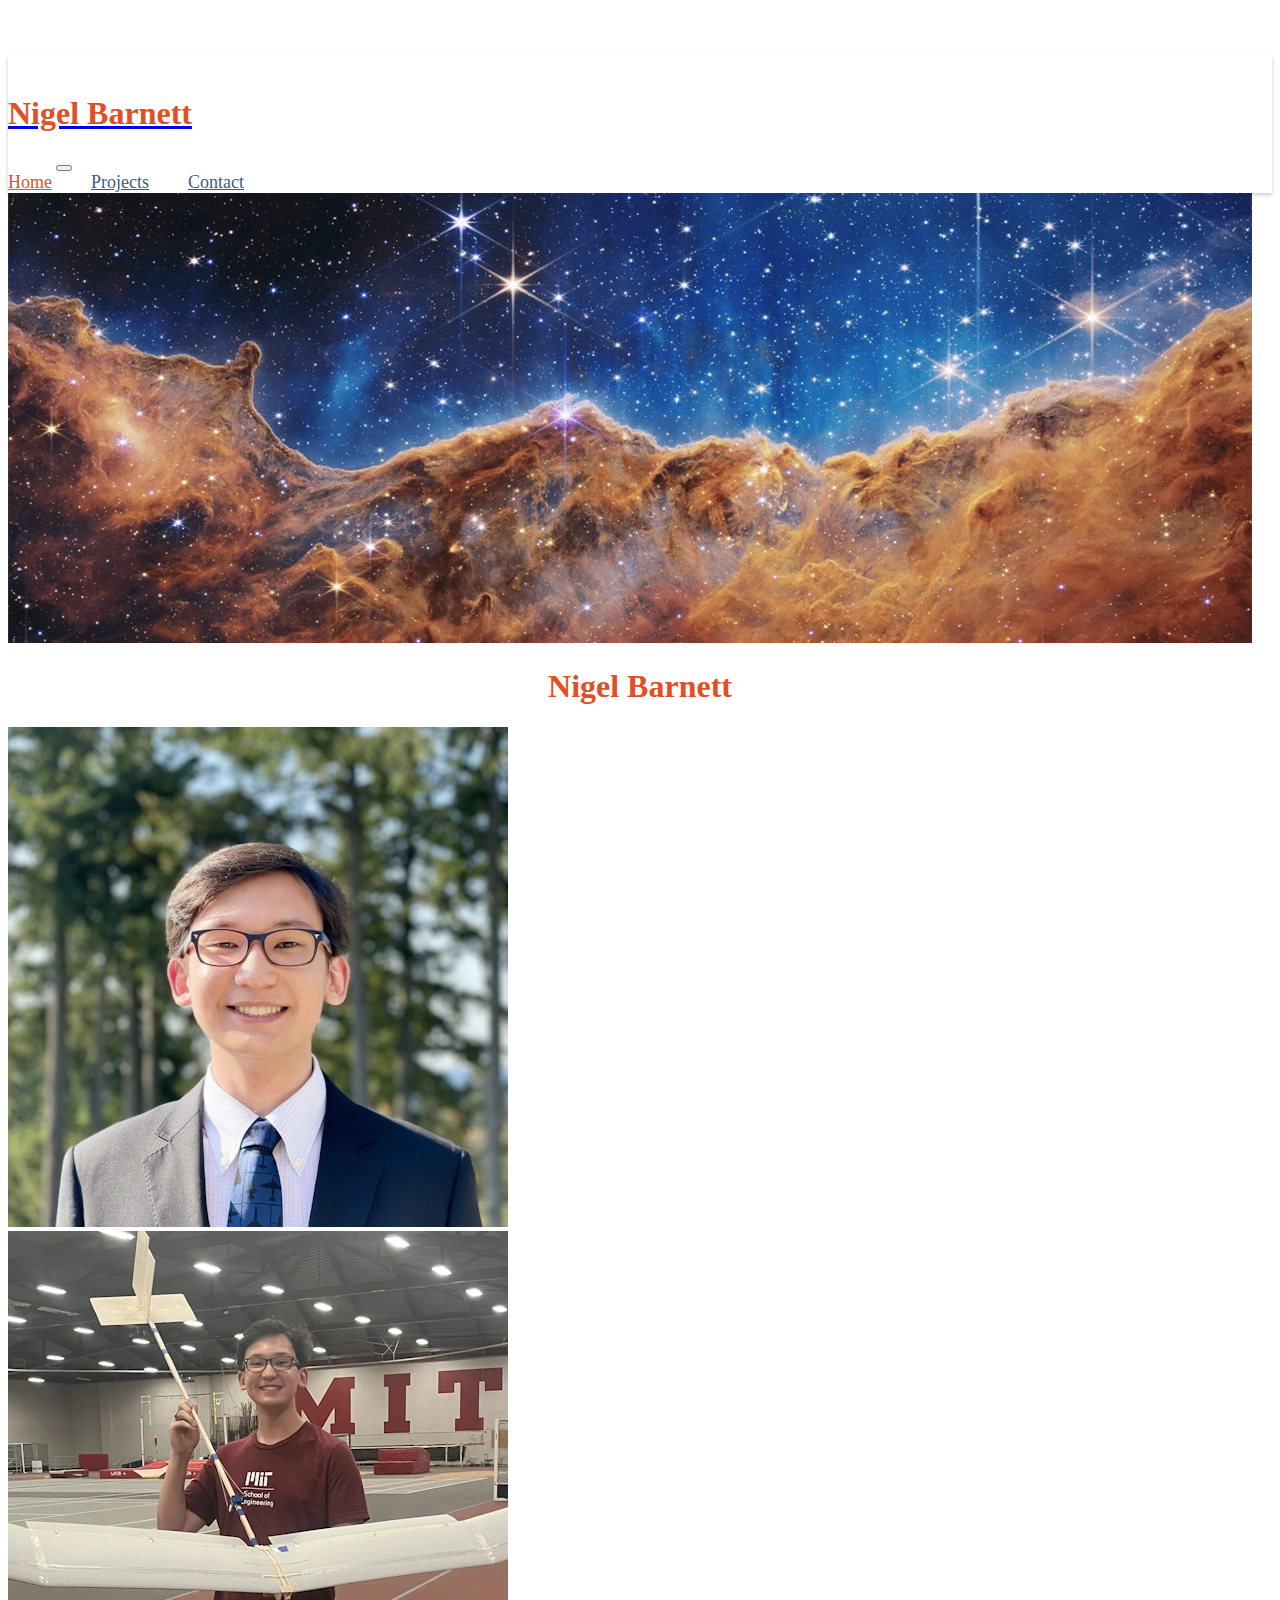
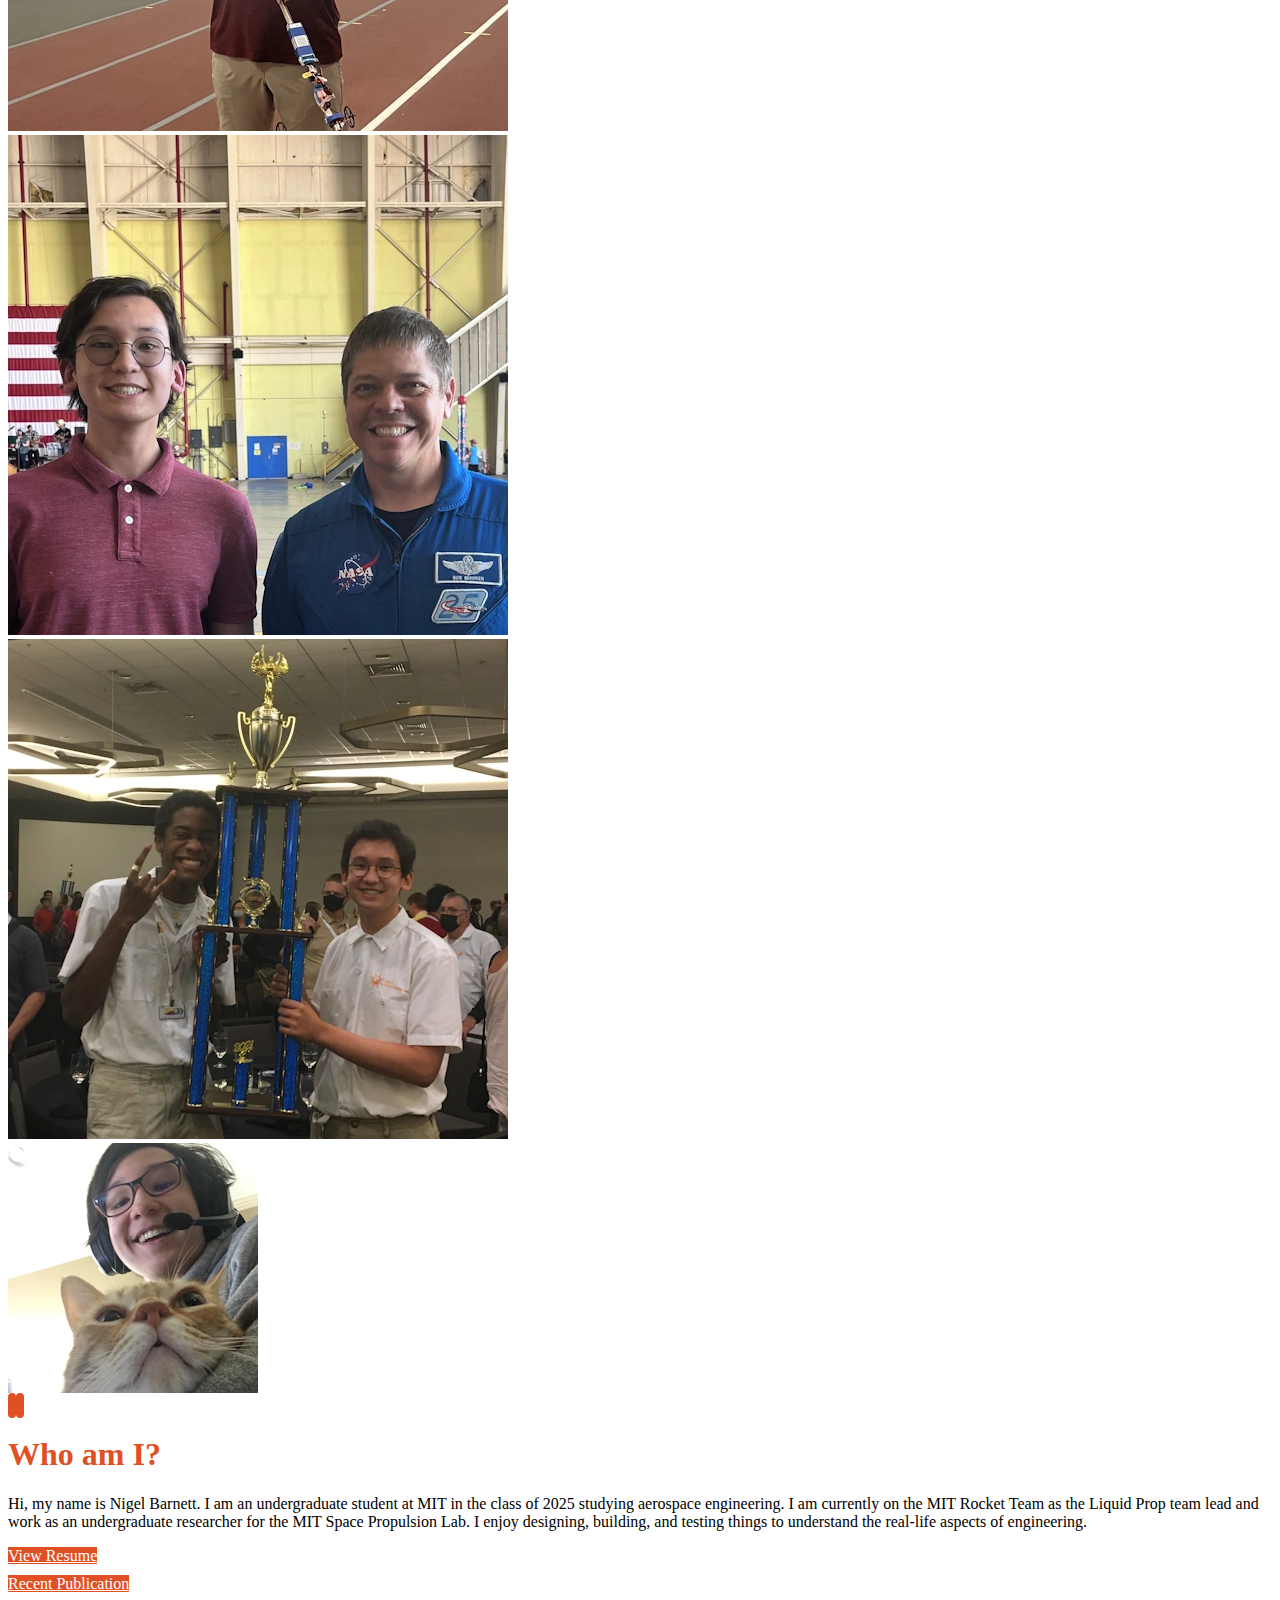
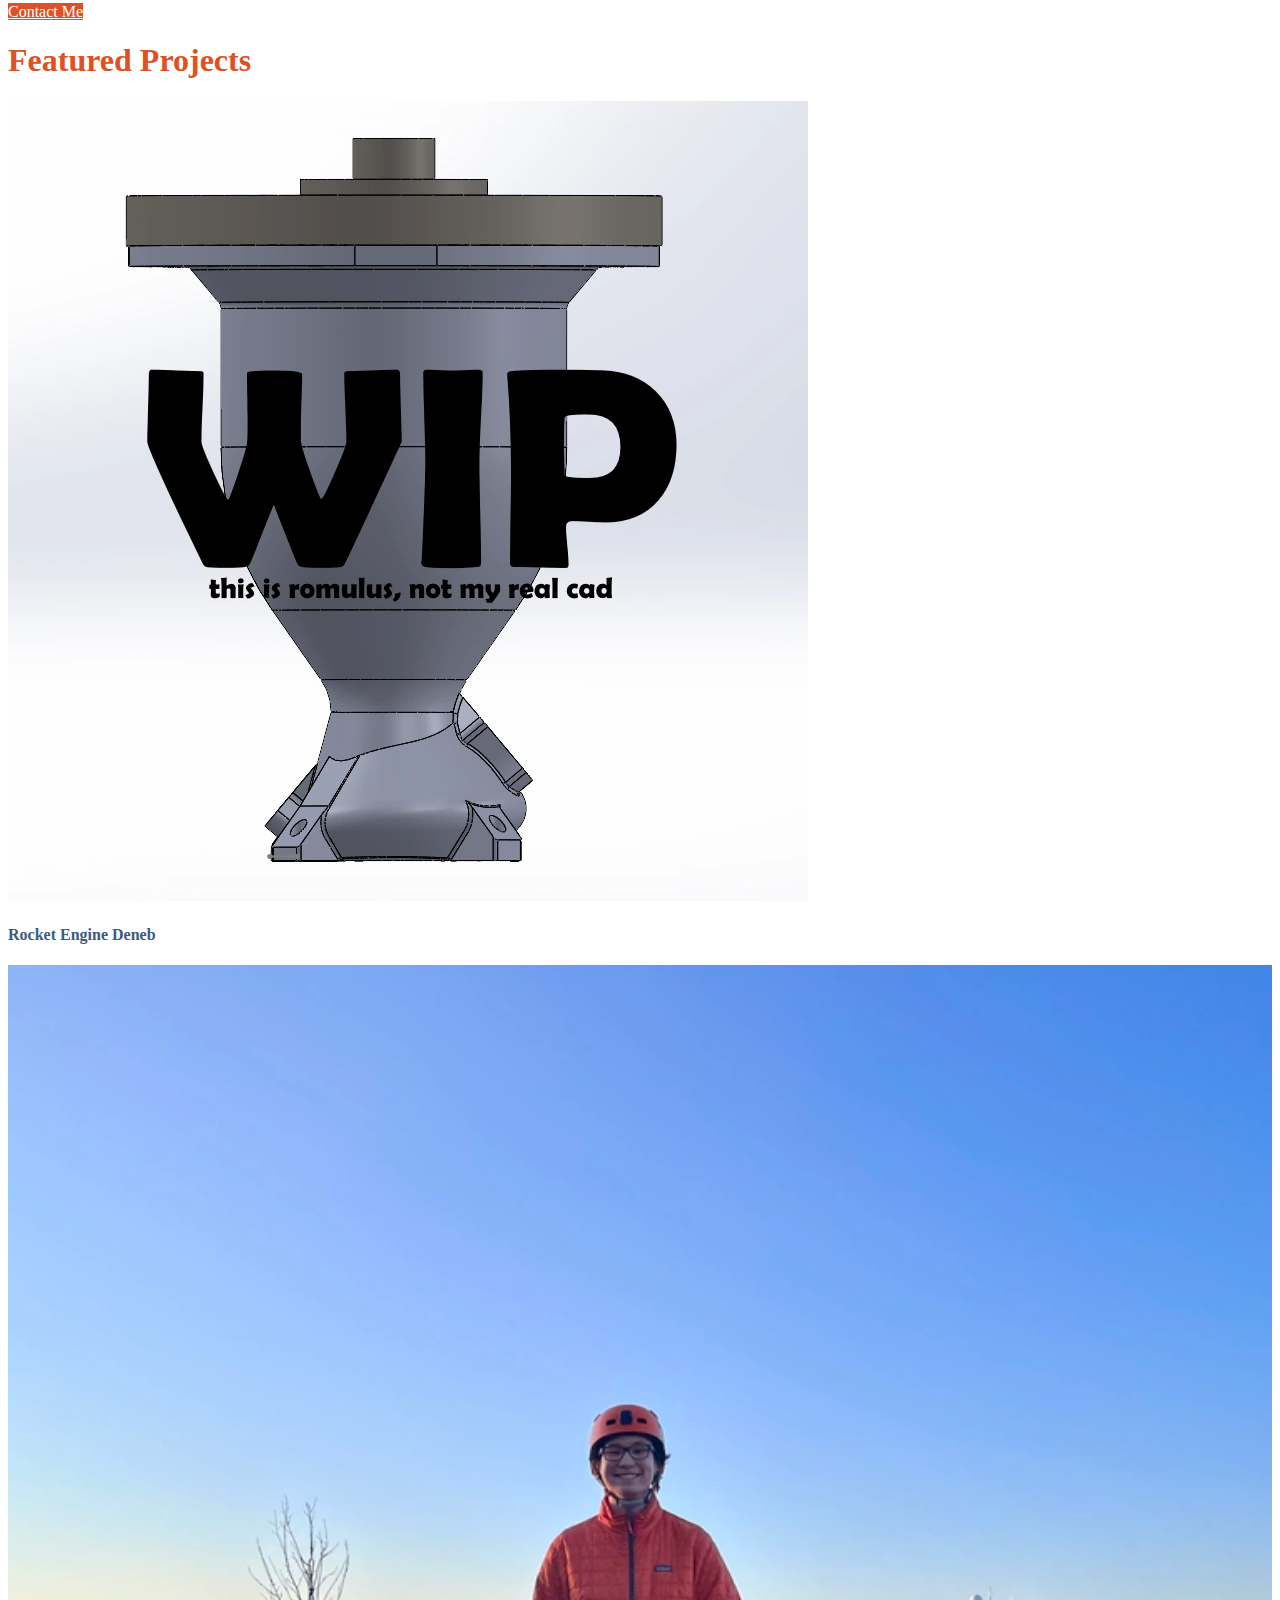
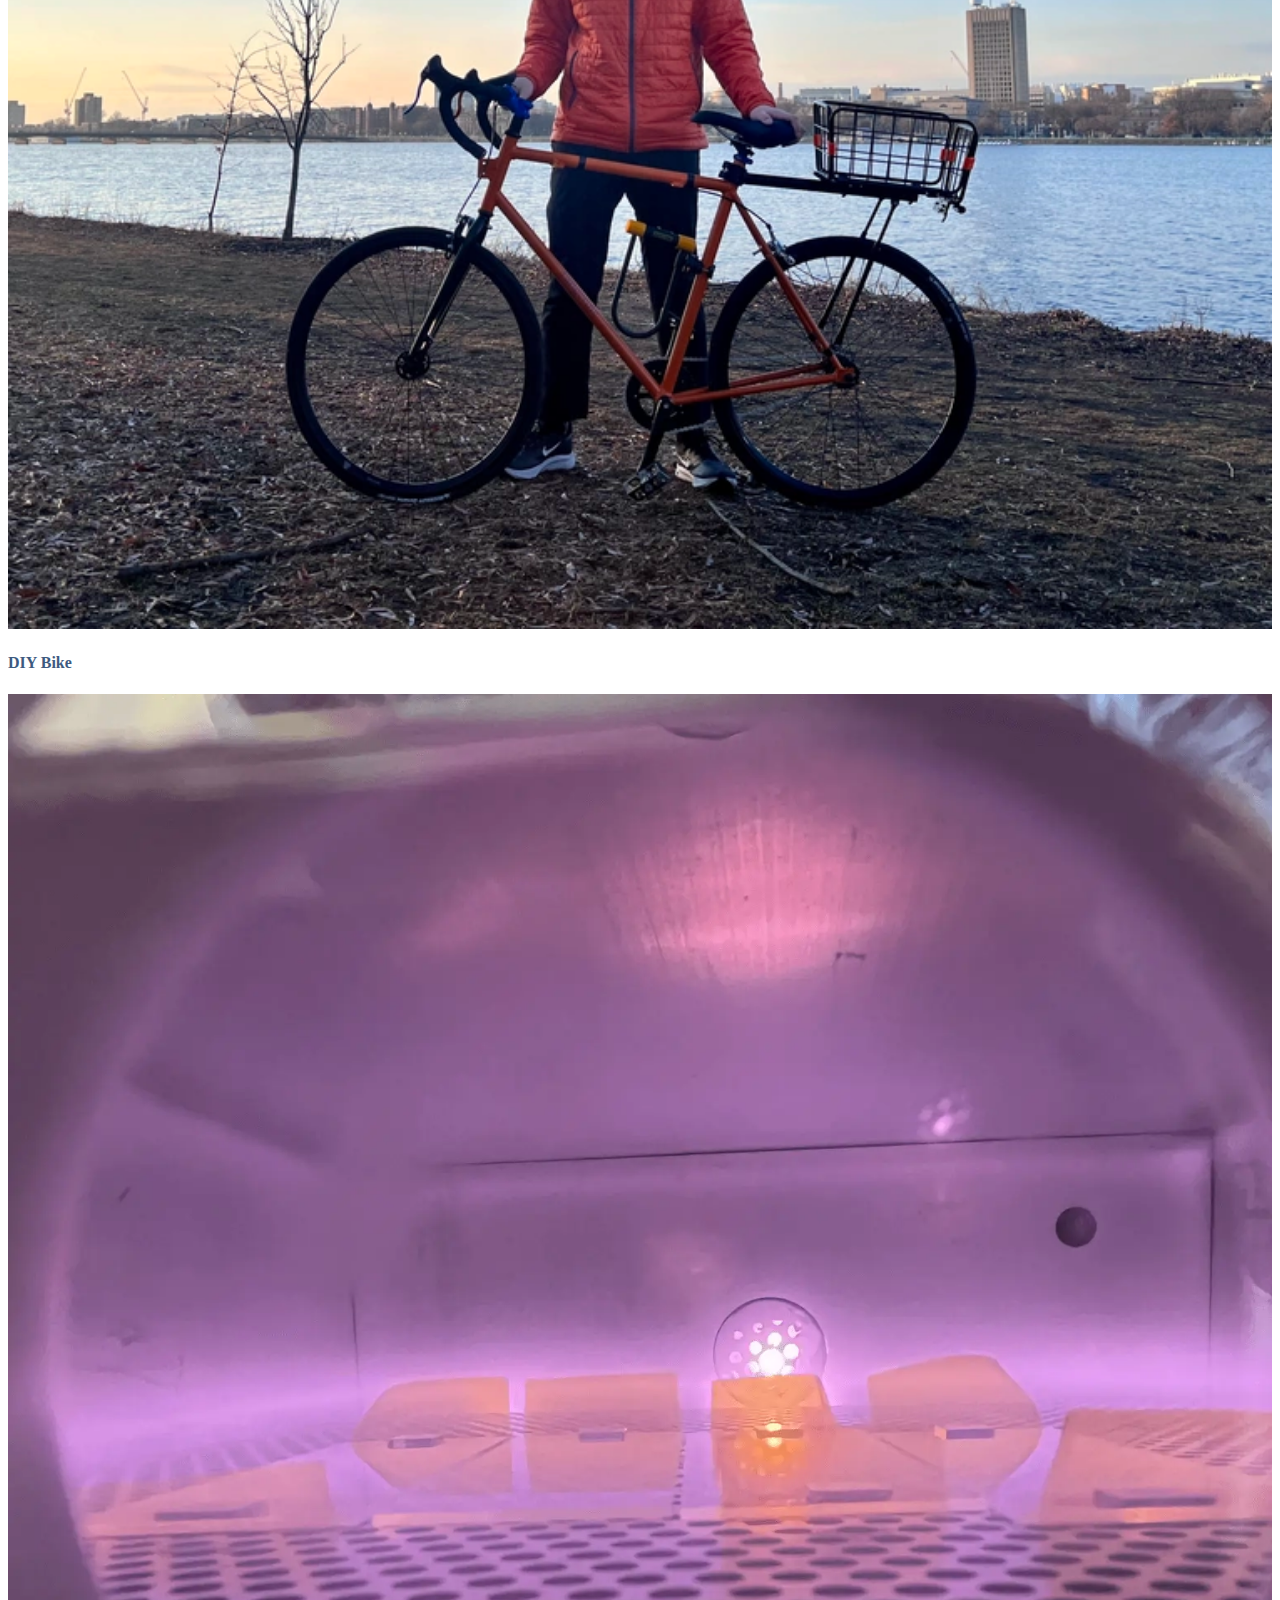
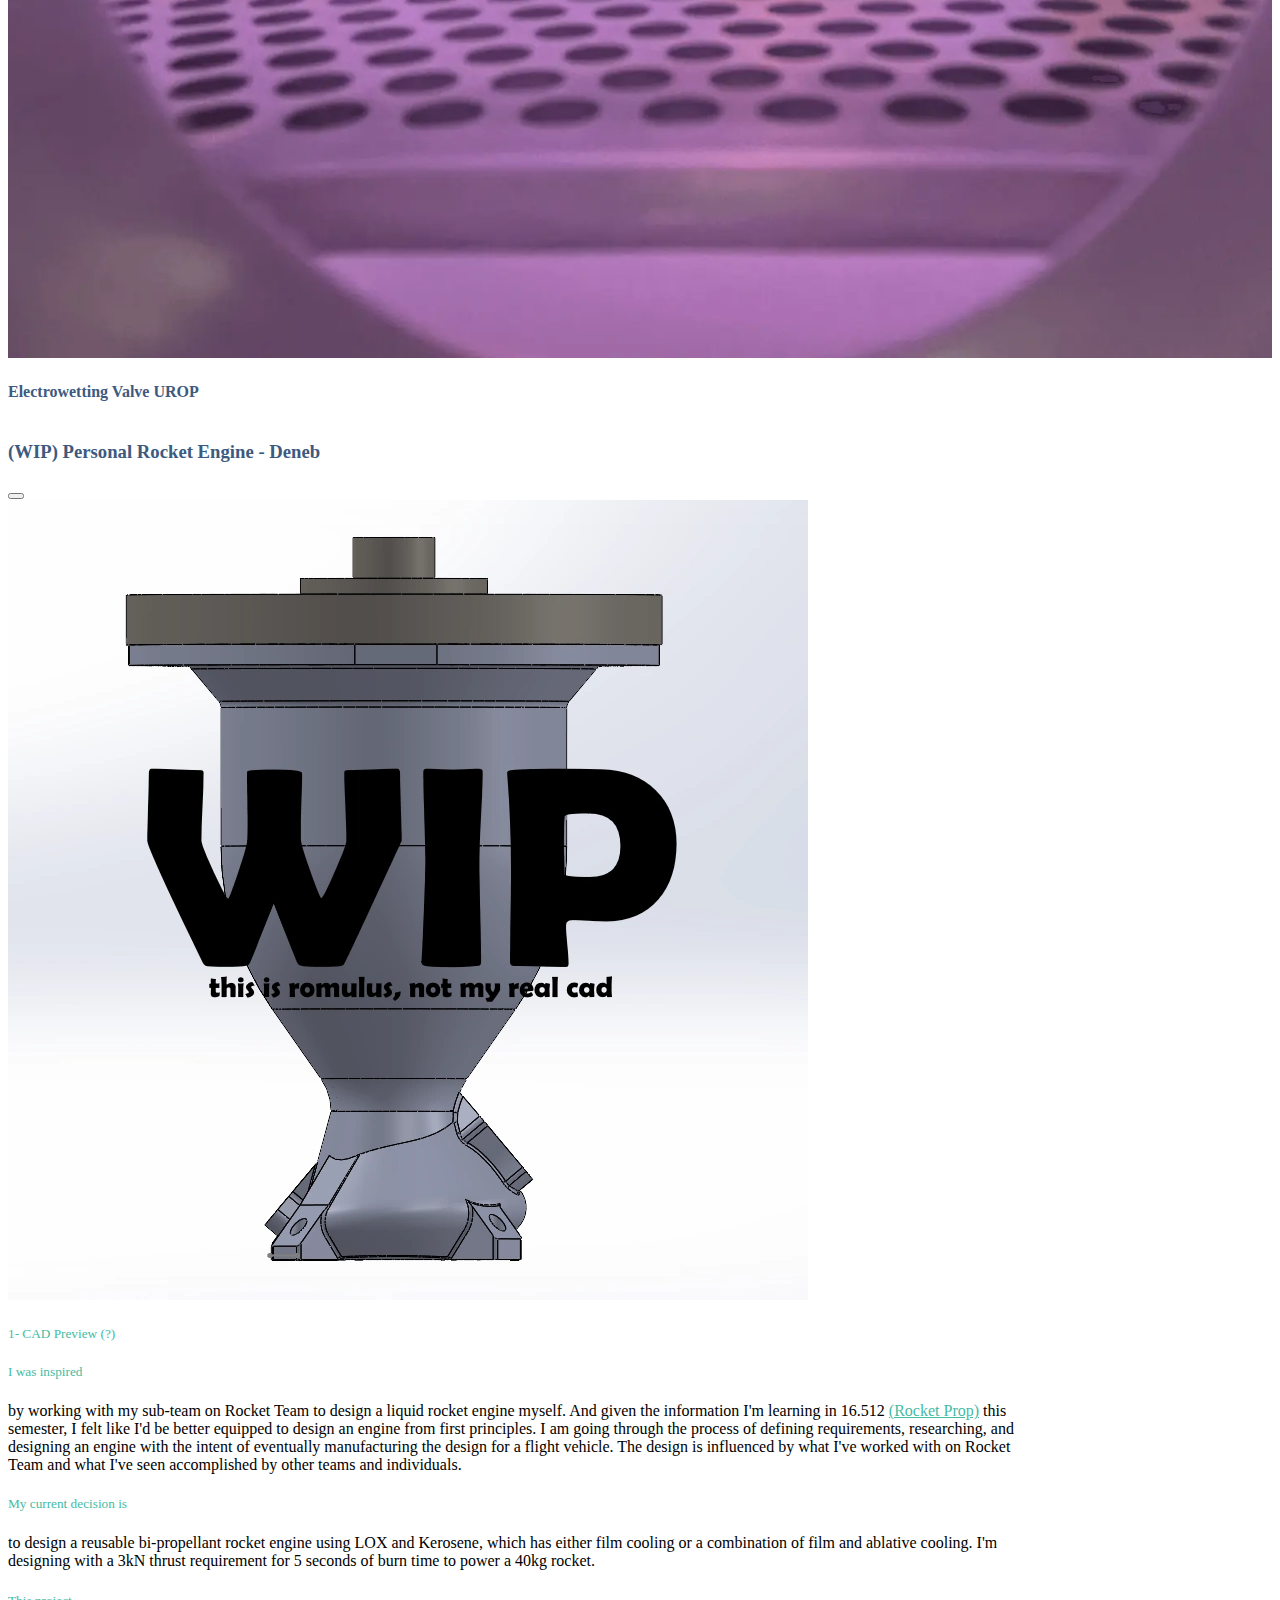
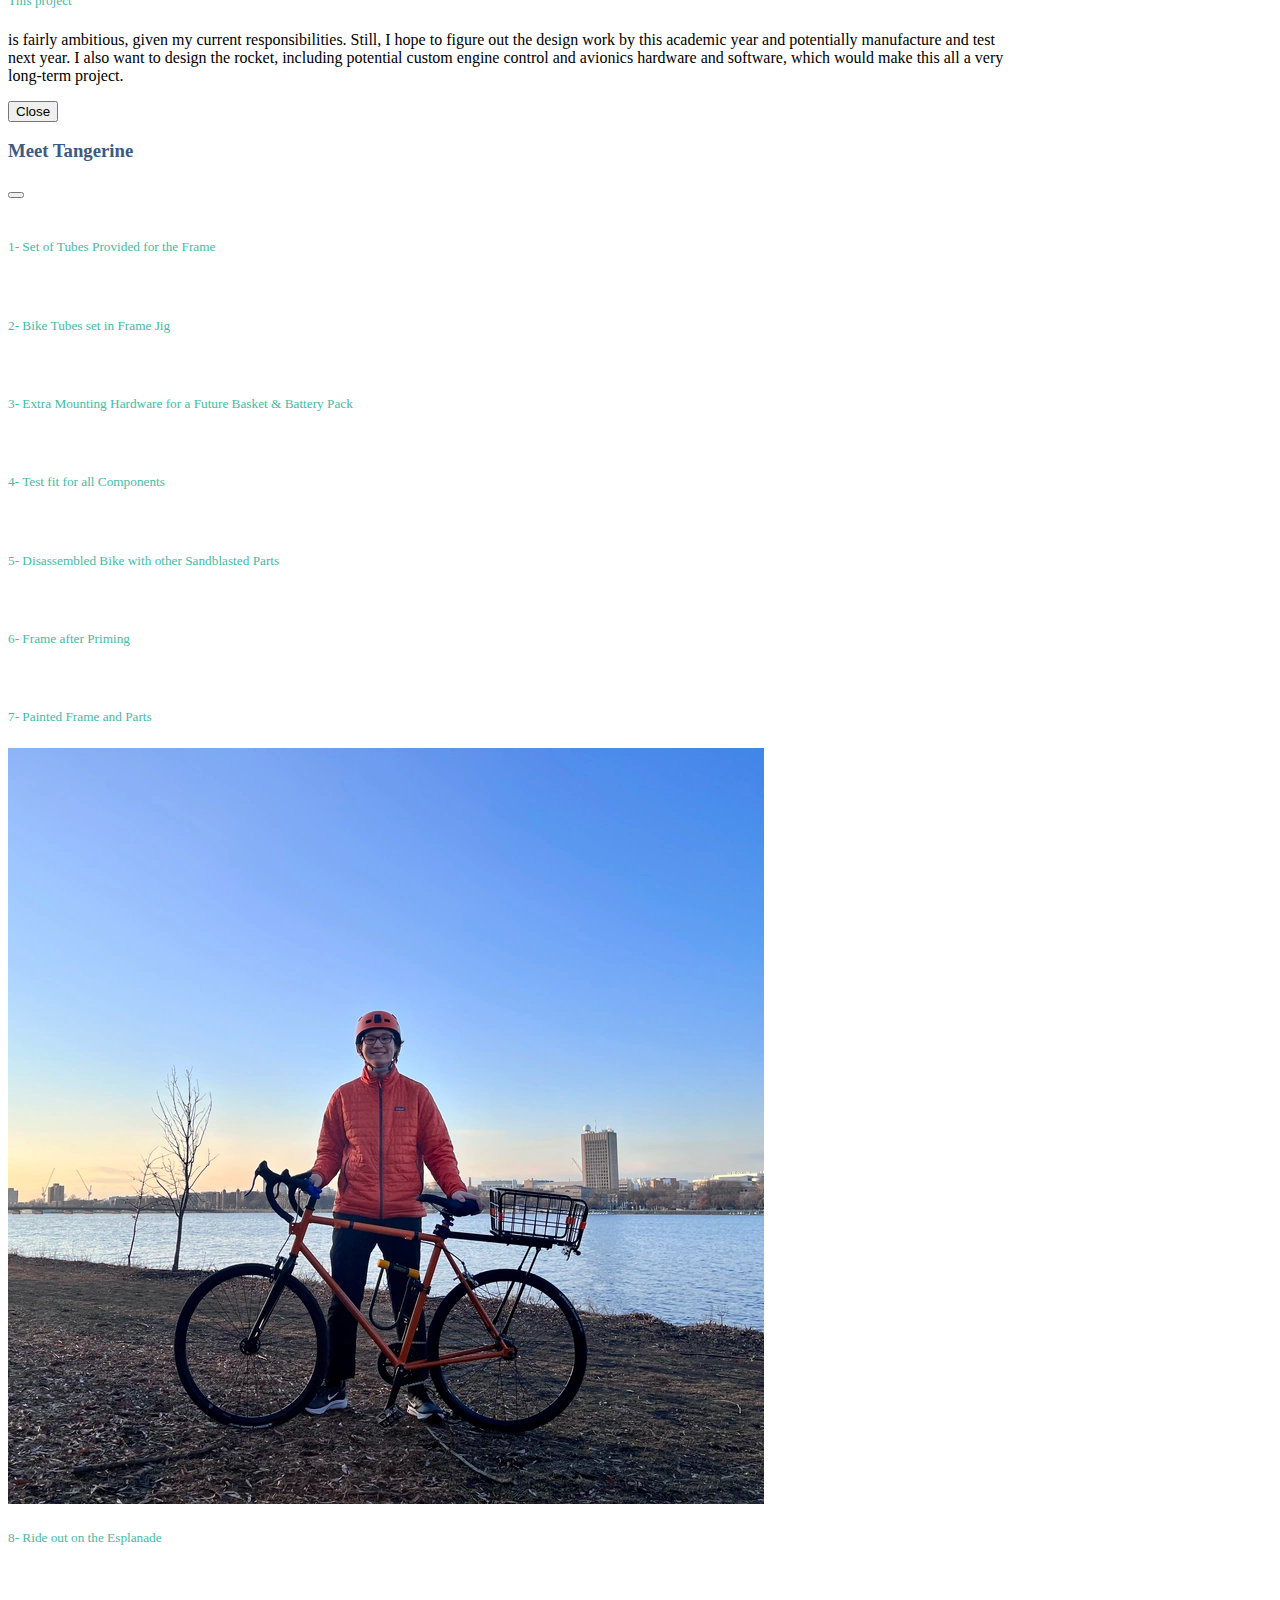
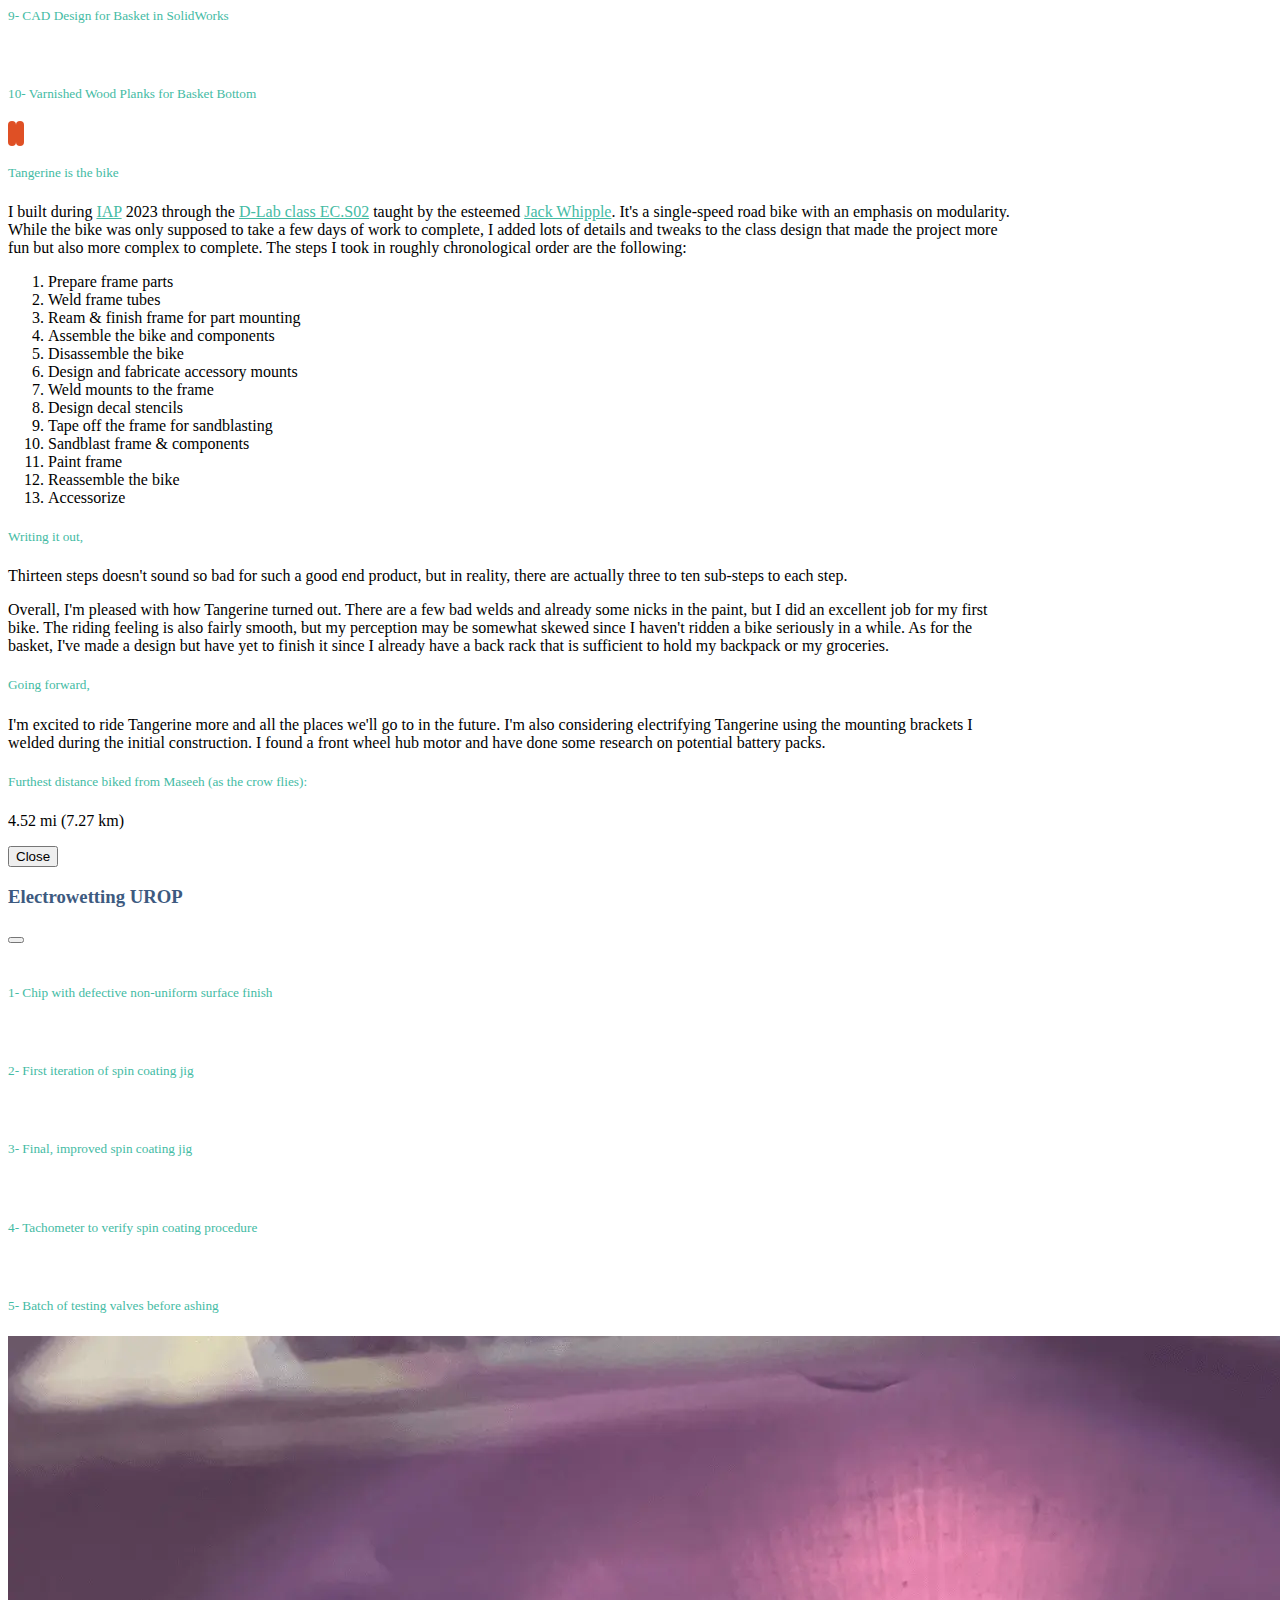
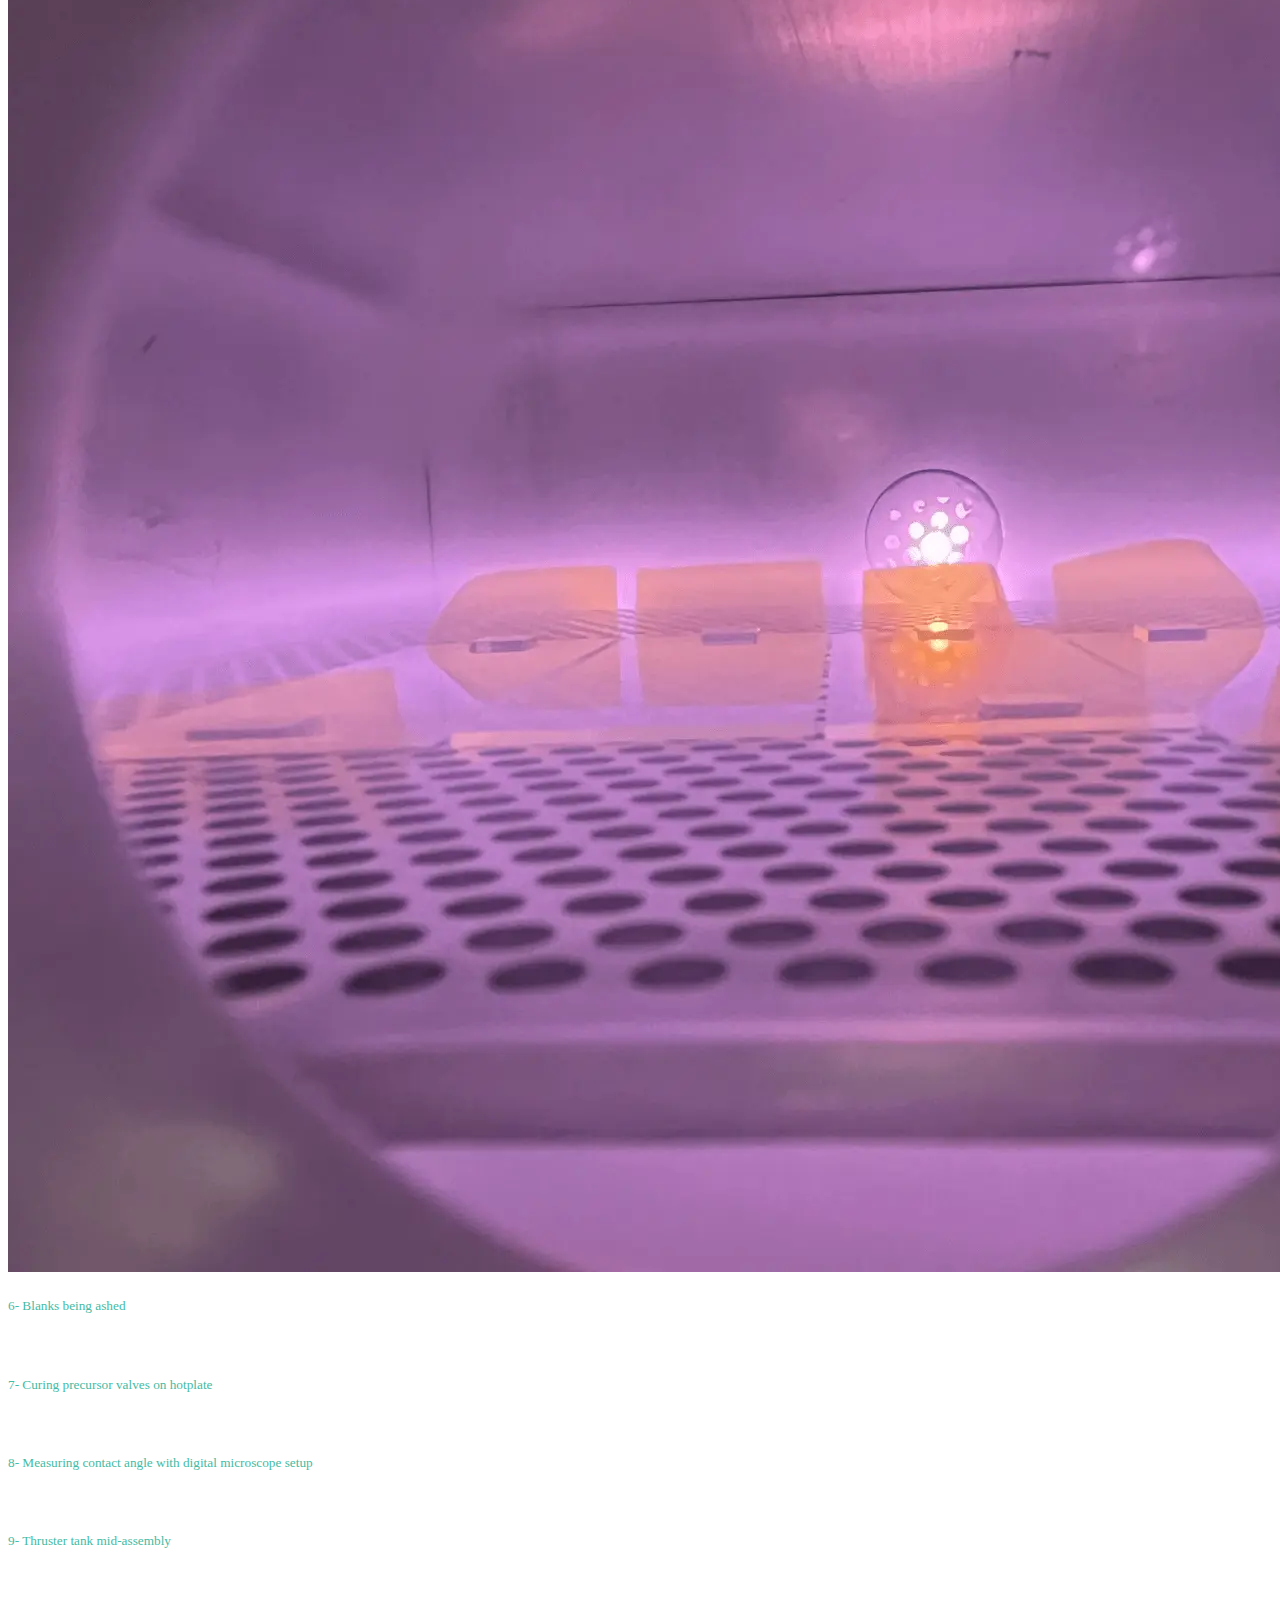
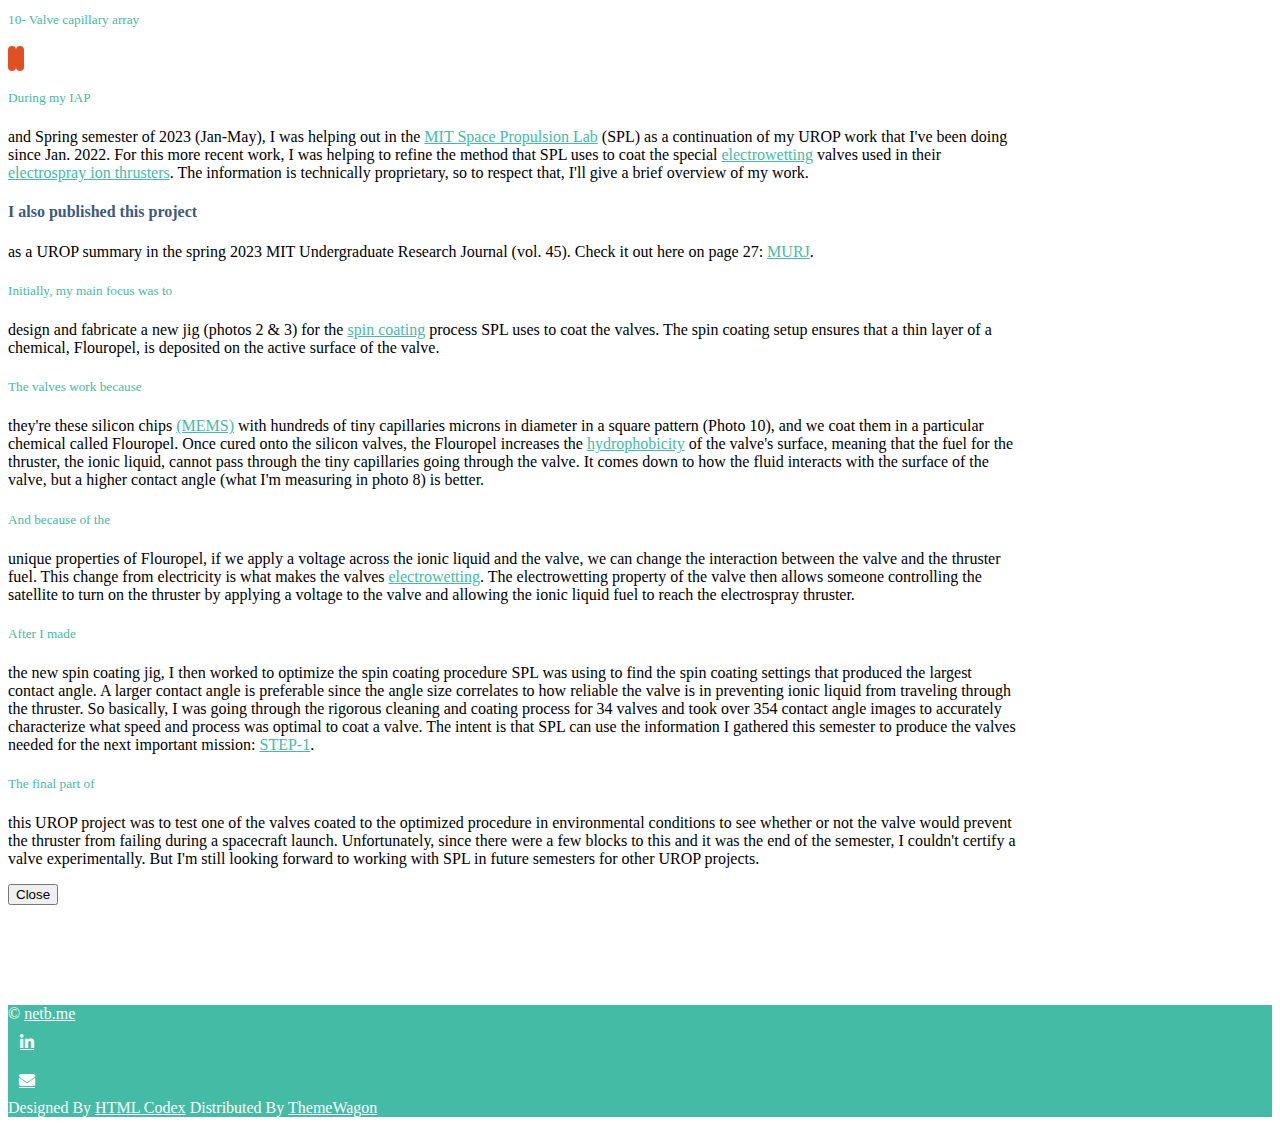
==== index.html @ 1c5848dd "Update index.html" ====
<!DOCTYPE html>
<html lang="en">

<head>
    <meta charset="utf-8">
    <title>Nigel Barnett</title>
    <meta content="width=device-width, initial-scale=1.0" name="viewport">
    <meta name="keywords" content="Nigel Barnett maker portfolio MIT machining making building design CAD ">
    <meta name="author" content="Nigel Barnett">
    <meta name="description" content="My name is Nigel, and this is the home page of my maker portfolio. I am an undergraduate student at MIT. Take a look at my work!">

    <!-- Favicon -->
    <link href="img/Logo.webp" rel="icon">

    <!-- Google Web Fonts -->
    <link rel="preconnect" href="https://fonts.googleapis.com">
    <link rel="preconnect" href="https://fonts.gstatic.com" crossorigin>
    
    <link href="https://fonts.googleapis.com/css2?family=Jost:wght@500;600;700&family=Open+Sans:wght@400;500&display=swap" rel="stylesheet">  

    <!-- Icon Font Stylesheet -->
    <link href="https://cdnjs.cloudflare.com/ajax/libs/font-awesome/5.10.0/css/all.min.css" rel="stylesheet">
    <link href="https://cdn.jsdelivr.net/npm/bootstrap-icons@1.4.1/font/bootstrap-icons.css" rel="stylesheet">

    <!-- Libraries Stylesheet -->
    <link href="lib/animate/animate.min.css" rel="stylesheet">
    <link href="lib/owlcarousel/assets/owl.carousel.min.css" rel="stylesheet">
    <link href="lib/lightbox/css/lightbox.min.css" rel="stylesheet">

    <!-- Customized Bootstrap Stylesheet -->
    <link href="css/bootstrap.min.css" rel="stylesheet">

    <!-- Template Stylesheet -->
    <link href="css/style.css" rel="stylesheet">
    <link href="css/index.css" rel="stylesheet">
</head>

<body>
    <!-- Spinner Start -->
    <div id="spinner" class="show bg-white position-fixed translate-middle w-100 vh-100 top-50 start-50 d-flex align-items-center justify-content-center">
        <div class="spinner-border text-primary" role="status" style="width: 3rem; height: 3rem;"></div>
    </div>
    <!-- Spinner End -->


    <!-- Navbar Start -->
    <nav class="navbar navbar-expand-lg bg-white navbar-light sticky-top p-0 box-shadow: 0 2px 4px 0 rgba(0,0,0,.2);">
       <!-- <img src="img/Logo.webp" alt="Logo" width="65px" height="65px"> -->
        <a href="index.html" class="navbar-brand d-flex align-items-center px-4 px-lg-5">
            <h1 class="m-0">Nigel Barnett</h1>
        </a>
        <button type="button" class="navbar-toggler me-4" data-bs-toggle="collapse" data-bs-target="#navbarCollapse">
            <span class="navbar-toggler-icon"></span>
        </button>
        <div class="collapse navbar-collapse" id="navbarCollapse">
            <div class="navbar-nav ms-auto p-4 p-lg-0">
                <a href="index.html" class="nav-item nav-link active">Home</a>
                <!-- <a href="about.html" class="nav-item nav-link">About</a> -->
                <a href="projects.html" class="nav-item nav-link">Projects</a>
                <a href="contact.html" class="nav-item nav-link">Contact</a>
            </div>
        </div>
    </nav>
    <!-- Navbar End -->


    <!-- Carousel Start -->
    <div class="container-fluid p-0 wow fadeIn" data-wow-delay="0.1s">
        <div id="header-carousel" class="carousel slide" data-bs-ride="carousel">
            <div class="carousel-inner">
                <div class="carousel-item active">  
                    <div class="col-3"></div>
                    <img class="w-100 img-fluid col-6" src="img/Webb2.webp" alt="Image">
                    <div class="col-3"></div>
                    <div class="carousel-caption">
                        <div class="container">
                            <div class="row justify-content-center">
                                <div class="col-lg-8">
                                    <h1 class="display-1 text-white mb-5 animated slideInDown headerImageText">Nigel Barnett</h1>
                                </div>
                            </div>
                        </div>
                    </div>
                </div>
            </div>
        </div>
    </div>
    <!-- Carousel End -->

    <!-- About Start -->
    <div class="container-xxl py-5">
        <div class="container">
            <div class="row g-5 align-items-start">
                <div class="col-lg-3 col-md-5 wow fadeInUp" data-wow-delay="0.1s">
                    <div id="PersonalCarousel" class="carousel slide" data-ride="carousel">
                        <div class="carousel-inner">
                            <div class="carousel-item active">
                                <img class="d-block w-100" src="img/Headshot_2022.webp" loading="lazy" alt="First slide">
                            </div>
                            <div class="carousel-item">
                                <img class="d-block w-100" src="img/Plane.webp" loading="lazy" alt="Second slide">
                            </div>
                            <div class="carousel-item">
                                <img class="d-block w-100" src="img/AFRL.webp" loading="lazy" alt="Third slide">
                            </div>
                            <div class="carousel-item">
                                <img class="d-block w-100" src="img/GET.webp" loading="lazy" alt="Fourth slide">
                            </div>
                            <div class="carousel-item">
                                <img class="d-block w-100" src="img/Max.webp" loading="lazy" alt="Fifth slide">
                            </div>
                            <a class="carousel-control-prev" href="#PersonalCarousel" role="button" loading="lazy" data-bs-slide="prev">
                                <span class="mini-carousel-control-prev-icon" aria-hidden="true"></span>
                                <span class="sr-only">Previous</span>
                                </a>
                                <a class="carousel-control-next" href="#PersonalCarousel" role="button" loading="lazy" data-bs-slide="next">
                                <span class="mini-carousel-control-next-icon" aria-hidden="true"></span>
                                <span class="sr-only">Next</span>
                                </a>
                        </div>
                    </div>
                </div>
                <div class="col-lg-8 col-md-7 wow fadeInUp" data-wow-delay="0.3s">
                    <h1 class="display-5 mb-4">Who am I?</h1>
                    <p class="mb-3">Hi, my name is Nigel Barnett. I am an undergraduate student at 
                        MIT in the class of 2025 studying aerospace engineering. I am currently on 
                        the MIT Rocket Team as the Liquid Prop team lead and work as an undergraduate researcher for the MIT Space 
                        Propulsion Lab. I enjoy designing, building, and testing things to understand
                        the real-life aspects of engineering.  
                    </p>
                    <a class="btn btn-main py-3 px-4" href="https://drive.google.com/file/d/1QdQkWRlofUT9Isb_aFOfUSxC1Nbytiuc/view?usp=drive_link" target="_blank" rel="noopener noreferrer">View Resume</a>
                    <div style="padding: 5px;">
                    </div>
                    <a class="btn btn-main py-3 px-4" href="https://drive.google.com/file/d/1SMoRY1z2S3igGYxscCovoe96TcJgwUKf/view?usp=share_link" target="_blank" rel="noopener noreferrer">Recent Publication</a>
                    <div style="padding: 5px;">
                    </div>
                    <a class="btn btn-main py-3 px-4" href="contact.html" target="_blank" rel="noopener noreferrer">Contact Me</a>
                </div>
            </div>
        </div>
    </div>
    <!-- About End -->



    <!-- Projects Start -->
    <div class="container-xxl py-5">
        <div class="container">
            <div class="text-center mx-auto wow fadeInUp" data-wow-delay="0.1s" style="max-width: 500px;">
                <h1 class="display-5 mb-5">Featured Projects</h1>
            </div>
            <!-- Projects Container -->
            <div class="row g-4 portfolio-container">
                <div class="col-lg-4 col-md-6 portfolio-item first wow fadeInUp" data-wow-delay="0.1s">
                    <div class="portfolio-inner rounded">
                        <img class="img-fluid" src="img/RocketProp/Preview.webp" alt="Candle Holder">
                        <h4 class="curtainText text-center pt-1">Rocket Engine Deneb</h4>
                        <div class="portfolio-text">
                            <div class="d-flex">
                                <a class="btn btn-project" data-bs-toggle="modal" href="#RocketPropModal" role="button">See More</a>
                            </div>
                        </div>
                    </div>
                </div>
                <div class="col-lg-4 col-md-6 portfolio-item second wow fadeInUp" data-wow-delay="0.1s">
                    <div class="portfolio-inner rounded">
                        <img class="img-fluid" src="img/Bike/Esplanade.webp" alt="Bike on Vice" width="100%">
                        <h4 class="curtainText text-center pt-1">DIY Bike</h4>
                        <div class="portfolio-text">
                            <div class="d-flex">
                                <a class="btn btn-project" data-bs-toggle="modal" href="#BikeModal" role="button">See More</a>
                            </div>
                        </div>
                    </div>
                </div>
                <div class="col-lg-4 col-md-6 portfolio-item first wow fadeInUp" data-wow-delay="0.1s">
                    <div class="portfolio-inner rounded">
                        <img class="img-fluid" src="img/Electrowetting/Plasma.webp" alt="" width="100%">
                        <h4 class="curtainText text-center pt-1">Electrowetting Valve UROP</h4>
                        <div class="portfolio-text">
                            <div class="d-flex">
                                <a class="btn btn-project" data-bs-toggle="modal" href="#ElectrowettingModal" role="button">See More</a>
                            </div>
                        </div>
                    </div>
                </div>
            </div>
        </div>
    </div>
    <!-- Projects End -->

<!-- RocketProp Modal -->  
<div class="modal fade" id="RocketPropModal" tabindex="-1" aria-labelledby="RocketProp Modal" aria-hidden="true">
    <div class="modal-dialog modal-xl">
        <div class="modal-content">
            <div class="modal-header">
            <h3 class="modal-title" id="RocketProp Modal">(WIP) Personal Rocket Engine - Deneb</h3>
            <button type="button" class="btn-close" data-bs-dismiss="modal" aria-label="Close"></button>
            </div>
            <div class="modal-body">
                <div class="row g-4">
                    <div id="RocketPropCarousel" class="carousel slide col-md-6" data-ride="carousel">
                        <div class="carousel-inner">
                            <div class="carousel-item active">
                                <img class="d-block w-100" src="img/RocketProp/Preview.webp" loading="lazy" alt="First slide">
                                <h5 class="text-center p-2">1- CAD Preview (?)</h5>
                            </div>
                        </div>
                    </div>
                    <div class="col-md-6">
                        <h5>I was inspired</h5>
                        <p>by working with my sub-team on Rocket Team to design a liquid rocket engine myself. And given the information I'm 
                            learning in 16.512 <a class="hyperlink" href="https://ocw.mit.edu/courses/16-512-rocket-propulsion-fall-2005/" target="_blank" rel="noopener noreferrer">(Rocket Prop)</a> this semester, 
                            I felt like I'd be better equipped to design an engine from first principles. I am going through the process of 
                            defining requirements, researching, and designing an engine with the intent of eventually manufacturing the design 
                            for a flight vehicle. The design is influenced by what I've worked with on Rocket Team and what I've seen accomplished 
                            by other teams and individuals.</p>
                        <h5>My current decision is</h5>
                        <p>to design a reusable bi-propellant rocket engine using LOX and Kerosene, which has either film cooling or a combination of 
                            film and ablative cooling. I'm designing with a 3kN thrust requirement for 5 seconds of burn time to power a 40kg rocket.</p>
                        <h5>This project</h5>
                        <p>is fairly ambitious, given my current responsibilities. Still, I hope to figure out the design work by this academic 
                            year and potentially manufacture and test next year. I also want to design the rocket, including potential custom 
                            engine control and avionics hardware and software, which would make this all a very long-term project. </p>
                    </div>
                </div>
            </div>
            <div class="modal-footer">
                <button type="button" class="btn btn-secondary" data-bs-dismiss="modal">Close</button>
            </div>
        </div>
    </div>
</div>
<!-- RocketProp Modal -->

<!-- Bike Modal -->  
<div class="modal fade" id="BikeModal" tabindex="-1" aria-labelledby="Bike Modal" aria-hidden="true">
    <div class="modal-dialog modal-xl">
        <div class="modal-content">
            <div class="modal-header">
            <h3 class="modal-title" id="Bike Modal">Meet Tangerine</h3>
            <button type="button" class="btn-close" data-bs-dismiss="modal" aria-label="Close"></button>
            </div>
            <div class="modal-body">
                <div class="row g-4">
                    <div id="BikeCarousel" class="carousel slide col-md-6" data-ride="carousel">
                        <div class="carousel-inner">
                            <div class="carousel-item active">
                                <img class="d-block w-100" src="img/Bike/Tubes.webp" loading="lazy" alt="First slide">
                                <h5 class="text-center p-2">1- Set of Tubes Provided for the Frame</h5>
                            </div>
                            <div class="carousel-item">
                                <img class="d-block w-100" src="img/Bike/Jig.webp" loading="lazy" alt="Second slide">
                                <h5 class="text-center p-2">2- Bike Tubes set in Frame Jig</h5>
                            </div>
                            <div class="carousel-item">
                                <img class="d-block w-100" src="img/Bike/Mounting.webp" loading="lazy" alt="Third slide">
                                <h5 class="text-center p-2">3- Extra Mounting Hardware for a Future Basket & Battery Pack</h5>
                            </div>
                            <div class="carousel-item">
                                <img class="d-block w-100" src="img/Bike/TestFit.webp" loading="lazy" alt="Fourth slide">
                                <h5 class="text-center p-2">4- Test fit for all Components</h5>
                            </div>
                            <div class="carousel-item">
                                <img class="d-block w-100" src="img/Bike/Prepaint.webp" loading="lazy" alt="Fifth slide">
                                <h5 class="text-center p-2">5- Disassembled Bike with other Sandblasted Parts</h5>
                            </div>
                            <div class="carousel-item">
                                <img class="d-block w-100" src="img/Bike/Primer.webp" loading="lazy" alt="Sixth slide">
                                <h5 class="text-center p-2">6- Frame after Priming</h5>
                            </div>
                            <div class="carousel-item">
                                <img class="d-block w-100" src="img/Bike/Painted.webp" loading="lazy" alt="Seventh slide">
                                <h5 class="text-center p-2">7- Painted Frame and Parts</h5>
                            </div>
                            <div class="carousel-item">
                                <img class="d-block w-100" src="img/Bike/Esplanade.webp" loading="lazy" alt="Eighth slide">
                                <h5 class="text-center p-2">8- Ride out on the Esplanade</h5>
                            </div>
                            <div class="carousel-item">
                                <img class="d-block w-100" src="img/Bike/BasketCad.webp" loading="lazy" alt="Ninth slide">
                                <h5 class="text-center p-2">9- CAD Design for Basket in SolidWorks</h5>
                            </div>
                            <div class="carousel-item">
                                <img class="d-block w-100" src="img/Bike/Planks.webp" loading="lazy" alt="Tenth slide">
                                <h5 class="text-center p-2">10- Varnished Wood Planks for Basket Bottom</h5>
                            </div>
                        </div>
                        <a class="carousel-control-prev" href="#BikeCarousel" role="button" loading="lazy" data-bs-slide="prev">
                        <span class="carousel-control-prev-icon" aria-hidden="true"></span>
                        <span class="sr-only">Previous</span>
                        </a>
                        <a class="carousel-control-next" href="#BikeCarousel" role="button" loading="lazy" data-bs-slide="next">
                        <span class="carousel-control-next-icon" aria-hidden="true"></span>
                        <span class="sr-only">Next</span>
                        </a>
                    </div>
                    <div class="col-md-6">
                        <h5>Tangerine is the bike</h5>
                        <p>I built during <a class="hyperlink" href="https://elo.mit.edu/iap/" target="_blank" rel="noopener noreferrer">IAP</a> 2023 through the <a class="hyperlink" href="https://d-lab.mit.edu/news-blog/blog/mit-d-lab-iap-build-your-own-bike-class" target="_blank" rel="noopener noreferrer">D-Lab class EC.S02</a>
                            taught by the esteemed <a class="hyperlink" href="https://d-lab.mit.edu/about/people/jack-whipple" target="_blank" rel="noopener noreferrer">Jack Whipple</a>. 
                            It's a single-speed road bike with an emphasis on modularity. 
                            While the bike was only supposed to take a few days of work to complete, 
                            I added lots of details and tweaks to the class design that made the project 
                            more fun but also more complex to complete. The steps I took in roughly chronological order are the following:
                        </p>
                        <ol type="1">
                            <li>Prepare frame parts</li>
                            <li>Weld frame tubes</li>
                            <li>Ream & finish frame for part mounting</li>
                            <li>Assemble the bike and components</li>
                            <li>Disassemble the bike</li>
                            <li>Design and fabricate accessory mounts</li>
                            <li>Weld mounts to the frame</li>
                            <li>Design decal stencils</li>
                            <li>Tape off the frame for sandblasting</li>
                            <li>Sandblast frame & components</li>
                            <li>Paint frame</li>
                            <li>Reassemble the bike</li>
                            <li>Accessorize</li>
                          </ol>
                        <h5>Writing it out,</h5>
                        <p>Thirteen steps doesn't sound so bad for such a good end product, but in reality, there are actually three to ten sub-steps to each step.</p>
                        <p>Overall, I'm pleased with how Tangerine turned out. There are a few bad welds and already some nicks in the paint, but I did 
                            an excellent job for my first bike. The riding feeling is also fairly smooth, but my perception may be somewhat skewed since 
                            I haven't ridden a bike seriously in a while. As for the basket, I've made a design but have yet to finish it since I already have a back rack 
                            that is sufficient to hold my backpack or my groceries. </p>
                        <h5>Going forward,</h5>
                        <p>I'm excited to ride Tangerine more and all the places we'll go to in the future. 
                            I'm also considering electrifying Tangerine using the mounting brackets I welded during the initial construction. 
                            I found a front wheel hub motor and have done some research on potential battery packs. 
                        </p>
                        <h5>Furthest distance biked from Maseeh (as the crow flies):</h5> 
                            <p>4.52 mi (7.27 km)</p>
                    </div>
                </div>
            </div>
            <div class="modal-footer">
                <button type="button" class="btn btn-secondary" data-bs-dismiss="modal">Close</button>
            </div>
        </div>
    </div>
</div>
<!-- Bike Modal -->

<!-- Electrowetting Modal -->  
<div class="modal fade" id="ElectrowettingModal" tabindex="-1" aria-labelledby="Electrowetting Modal" aria-hidden="true">
    <div class="modal-dialog modal-xl">
        <div class="modal-content">
            <div class="modal-header">
            <h3 class="modal-title" id="Electrowetting Modal">Electrowetting UROP</h3>
            <button type="button" class="btn-close" data-bs-dismiss="modal" aria-label="Close"></button>
            </div>
            <div class="modal-body">
                <div class="row g-4">
                    <div id="ElectrowettingCarousel" class="carousel slide col-md-6" data-ride="carousel">
                        <div class="carousel-inner">
                            <div class="carousel-item active">
                                <img class="d-block w-100" src="img/Electrowetting/Defect.webp" loading="lazy" alt="First slide">
                                <h5 class="text-center p-2">1- Chip with defective non-uniform surface finish</h5>
                            </div>
                            <div class="carousel-item">
                                <img class="d-block w-100" src="img/Electrowetting/EarlyMount.webp" loading="lazy" alt="Second slide">
                                <h5 class="text-center p-2">2- First iteration of spin coating jig</h5>
                            </div>
                            <div class="carousel-item">
                                <img class="d-block w-100" src="img/Electrowetting/NewSpin.webp" loading="lazy" alt="Third slide">
                                <h5 class="text-center p-2">3- Final, improved spin coating jig</h5>
                            </div>
                            <div class="carousel-item">
                                <img class="d-block w-100" src="img/Electrowetting/Tachometer.webp" loading="lazy" alt="Fourth slide">
                                <h5 class="text-center p-2">4- Tachometer to verify spin coating procedure</h5>
                            </div>
                            <div class="carousel-item">
                                <img class="d-block w-100" src="img/Electrowetting/ValveLineup.webp" loading="lazy" alt="Fifth slide">
                                <h5 class="text-center p-2">5- Batch of testing valves before ashing</h5>
                            </div>
                            <div class="carousel-item">
                                <img class="d-block w-100" src="img/Electrowetting/Plasma.webp" loading="lazy" alt="Sixth slide">
                                <h5 class="text-center p-2">6- Blanks being ashed</h5>
                            </div>
                            <div class="carousel-item">
                                <img class="d-block w-100" src="img/Electrowetting/Curing.webp" loading="lazy" alt="Seventh slide">
                                <h5 class="text-center p-2">7- Curing precursor valves on hotplate</h5>
                            </div>
                            <div class="carousel-item">
                                <img class="d-block w-100" src="img/Electrowetting/ContactAngle.webp" loading="lazy" alt="Eighth slide">
                                <h5 class="text-center p-2">8- Measuring contact angle with digital microscope setup</h5>
                            </div>
                            <div class="carousel-item">
                                <img class="d-block w-100" src="img/Electrowetting/Tank.webp" loading="lazy" alt="Ninth slide">
                                <h5 class="text-center p-2">9- Thruster tank mid-assembly</h5>
                            </div>
                            <div class="carousel-item">
                                <img class="d-block w-100" src="img/Electrowetting/ValveFStitch.webp" loading="lazy" alt="Tenth slide">
                                <h5 class="text-center p-2">10- Valve capillary array</h5>
                            </div>
                        </div>
                        <a class="carousel-control-prev" href="#ElectrowettingCarousel" role="button" loading="lazy" data-bs-slide="prev">
                        <span class="carousel-control-prev-icon" aria-hidden="true"></span>
                        <span class="sr-only">Previous</span>
                        </a>
                        <a class="carousel-control-next" href="#ElectrowettingCarousel" role="button" loading="lazy" data-bs-slide="next">
                        <span class="carousel-control-next-icon" aria-hidden="true"></span>
                        <span class="sr-only">Next</span>
                       </a>
                    </div>
                    <div class="col-md-6">
                        <h5>During my IAP </h5>
                        <p>and Spring semester of 2023 (Jan-May), I was helping out in the <a class="hyperlink" href="https://spacepropulsion.mit.edu/" target="_blank" rel="noopener noreferrer">MIT Space Propulsion Lab</a> (SPL) as a continuation of my UROP work that 
                            I've been doing since Jan. 2022. For this more recent work, I was helping to refine the method that SPL uses to coat the special <a class="hyperlink" href="https://en.wikipedia.org/wiki/Electrowetting" target="_blank" rel="noopener noreferrer">electrowetting</a> 
                            valves used in their <a class="hyperlink" href="https://spacepropulsion.mit.edu/electrospray-thruster-engineering" target="_blank" rel="noopener noreferrer">electrospray ion thrusters</a>. The information is technically proprietary, so to respect that, I'll give a brief overview of my work. 
                        </p>
                        <h4>I also published this project</h4>
                        <p>as a UROP summary in the spring 2023 MIT Undergraduate Research Journal (vol. 45). Check it out here on page 27: <a class="hyperlink" href="https://murj-assets.s3.amazonaws.com/assets/issues/Vol_45_Published.pdf" target="_blank" rel="noopener noreferrer">MURJ</a>.</p>
                        <h5>Initially, my main focus was to</h5>
                        <p>design and fabricate a new jig (photos 2 & 3) for the <a class="hyperlink" href="https://en.wikipedia.org/wiki/Spin_coating" target="_blank" rel="noopener noreferrer">spin coating</a> process SPL uses to coat the valves. 
                            The spin coating setup ensures that a thin layer of a chemical, Flouropel, is deposited on the active surface of the valve. 
                        </p>
                        <h5>The valves work because</h5>
                        <p> they're these silicon chips <a class="hyperlink" href="https://en.wikipedia.org/wiki/MEMS" target="_blank" rel="noopener noreferrer">(MEMS)</a> with hundreds of tiny capillaries microns in diameter in a square pattern (Photo 10), 
                            and we coat them in a particular chemical called Flouropel. Once cured onto the silicon valves, the Flouropel increases the 
                            <a class="hyperlink" href="https://www.detailingwiki.org/detailing-miscellaneous/what-is-hydrophobic/" target="_blank" rel="noopener noreferrer">hydrophobicity</a> of the valve's surface, meaning that the fuel for the thruster, the ionic liquid, cannot pass through the tiny 
                            capillaries going through the valve. It comes down to how the fluid interacts with the surface of the valve, but a higher 
                            contact angle (what I'm measuring in photo 8) is better. 
                        </p>
                        <h5>And because of the</h5>
                        <p>unique properties of Flouropel, if we apply a voltage across the ionic liquid and the valve, we can change the interaction between the valve and the thruster fuel. 
                            This change from electricity is what makes the valves <a class="hyperlink" href="https://www.nature.com/articles/s41598-020-71017-7#:~:text=Electrowetting%20(EW)%20is%20defined%20as,a%20liquid%20and%20an%20electrode." target="_blank" rel="noopener noreferrer">electrowetting</a>. The electrowetting property of the valve then allows someone controlling the satellite to 
                            turn on the thruster by applying a voltage to the valve and allowing the ionic liquid fuel to reach the electrospray thruster. 
                        </p>
                        <h5>After I made</h5>
                        <p>the new spin coating jig, I then worked to optimize the spin coating procedure SPL was using to find the spin coating settings 
                            that produced the largest contact angle. A larger contact angle is preferable since the angle size correlates to how reliable 
                            the valve is in preventing ionic liquid from traveling through the thruster. So basically, I was going through the rigorous cleaning 
                            and coating process for 34 valves and took over 354 contact angle images to accurately characterize what speed and process was optimal 
                            to coat a valve. The intent is that SPL can use the information I gathered this semester to produce the valves needed for the next important mission: 
                            <a class="hyperlink" href="https://spacepropulsion.mit.edu/staged-propulsion-systems" target="_blank" rel="noopener noreferrer">STEP-1</a>.
                        </p>
                        <h5>The final part of</h5>
                        <p>this UROP project was to test one of the valves coated to the optimized procedure in environmental conditions to see whether or not the valve 
                            would prevent the thruster from failing during a spacecraft launch. Unfortunately, since there were a few blocks to this and it was the end 
                            of the semester, I couldn't certify a valve experimentally. But I'm still looking forward to working with SPL in future semesters for other UROP projects.
                        </p>
                    </div>
                </div>
            </div>
            <div class="modal-footer">
                <button type="button" class="btn btn-secondary" data-bs-dismiss="modal">Close</button>
            </div>
        </div>
    </div>
</div>
<!-- Electrowetting Modal -->

<div style="padding: 50px;">
</div>

<!-- Copyright Start -->
<div class="container-fluid copyright py-4">
    <div class="container">
        <div class="row">
            <div class="col-md-4 text-center text-md-start mb-2 mb-md-0">
                &copy; <a class="border-bottom" href="https://www.youtube.com/watch?v=dQw4w9WgXcQ" target="_blank" rel="noopener noreferrer">netb.me</a>
            </div>
            <div class="col-md-4 text-center text-md-end">
                <div class="d-flex p-2 justify-content-center">
                    <a class="btn btn-square btn-outline-light rounded-circle me-2" href="https://www.linkedin.com/in/netb/" target="_blank" rel="noopener noreferrer"><i class="fab fa-linkedin-in"></i></a>
                    <a class="btn btn-square btn-outline-light rounded-circle me-2" href="contact.html"><i class="fa fa-envelope"></i></a>
                </div>
            </div>
            <div class="col-md-4 text-center text-md-end">
                Designed By <a class="border-bottom" href="https://htmlcodex.com" target="_blank" rel="noopener noreferrer">HTML Codex</a> Distributed By <a href="https://themewagon.com">ThemeWagon</a>
            </div>
        </div>
    </div>
</div>
<!-- Copyright End -->

    
<!-- JavaScript Libraries -->
<script src="https://code.jquery.com/jquery-3.4.1.min.js"></script>
<script src="https://cdn.jsdelivr.net/npm/bootstrap@5.0.0/dist/js/bootstrap.bundle.min.js"></script>
<script src="lib/wow/wow.min.js"></script>
<script src="lib/easing/easing.min.js"></script>
<script src="lib/waypoints/waypoints.min.js"></script>
<script src="lib/owlcarousel/owl.carousel.min.js"></script>
<script src="lib/counterup/counterup.min.js"></script>
<script src="lib/parallax/parallax.min.js"></script>
<script src="lib/isotope/isotope.pkgd.min.js"></script>
<script src="lib/lightbox/js/lightbox.min.js"></script>

<!-- Template Javascript -->
<script src="js/main.js"></script>
</body>

</html>
---- css/style.css ----
/********** Template CSS **********/
:root {
    --primary: #df5025;
    --secondary: #44bba4;
    --light: #ffffff;
    --dark: #3D5A80;
    --curtain: #3d5a804d;
}

.modal-xl {
    max-width: 80%;
}

.hyperlink{
    color: var(--secondary) !important;
    text-decoration: underline
}

.back-to-top {
    position: fixed;
    display: none;
    right: 30px;
    bottom: 30px;
    z-index: 99;
}

h1,
.h1,
h2,
.h2,
.fw-bold {
    font-weight: 700 !important;
    color: var(--primary) !important;
}

h3,
.h3,
h4,
.h4,
.fw-medium {
    font-weight: 600 !important;
    color: var(--dark) !important;
}

h5,
.h5,
.fw-semi-bold {
    font-weight: 500 !important;
    color: var(--secondary) !important;
}

h6,
.h6,
.fw-semi-bold {
    font-size: 10px;
    color: var(--dark) !important;
}

/*** Spinner ***/
#spinner {
    opacity: 0;
    visibility: hidden;
    transition: opacity .5s ease-out, visibility 0s linear .5s;
    z-index: 99999;
}

#spinner.show {
    transition: opacity .5s ease-out, visibility 0s linear 0s;
    visibility: visible;
    opacity: 1;
}


/*** Button ***/
.btn {
    transition: .5s;
    font-weight: 500;
}

.btn-main,
.btn-outline-primary:hover {
    color: var(--light);
    background-color: var(--primary);
    border-color: var(--primary);
}

.btn-main:hover{
    color: var(--primary);
    background-color: var(--light);
    border-color: var(--primary)
}
.btn-square {
    width: 38px;
    height: 38px;
}

.btn:focus{
    outline: 0;
    box-shadow: 0 0 0 0.25rem #df502538;
}

.btn-sm-square {
    width: 32px;
    height: 32px;
}

.btn-lg-square {
    width: 48px;
    height: 48px;
}

.btn-square,
.btn-sm-square,
.btn-lg-square {
    padding: 0;
    display: flex;
    align-items: center;
    justify-content: center;
    font-weight: normal;
}


/*** Navbar ***/
.navbar.sticky-top {
    top: -100px;
    transition: .5s;
    
}

.navbar{
    box-shadow: 0 2px 4px 0 rgba(0,0,0,.2);

}

.navbar .navbar-brand,
.navbar a.btn {
    height: 80px;
}

.navbar .navbar-nav .nav-link {
    margin-right: 35px;
    padding: 25px 0;
    color: var(--dark);
    font-size: 18px;
    font-weight: 500;
    outline: none;
}

.navbar .navbar-nav .nav-link:hover,
.navbar .navbar-nav .nav-link.active {
    color: var(--primary);
}

.navbar .dropdown-toggle::after {
    border: none;
    content: "\f107";
    font-family: "Font Awesome 5 Free";
    font-weight: 900;
    vertical-align: middle;
    margin-left: 8px;
}

@media (max-width: 991.98px) {
    .navbar .navbar-nav .nav-link  {
        margin-right: 0;
        padding: 10px 0;
    }

    .navbar .navbar-nav {
        border-top: 1px solid #EEEEEE;
    }
}

@media (min-width: 992px) {
    .navbar .nav-item .dropdown-menu {
        display: block;
        border: none;
        margin-top: 0;
        top: 150%;
        opacity: 0;
        visibility: hidden;
        transition: .5s;
    }

    .navbar .nav-item:hover .dropdown-menu {
        top: 100%;
        visibility: visible;
        transition: .5s;
        opacity: 1;
    }
}


/*** Header ***/
.carousel-caption {
    top: 0;
    left: 0;
    right: 0;
    bottom: 0;
    display: flex;
    align-items: center;
    justify-content: center;
    text-align: center;
    /* background: rgba(56, 49, 45, 0.6); */
    z-index: 1;
}

.carousel-control-prev,
.carousel-control-next {
    width: 15%;
}

.mini-carousel-control-prev,
.mini-carousel-control-next {
    width: 15%;
}

.px-lg-5{
    padding-right: 3rem !important;
    padding-left: 1rem !important;
}
.px-l1{
    padding-left: 5px !important;
}

.carousel-control-prev-icon,
.carousel-control-next-icon {
    width: 3rem;
    height: 3rem;
    border-radius: 6rem;
    padding: 0.25rem;
    background-color: var(--primary);
    /* border: 10px solid var(--primary); */
}

.mini-carousel-control-prev-icon,
.mini-carousel-control-next-icon {
    width: 2rem;
    height: 2rem;
    border-radius: 4rem;
    padding: 0.25rem;
    background-color: var(--primary);
    /* border: 10px solid var(--primary); */
}

@media (max-width: 768px) {
    #header-carousel .carousel-item {
        position: relative;
        min-height: 450px;
    }
    
    #header-carousel .carousel-item img {
        position: absolute;
        width: 100%;
        height: 100%;
        object-fit: cover;
    }
}

.page-header {
    background: linear-gradient(rgb(0, 0, 0), rgb(0, 0, 0)), url(../img/carousel-1.jpg) center center no-repeat;
    background-size: cover;
}

.page-header .breadcrumb-item+.breadcrumb-item::before {
    color: var(--light);
}

.page-header .breadcrumb-item,
.page-header .breadcrumb-item a {
    font-size: 18px;
    color: var(--light);
}


/*** Top Feature ***/
@media (min-width: 991.98px) {
    .top-feature {
        position: relative;
        margin-top: -80px;
        z-index: 1;
    }
}



/*** Project Portfolio ***/
#portfolio-flters {
    display: inline-block;
    background: var(--light);
    padding: 10px 15px;
}

#portfolio-flters li {
    display: inline-block;
    font-weight: 500;
    color: var(--primary);
    cursor: pointer;
    transition: .5s;
    border-bottom: 2px solid transparent;
}

#portfolio-flters li:hover,
#portfolio-flters li.active {
    color: var(--dark);
    border-color: var(--dark);
}

.portfolio-inner {
    position: relative;
    overflow: hidden;
}

.portfolio-inner::before,
.portfolio-inner::after {
    position: absolute;
    content: "";
    width: 0;
    height: 100%;
    top: 0;
    left: 0;
    background: var(--curtain);
    transition: .5s;
}

.portfolio-inner::after {
    left: auto;
    right: 0;
}

.portfolio-inner:hover::before,
.portfolio-inner:hover::after {
    width: 50.02%;
}

.portfolio-inner .portfolio-text {
    position: absolute;
    width: 100%;
    height: 100%;
    top: 0;
    left: 0;
    display: flex;
    flex-direction: column;
    align-items: center;
    justify-content: center;
    transition: .5s;
    z-index: 3;
    opacity: 0;
    color: var(--secondary);
}

.portfolio-inner:hover .portfolio-text {
    transition-delay: .3s;
    opacity: 1;
}

.portfolio-inner .portfolio-text .btn:hover {
    background: var(--light);
    color: var(--primary);
    border-color: var(--primary);
}

.portfolio-inner .portfolio-text .btn {
    background: var(--primary);
    color: var(--light);
}

/*** Footer ***/
.footer .btn.btn-link {
    display: block;
    margin-bottom: 5px;
    padding: 0;
    text-align: left;
    color: var(--light);
    font-weight: normal;
    text-transform: capitalize;
    transition: .3s;
}

.text-primary {
    color: var(--primary) !important;
}

.footer .btn.btn-link::before {
    position: relative;
    content: "\f105";
    font-family: "Font Awesome 5 Free";
    font-weight: 900;
    margin-right: 10px;
}

.footer .btn.btn-link:hover {
    color: var(--primary);
    letter-spacing: 1px;
    box-shadow: none;
}

.copyright {
    color: var(--light);
    background: var(--secondary);
}

.copyright a {
    color: var(--light);
}

.copyright a:hover {
    color: var(--dark);
}
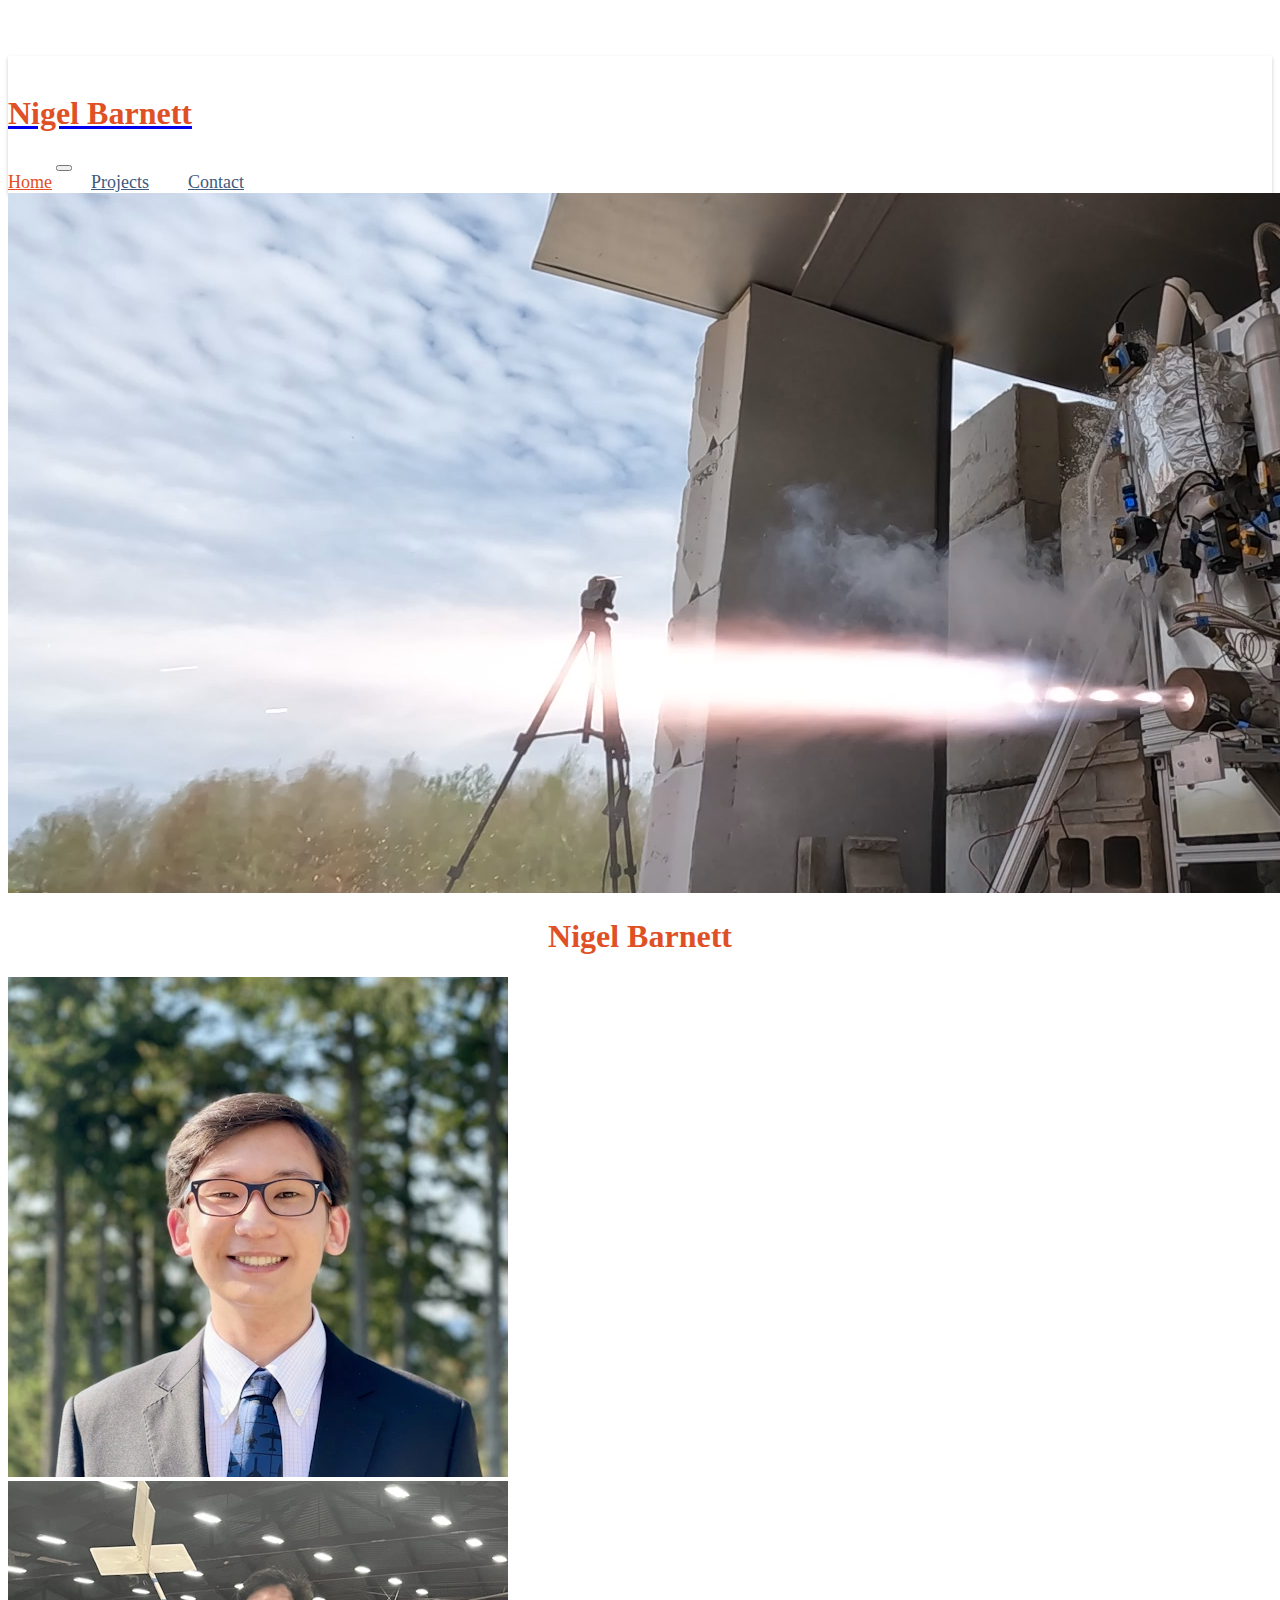
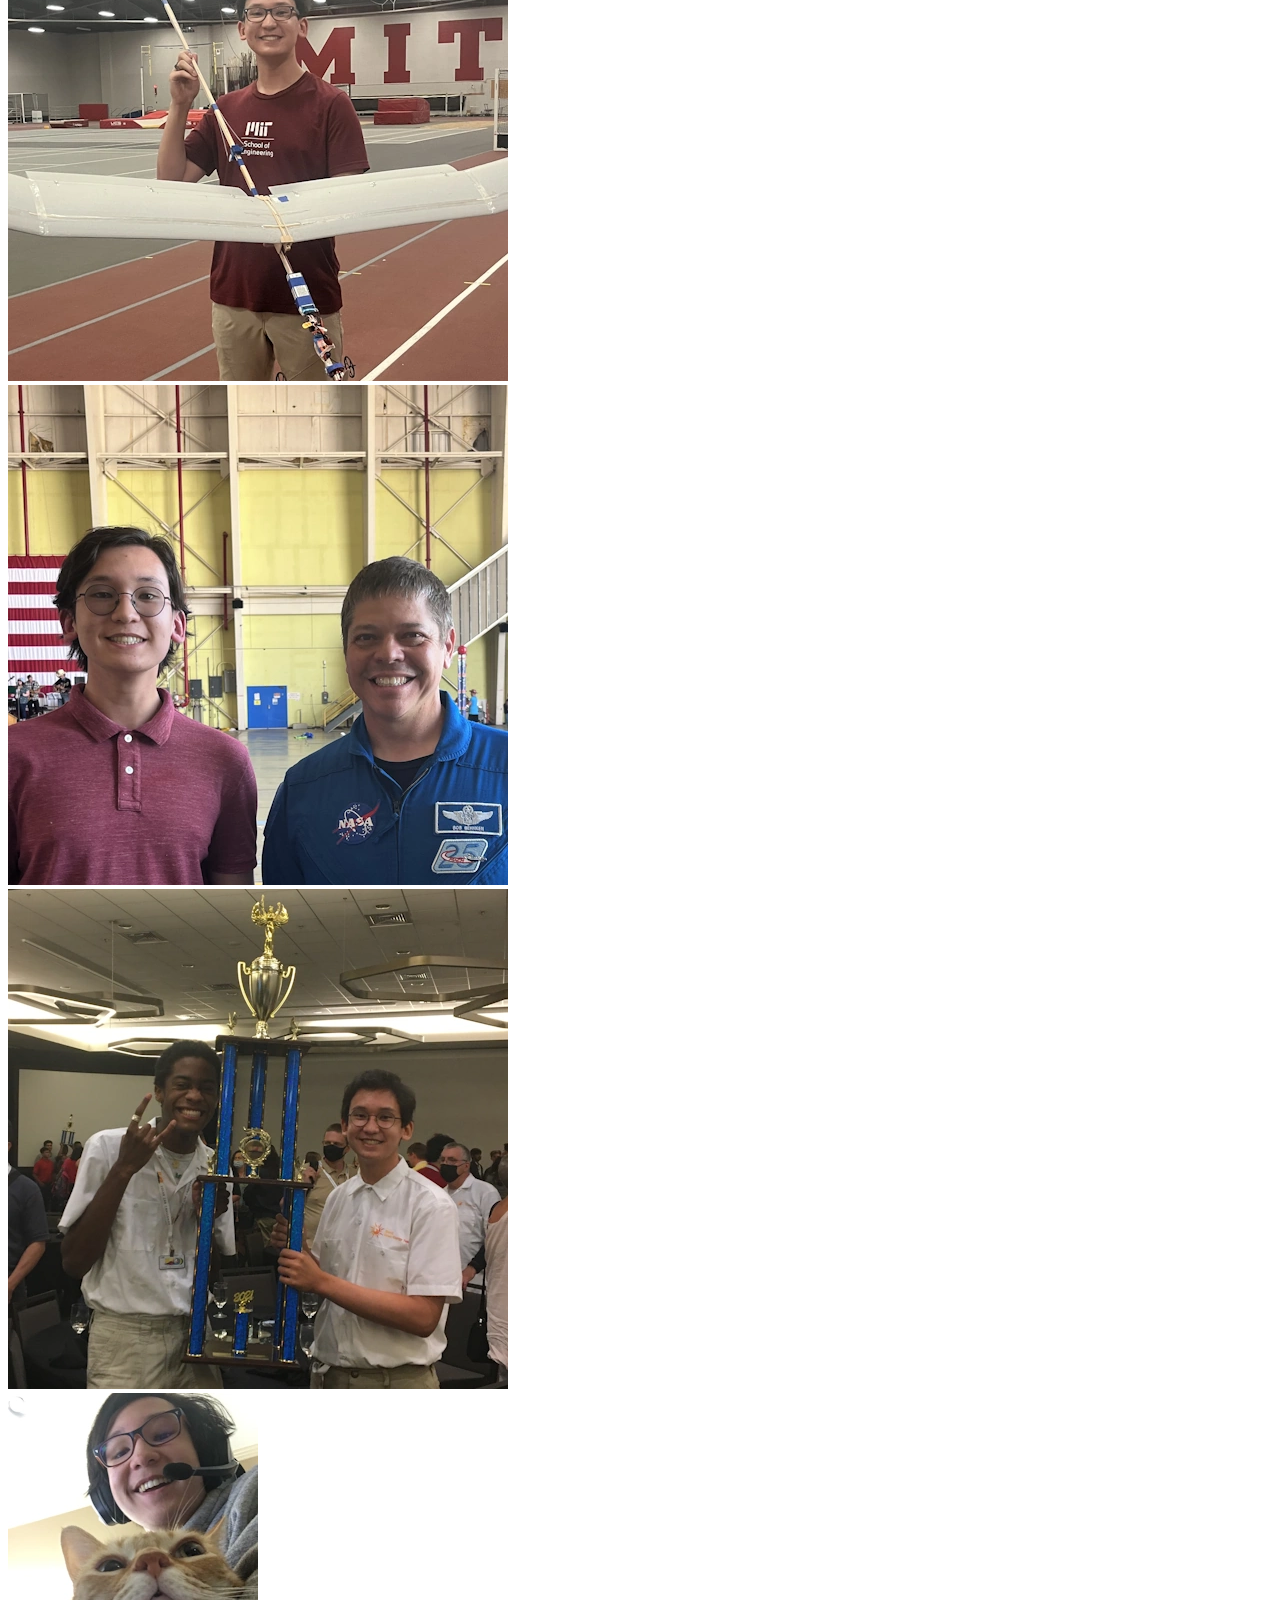
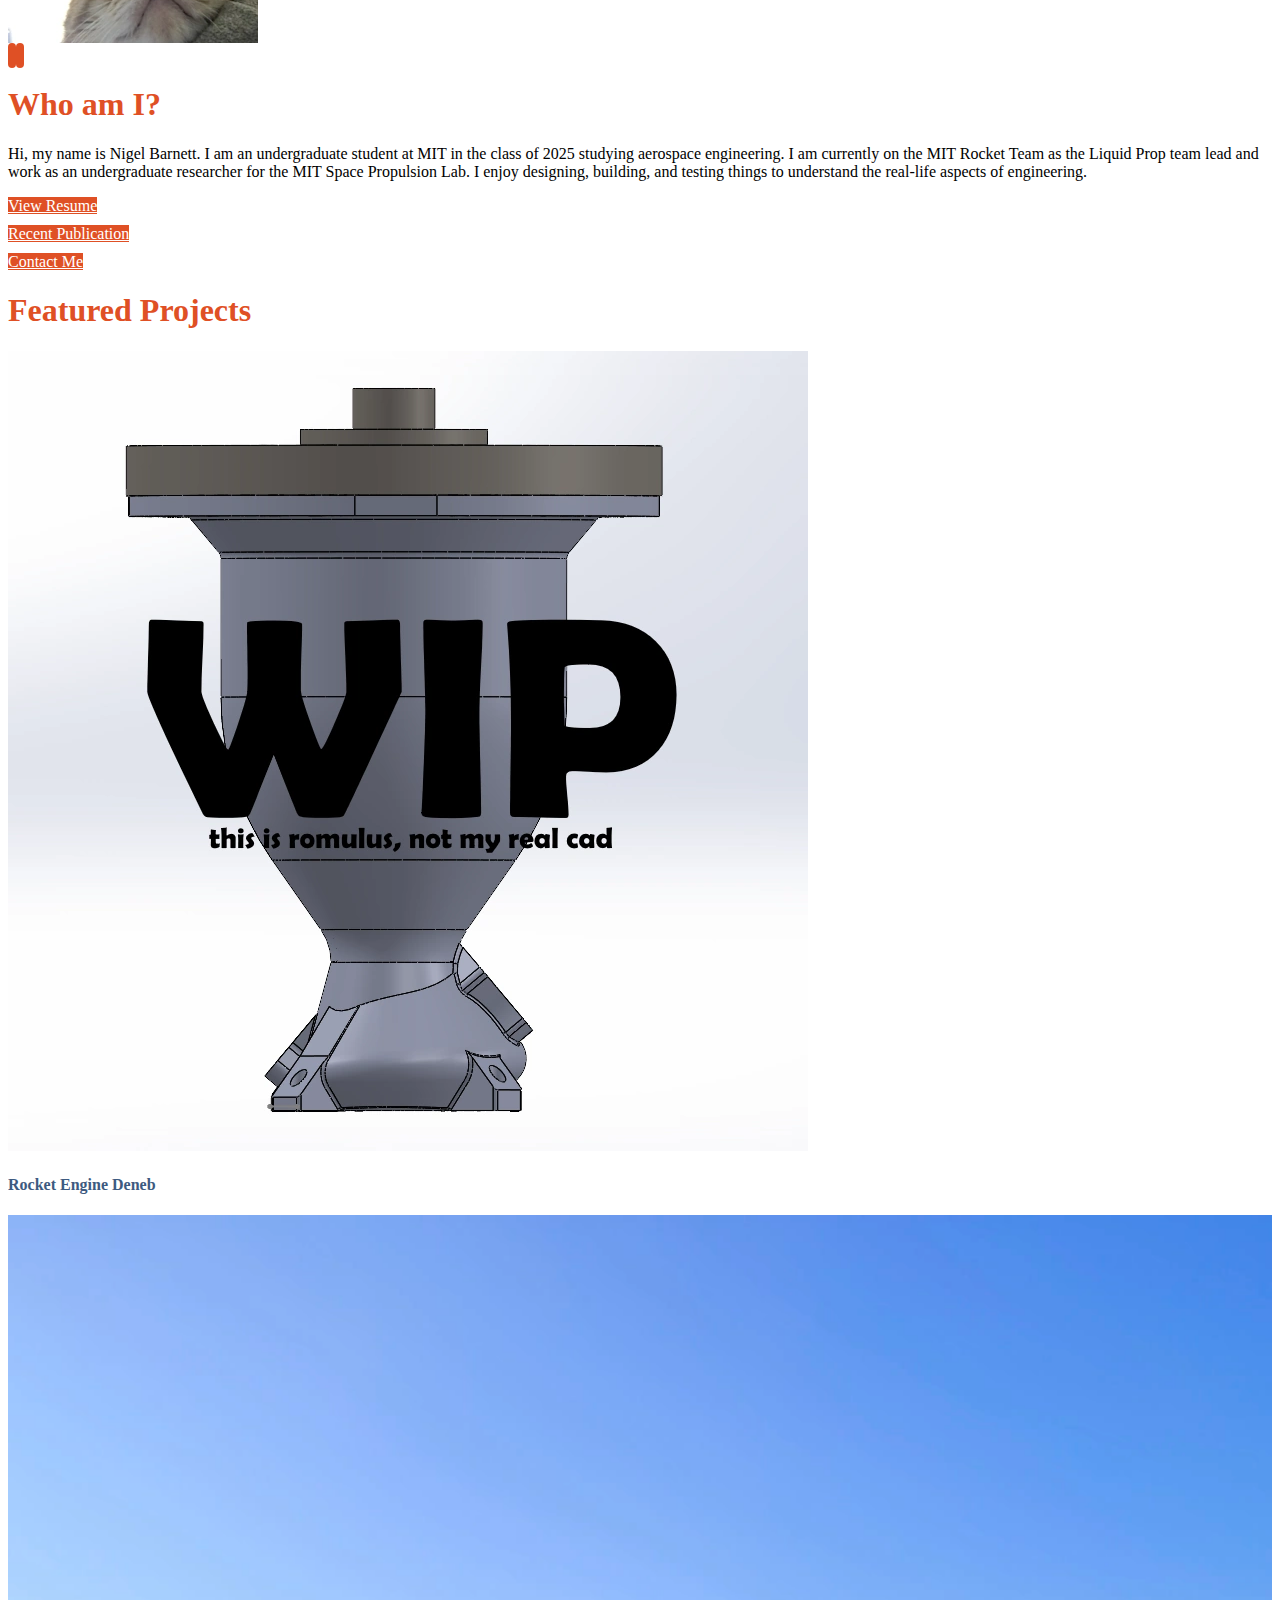
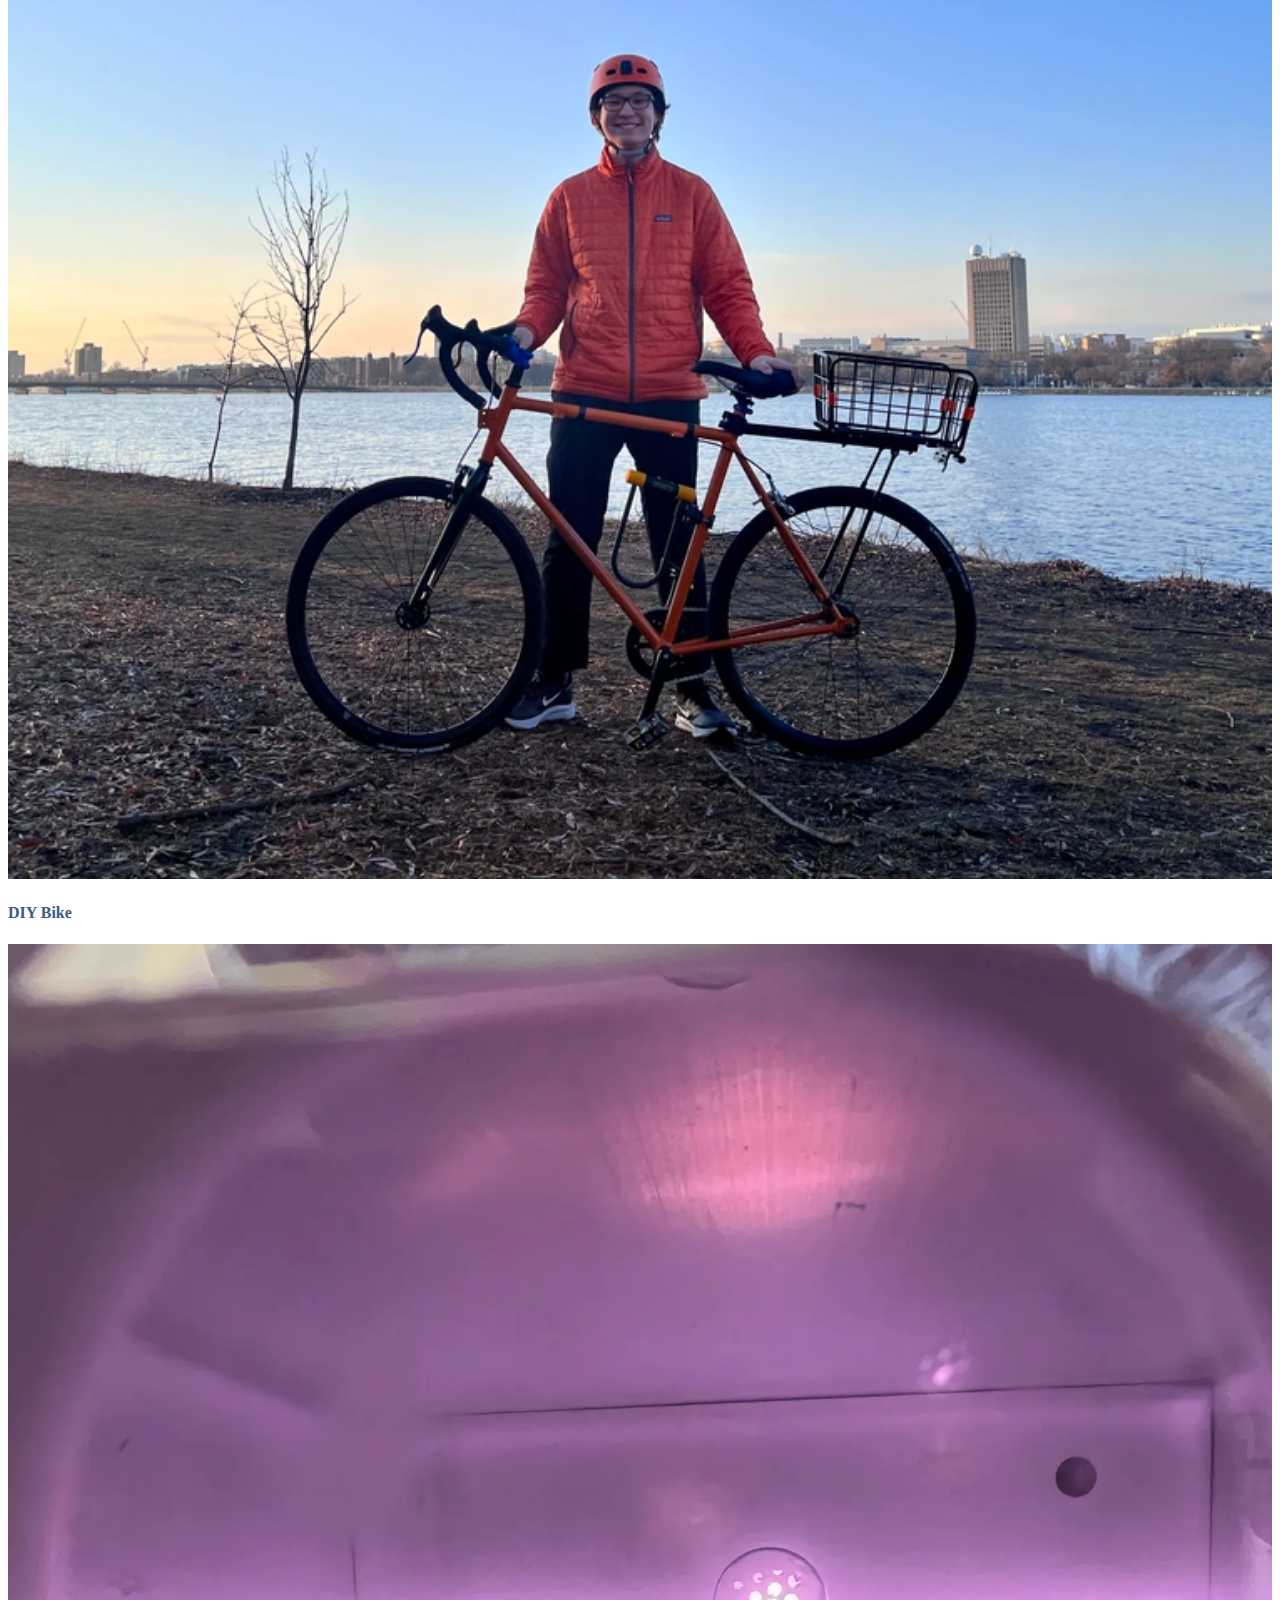
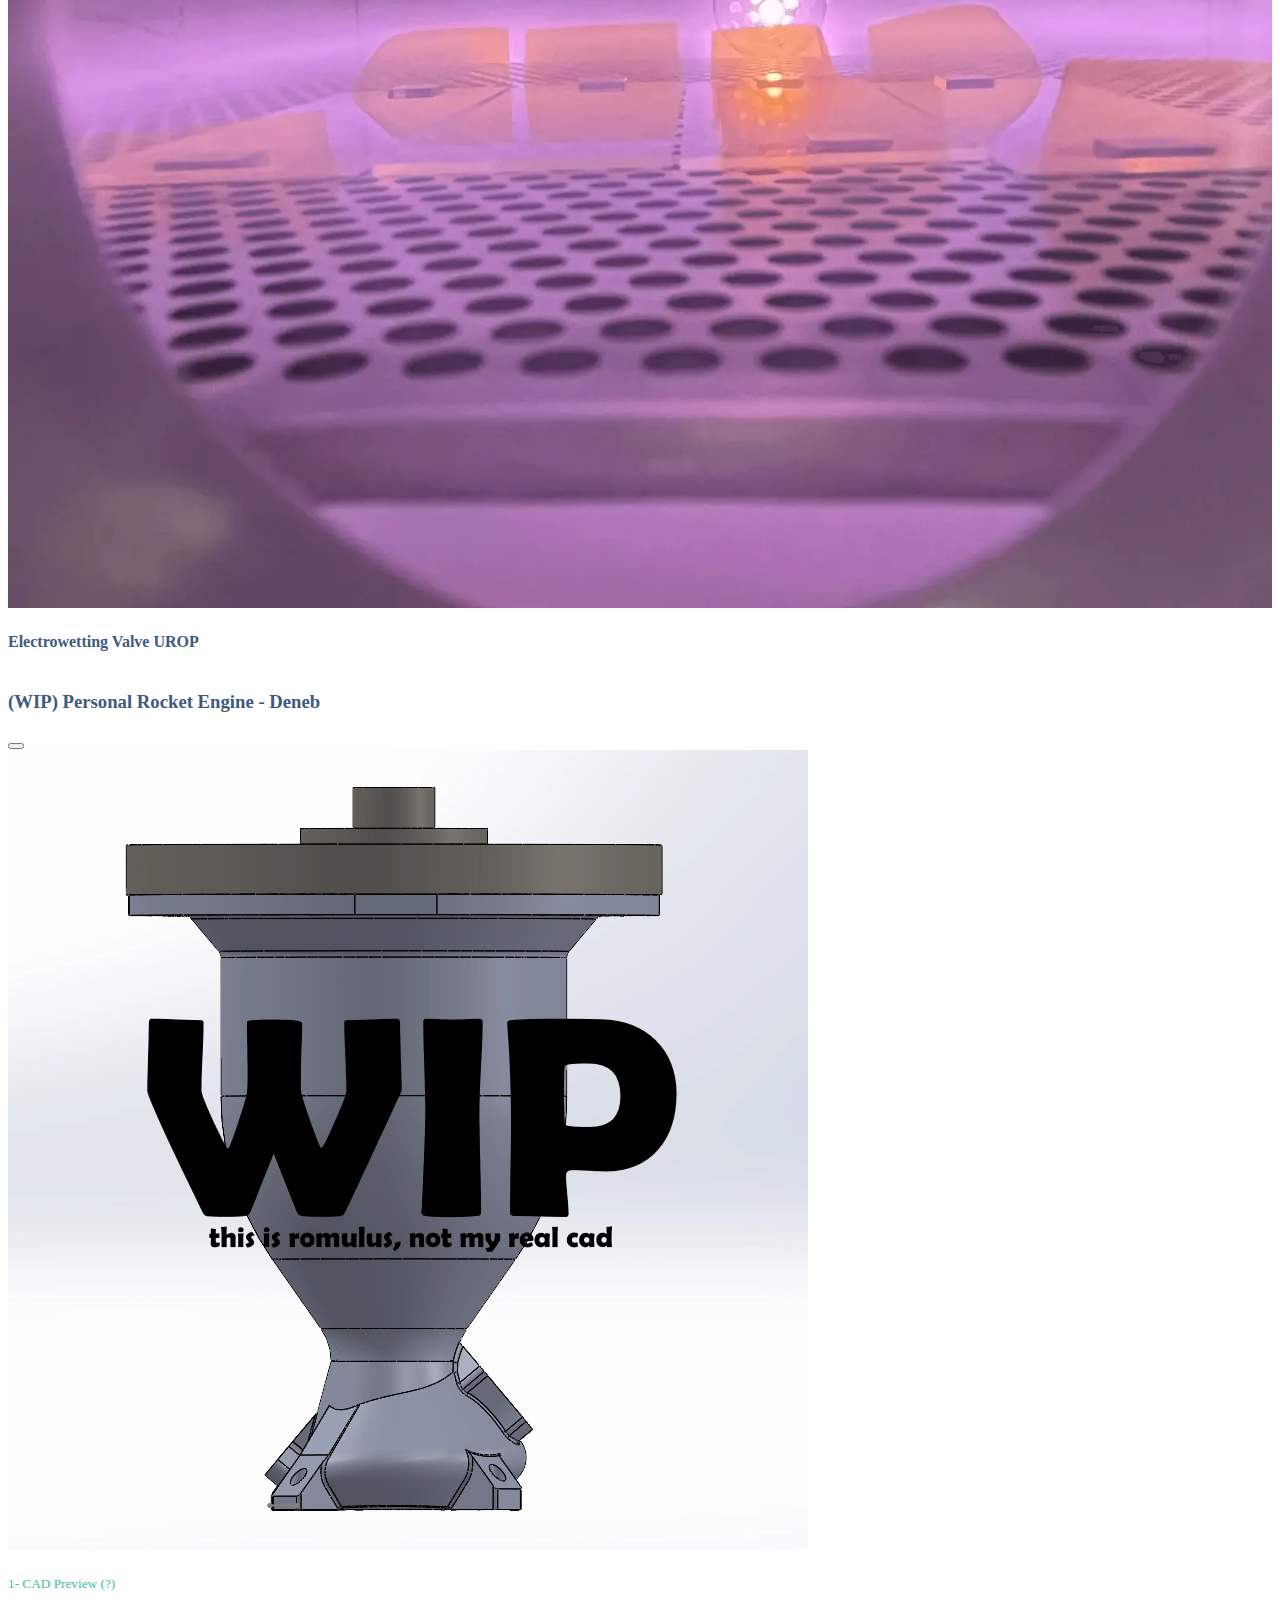
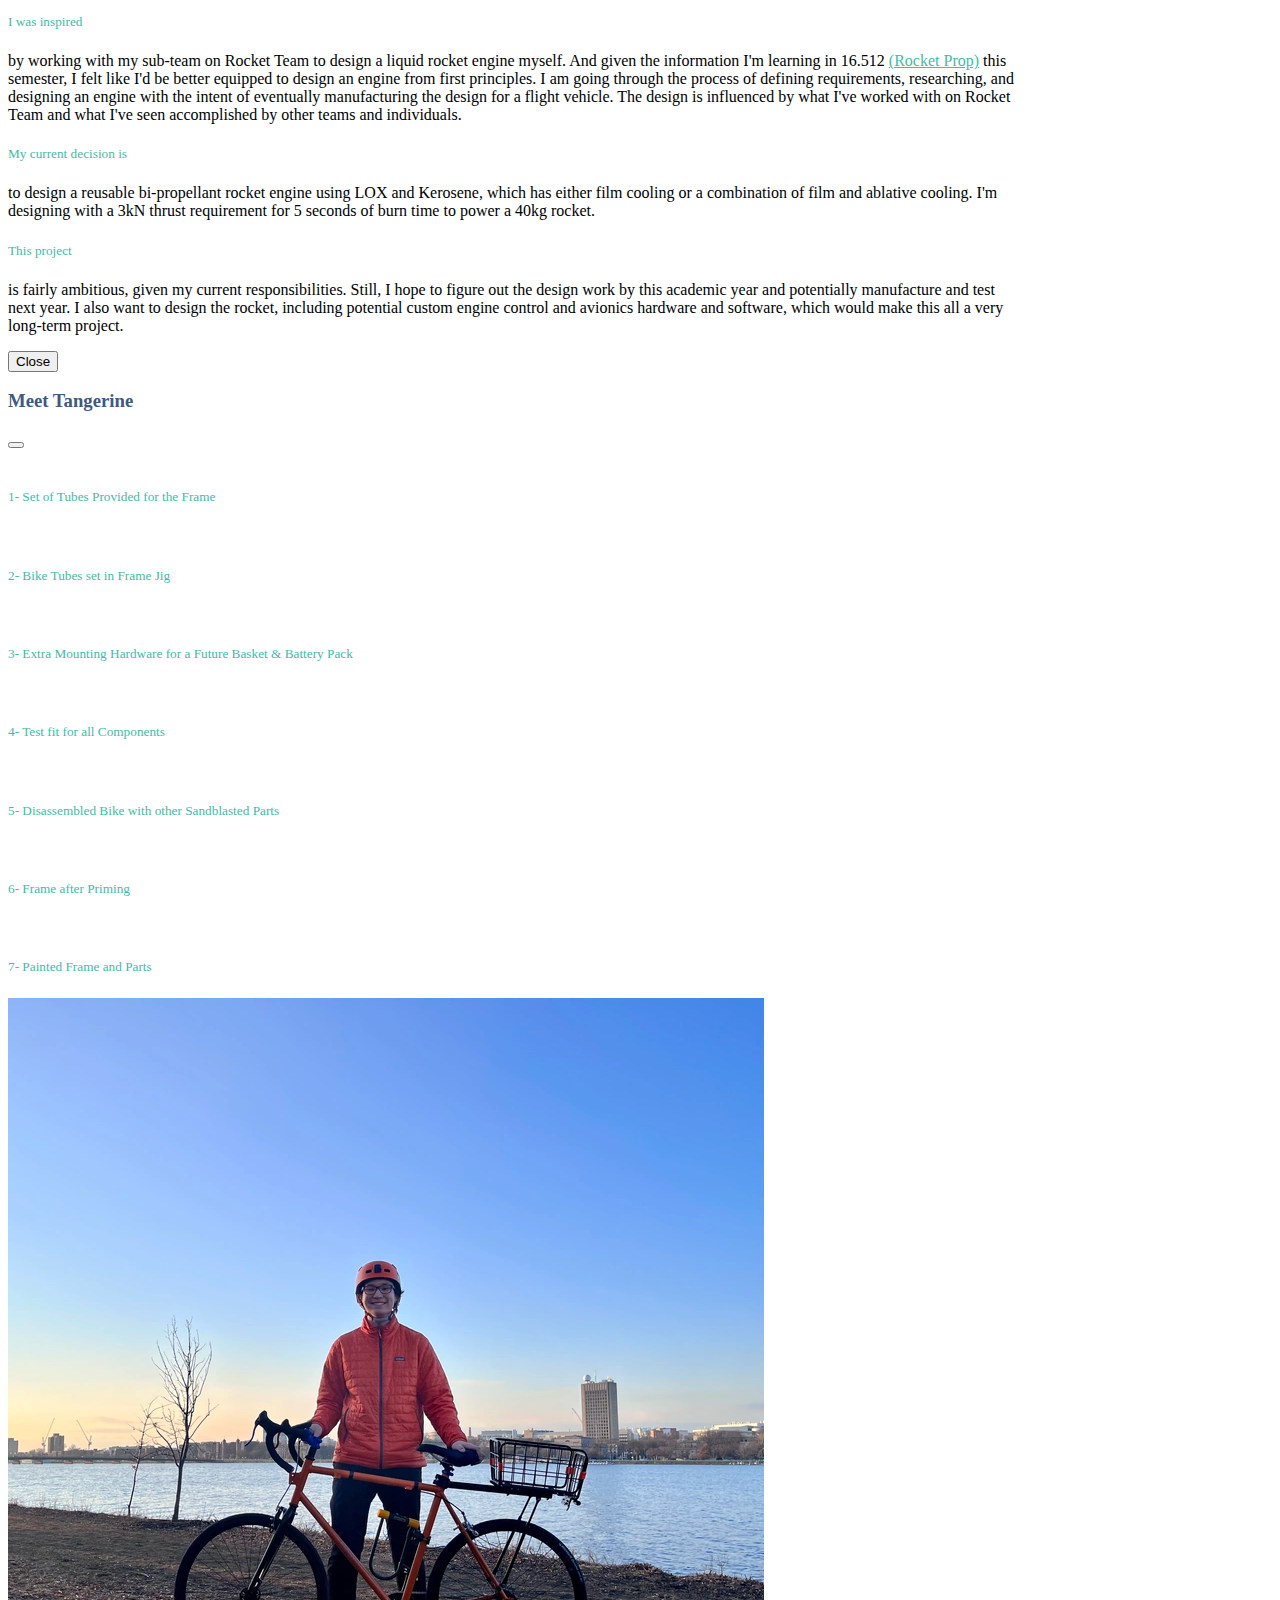
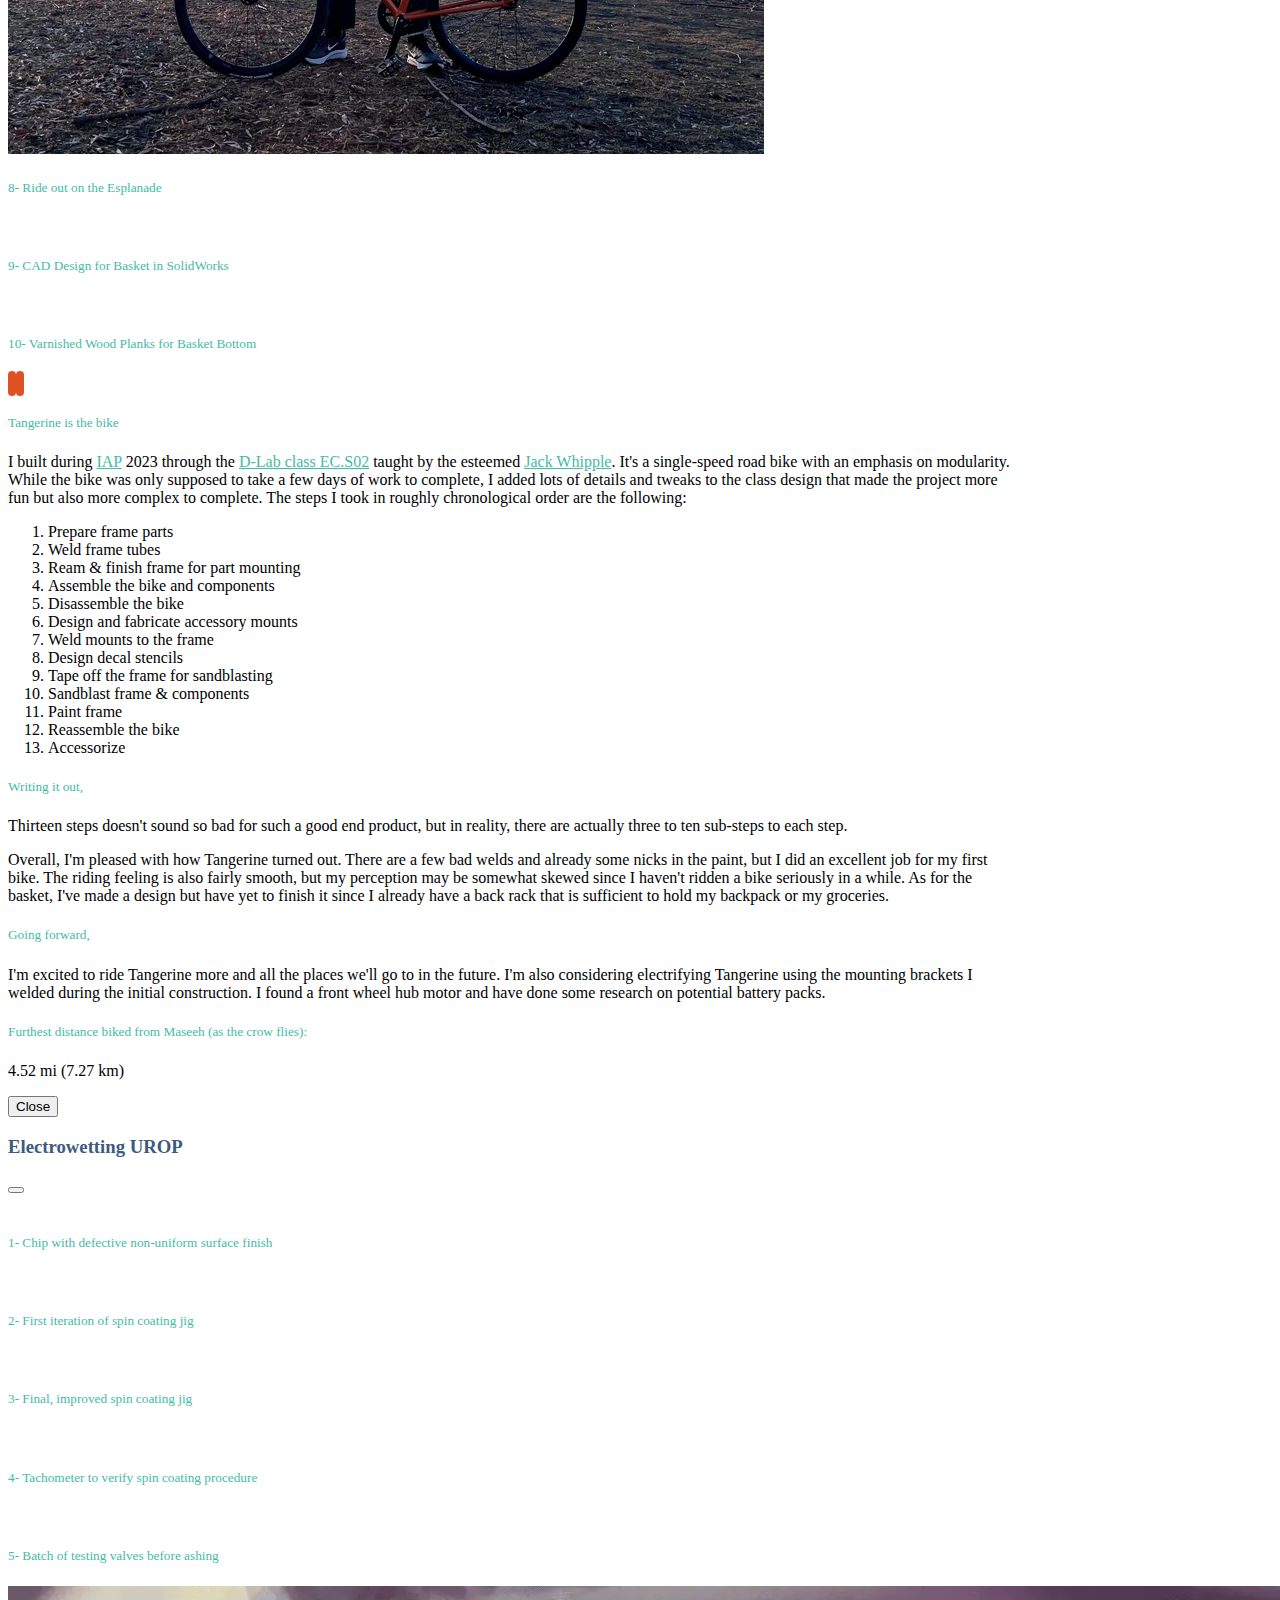
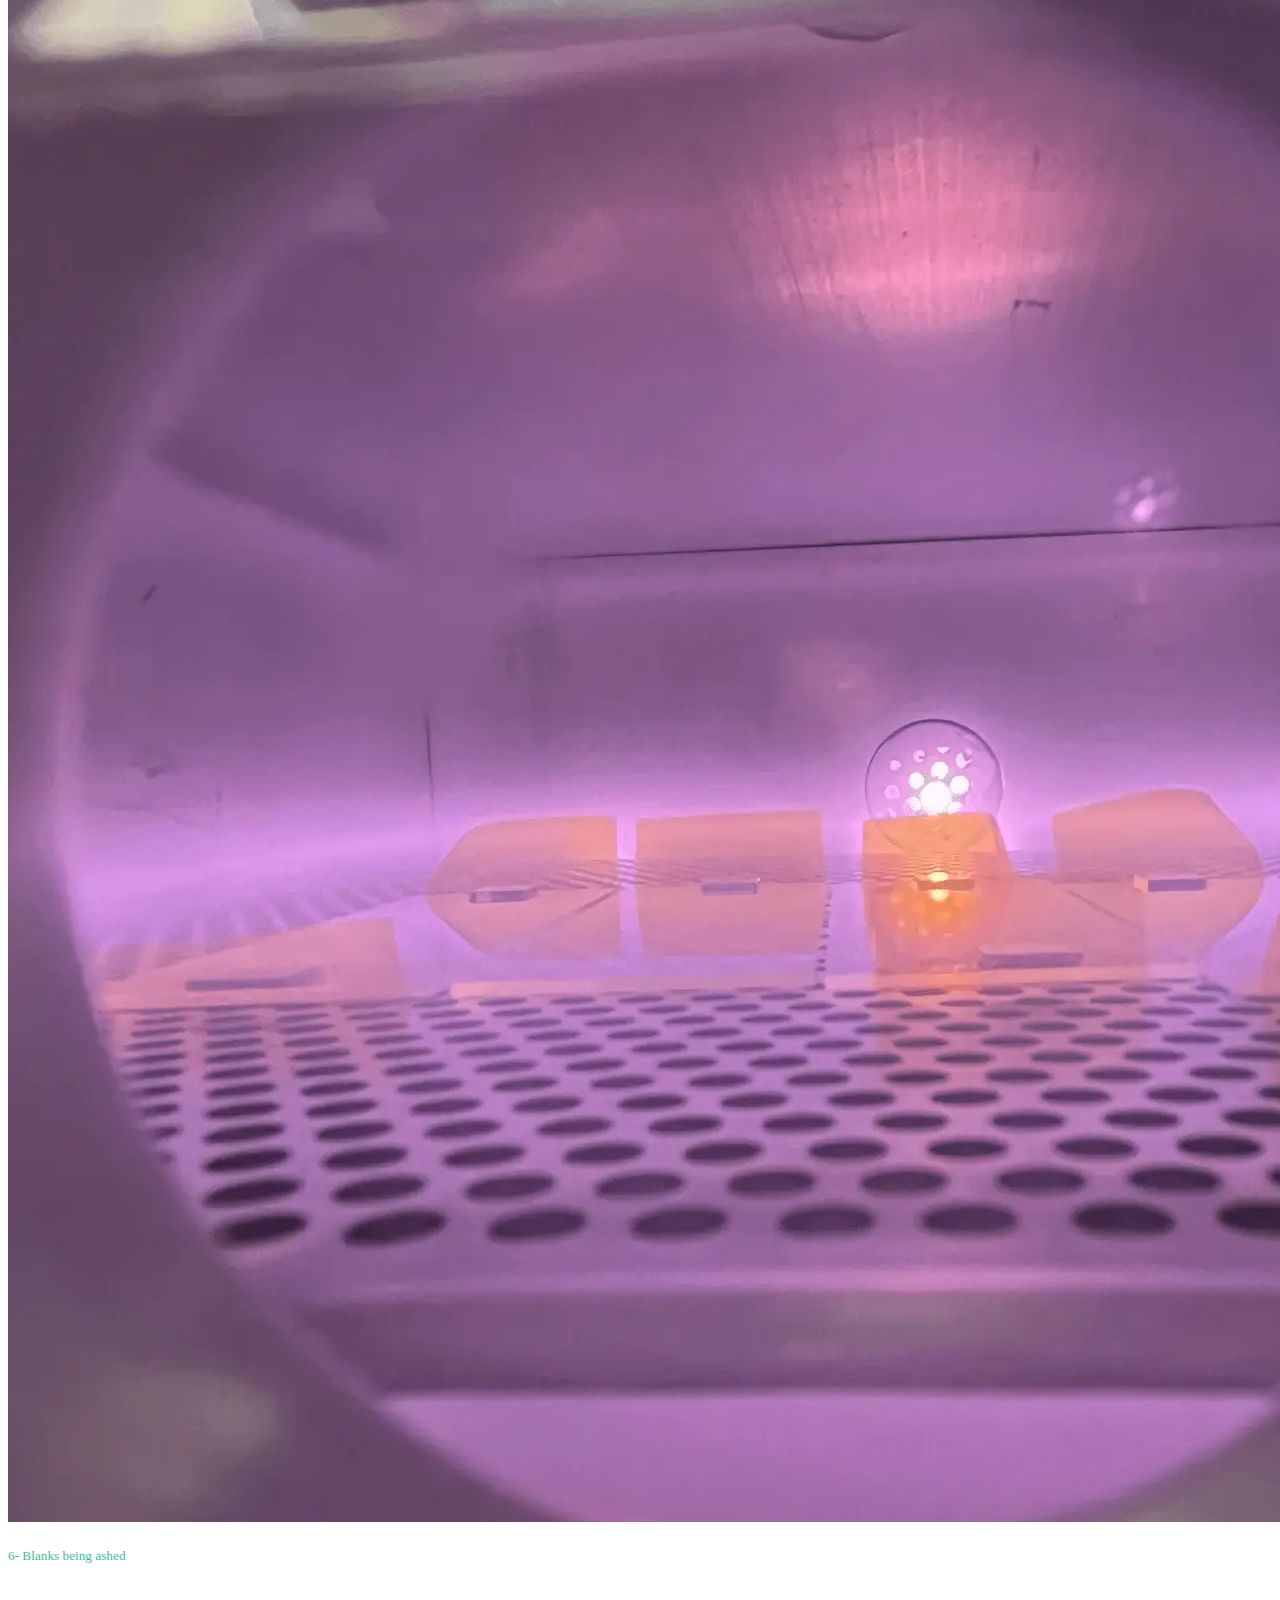
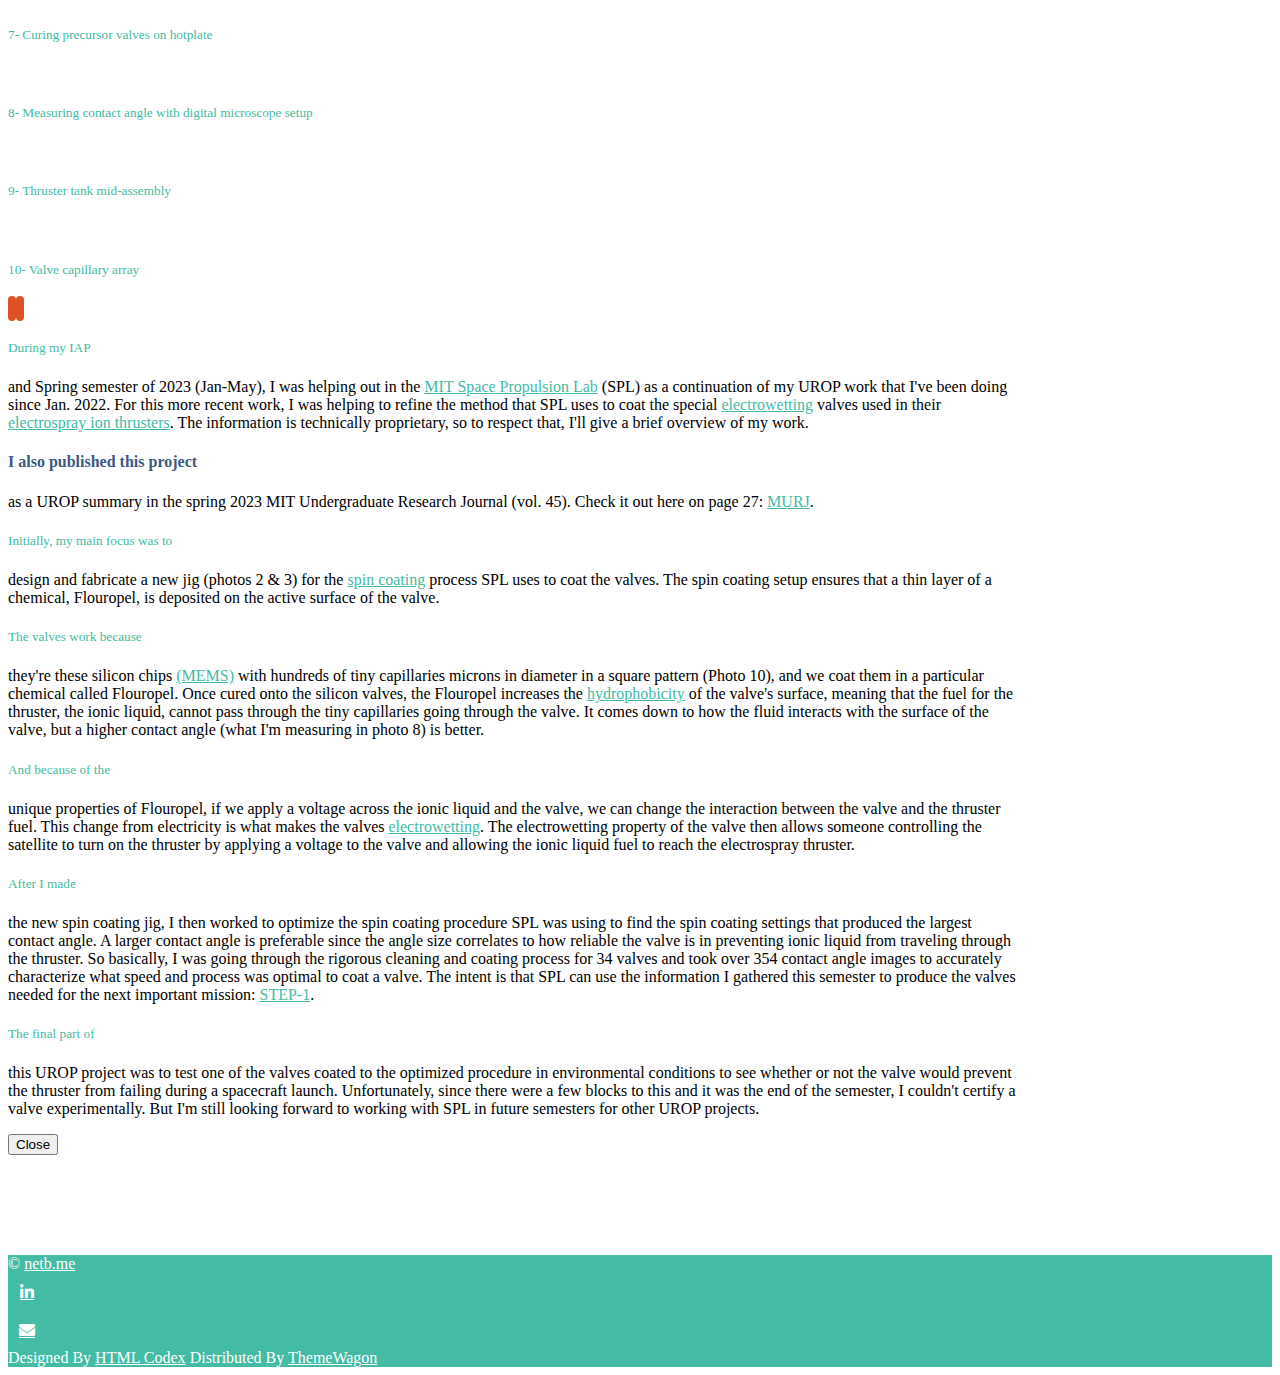
==== commit 1fc24c47: "helios splash" ====
--- a/index.html
+++ b/index.html
@@ -70,7 +70,7 @@
             <div class="carousel-inner">
                 <div class="carousel-item active">  
                     <div class="col-3"></div>
-                    <img class="w-100 img-fluid col-6" src="img/Webb2.webp" alt="Image">
+                    <img class="w-100 img-fluid col-6" src="img/Helios/Shock.png" alt="Image">
                     <div class="col-3"></div>
                     <div class="carousel-caption">
                         <div class="container">
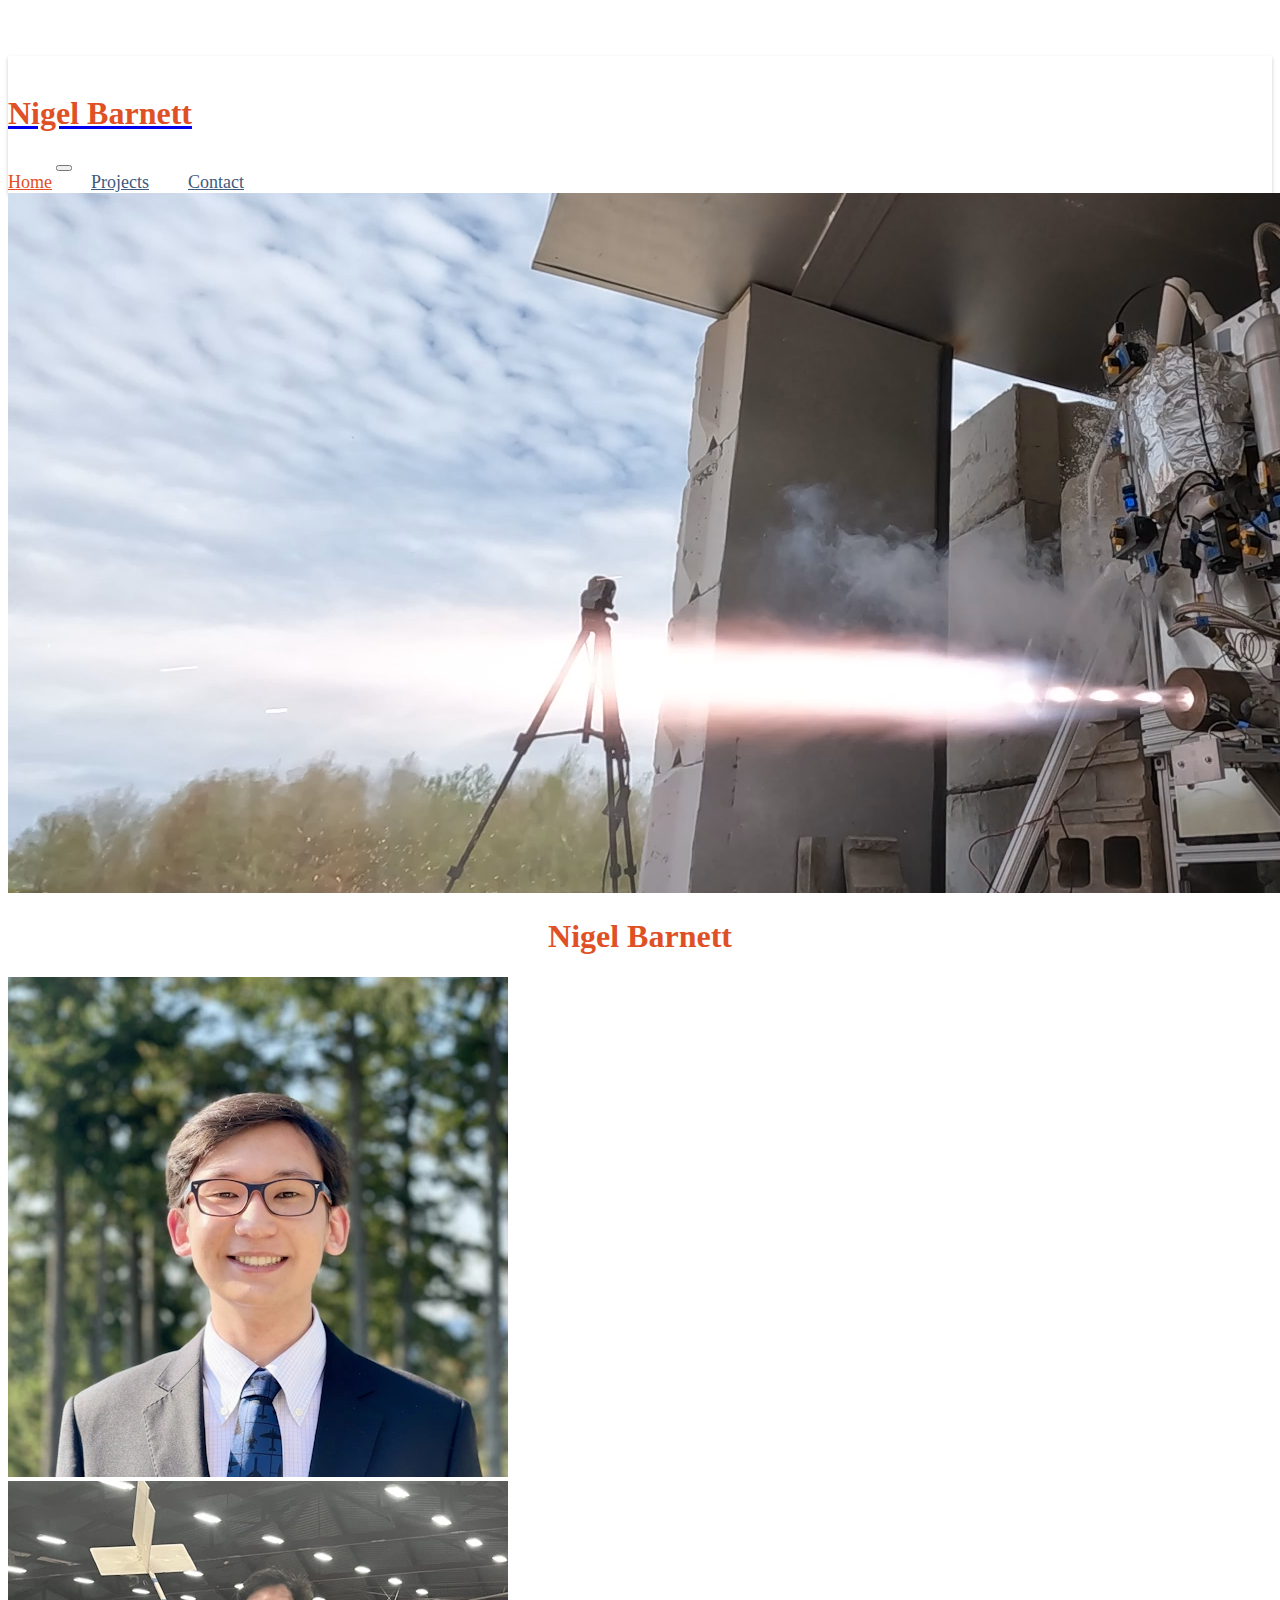
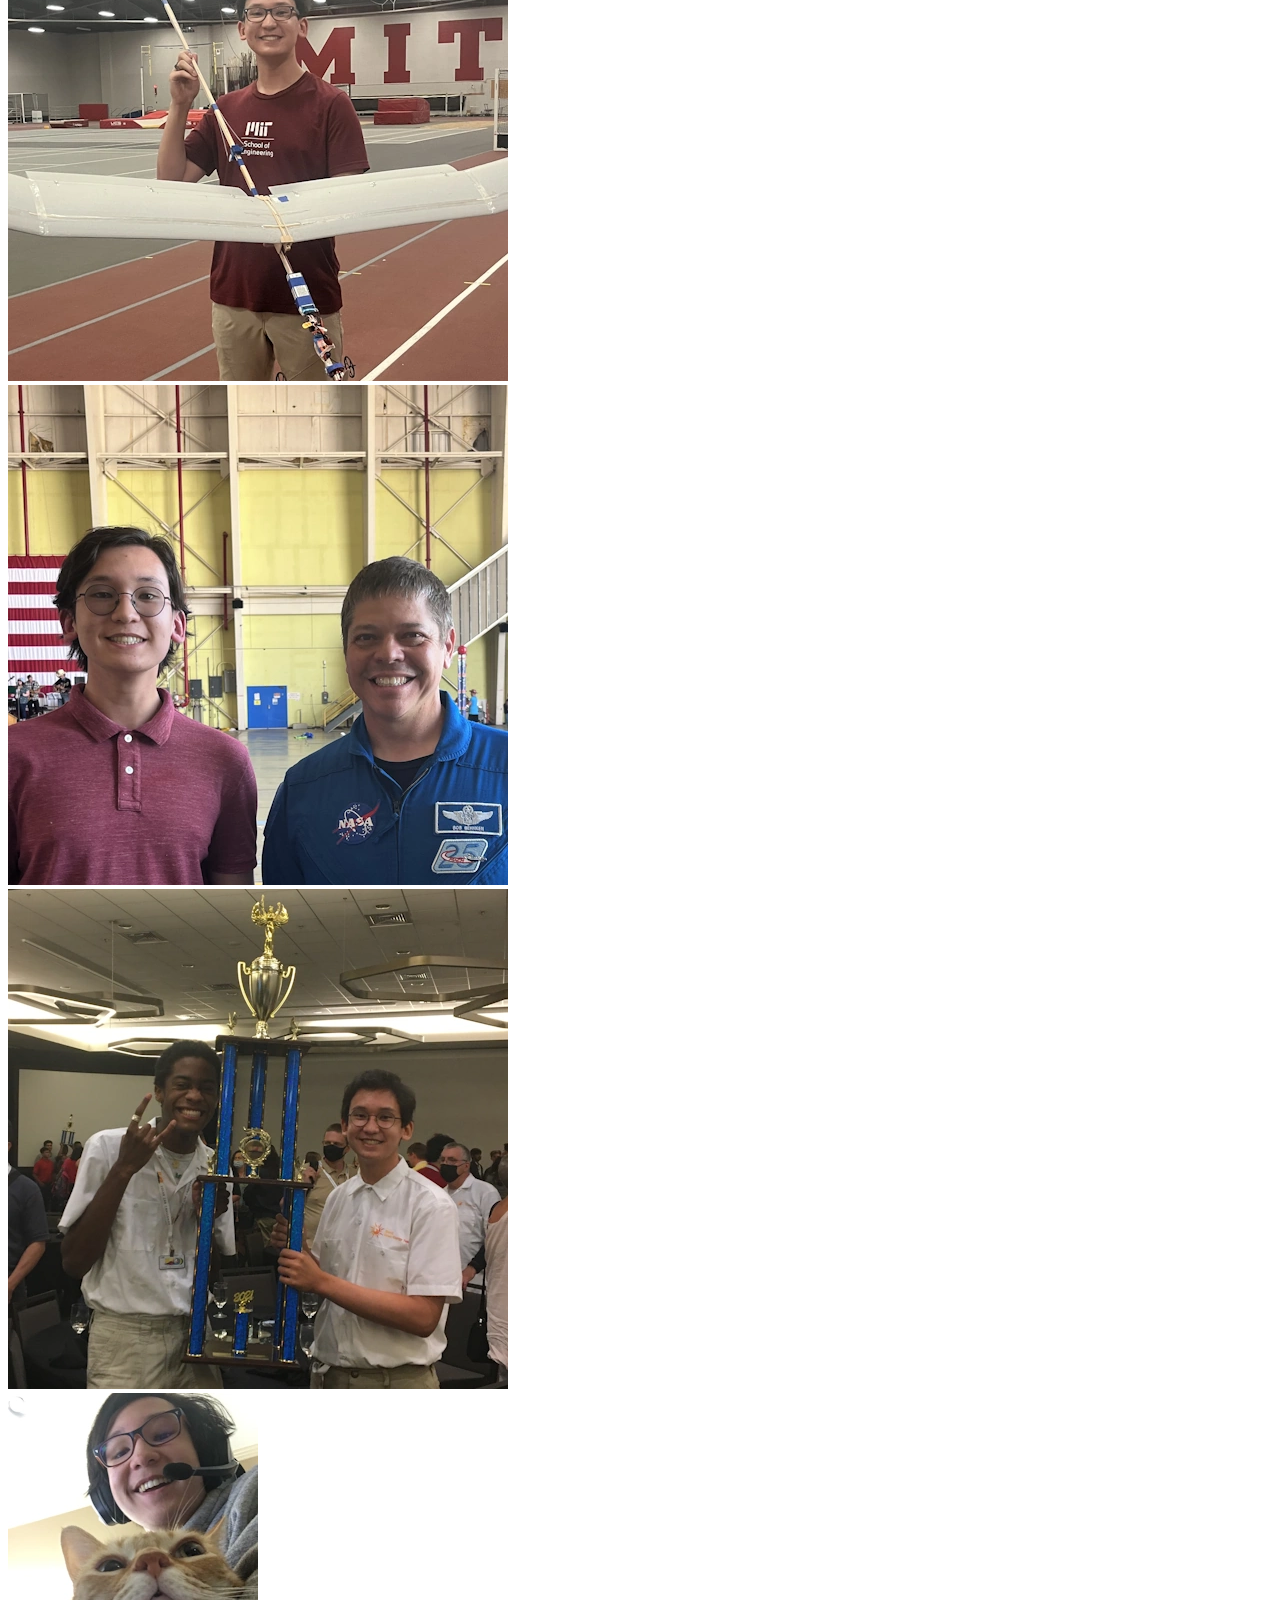
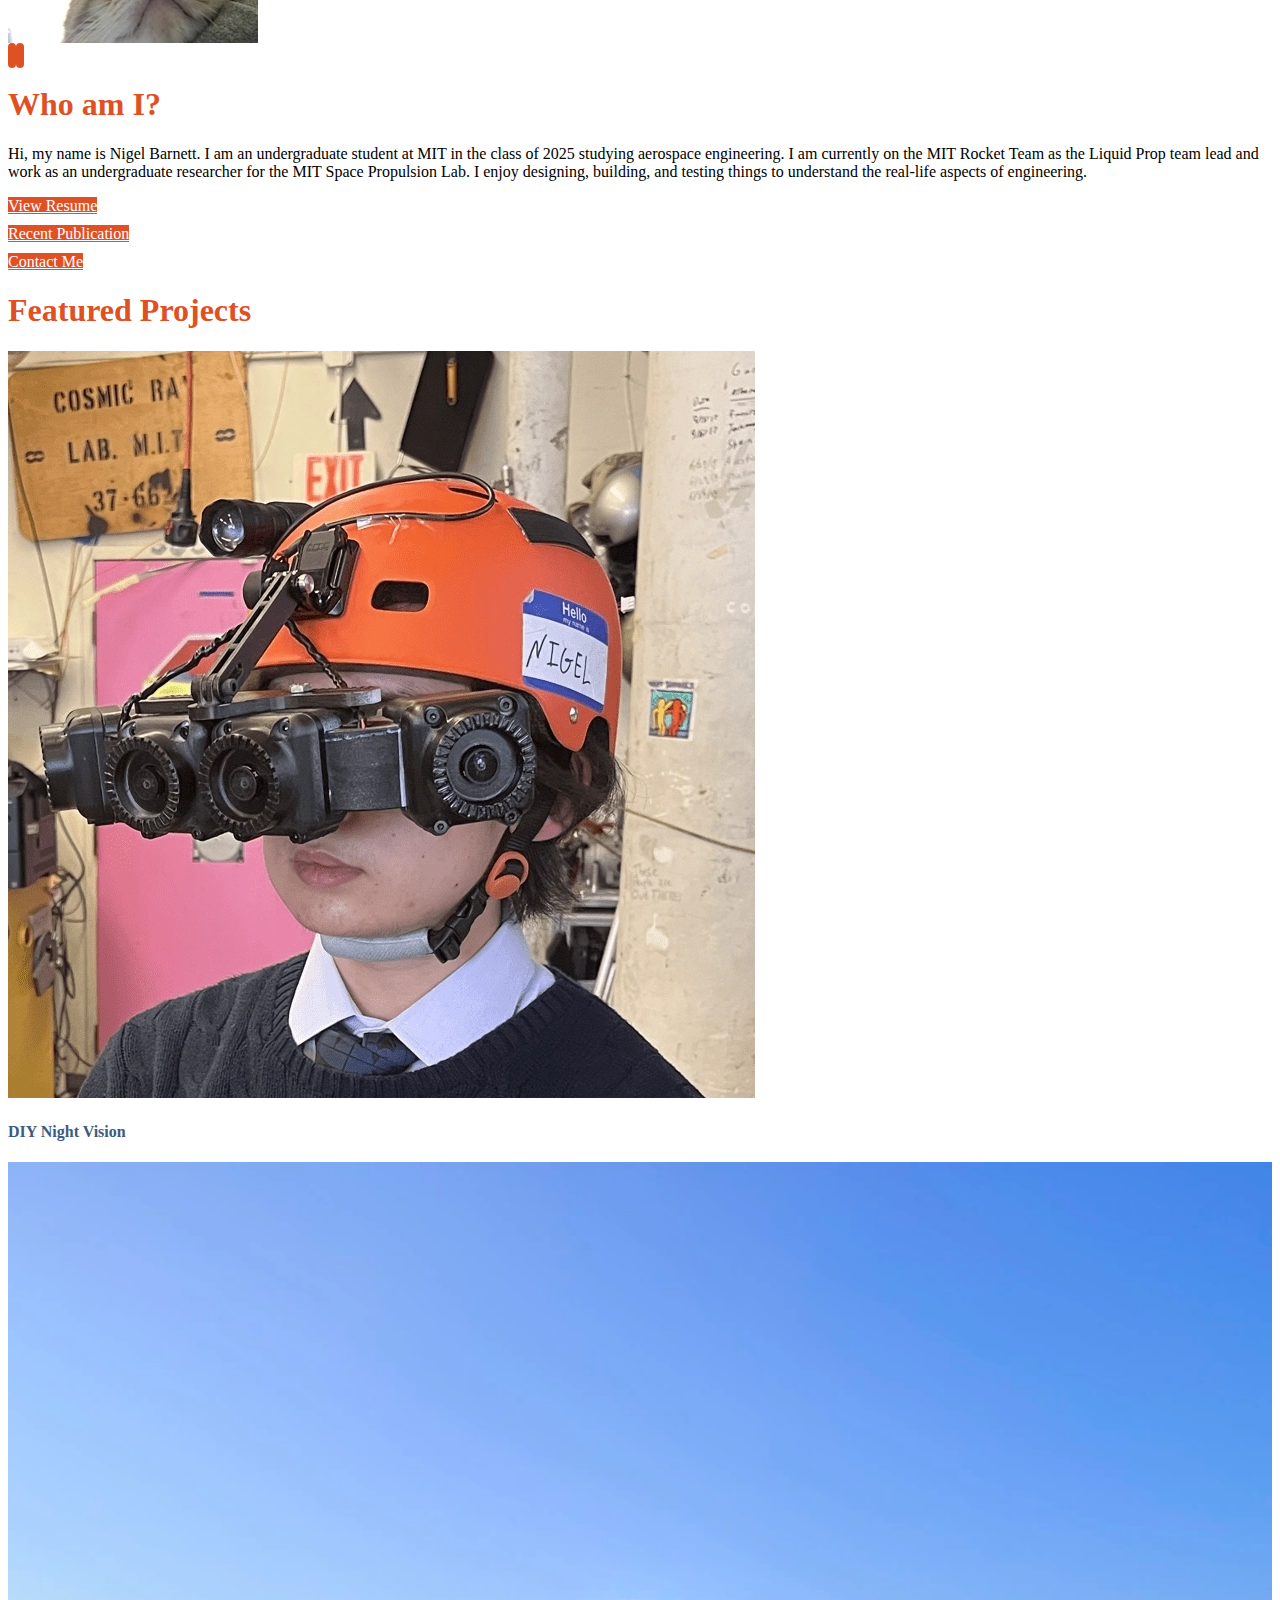
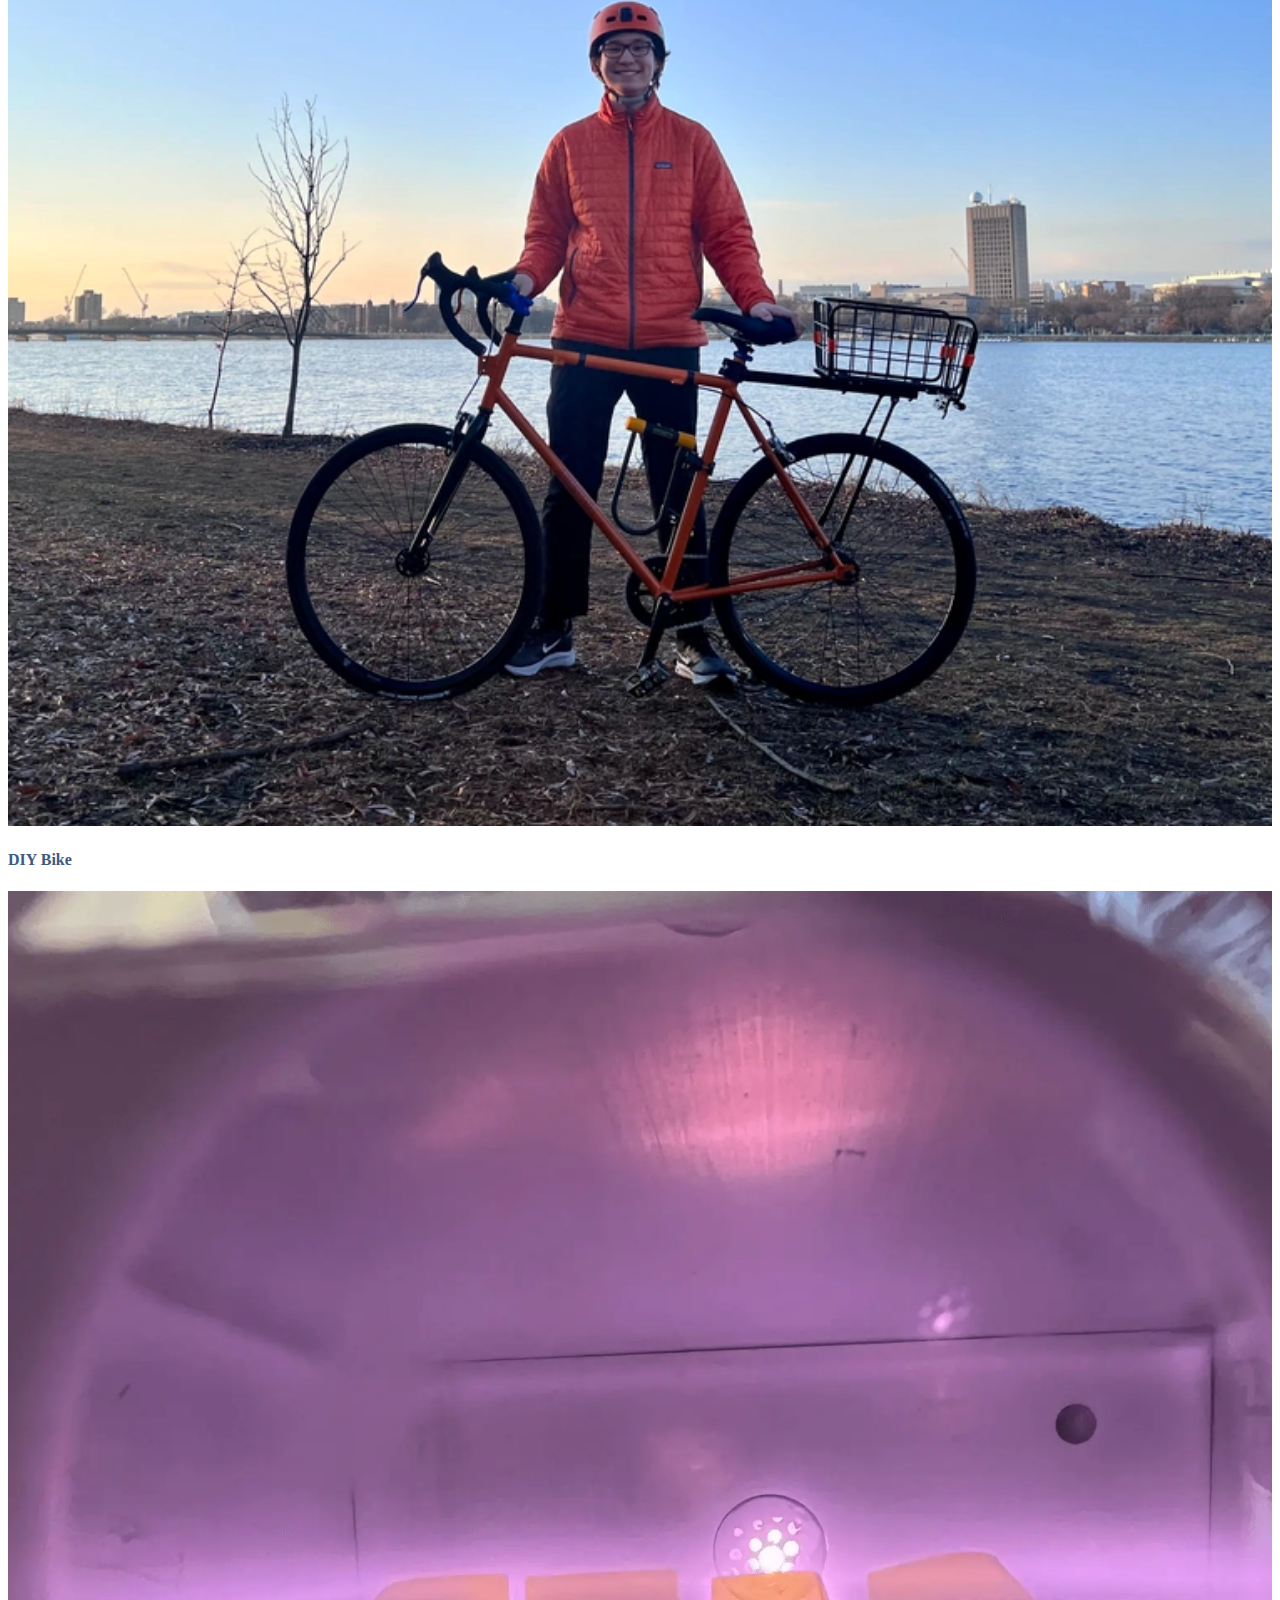
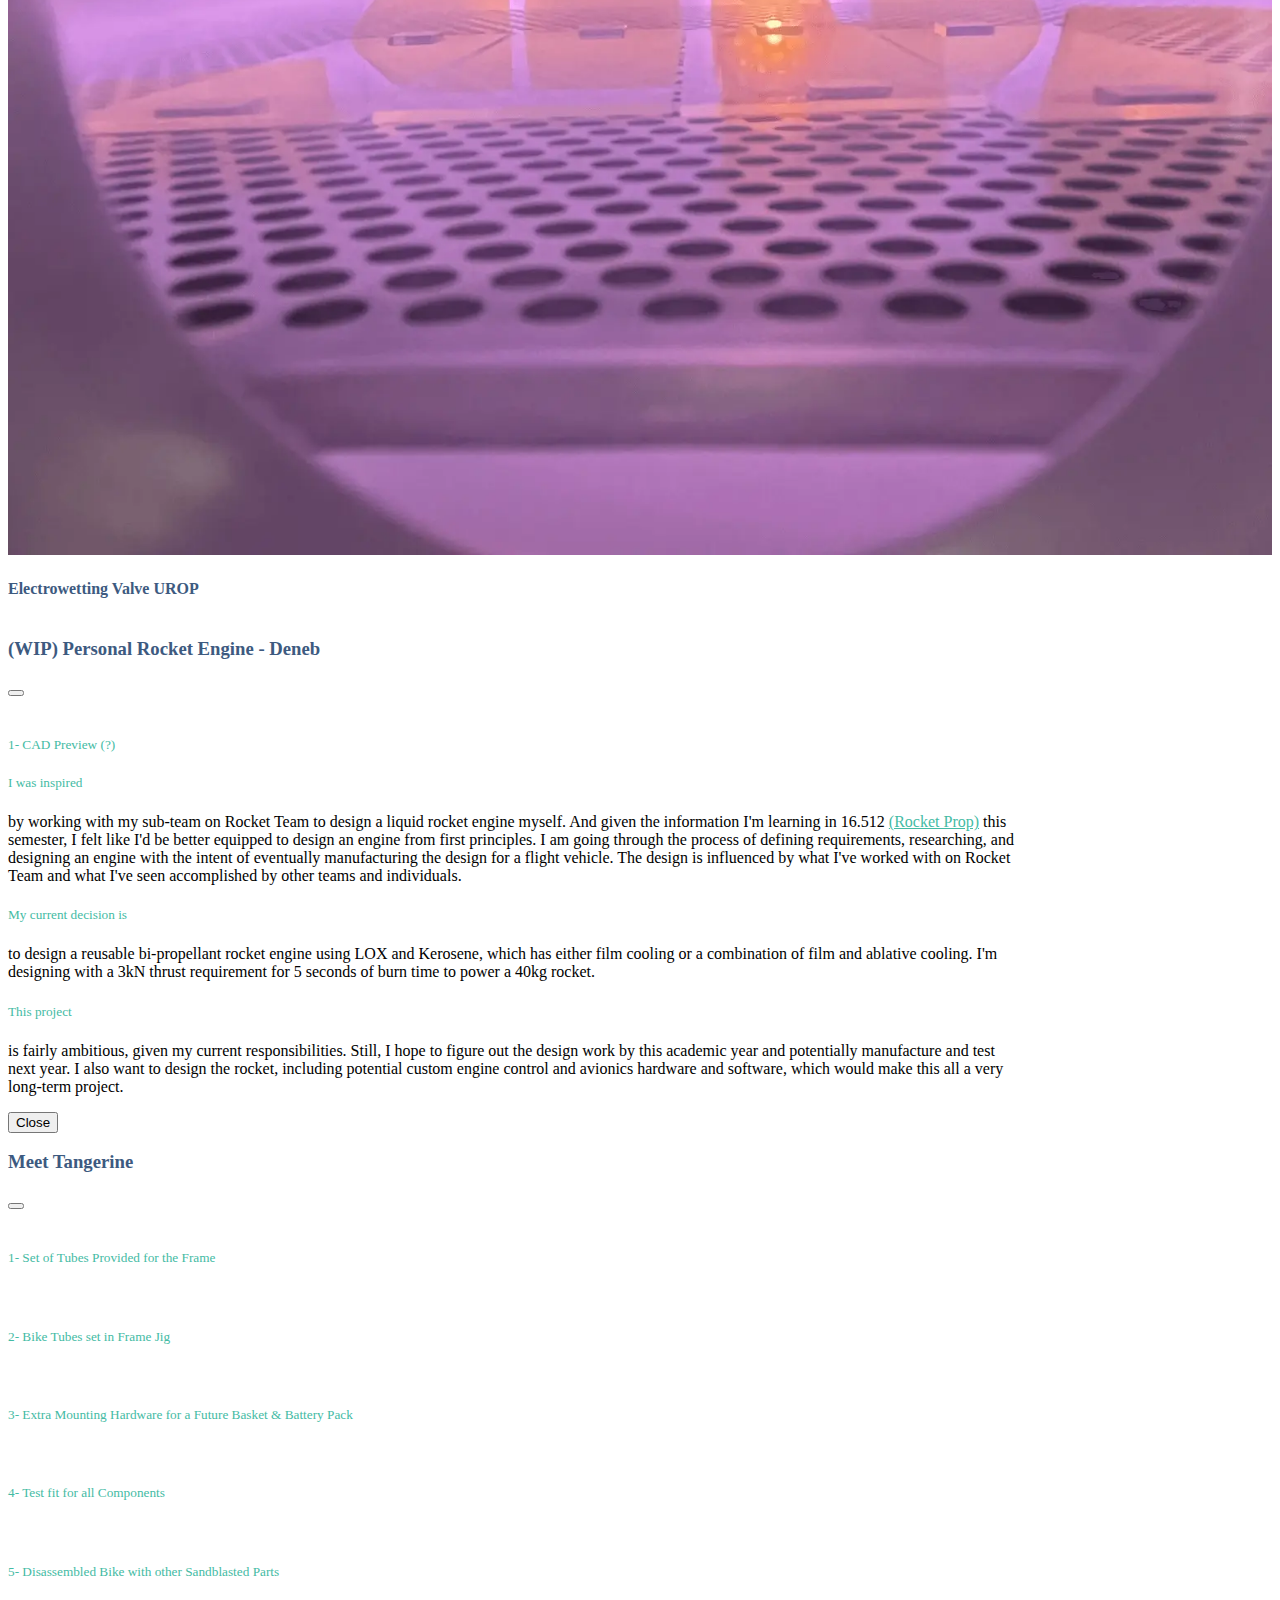
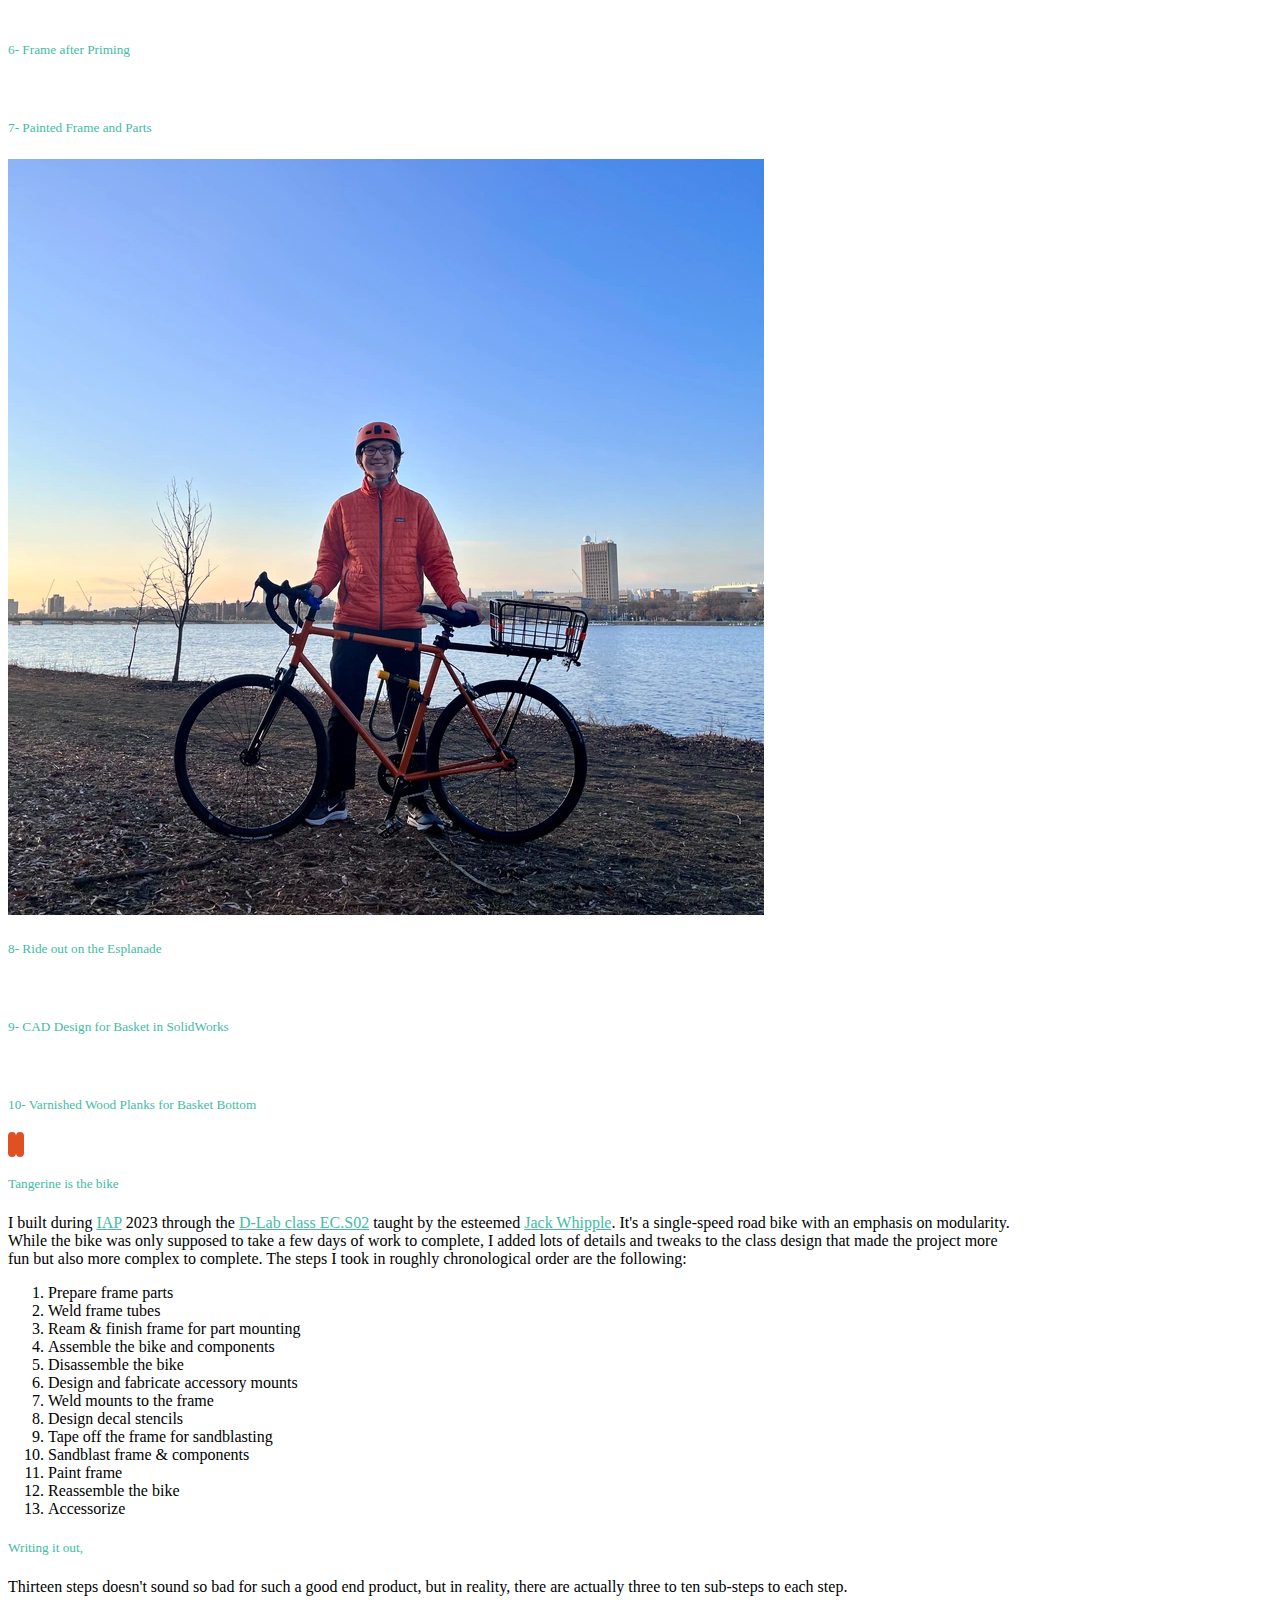
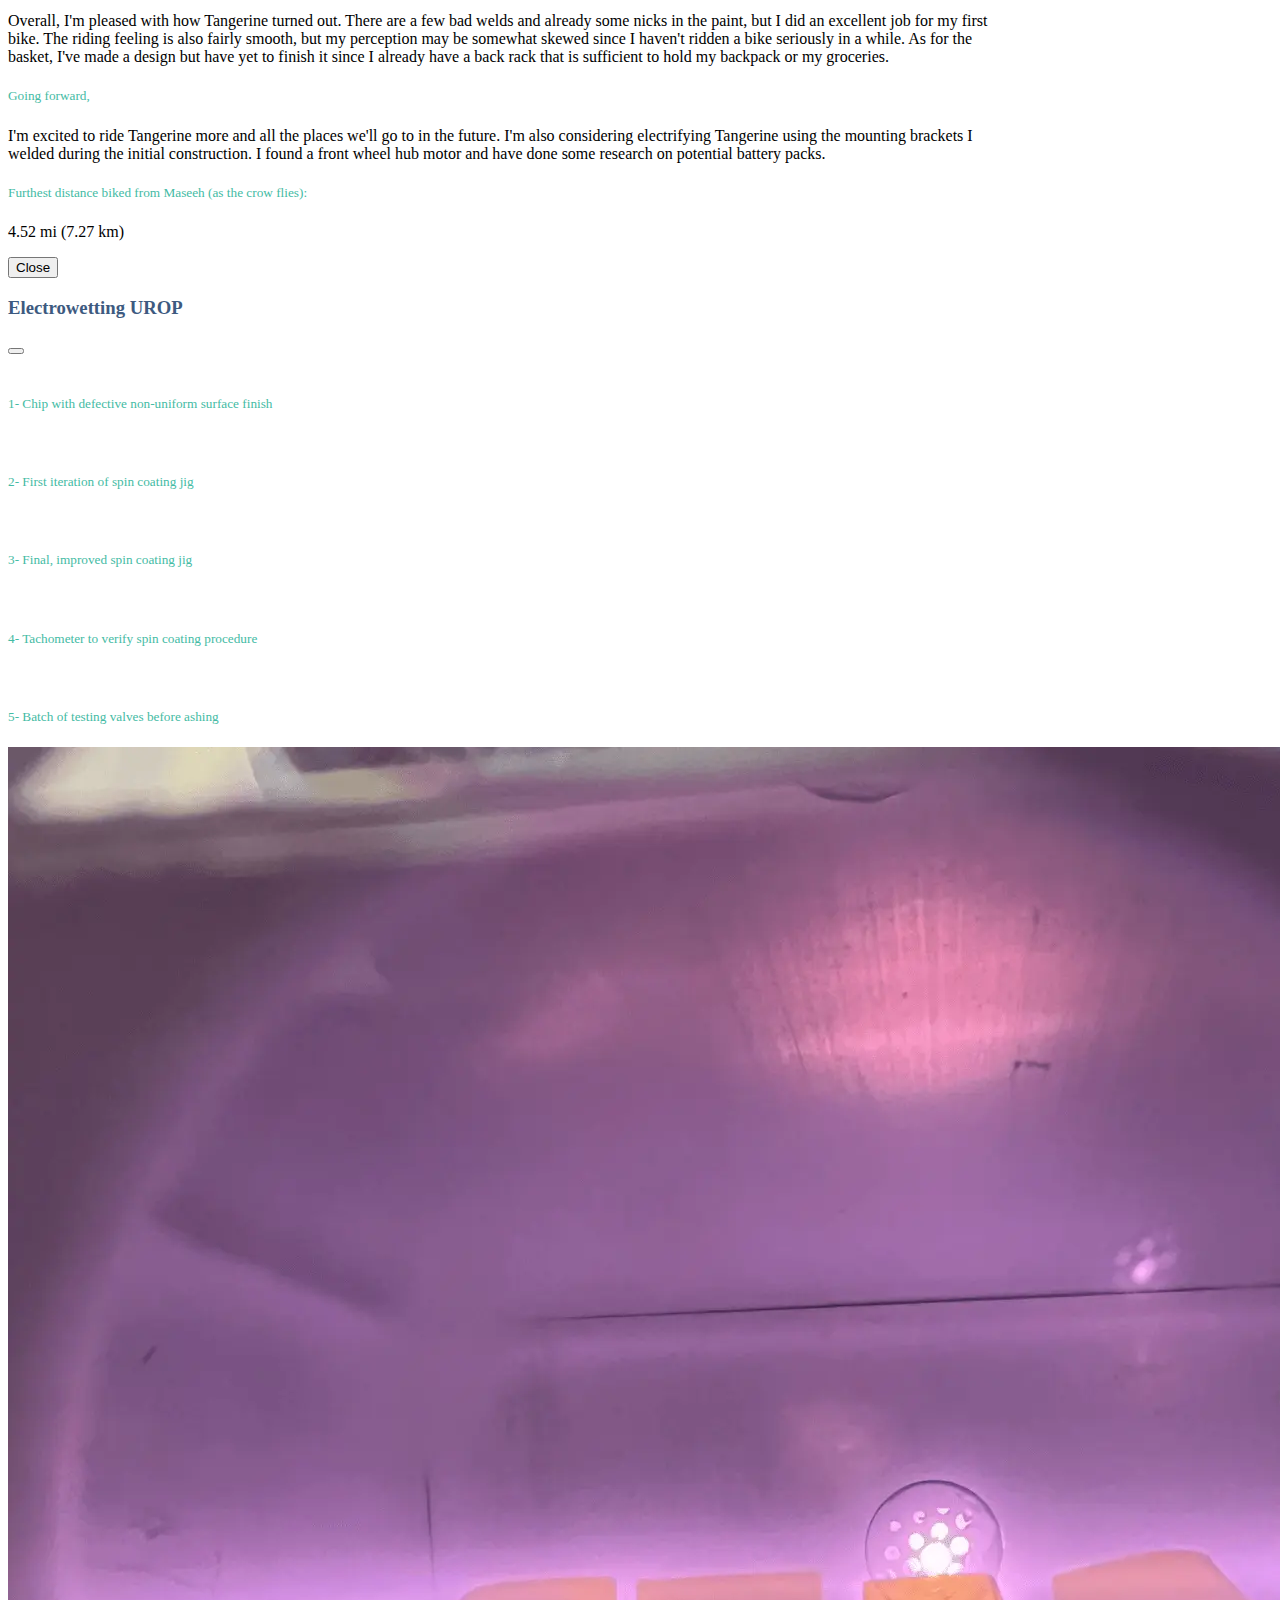
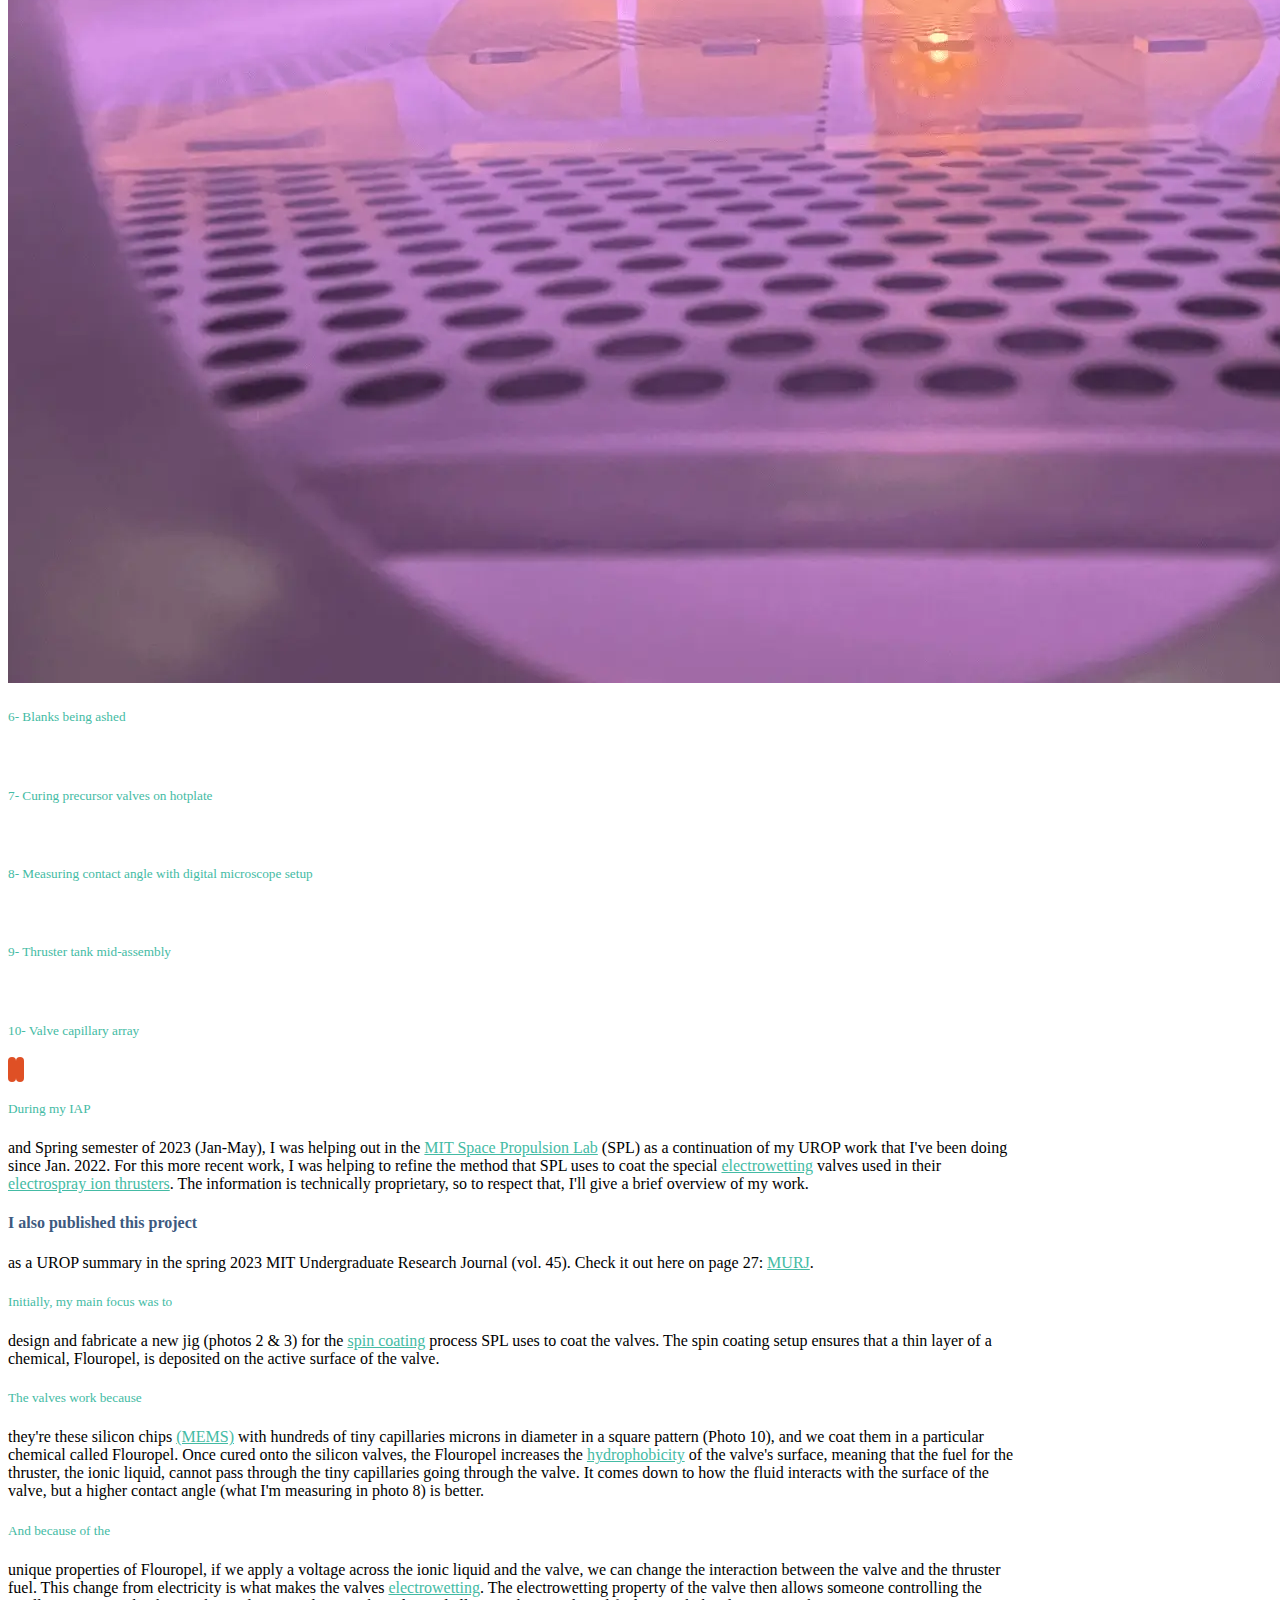
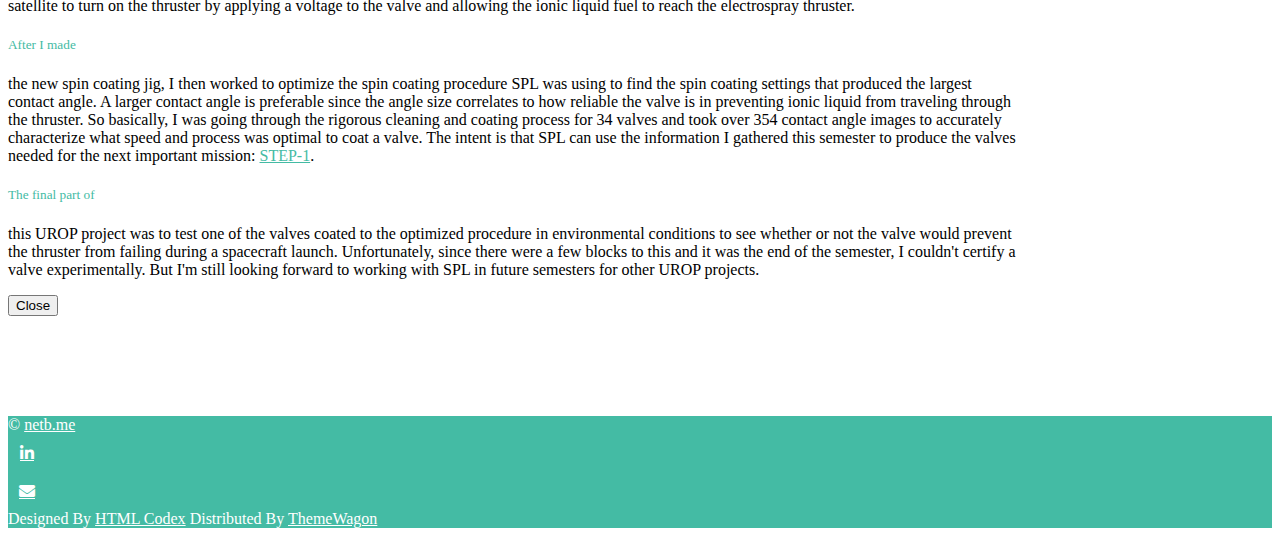
==== commit 3f82e528: "move rocket project" ====
--- a/index.html
+++ b/index.html
@@ -153,11 +153,11 @@
             <div class="row g-4 portfolio-container">
                 <div class="col-lg-4 col-md-6 portfolio-item first wow fadeInUp" data-wow-delay="0.1s">
                     <div class="portfolio-inner rounded">
-                        <img class="img-fluid" src="img/RocketProp/Preview.webp" alt="Candle Holder">
-                        <h4 class="curtainText text-center pt-1">Rocket Engine Deneb</h4>
+                        <img class="img-fluid" src="img/Goggles/PhotoShoot2.webp" alt="Goggles">
+                        <h4 class="curtainText text-center pt-1">DIY Night Vision</h4>
                         <div class="portfolio-text">
                             <div class="d-flex">
-                                <a class="btn btn-project" data-bs-toggle="modal" href="#RocketPropModal" role="button">See More</a>
+                                <a class="btn btn-project" data-bs-toggle="modal" href="#GoggleModal" role="button">See More</a>
                             </div>
                         </div>
                     </div>
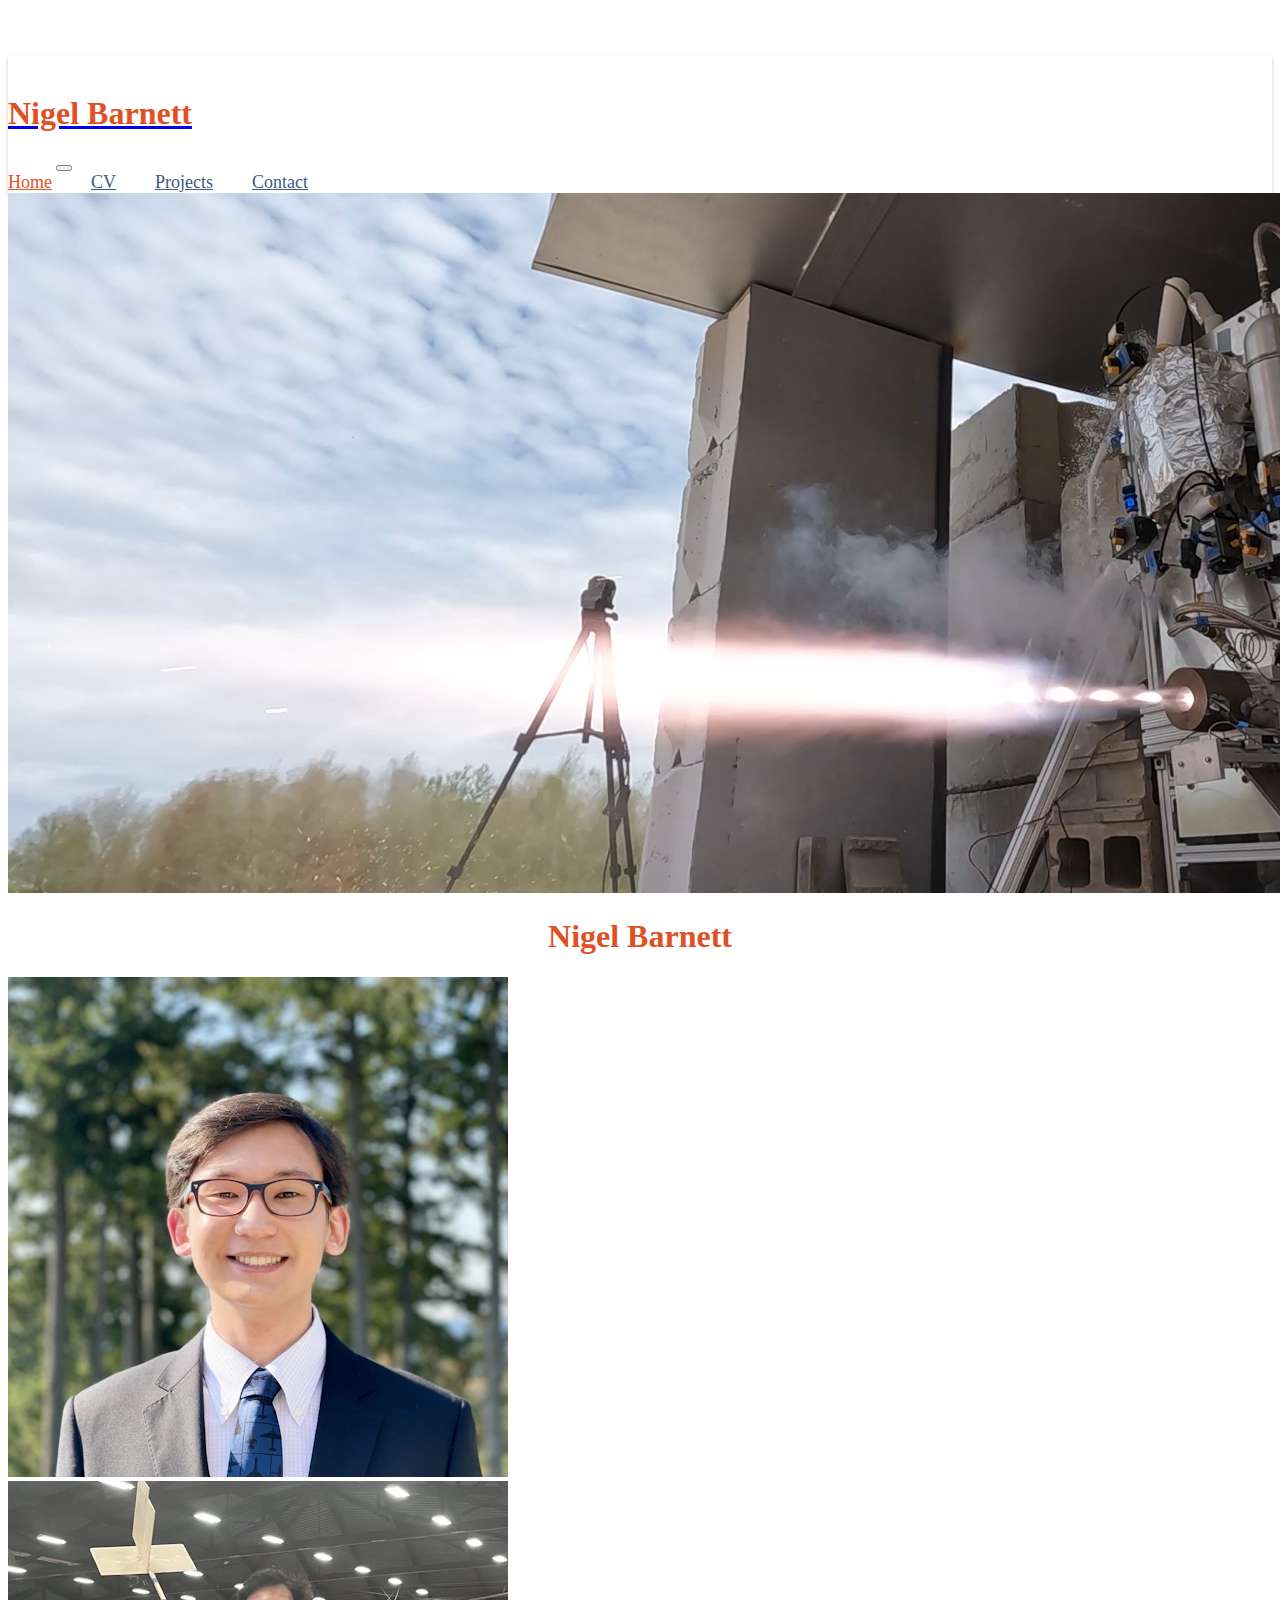
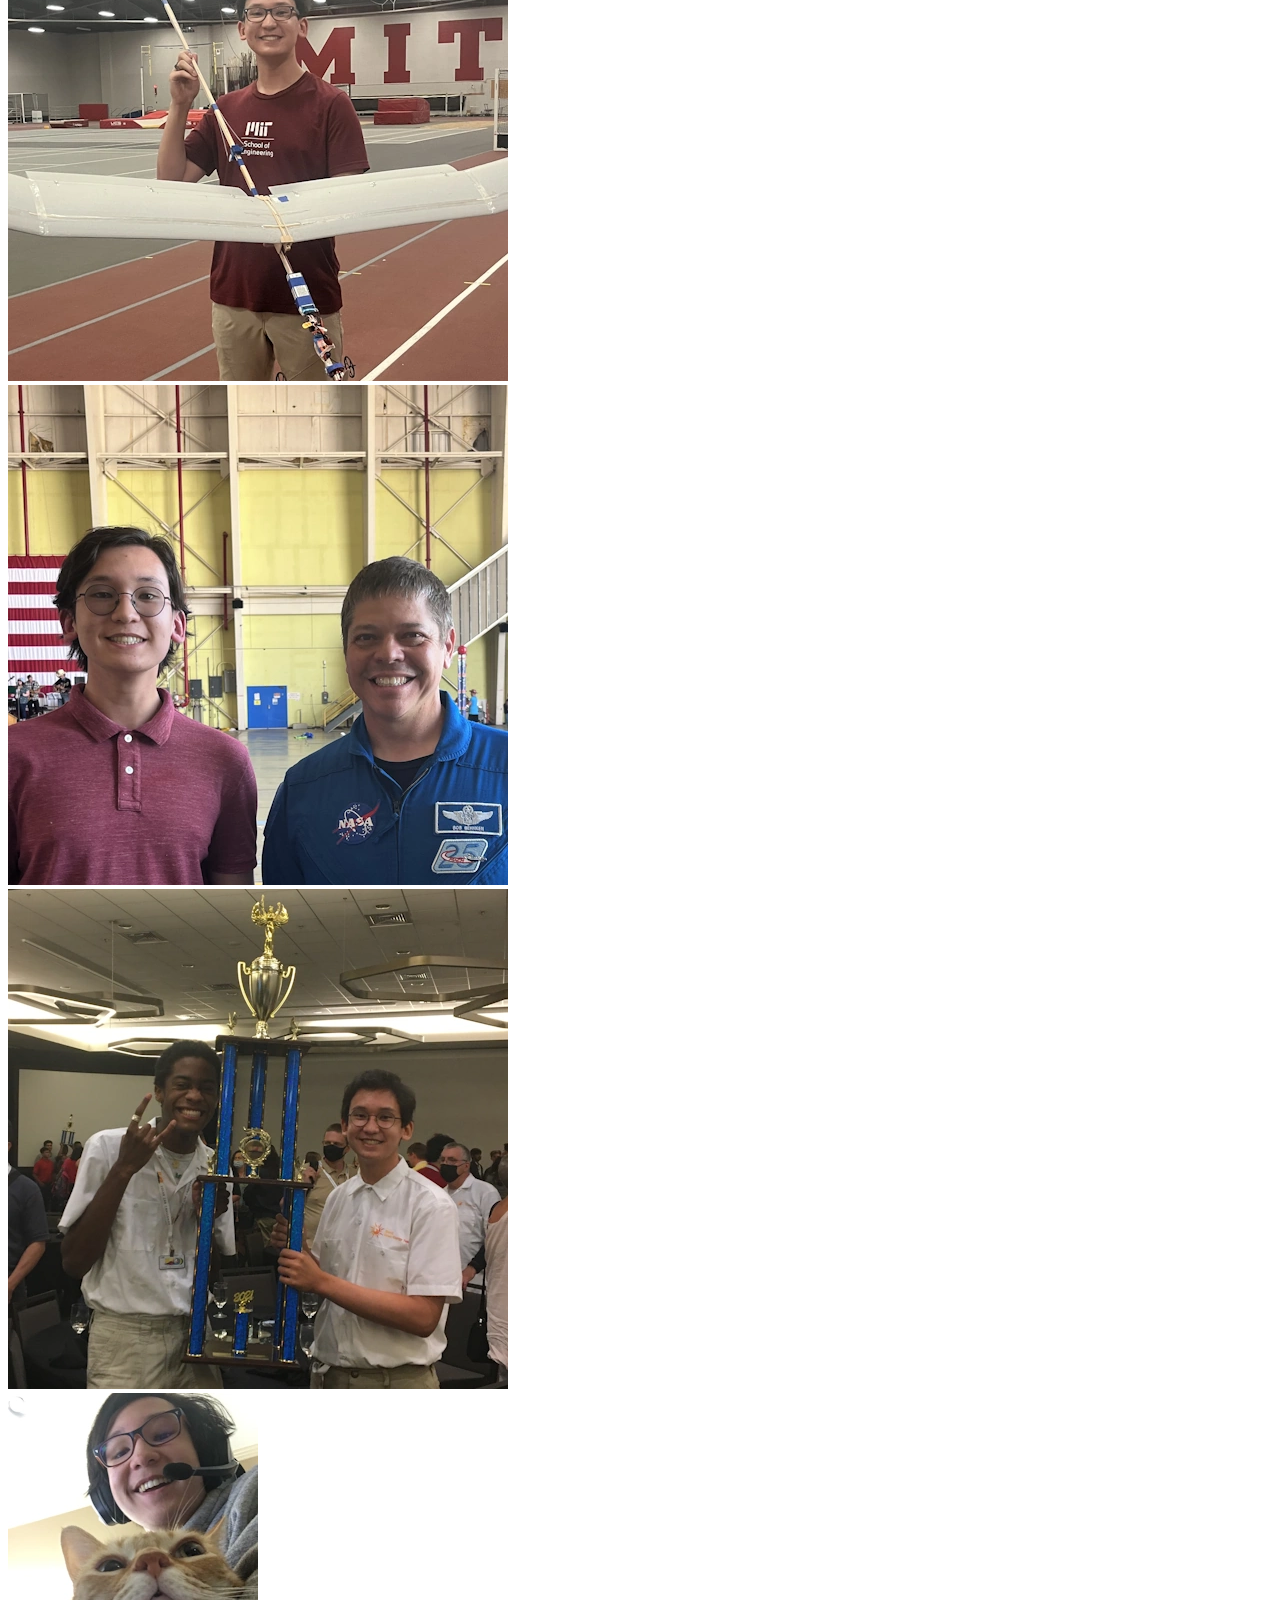
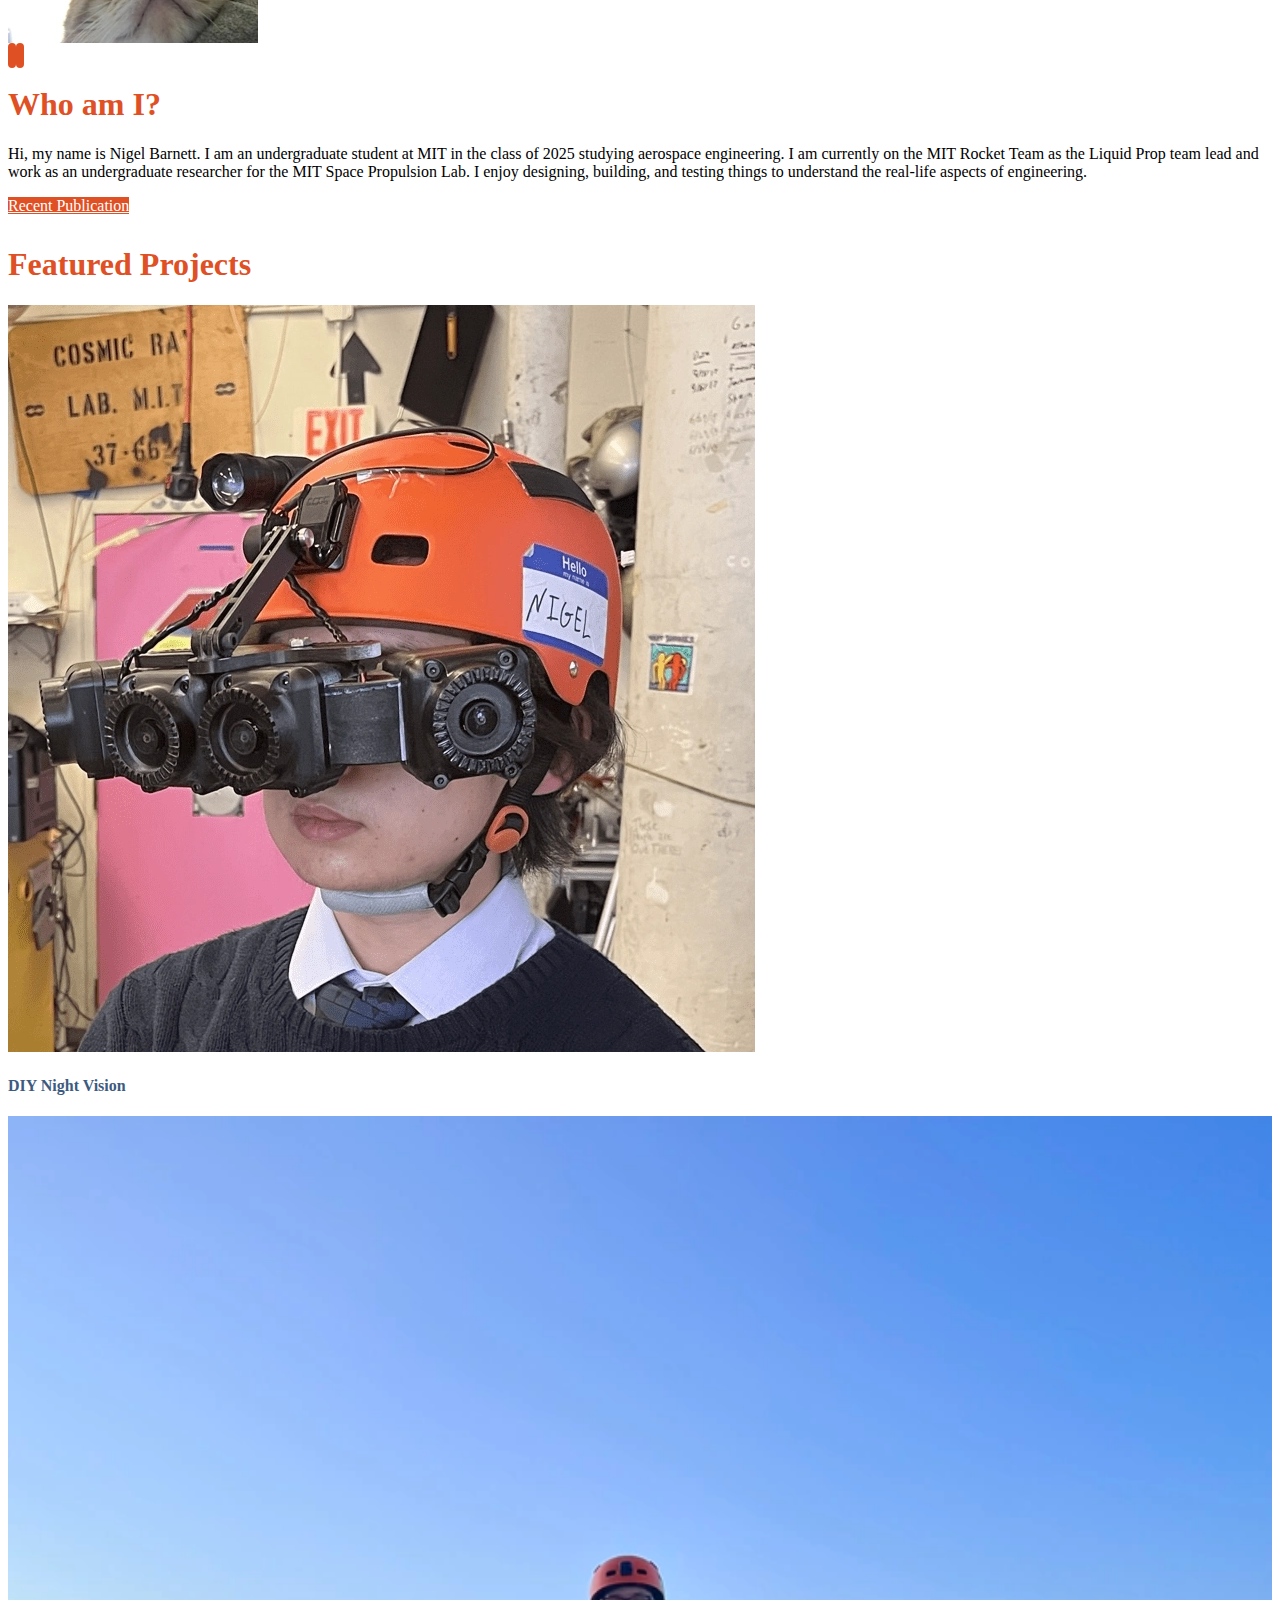
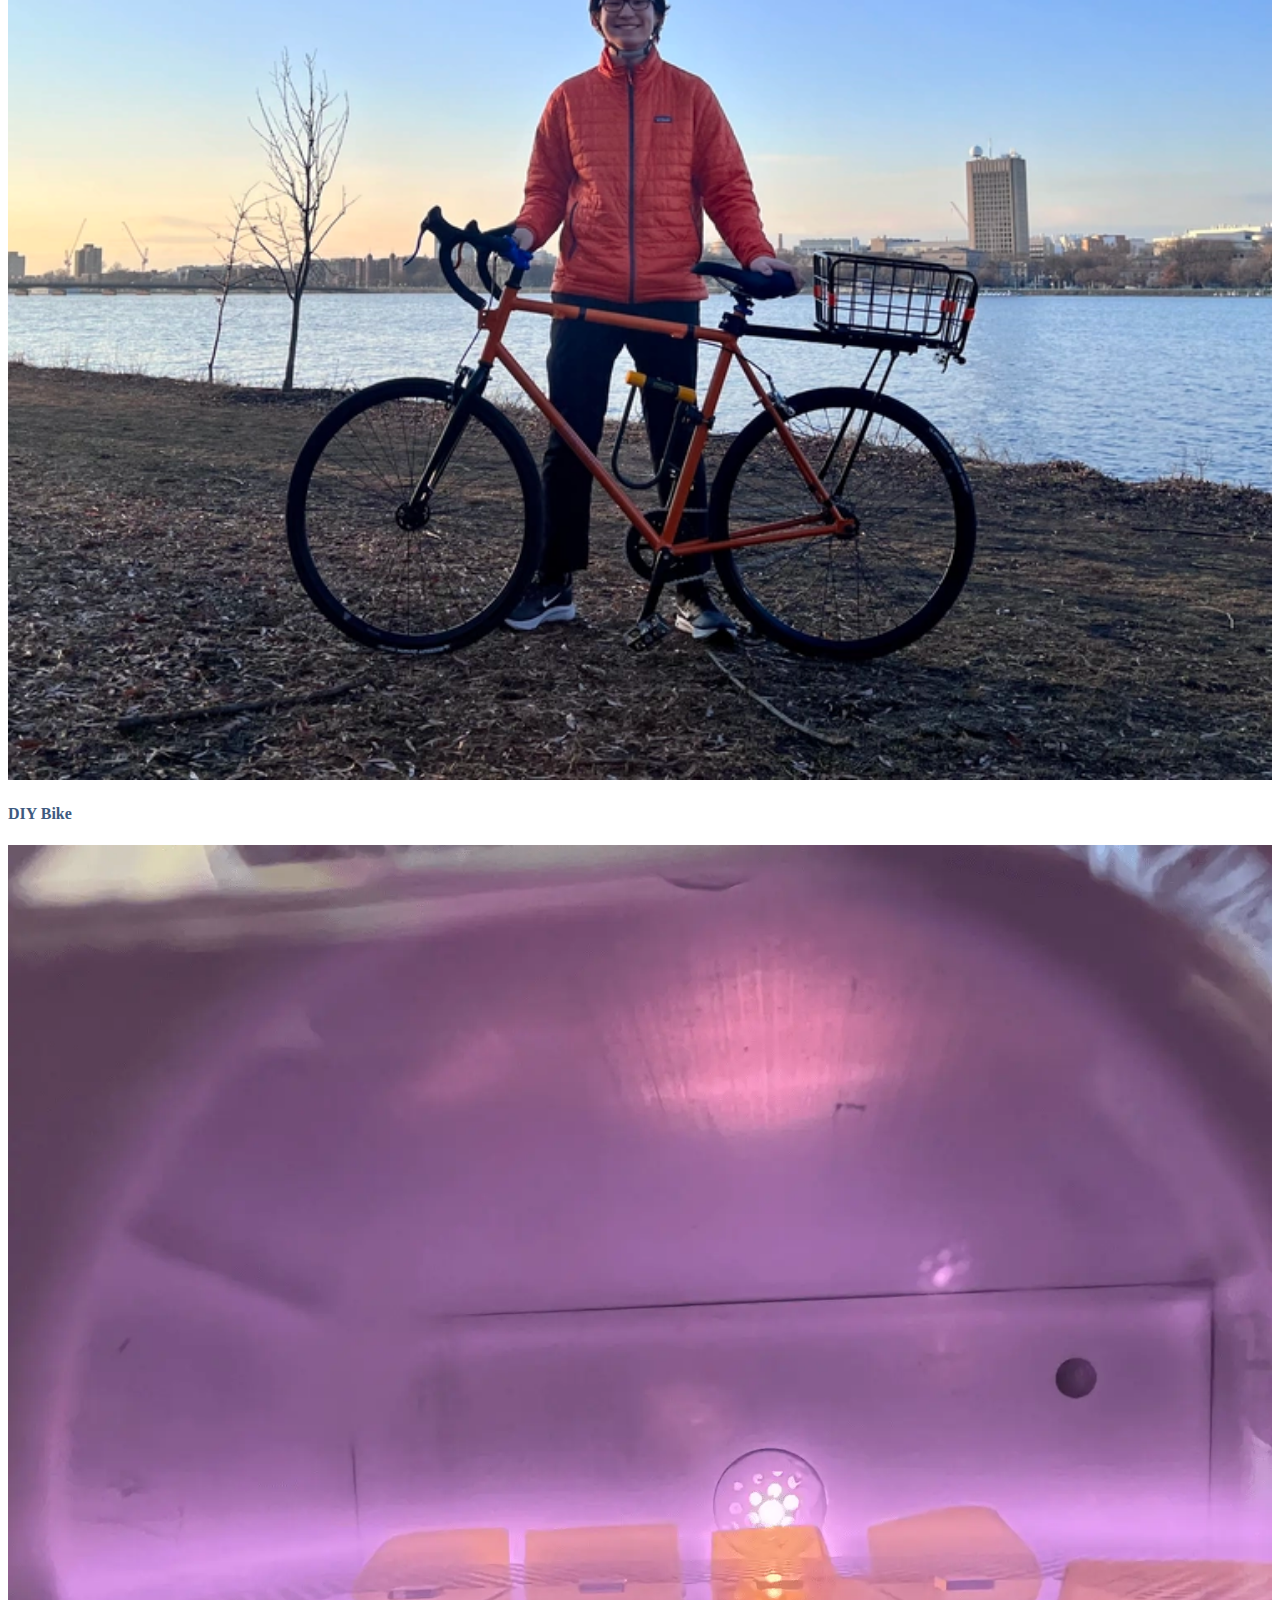
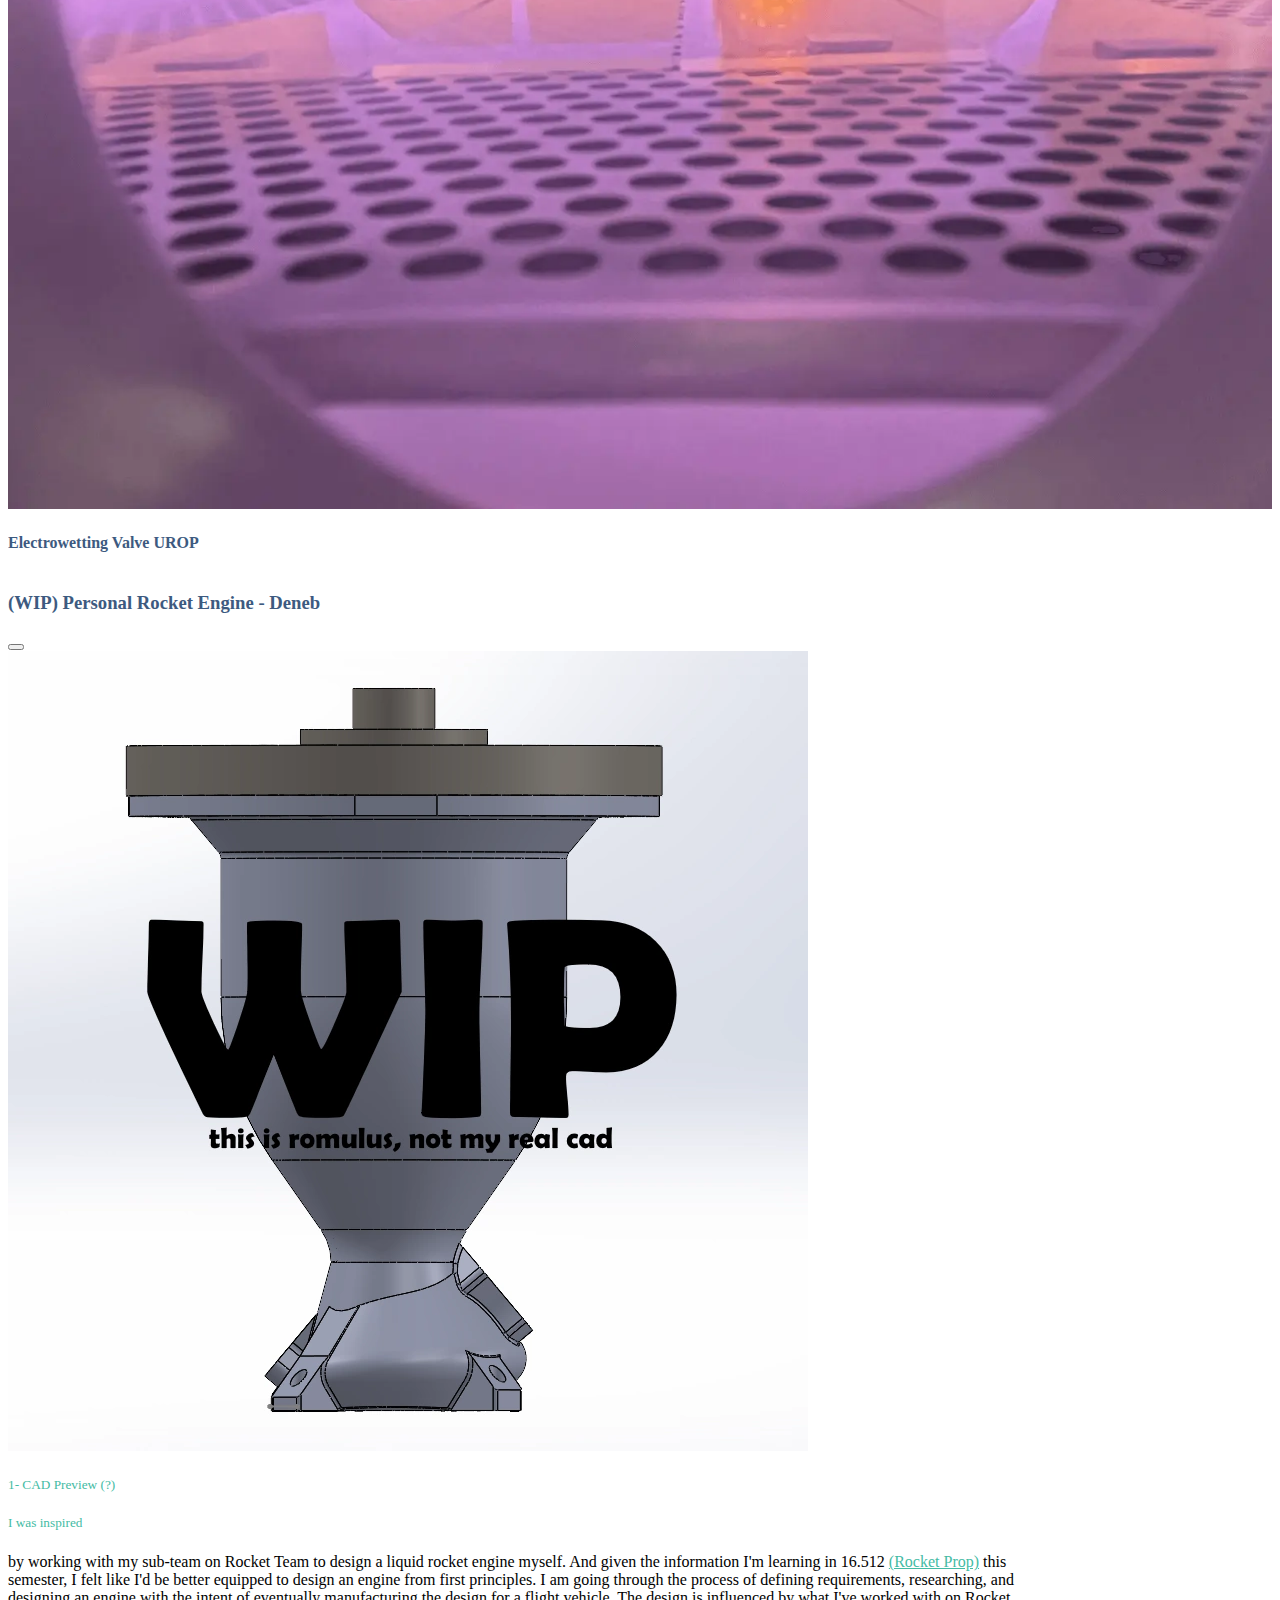
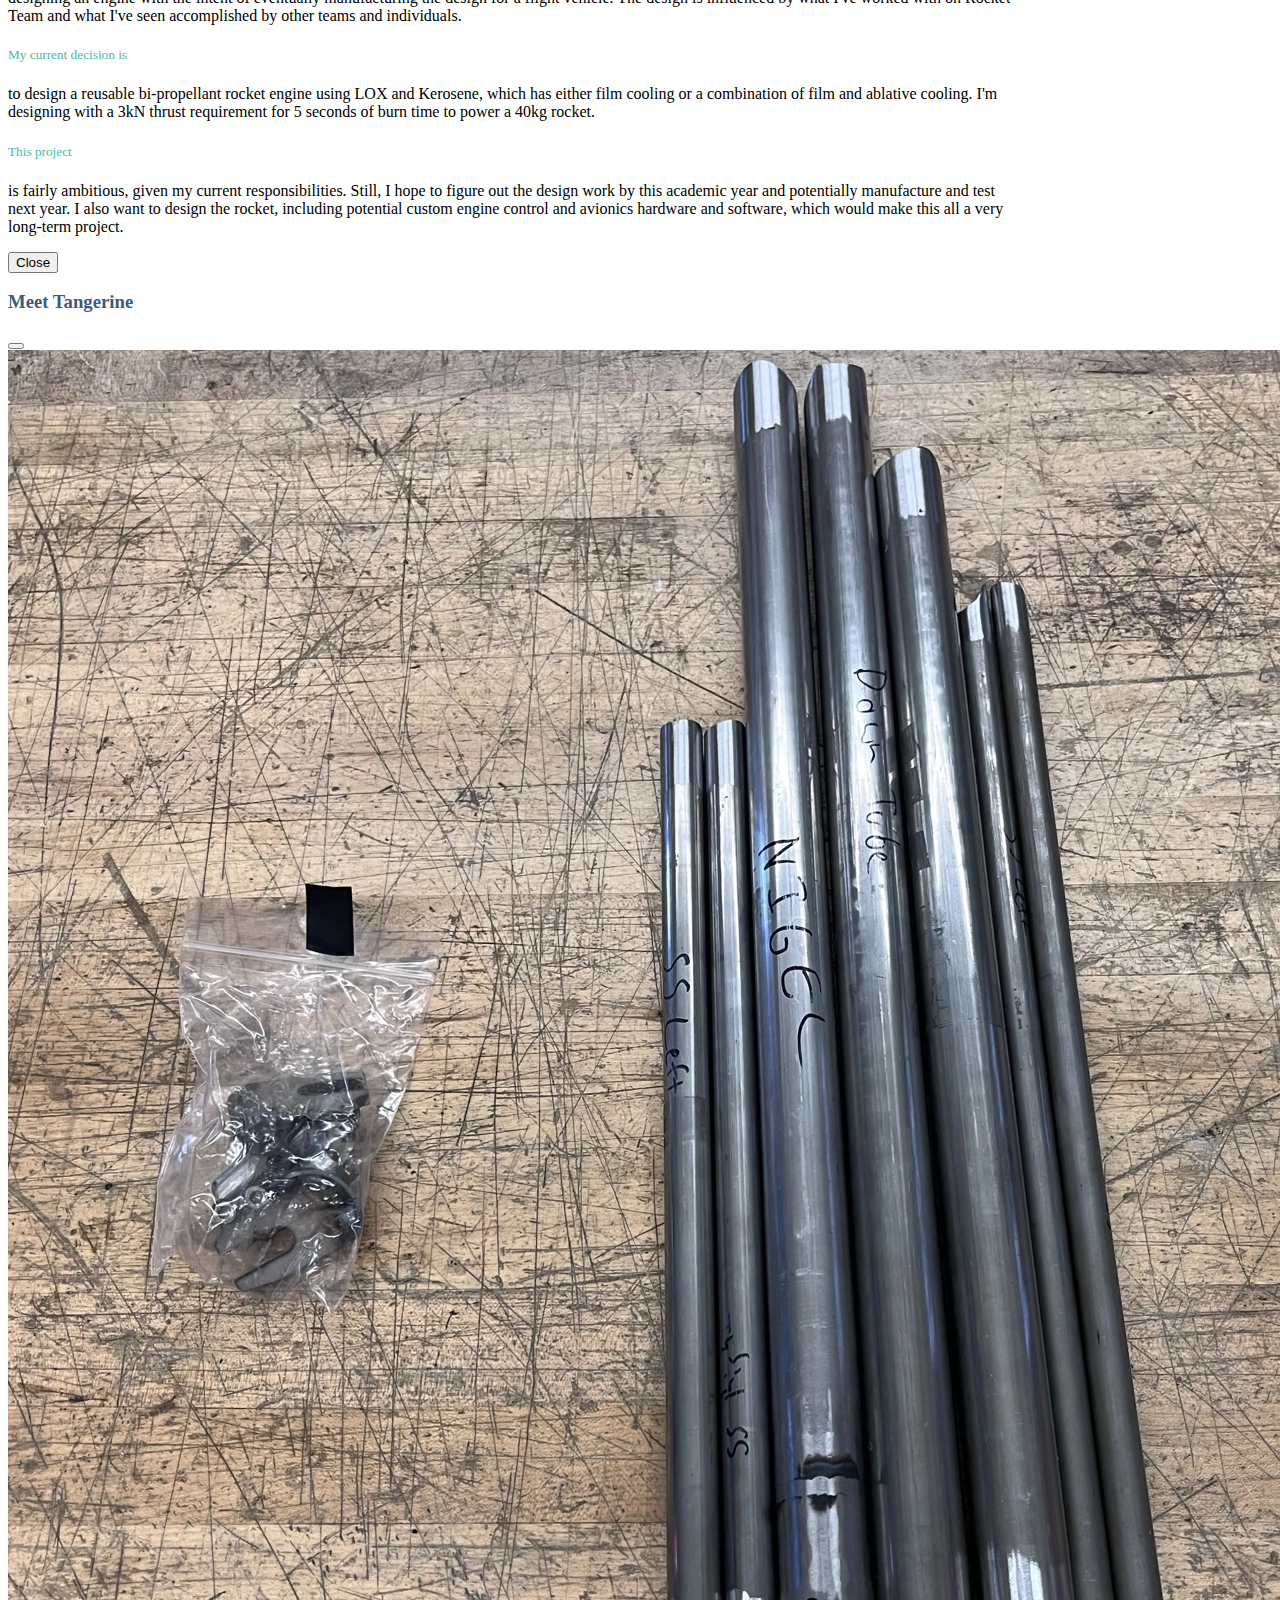
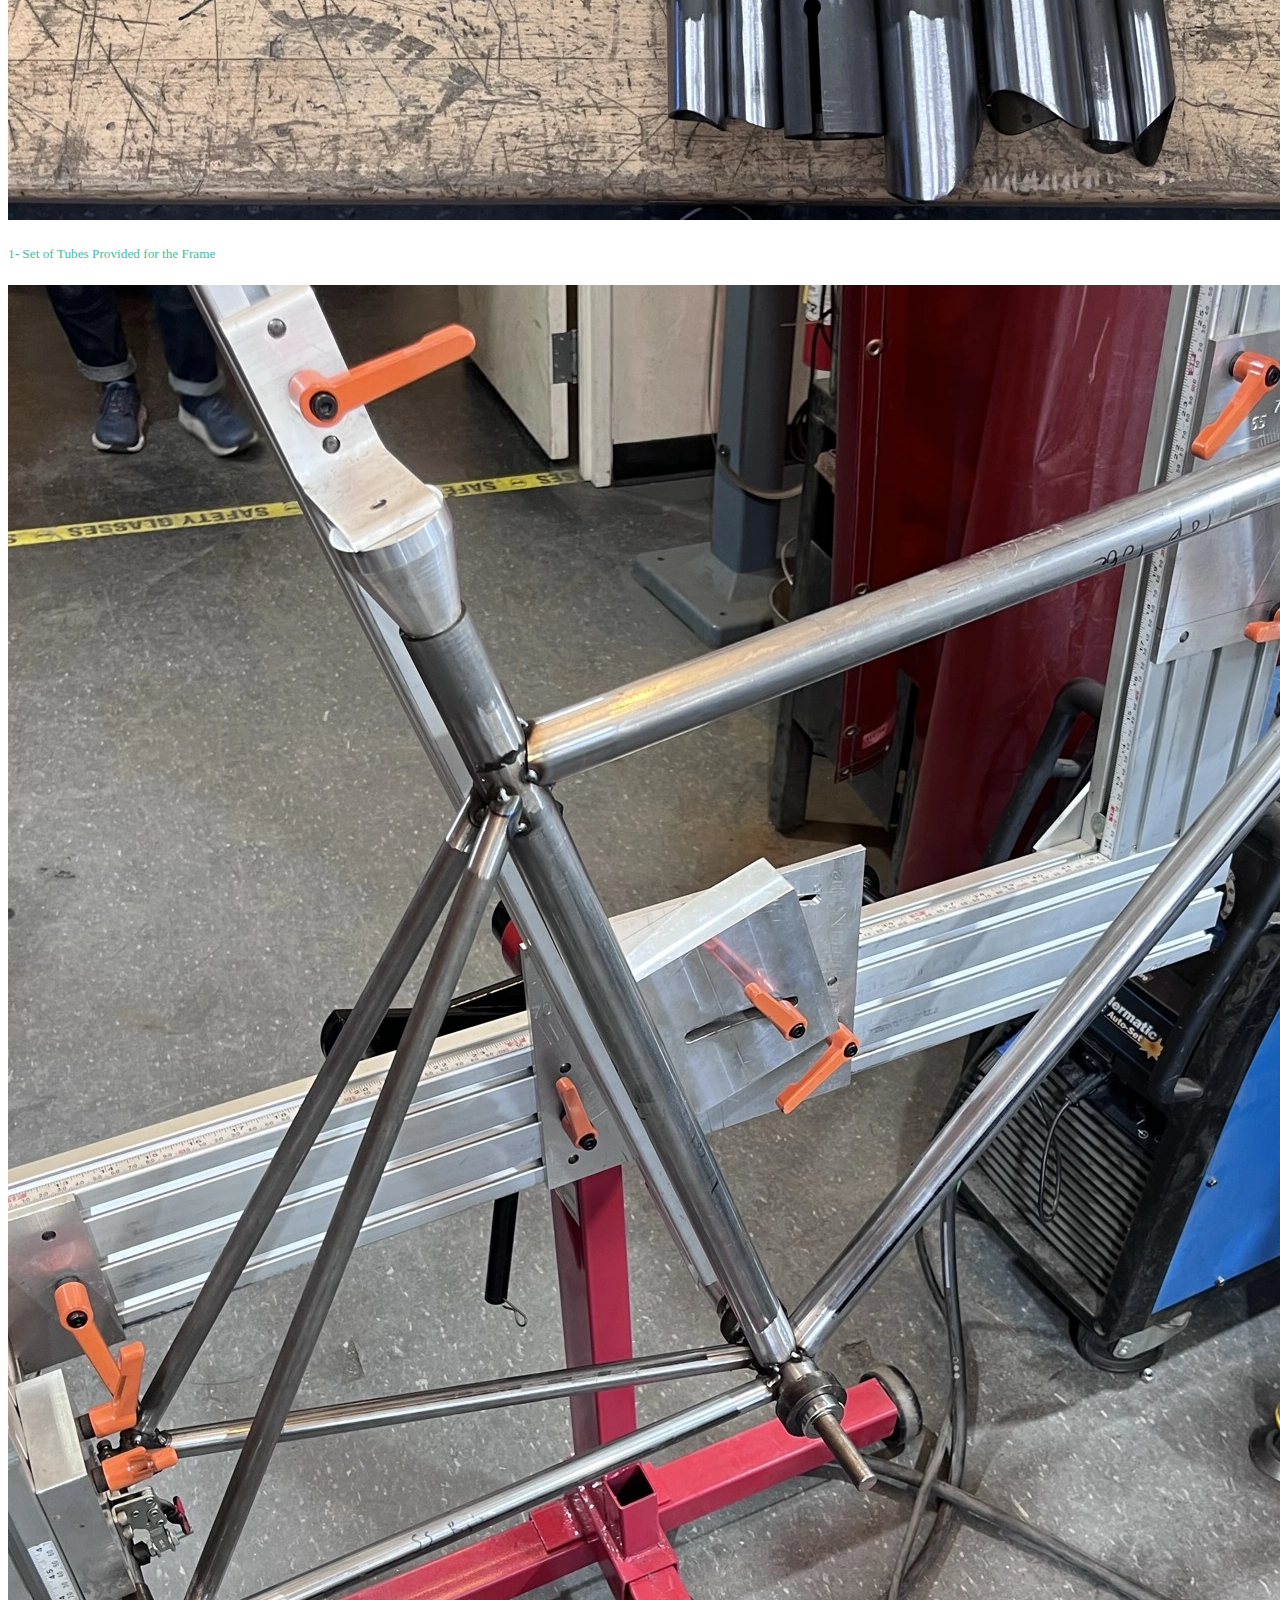
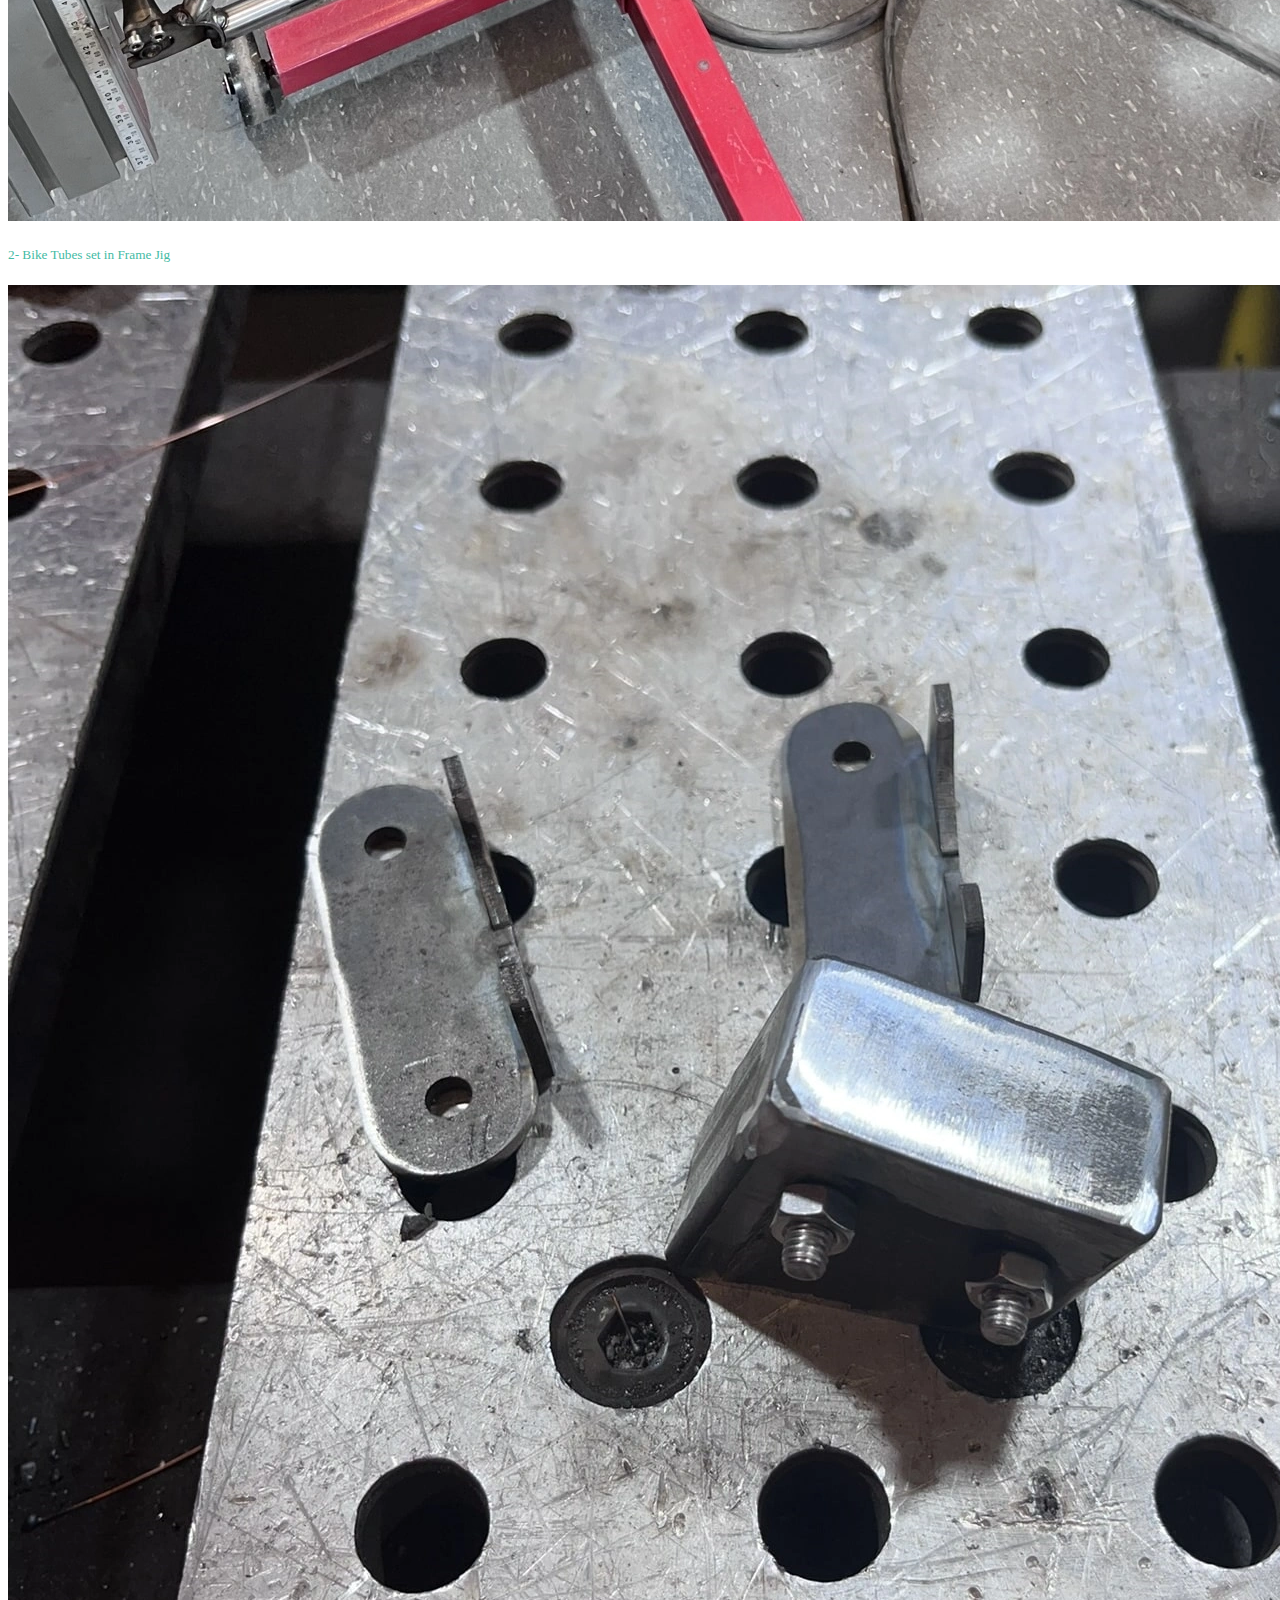
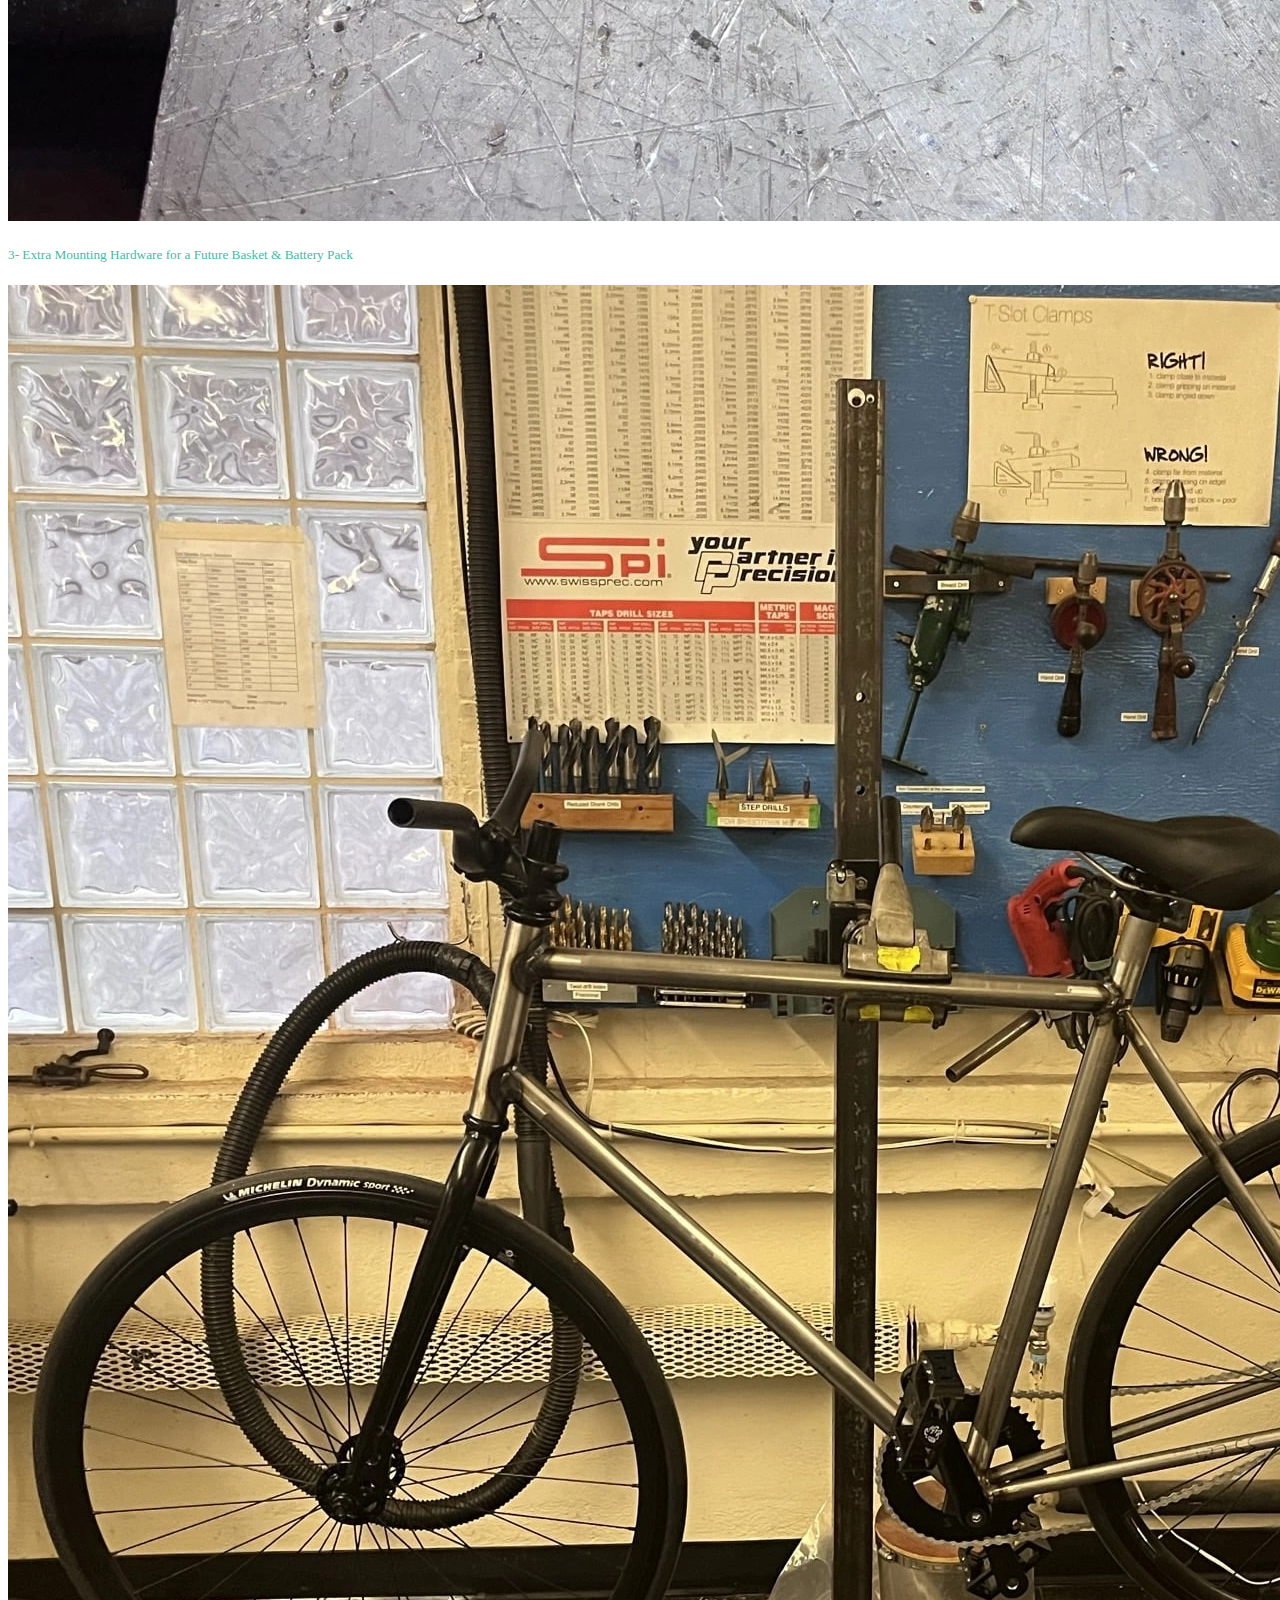
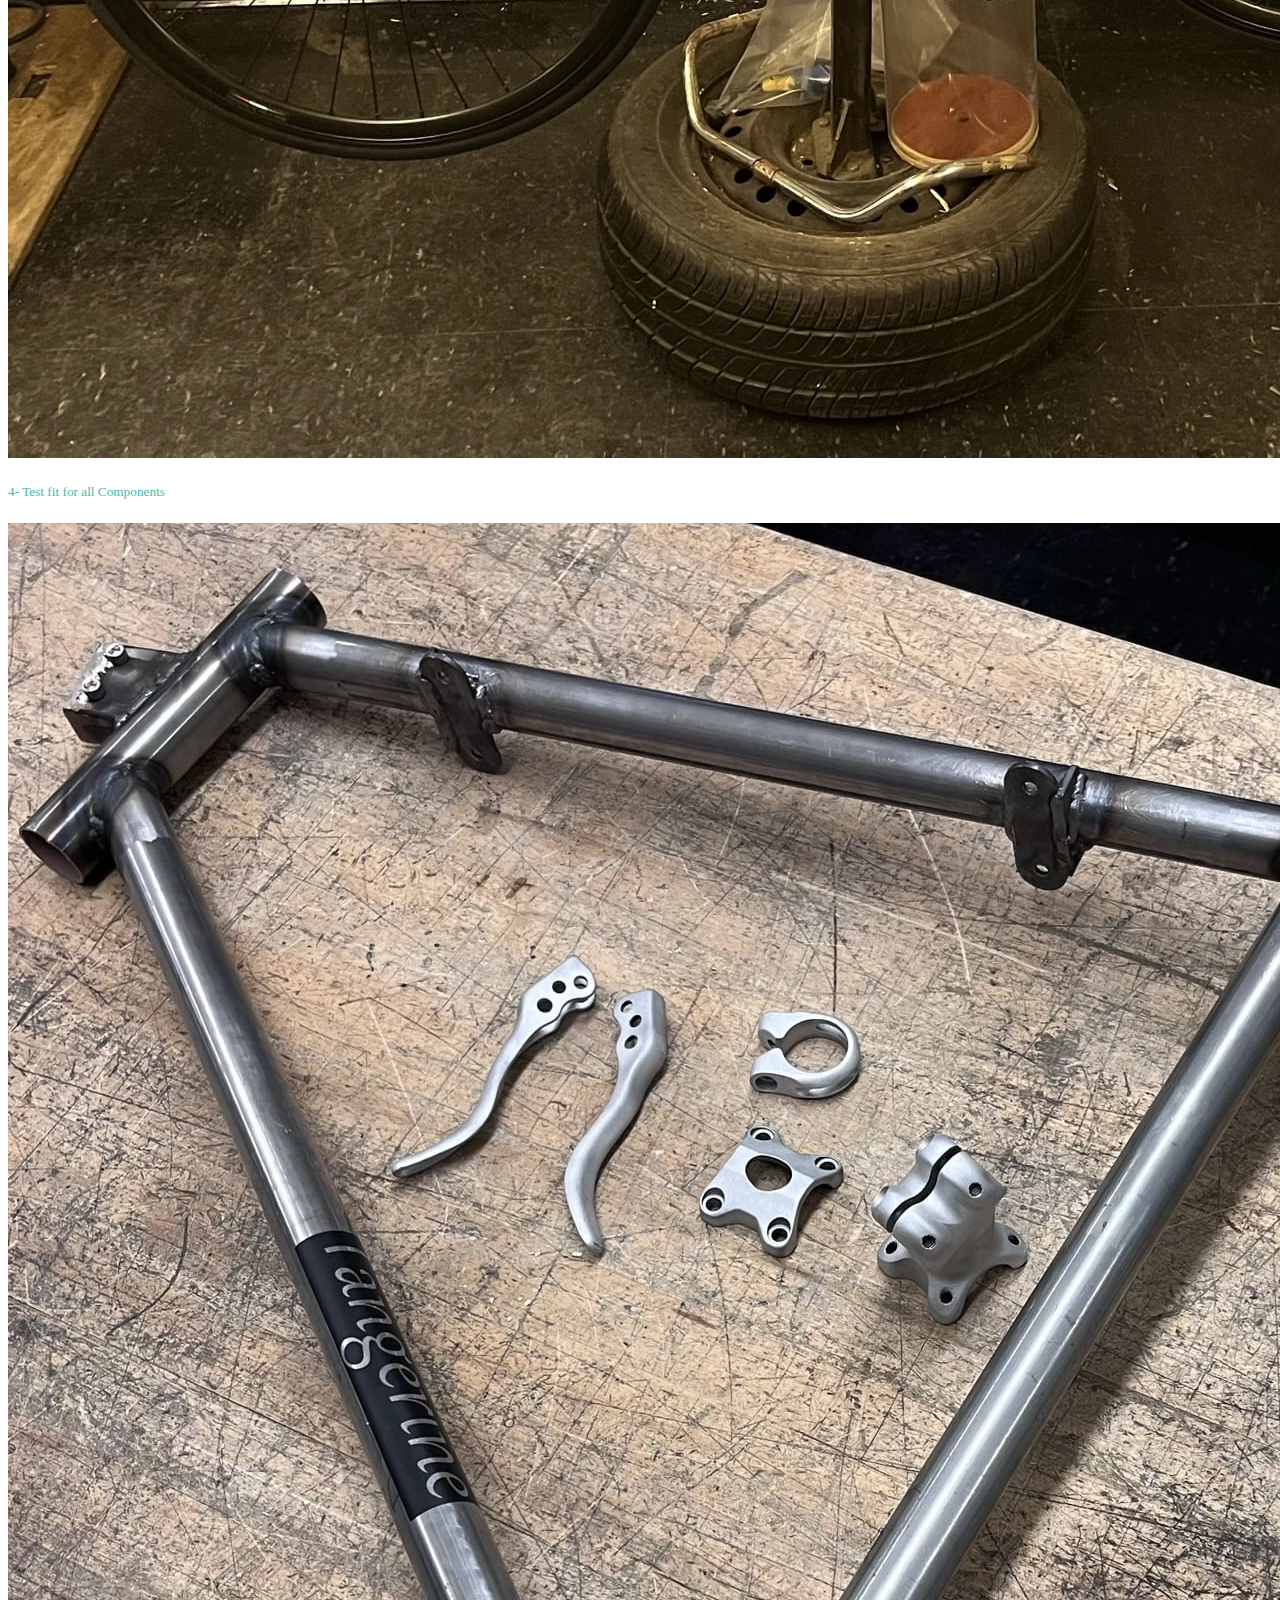
==== commit 66a9e95a: "Update pages and CV page embed" ====
--- a/index.html
+++ b/index.html
@@ -45,7 +45,7 @@
 
     <!-- Navbar Start -->
     <nav class="navbar navbar-expand-lg bg-white navbar-light sticky-top p-0 box-shadow: 0 2px 4px 0 rgba(0,0,0,.2);">
-       <!-- <img src="img/Logo.webp" alt="Logo" width="65px" height="65px"> -->
+        <!-- <img src="img/Logo.webp" alt="Logo" width="65px" height="65px"> -->
         <a href="index.html" class="navbar-brand d-flex align-items-center px-4 px-lg-5">
             <h1 class="m-0">Nigel Barnett</h1>
         </a>
@@ -55,9 +55,9 @@
         <div class="collapse navbar-collapse" id="navbarCollapse">
             <div class="navbar-nav ms-auto p-4 p-lg-0">
                 <a href="index.html" class="nav-item nav-link active">Home</a>
-                <!-- <a href="about.html" class="nav-item nav-link">About</a> -->
+                <a href="cv.html" class="nav-item nav-link">CV</a>
                 <a href="projects.html" class="nav-item nav-link">Projects</a>
-                <a href="contact.html" class="nav-item nav-link">Contact</a>
+                <a href="contact.html" class="nav-item nav-link ">Contact</a>
             </div>
         </div>
     </nav>
@@ -128,20 +128,13 @@
                         Propulsion Lab. I enjoy designing, building, and testing things to understand
                         the real-life aspects of engineering.  
                     </p>
-                    <a class="btn btn-main py-3 px-4" href="https://drive.google.com/file/d/1QdQkWRlofUT9Isb_aFOfUSxC1Nbytiuc/view?usp=drive_link" target="_blank" rel="noopener noreferrer">View Resume</a>
-                    <div style="padding: 5px;">
-                    </div>
                     <a class="btn btn-main py-3 px-4" href="https://drive.google.com/file/d/1SMoRY1z2S3igGYxscCovoe96TcJgwUKf/view?usp=share_link" target="_blank" rel="noopener noreferrer">Recent Publication</a>
                     <div style="padding: 5px;">
-                    </div>
-                    <a class="btn btn-main py-3 px-4" href="contact.html" target="_blank" rel="noopener noreferrer">Contact Me</a>
                 </div>
             </div>
         </div>
     </div>
     <!-- About End -->
-
-
 
     <!-- Projects Start -->
     <div class="container-xxl py-5">
--- a/css/style.css
+++ b/css/style.css
@@ -310,6 +310,13 @@
     position: relative;
     overflow: hidden;
 }
+
+.portfolio-item {
+    min-height: 350px; /* Adjust based on content */
+    display: flex;
+    flex-direction: column;
+    justify-content: space-between;
+  }
 
 .portfolio-inner::before,
 .portfolio-inner::after {
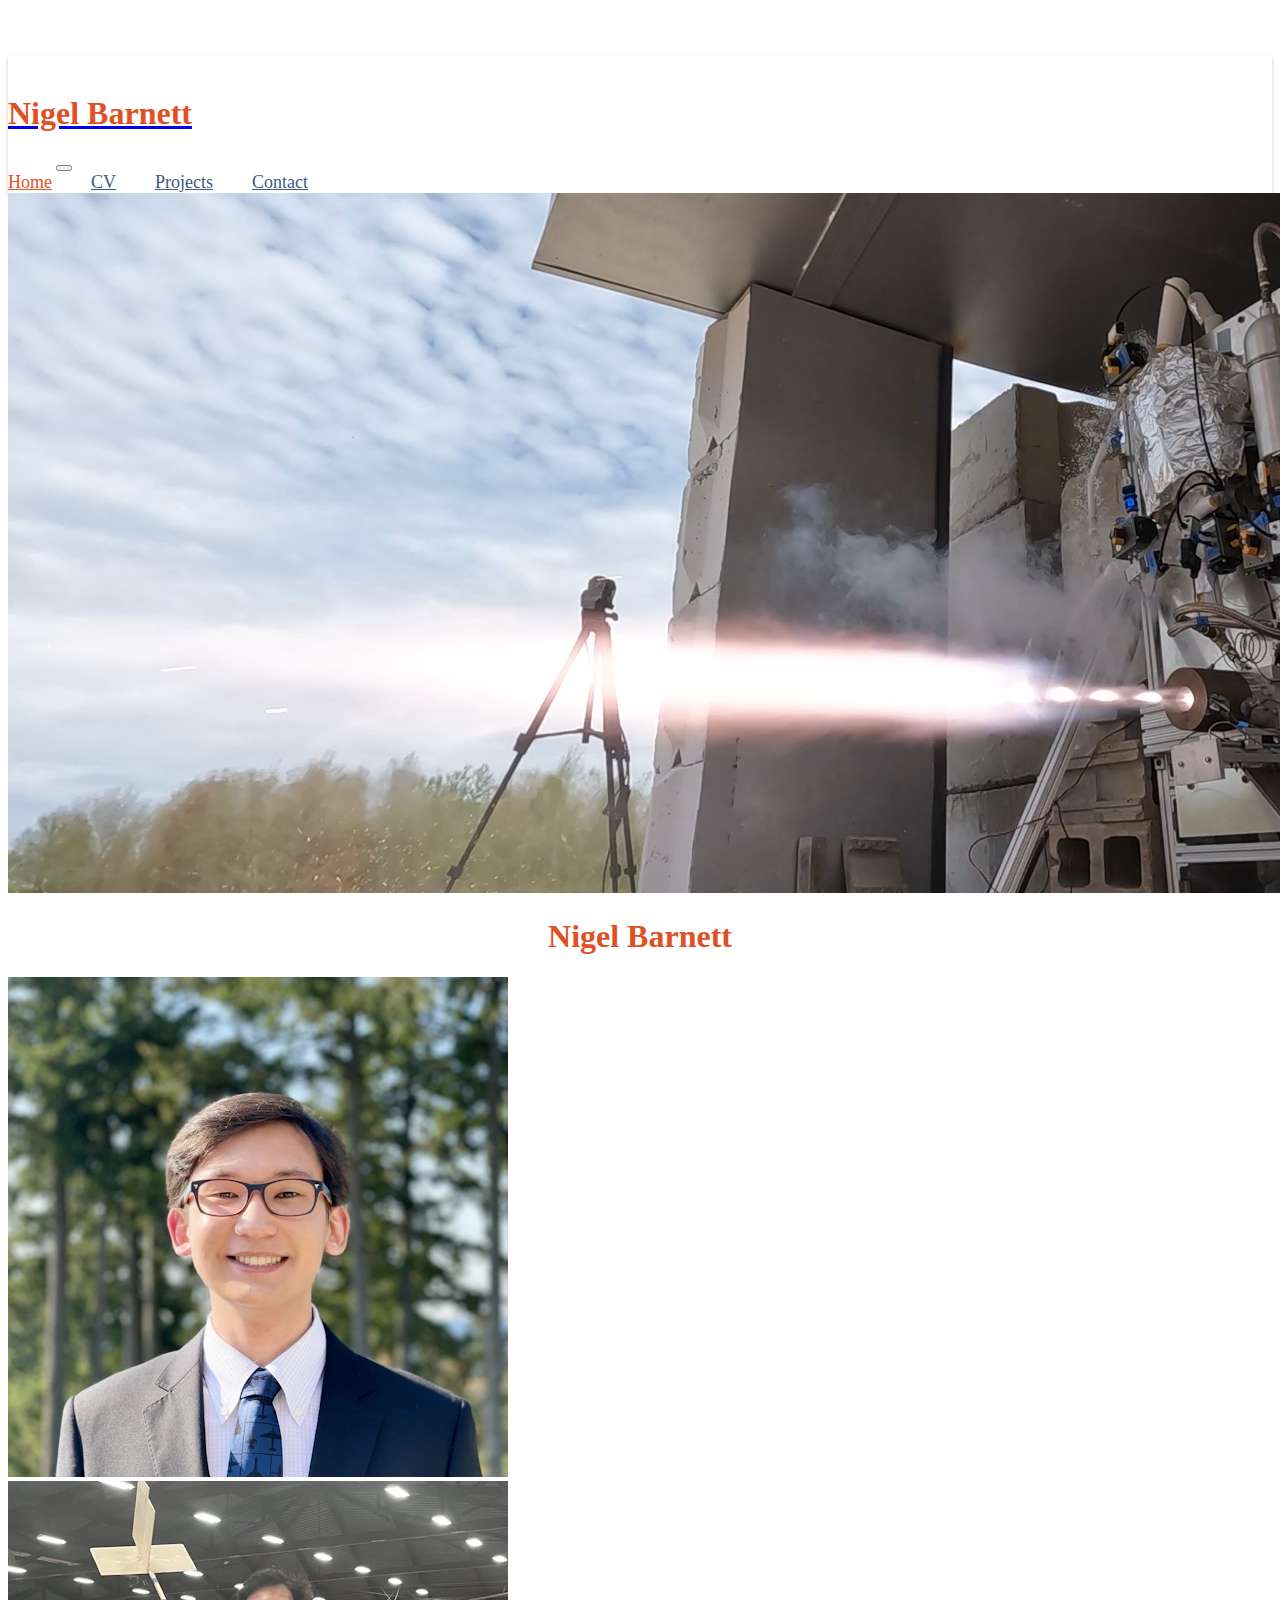
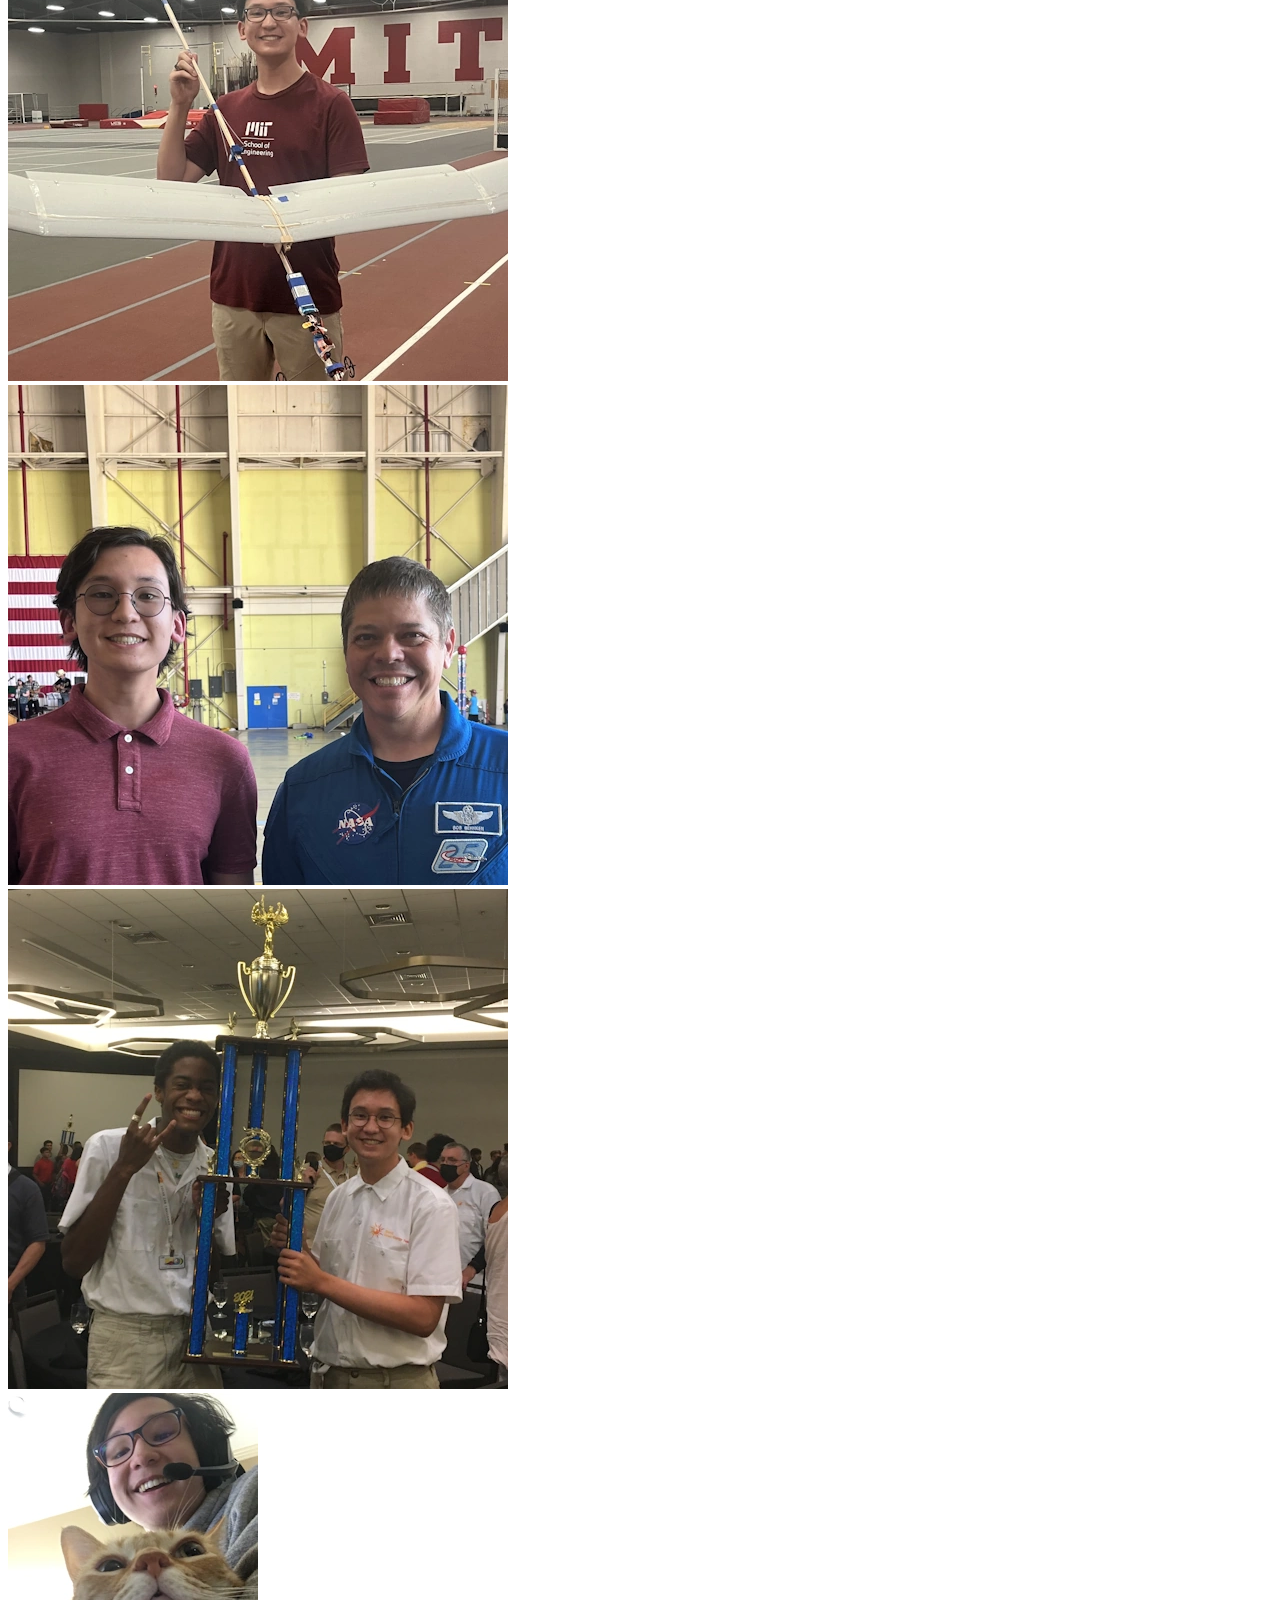
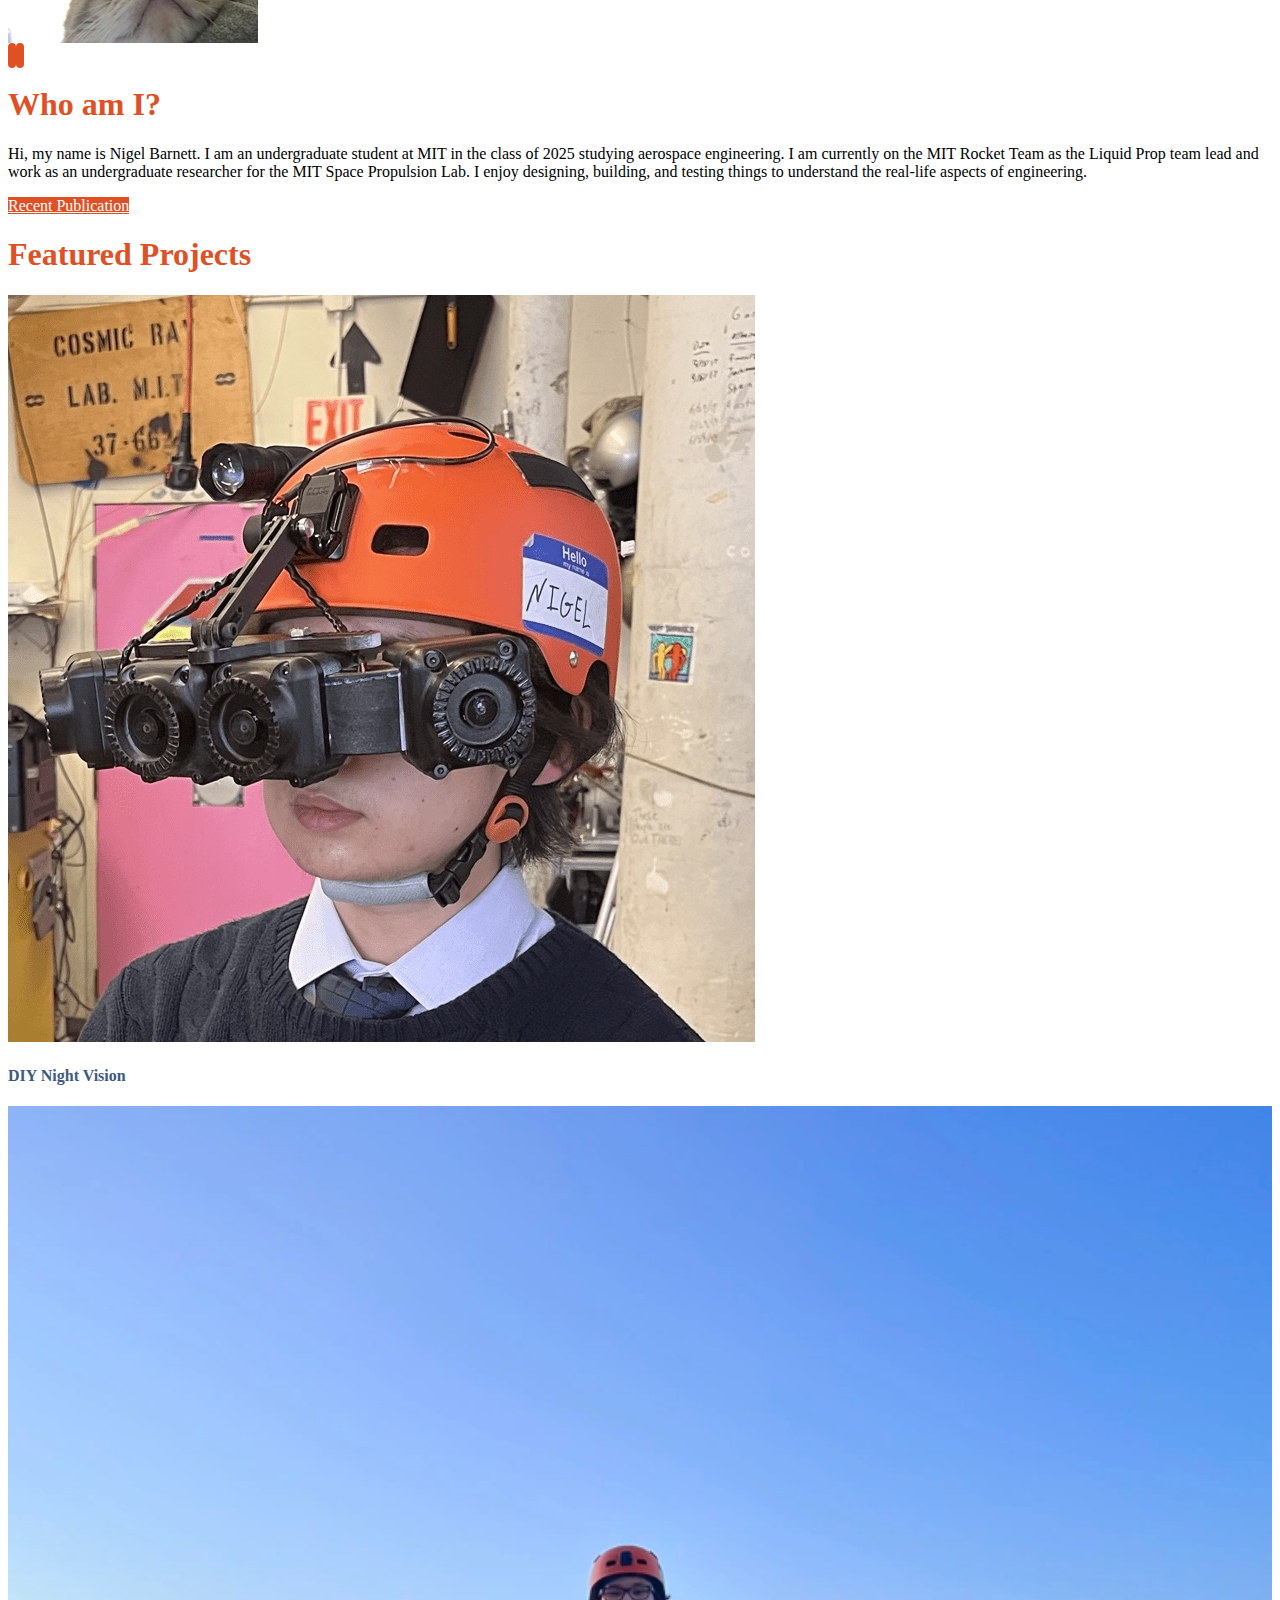
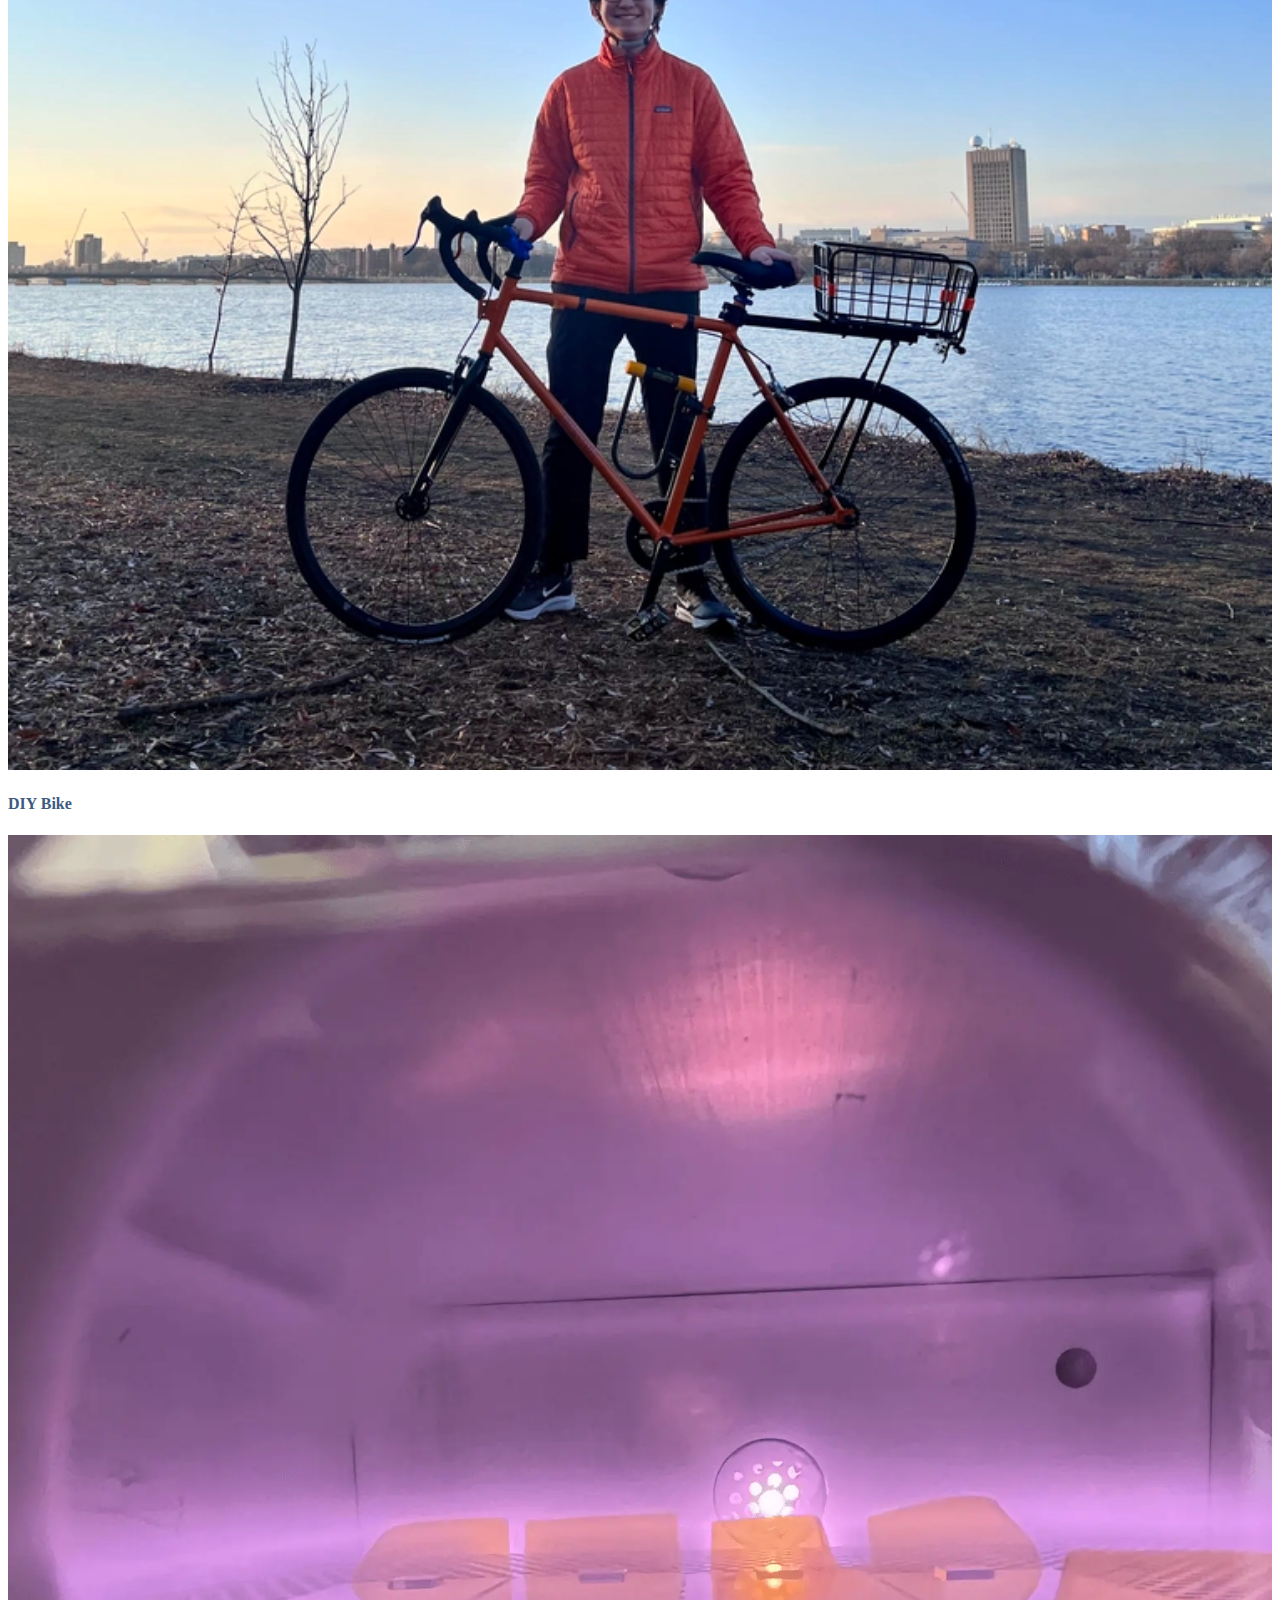
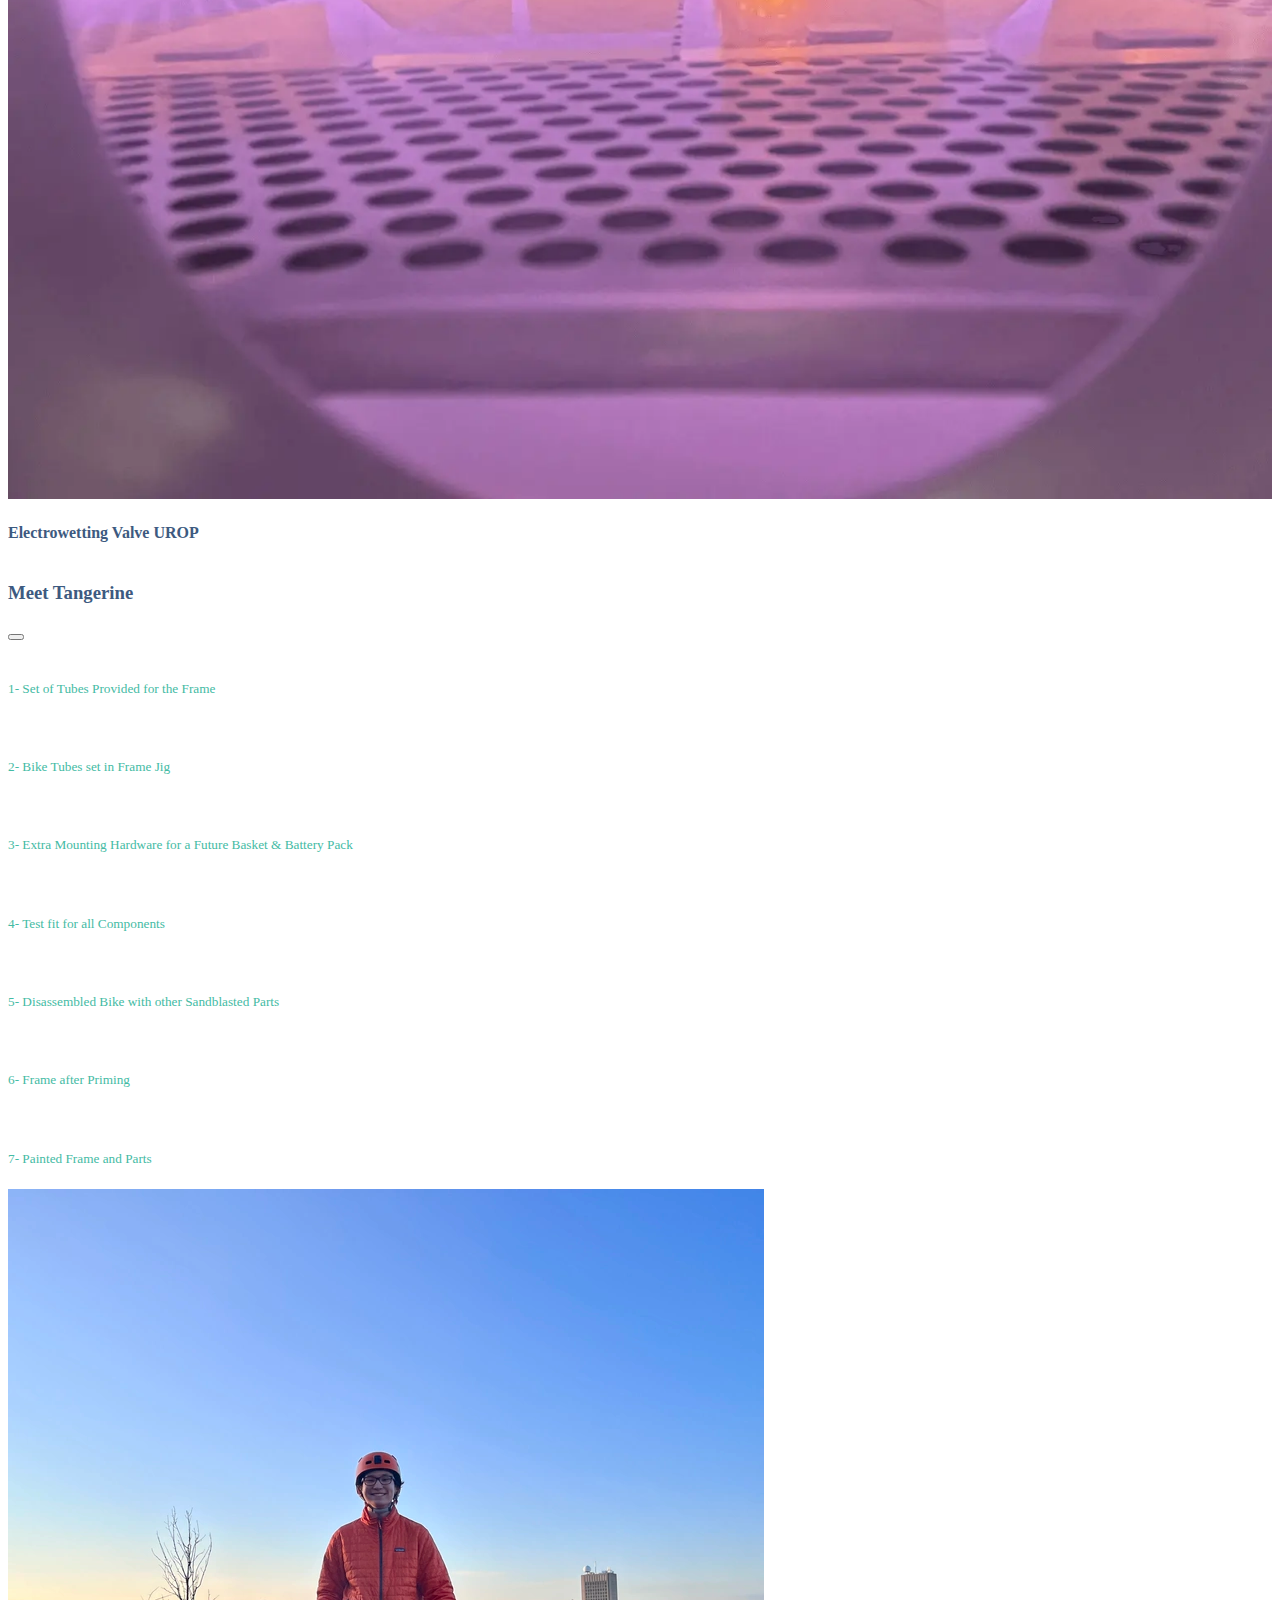
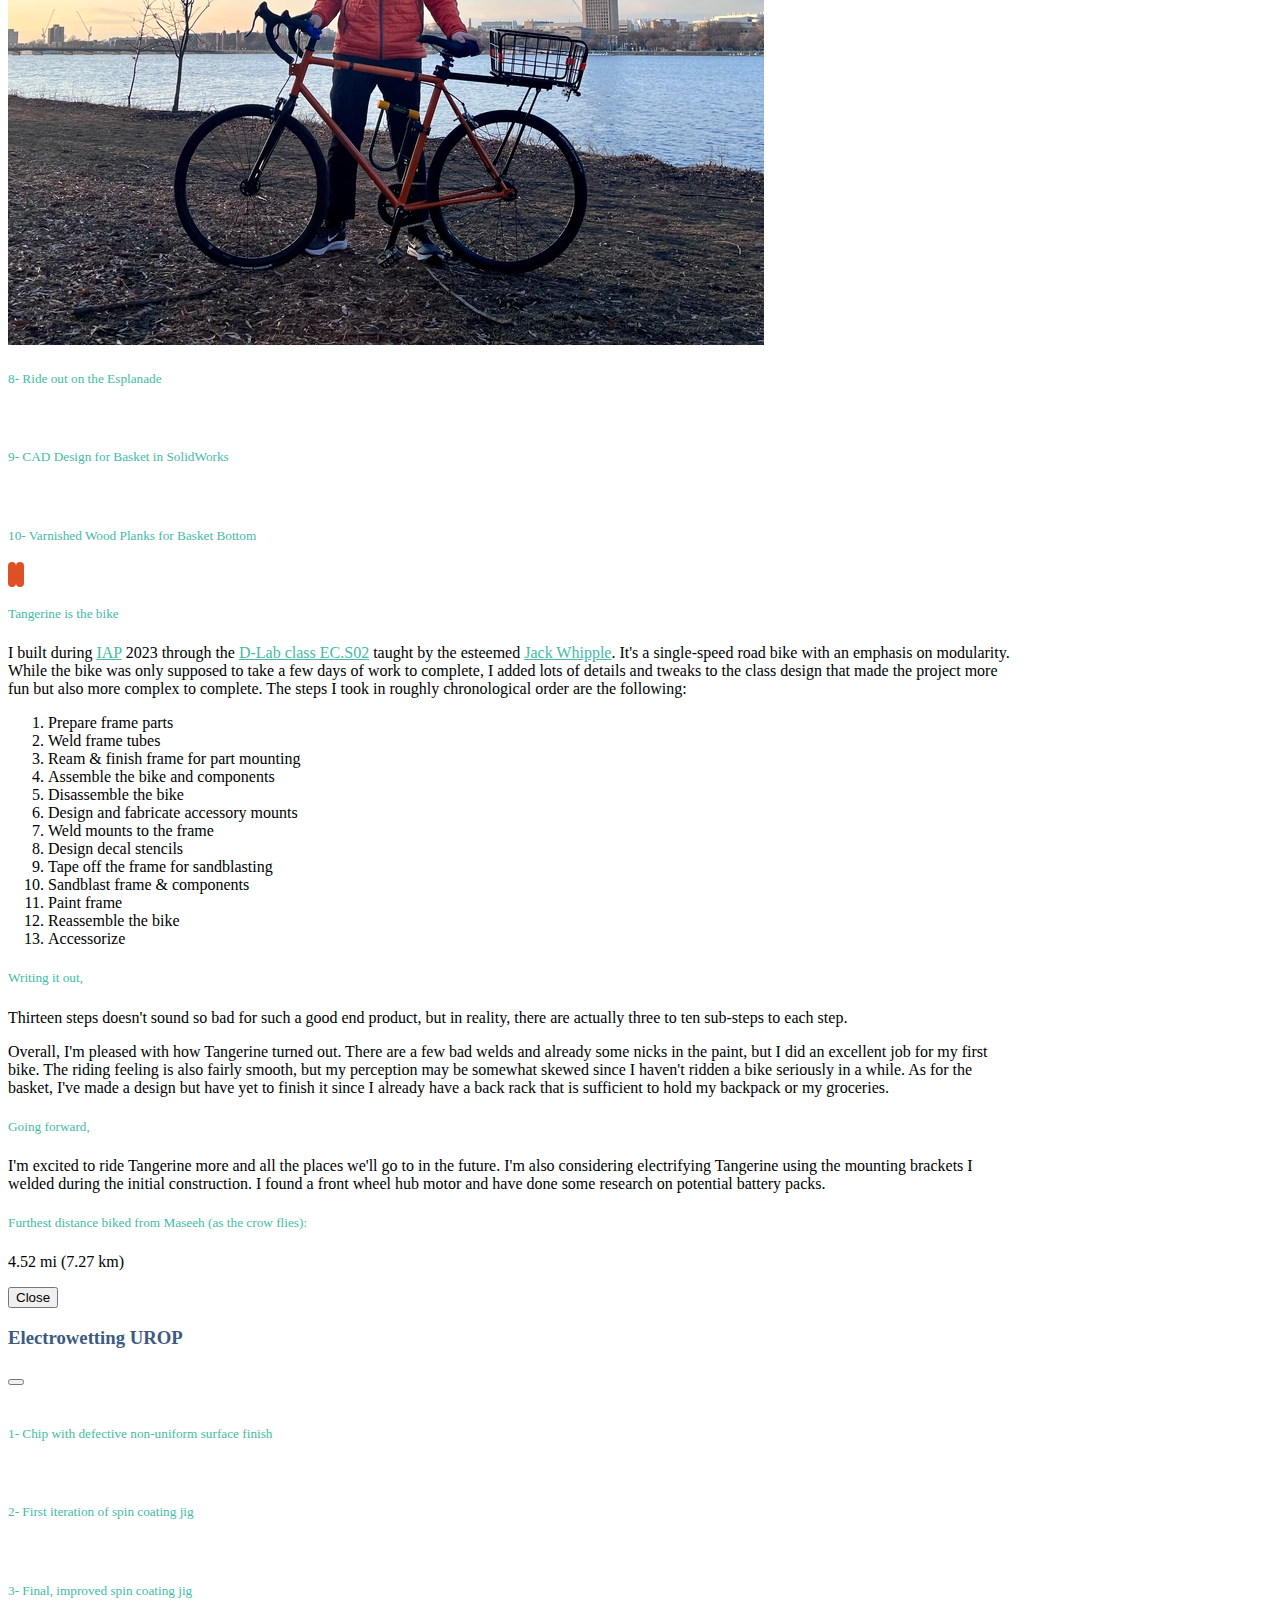
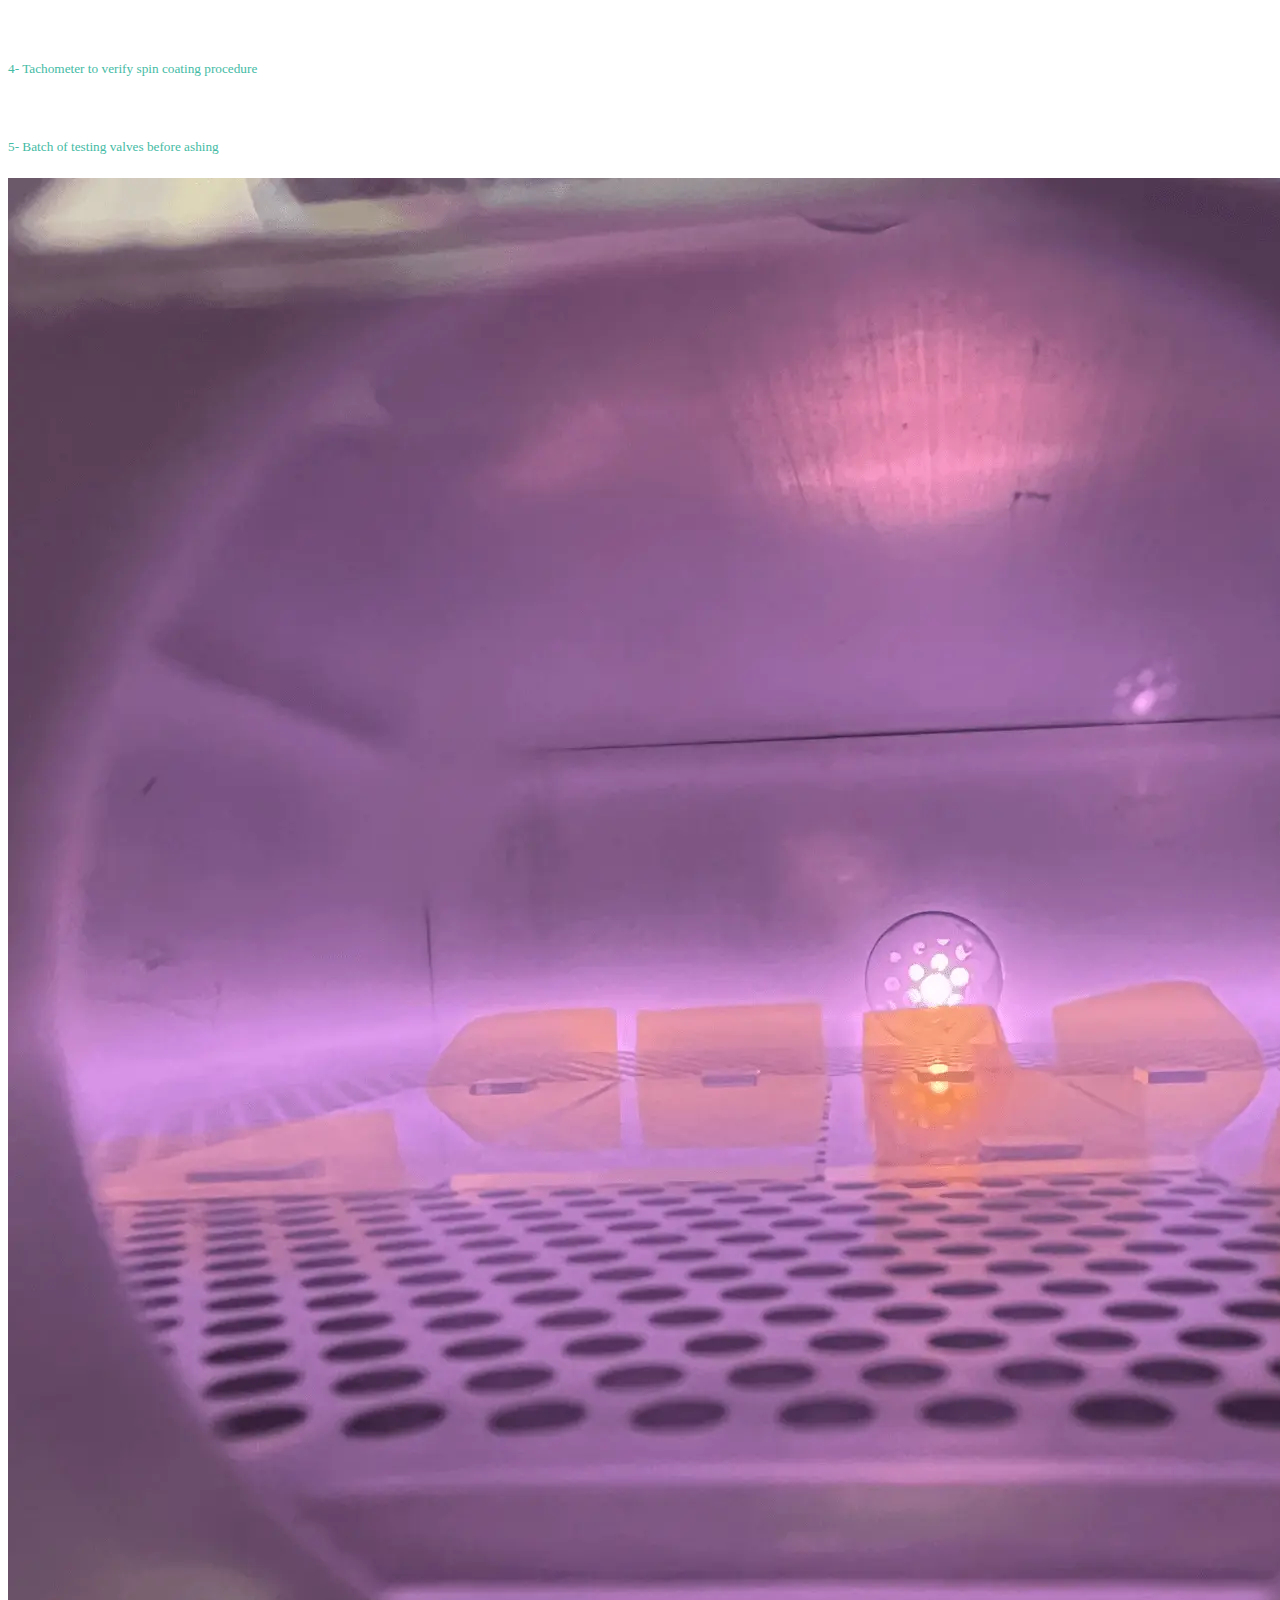
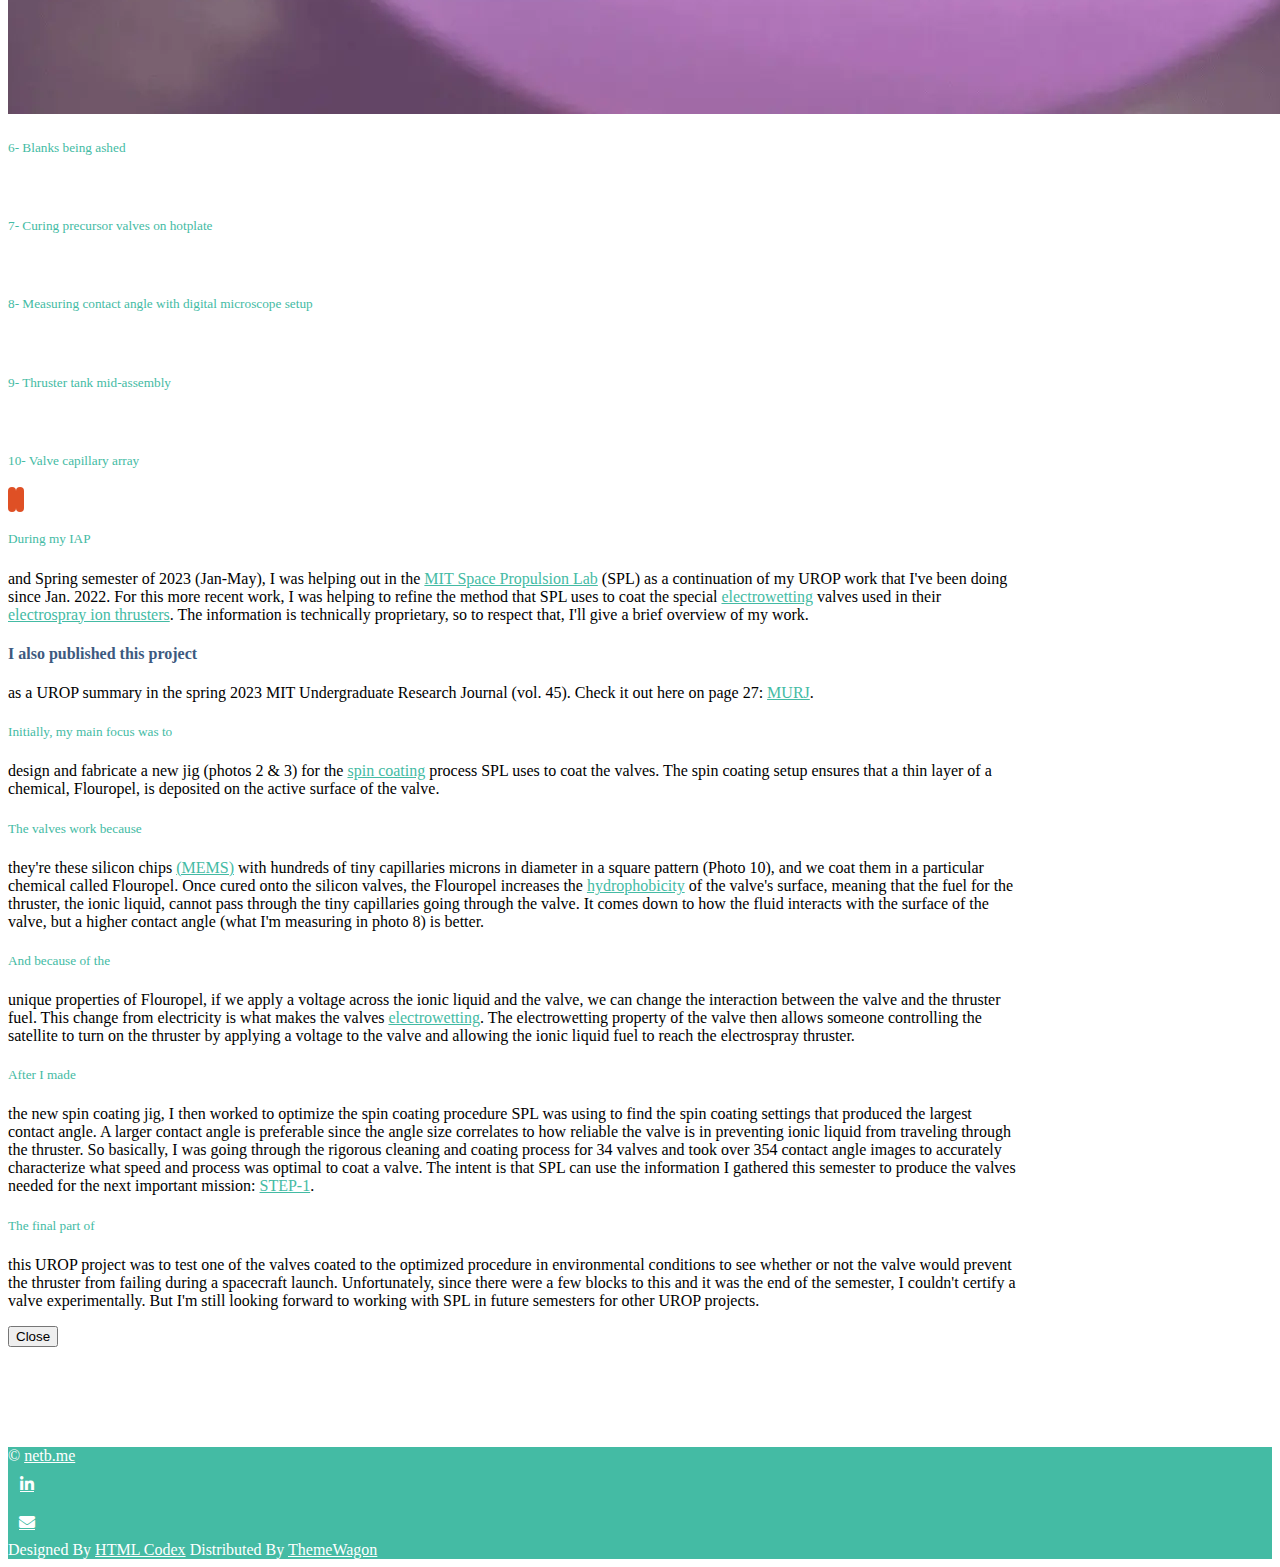
==== commit 45bccb00: "Index footer fit" ====
--- a/index.html
+++ b/index.html
@@ -1,4 +1,4 @@
- <!DOCTYPE html>
+<!DOCTYPE html>
 <html lang="en">
 
 <head>
@@ -45,7 +45,7 @@
 
     <!-- Navbar Start -->
     <nav class="navbar navbar-expand-lg bg-white navbar-light sticky-top p-0 box-shadow: 0 2px 4px 0 rgba(0,0,0,.2);">
-        <!-- <img src="img/Logo.webp" alt="Logo" width="65px" height="65px"> -->
+       <!-- <img src="img/Logo.webp" alt="Logo" width="65px" height="65px"> -->
         <a href="index.html" class="navbar-brand d-flex align-items-center px-4 px-lg-5">
             <h1 class="m-0">Nigel Barnett</h1>
         </a>
@@ -57,7 +57,7 @@
                 <a href="index.html" class="nav-item nav-link active">Home</a>
                 <a href="cv.html" class="nav-item nav-link">CV</a>
                 <a href="projects.html" class="nav-item nav-link">Projects</a>
-                <a href="contact.html" class="nav-item nav-link ">Contact</a>
+                <a href="contact.html" class="nav-item nav-link">Contact</a>
             </div>
         </div>
     </nav>
@@ -129,7 +129,6 @@
                         the real-life aspects of engineering.  
                     </p>
                     <a class="btn btn-main py-3 px-4" href="https://drive.google.com/file/d/1SMoRY1z2S3igGYxscCovoe96TcJgwUKf/view?usp=share_link" target="_blank" rel="noopener noreferrer">Recent Publication</a>
-                    <div style="padding: 5px;">
                 </div>
             </div>
         </div>
@@ -181,50 +180,6 @@
         </div>
     </div>
     <!-- Projects End -->
-
-<!-- RocketProp Modal -->  
-<div class="modal fade" id="RocketPropModal" tabindex="-1" aria-labelledby="RocketProp Modal" aria-hidden="true">
-    <div class="modal-dialog modal-xl">
-        <div class="modal-content">
-            <div class="modal-header">
-            <h3 class="modal-title" id="RocketProp Modal">(WIP) Personal Rocket Engine - Deneb</h3>
-            <button type="button" class="btn-close" data-bs-dismiss="modal" aria-label="Close"></button>
-            </div>
-            <div class="modal-body">
-                <div class="row g-4">
-                    <div id="RocketPropCarousel" class="carousel slide col-md-6" data-ride="carousel">
-                        <div class="carousel-inner">
-                            <div class="carousel-item active">
-                                <img class="d-block w-100" src="img/RocketProp/Preview.webp" loading="lazy" alt="First slide">
-                                <h5 class="text-center p-2">1- CAD Preview (?)</h5>
-                            </div>
-                        </div>
-                    </div>
-                    <div class="col-md-6">
-                        <h5>I was inspired</h5>
-                        <p>by working with my sub-team on Rocket Team to design a liquid rocket engine myself. And given the information I'm 
-                            learning in 16.512 <a class="hyperlink" href="https://ocw.mit.edu/courses/16-512-rocket-propulsion-fall-2005/" target="_blank" rel="noopener noreferrer">(Rocket Prop)</a> this semester, 
-                            I felt like I'd be better equipped to design an engine from first principles. I am going through the process of 
-                            defining requirements, researching, and designing an engine with the intent of eventually manufacturing the design 
-                            for a flight vehicle. The design is influenced by what I've worked with on Rocket Team and what I've seen accomplished 
-                            by other teams and individuals.</p>
-                        <h5>My current decision is</h5>
-                        <p>to design a reusable bi-propellant rocket engine using LOX and Kerosene, which has either film cooling or a combination of 
-                            film and ablative cooling. I'm designing with a 3kN thrust requirement for 5 seconds of burn time to power a 40kg rocket.</p>
-                        <h5>This project</h5>
-                        <p>is fairly ambitious, given my current responsibilities. Still, I hope to figure out the design work by this academic 
-                            year and potentially manufacture and test next year. I also want to design the rocket, including potential custom 
-                            engine control and avionics hardware and software, which would make this all a very long-term project. </p>
-                    </div>
-                </div>
-            </div>
-            <div class="modal-footer">
-                <button type="button" class="btn btn-secondary" data-bs-dismiss="modal">Close</button>
-            </div>
-        </div>
-    </div>
-</div>
-<!-- RocketProp Modal -->
 
 <!-- Bike Modal -->  
 <div class="modal fade" id="BikeModal" tabindex="-1" aria-labelledby="Bike Modal" aria-hidden="true">
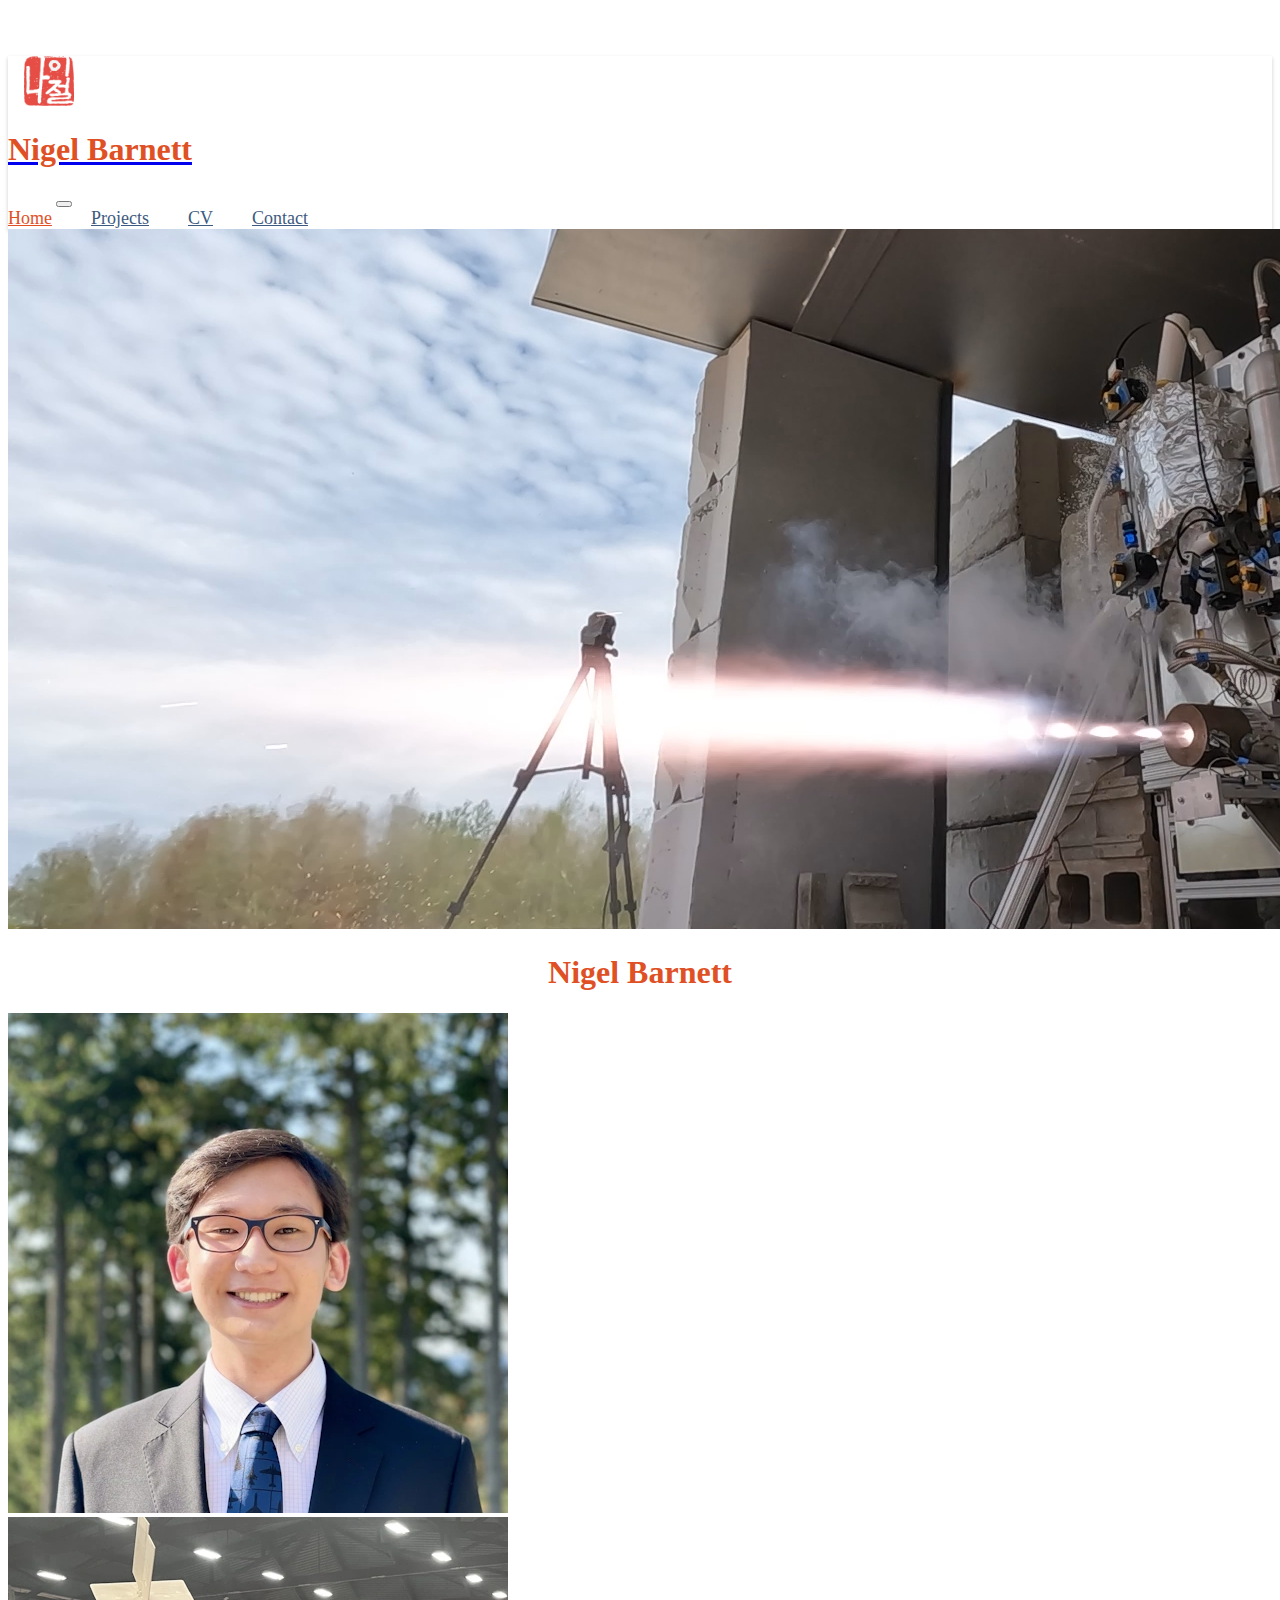
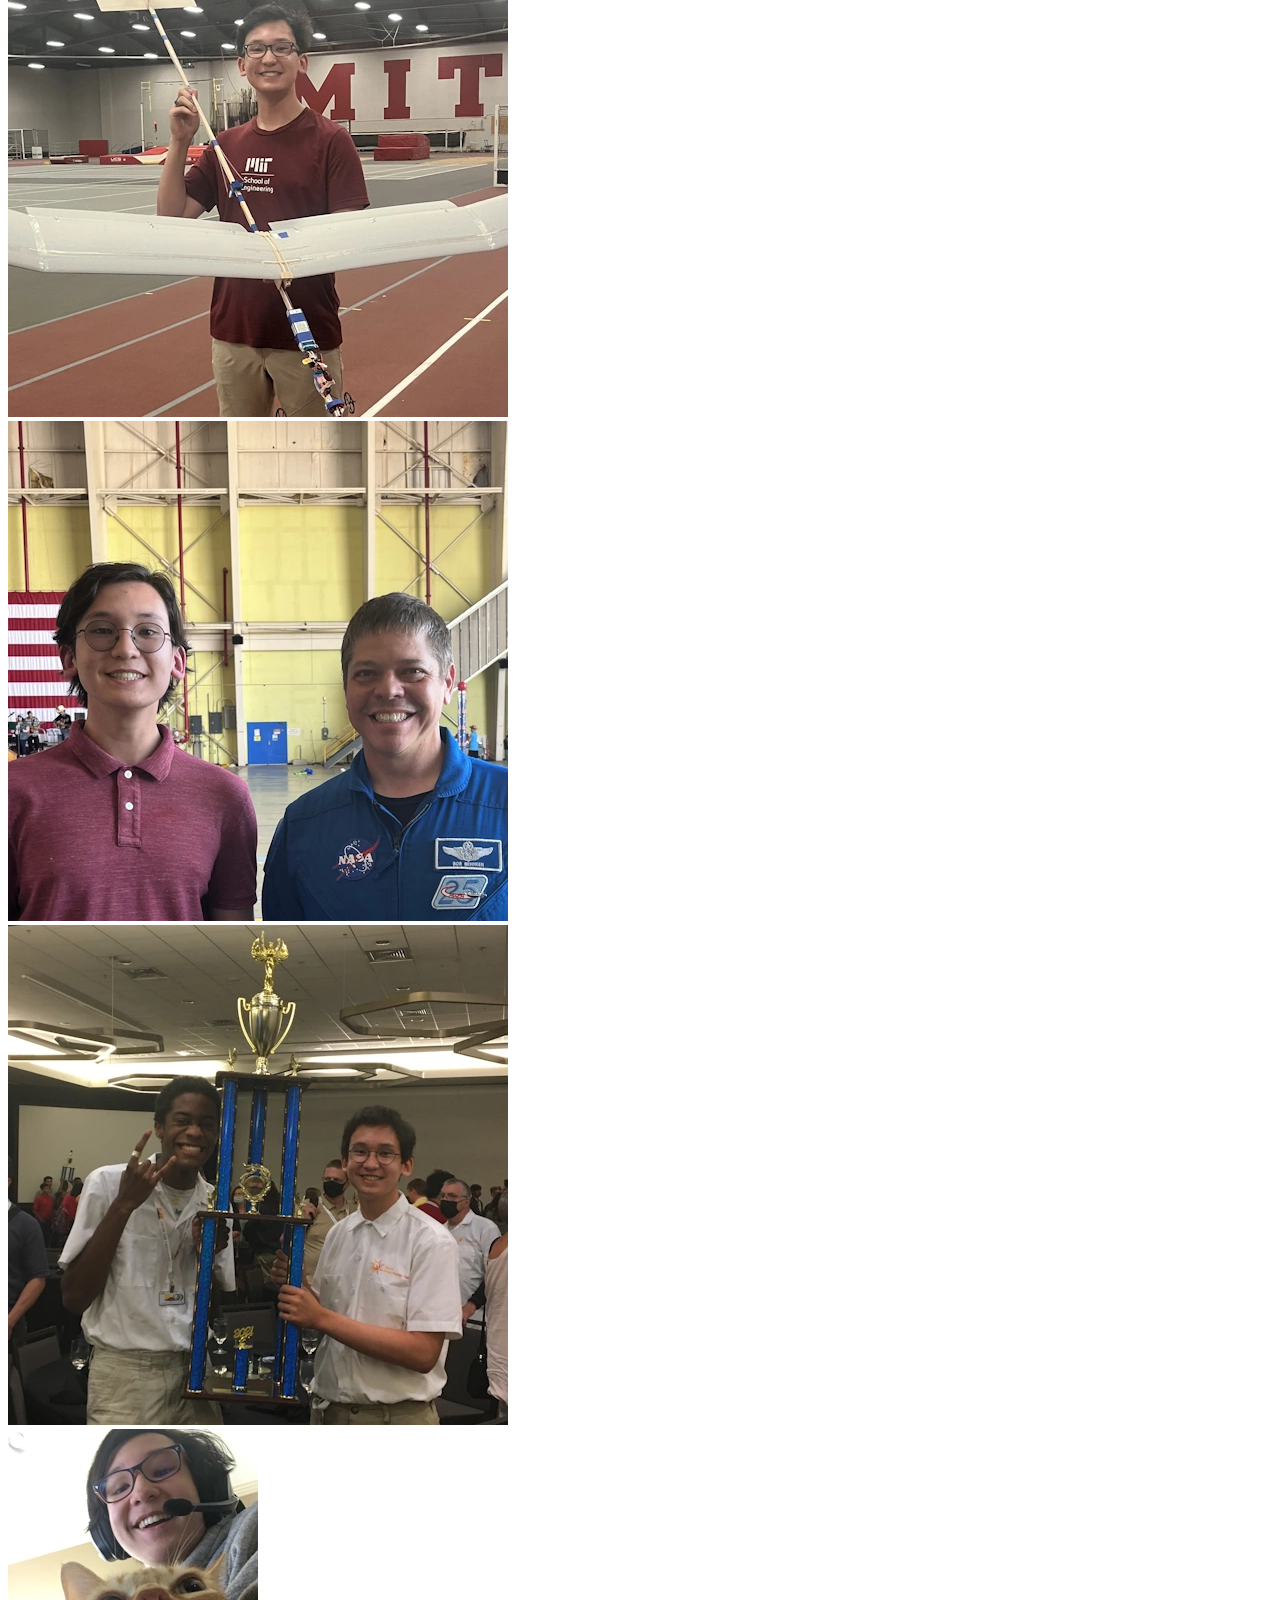
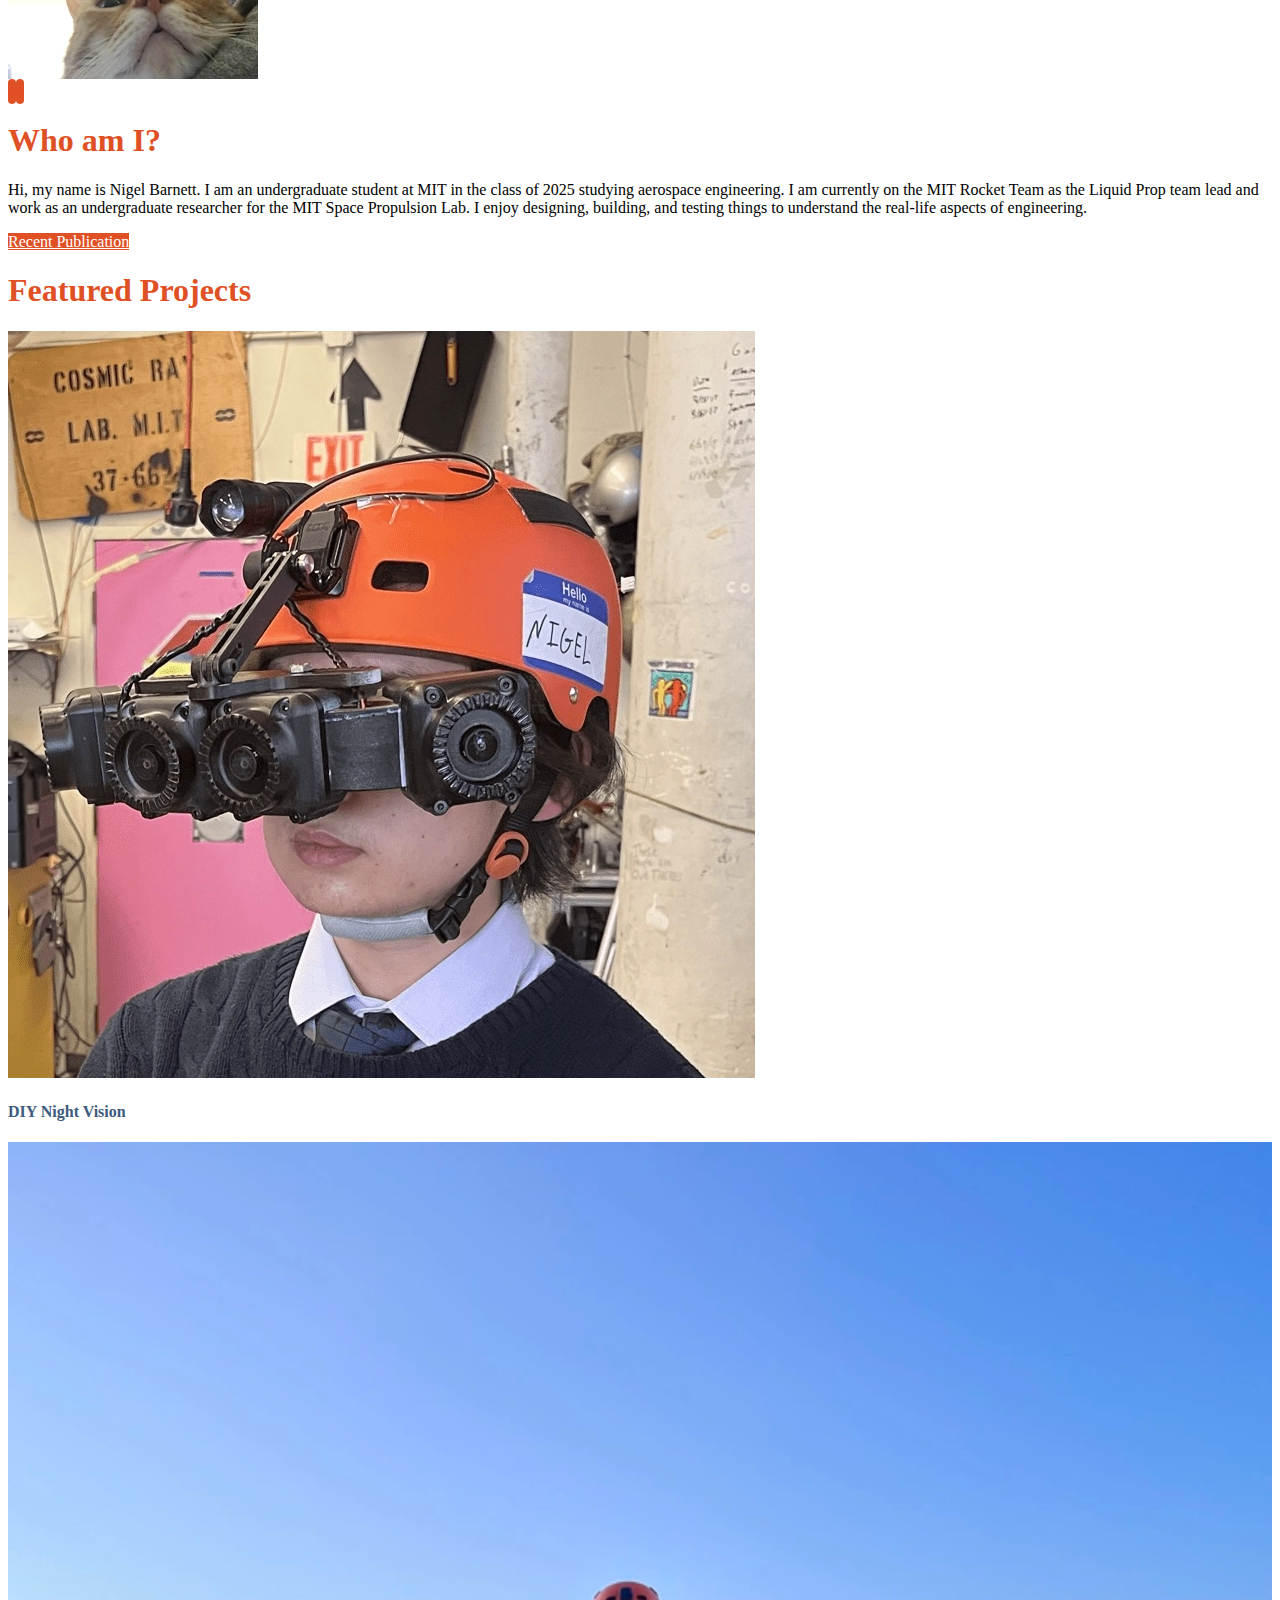
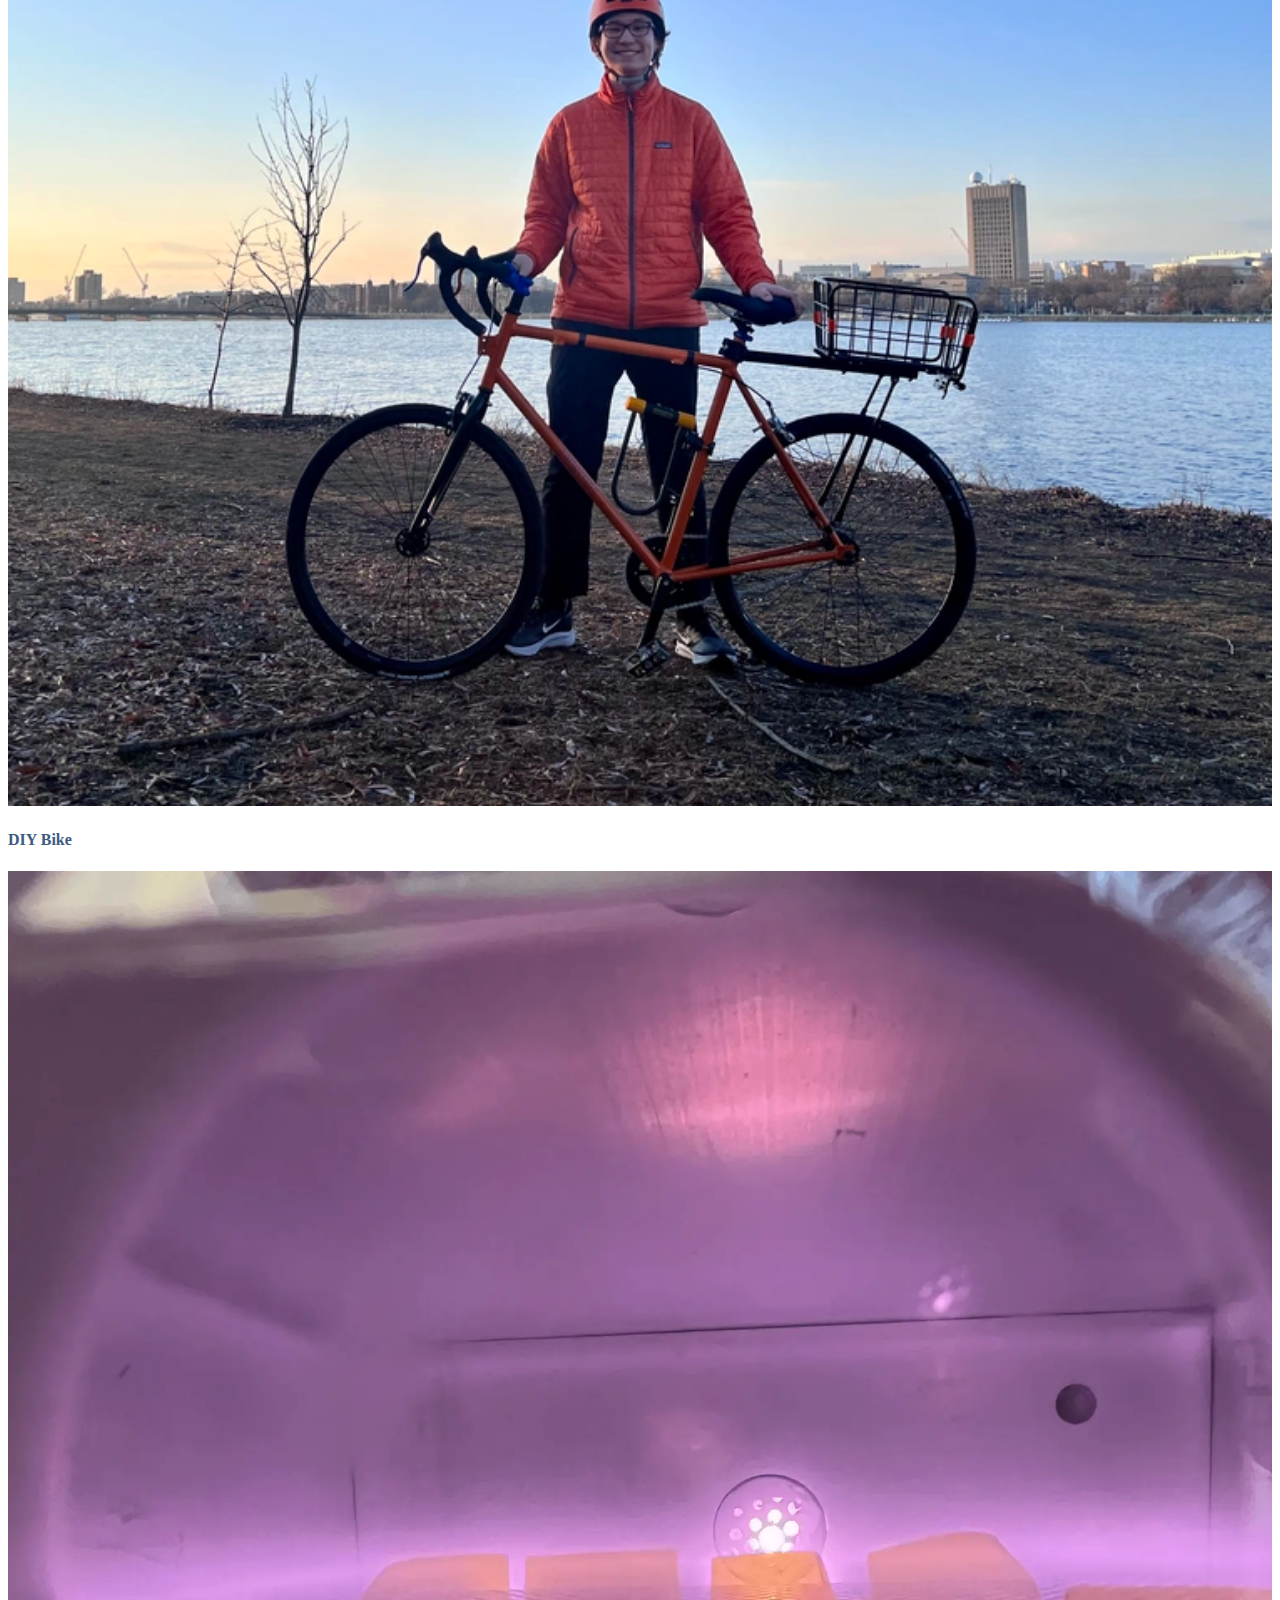
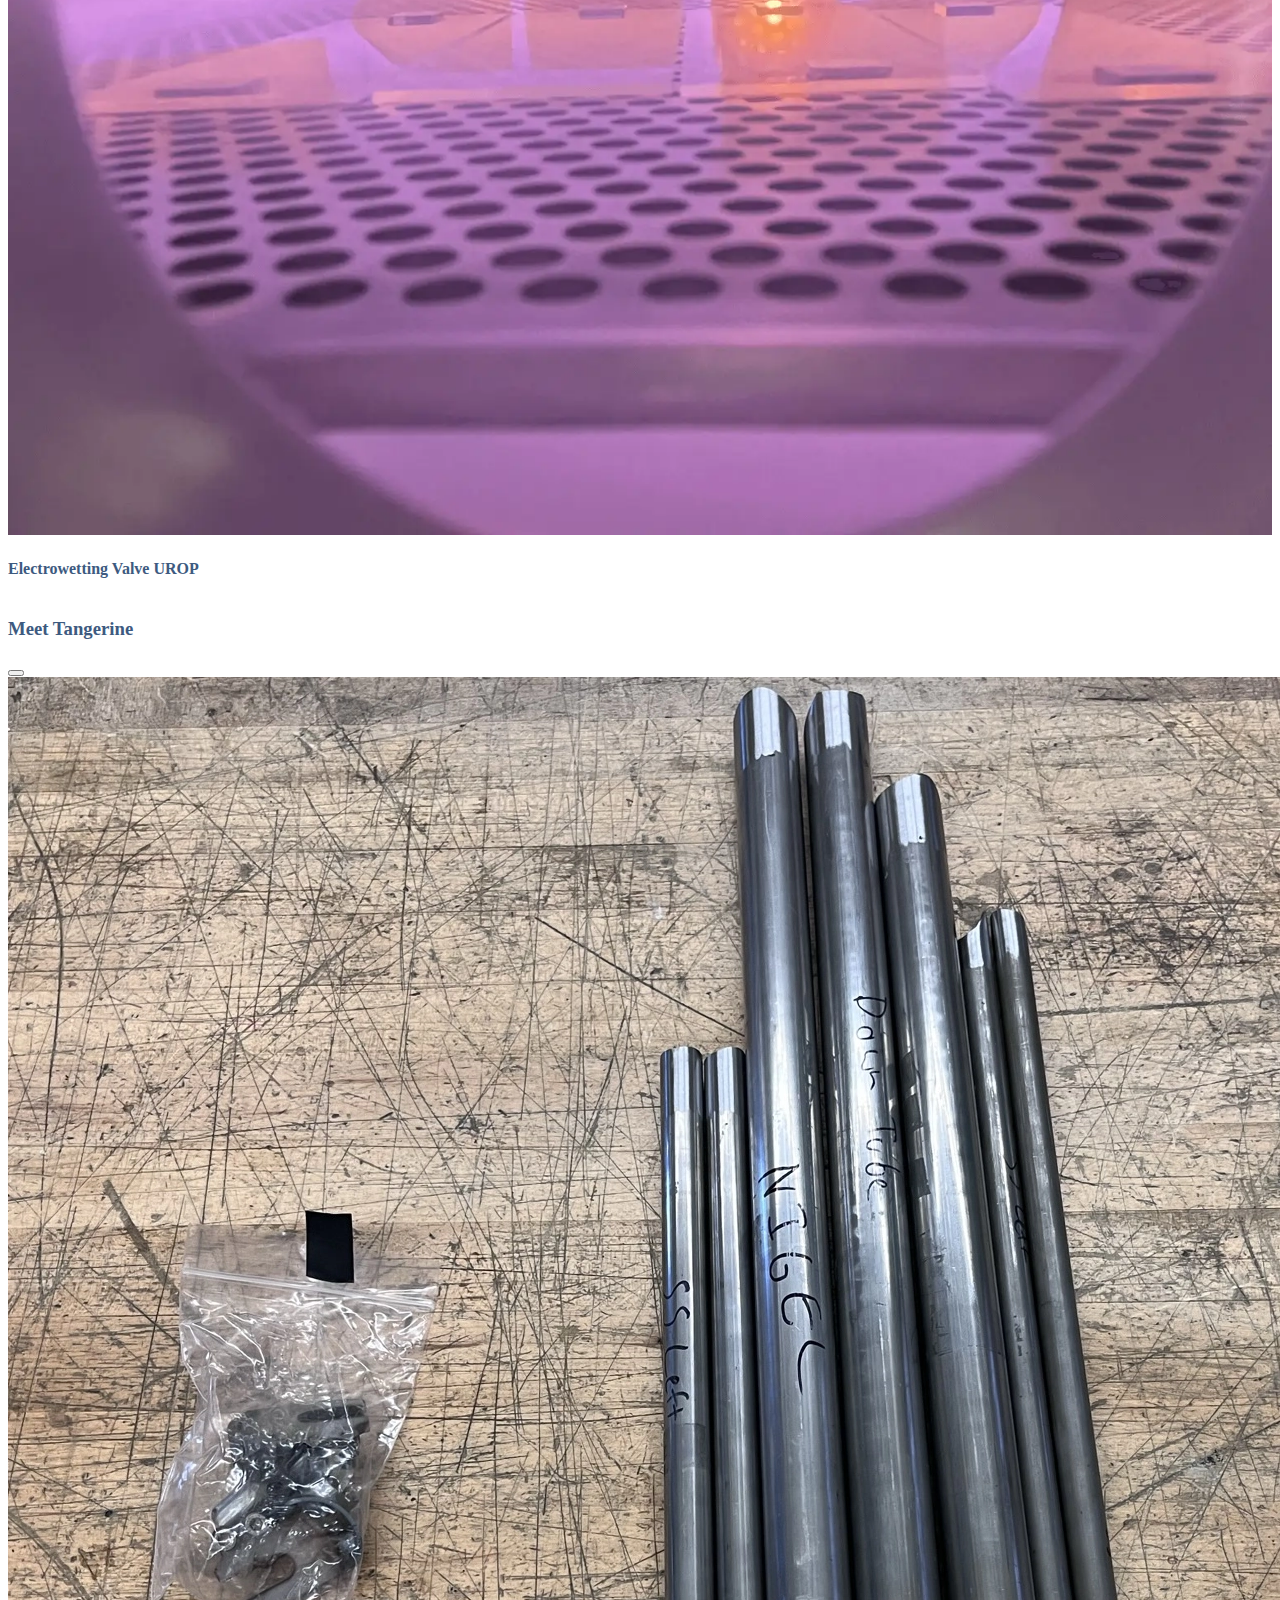
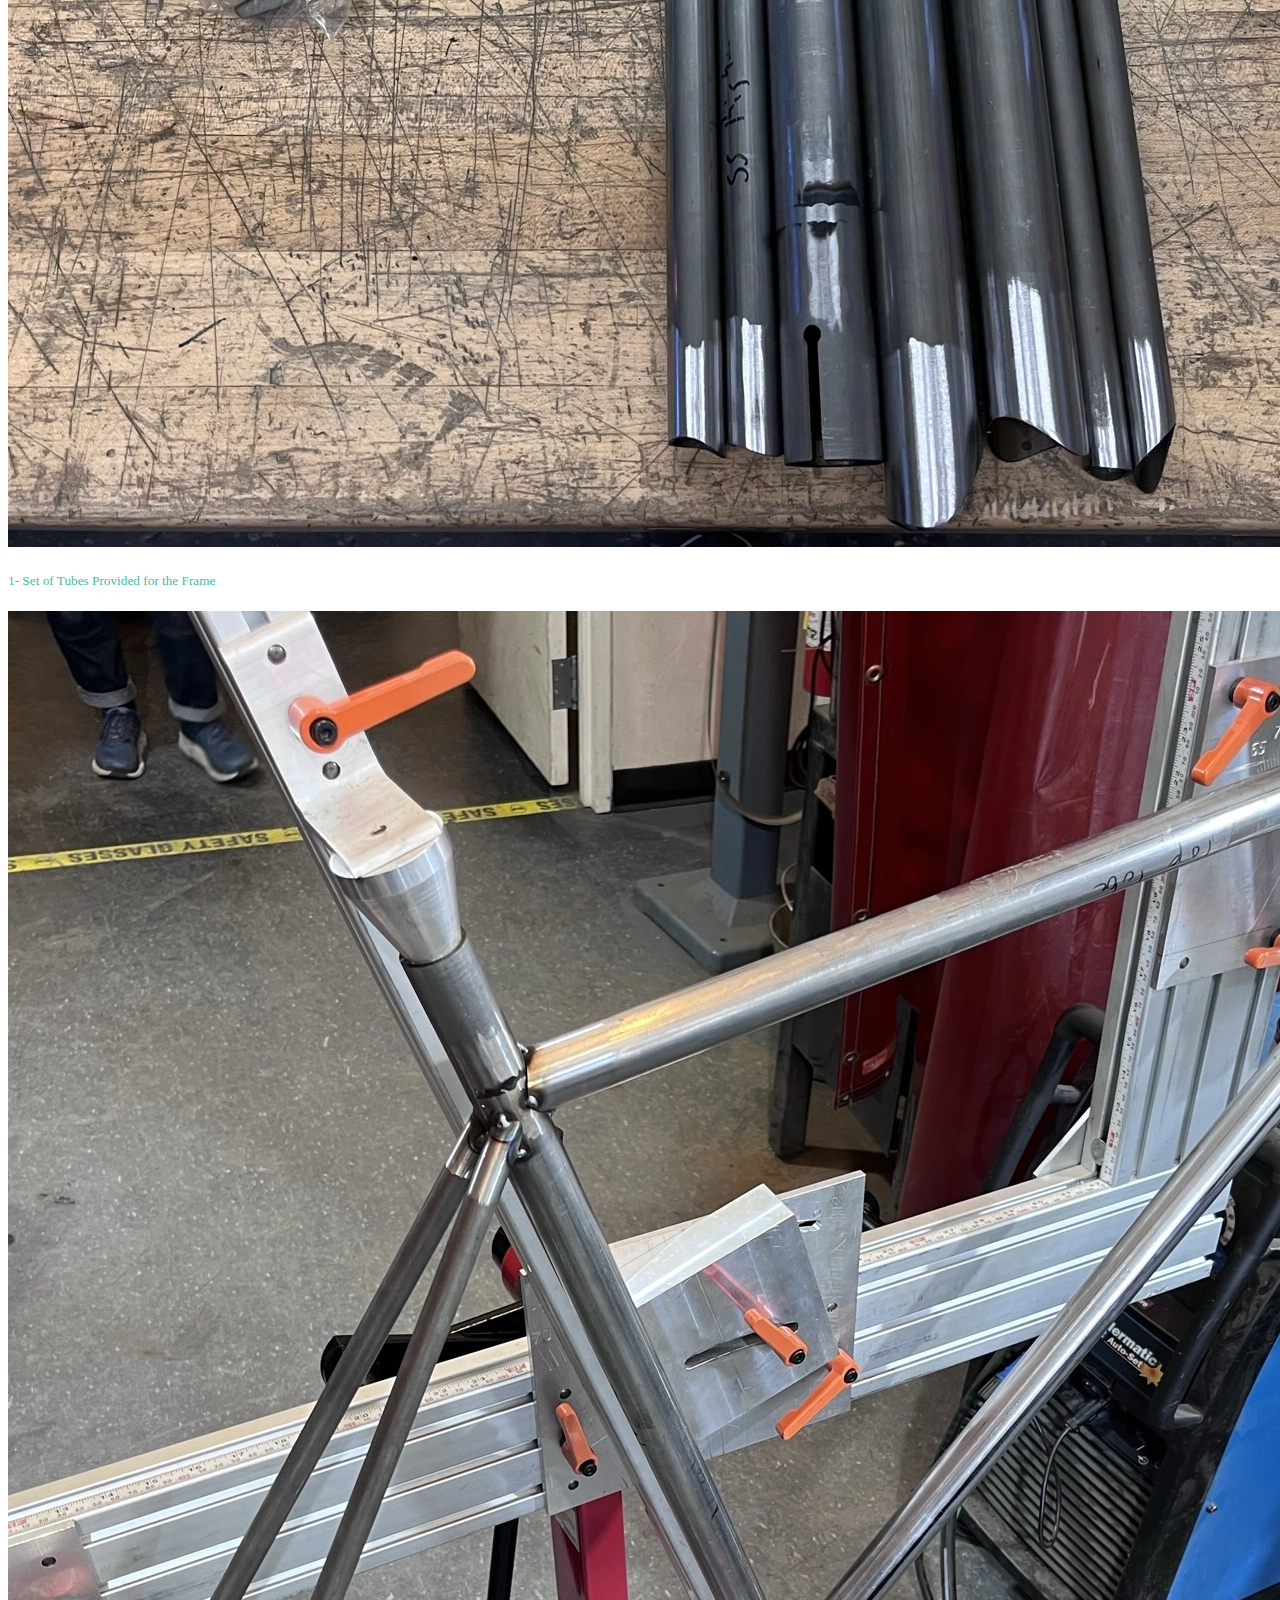
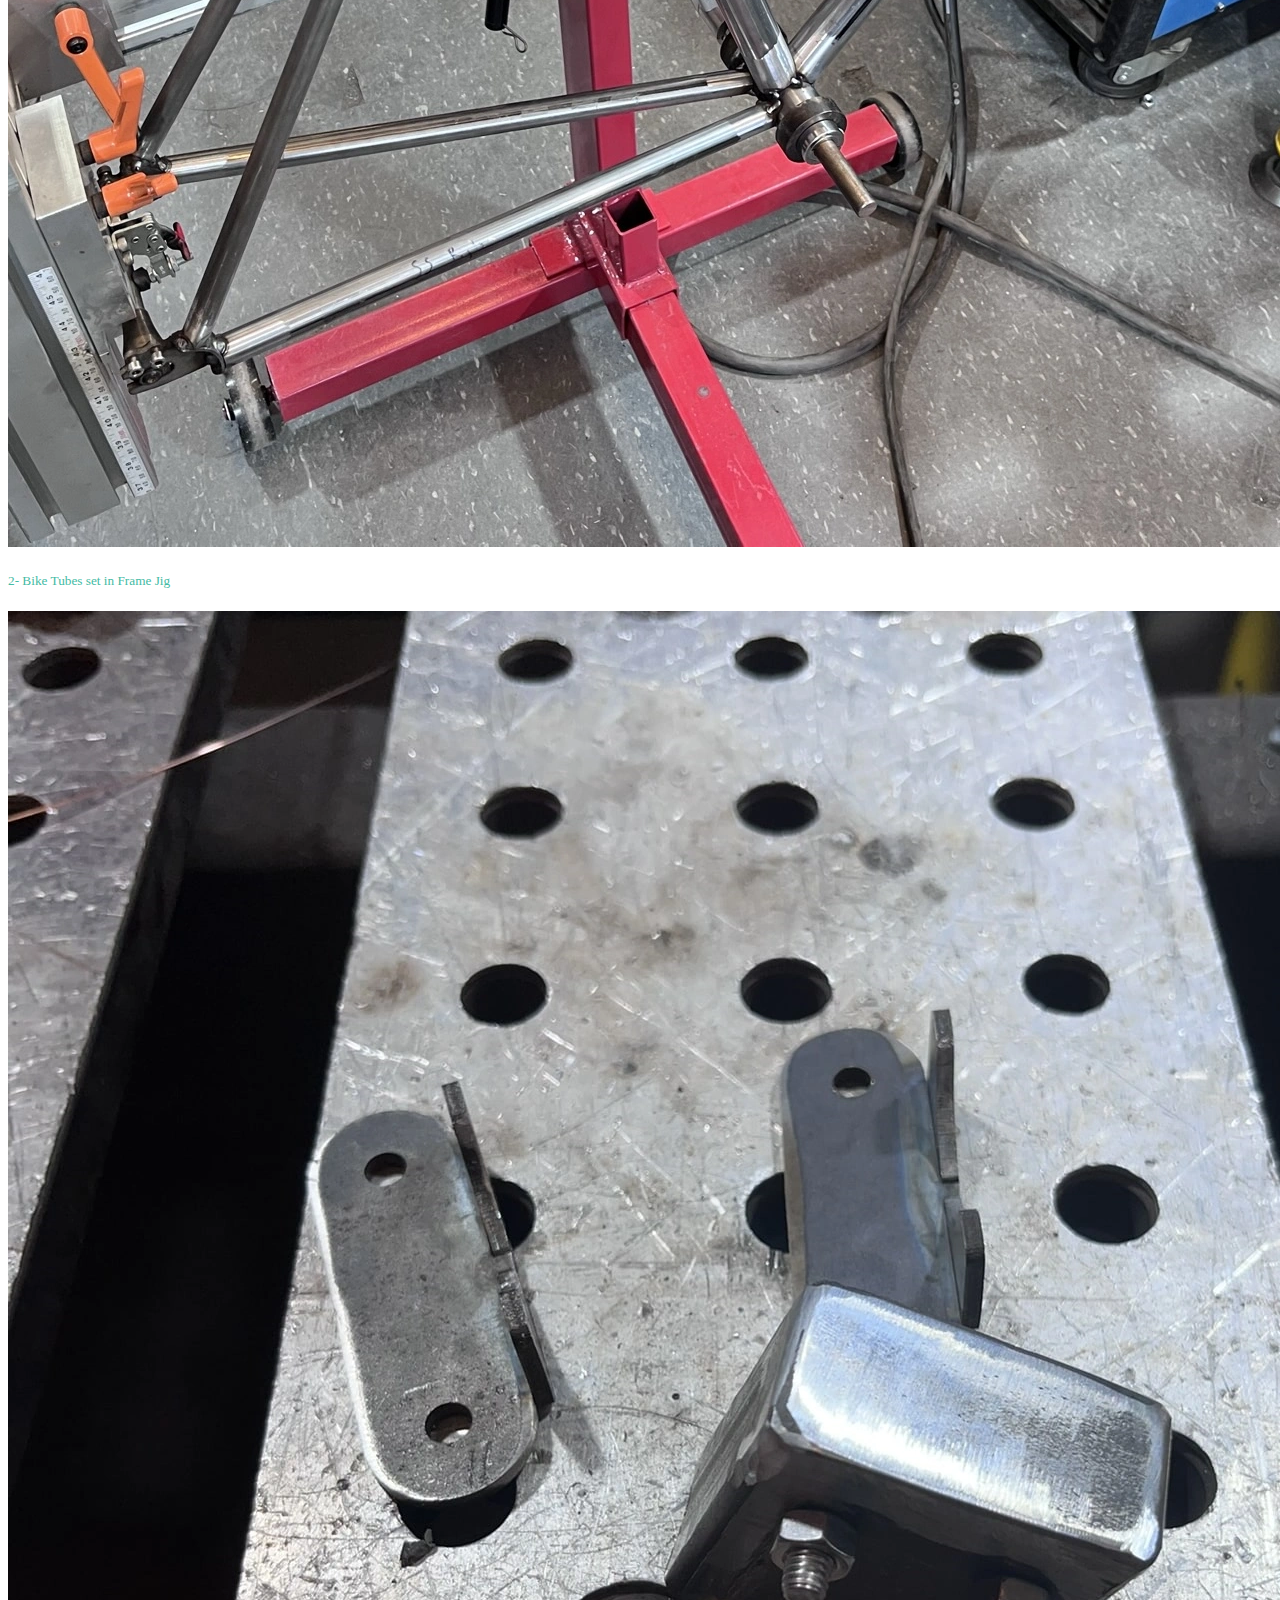
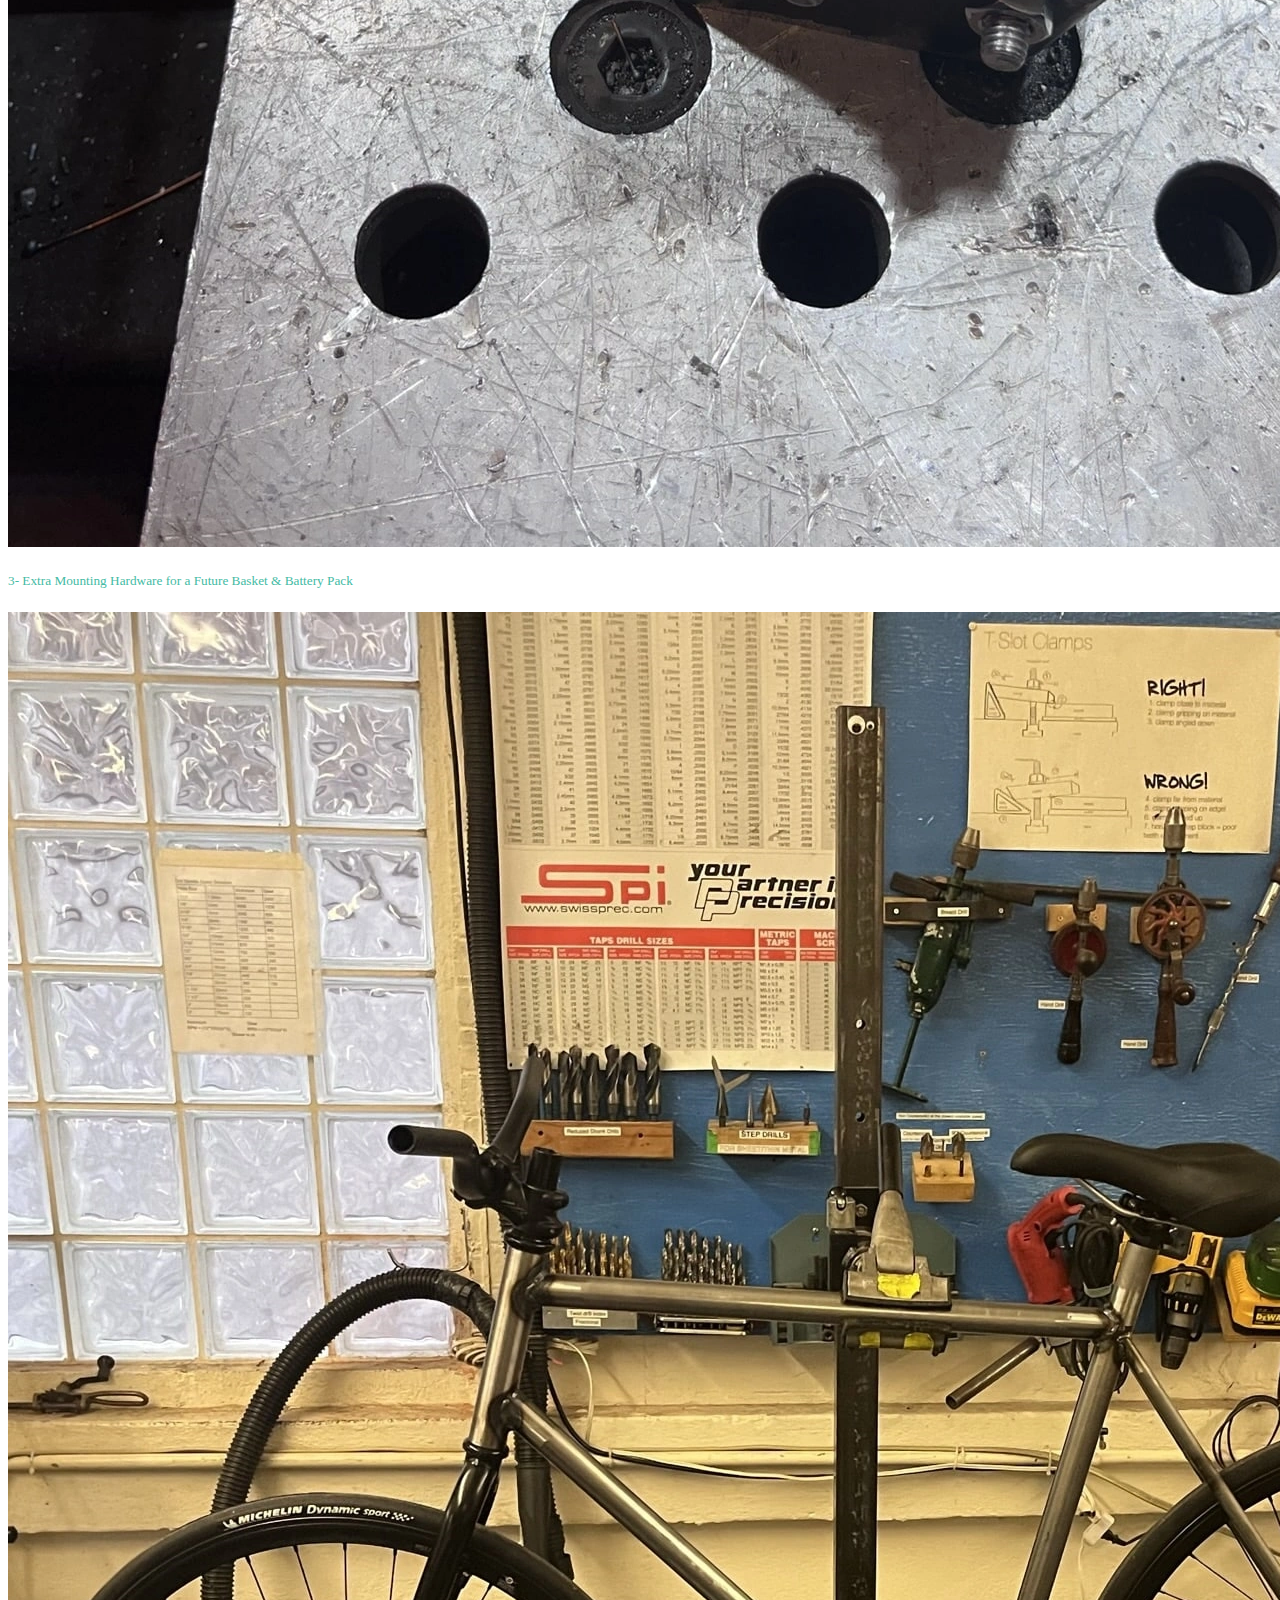
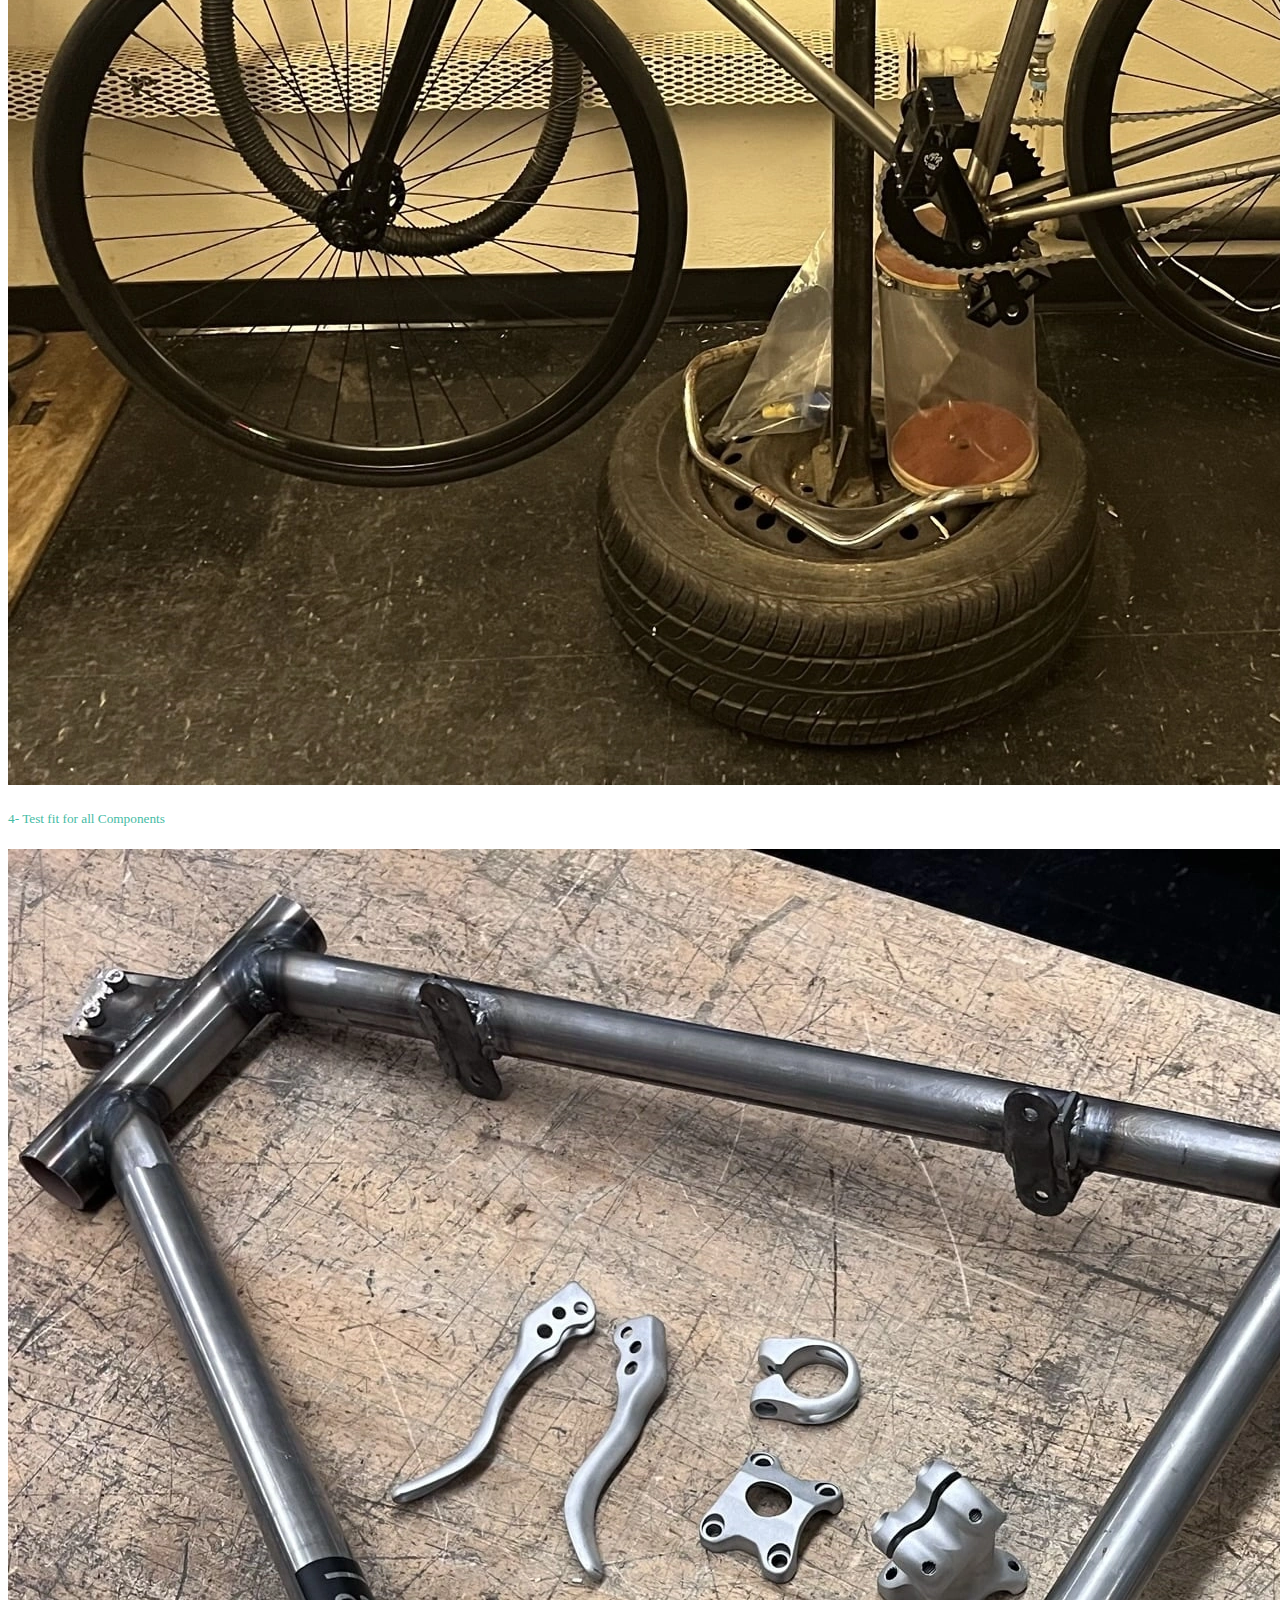
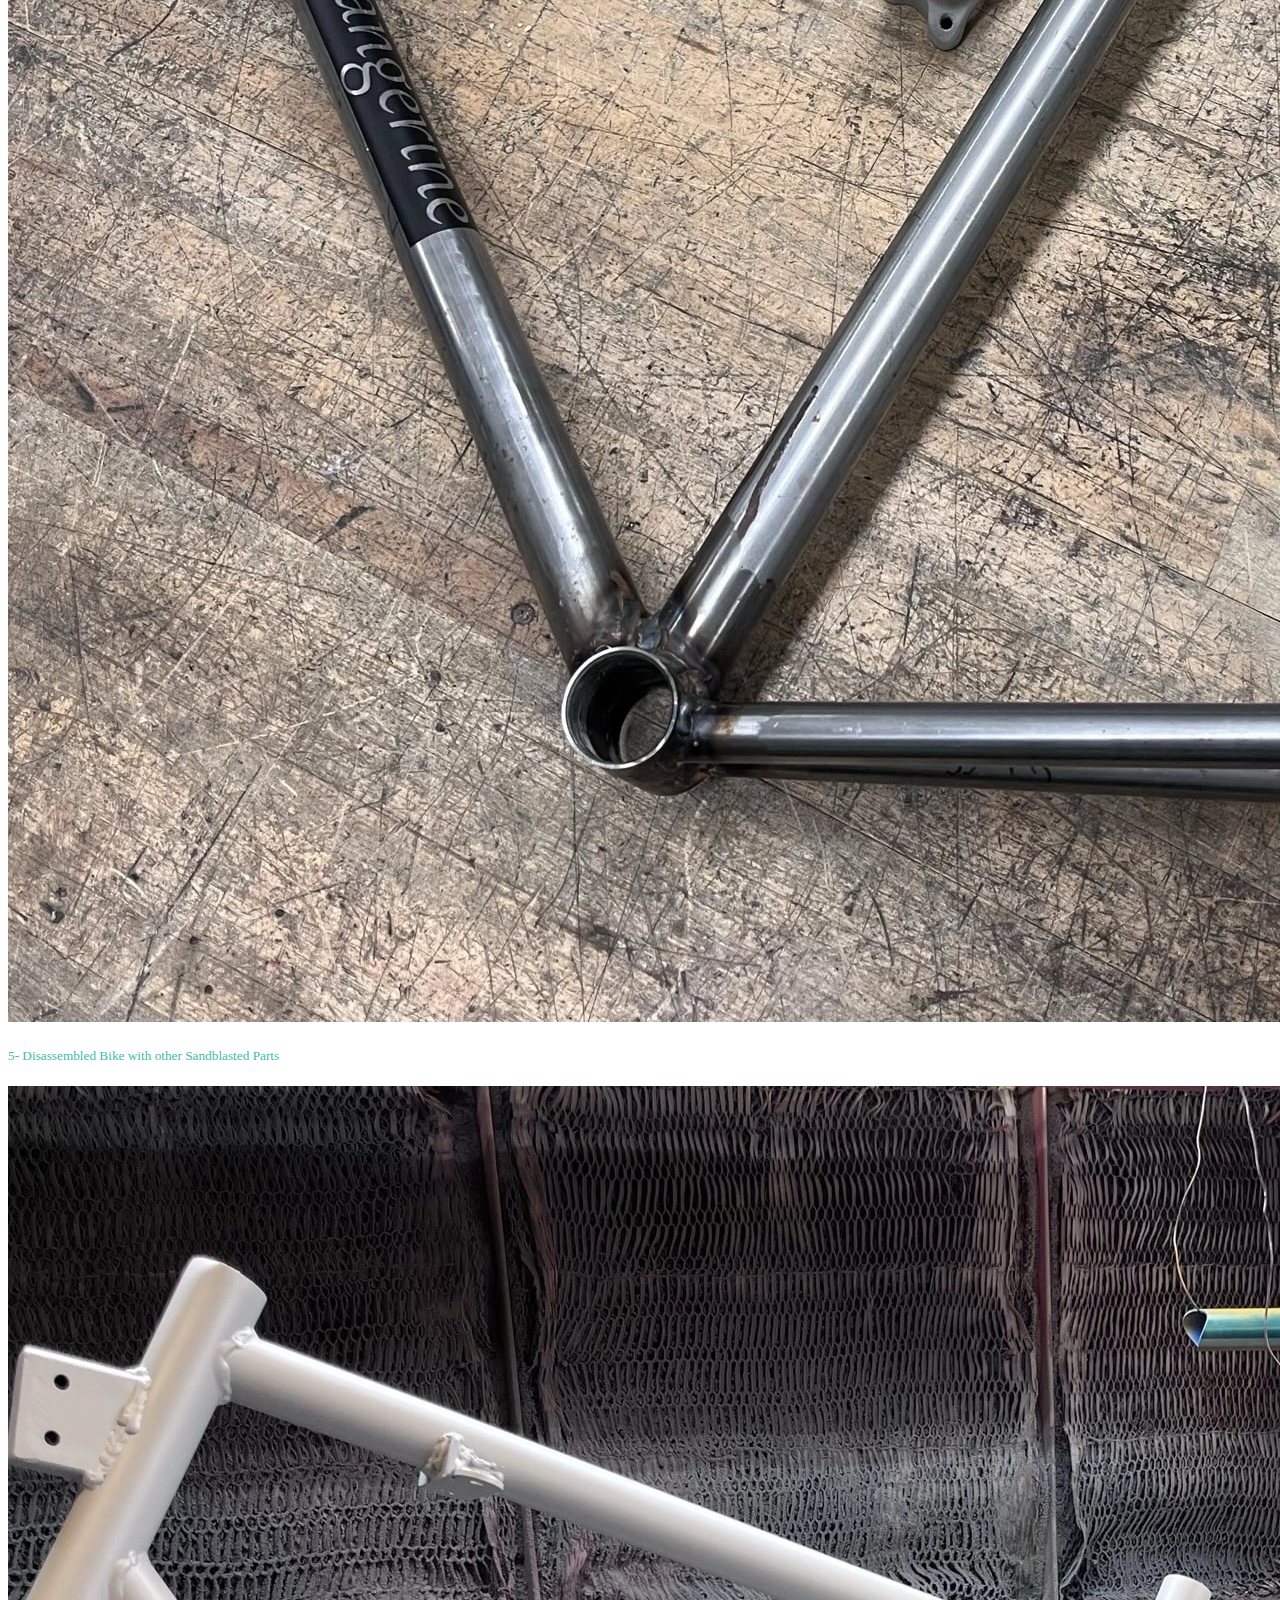
==== commit fc223a0b: "Logo Add" ====
--- a/index.html
+++ b/index.html
@@ -10,7 +10,7 @@
     <meta name="description" content="My name is Nigel, and this is the home page of my maker portfolio. I am an undergraduate student at MIT. Take a look at my work!">
 
     <!-- Favicon -->
-    <link href="img/Logo.webp" rel="icon">
+    <link href="img/Logo.png" rel="icon">
 
     <!-- Google Web Fonts -->
     <link rel="preconnect" href="https://fonts.googleapis.com">
@@ -45,8 +45,8 @@
 
     <!-- Navbar Start -->
     <nav class="navbar navbar-expand-lg bg-white navbar-light sticky-top p-0 box-shadow: 0 2px 4px 0 rgba(0,0,0,.2);">
-       <!-- <img src="img/Logo.webp" alt="Logo" width="65px" height="65px"> -->
         <a href="index.html" class="navbar-brand d-flex align-items-center px-4 px-lg-5">
+            <img src="img/Logo.png" alt="Logo" width="50" height="50" class="me-2"> <!-- Adjust size if needed -->
             <h1 class="m-0">Nigel Barnett</h1>
         </a>
         <button type="button" class="navbar-toggler me-4" data-bs-toggle="collapse" data-bs-target="#navbarCollapse">
@@ -55,8 +55,8 @@
         <div class="collapse navbar-collapse" id="navbarCollapse">
             <div class="navbar-nav ms-auto p-4 p-lg-0">
                 <a href="index.html" class="nav-item nav-link active">Home</a>
+                <a href="projects.html" class="nav-item nav-link">Projects</a>
                 <a href="cv.html" class="nav-item nav-link">CV</a>
-                <a href="projects.html" class="nav-item nav-link">Projects</a>
                 <a href="contact.html" class="nav-item nav-link">Contact</a>
             </div>
         </div>
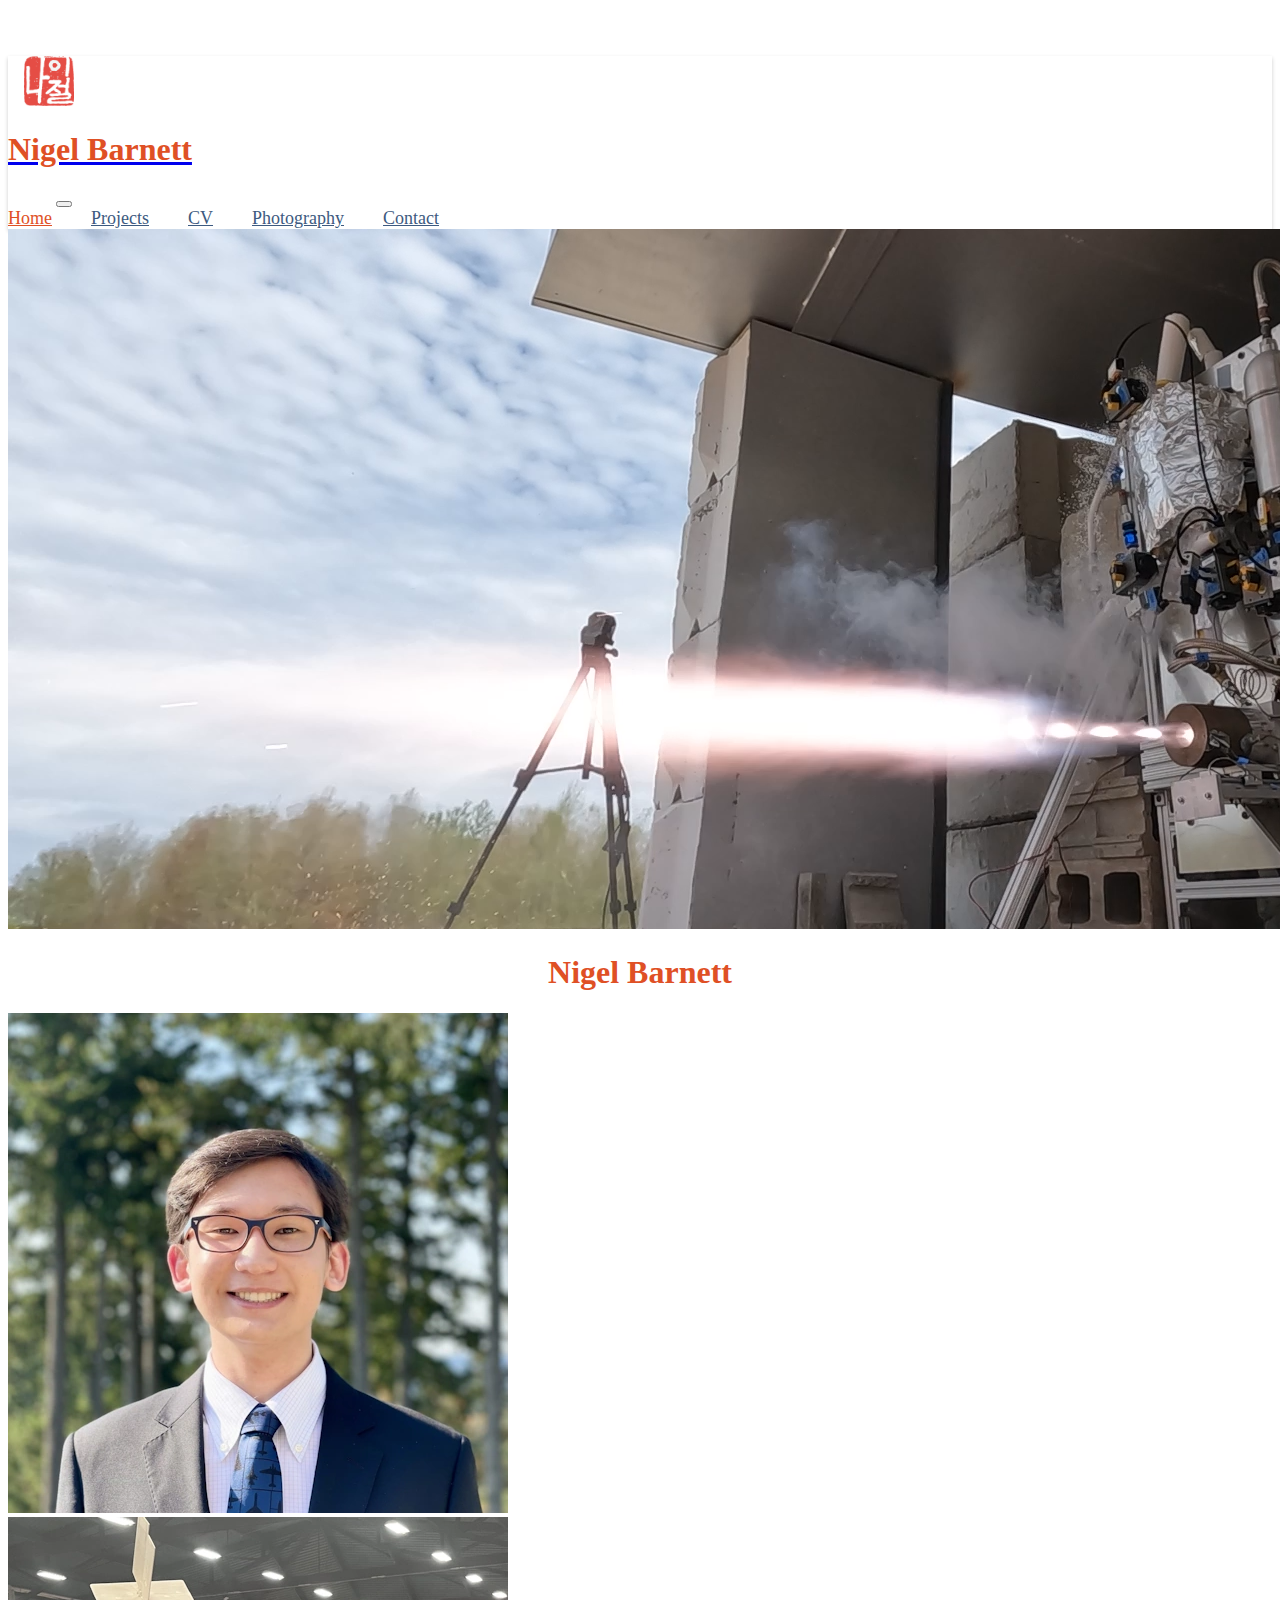
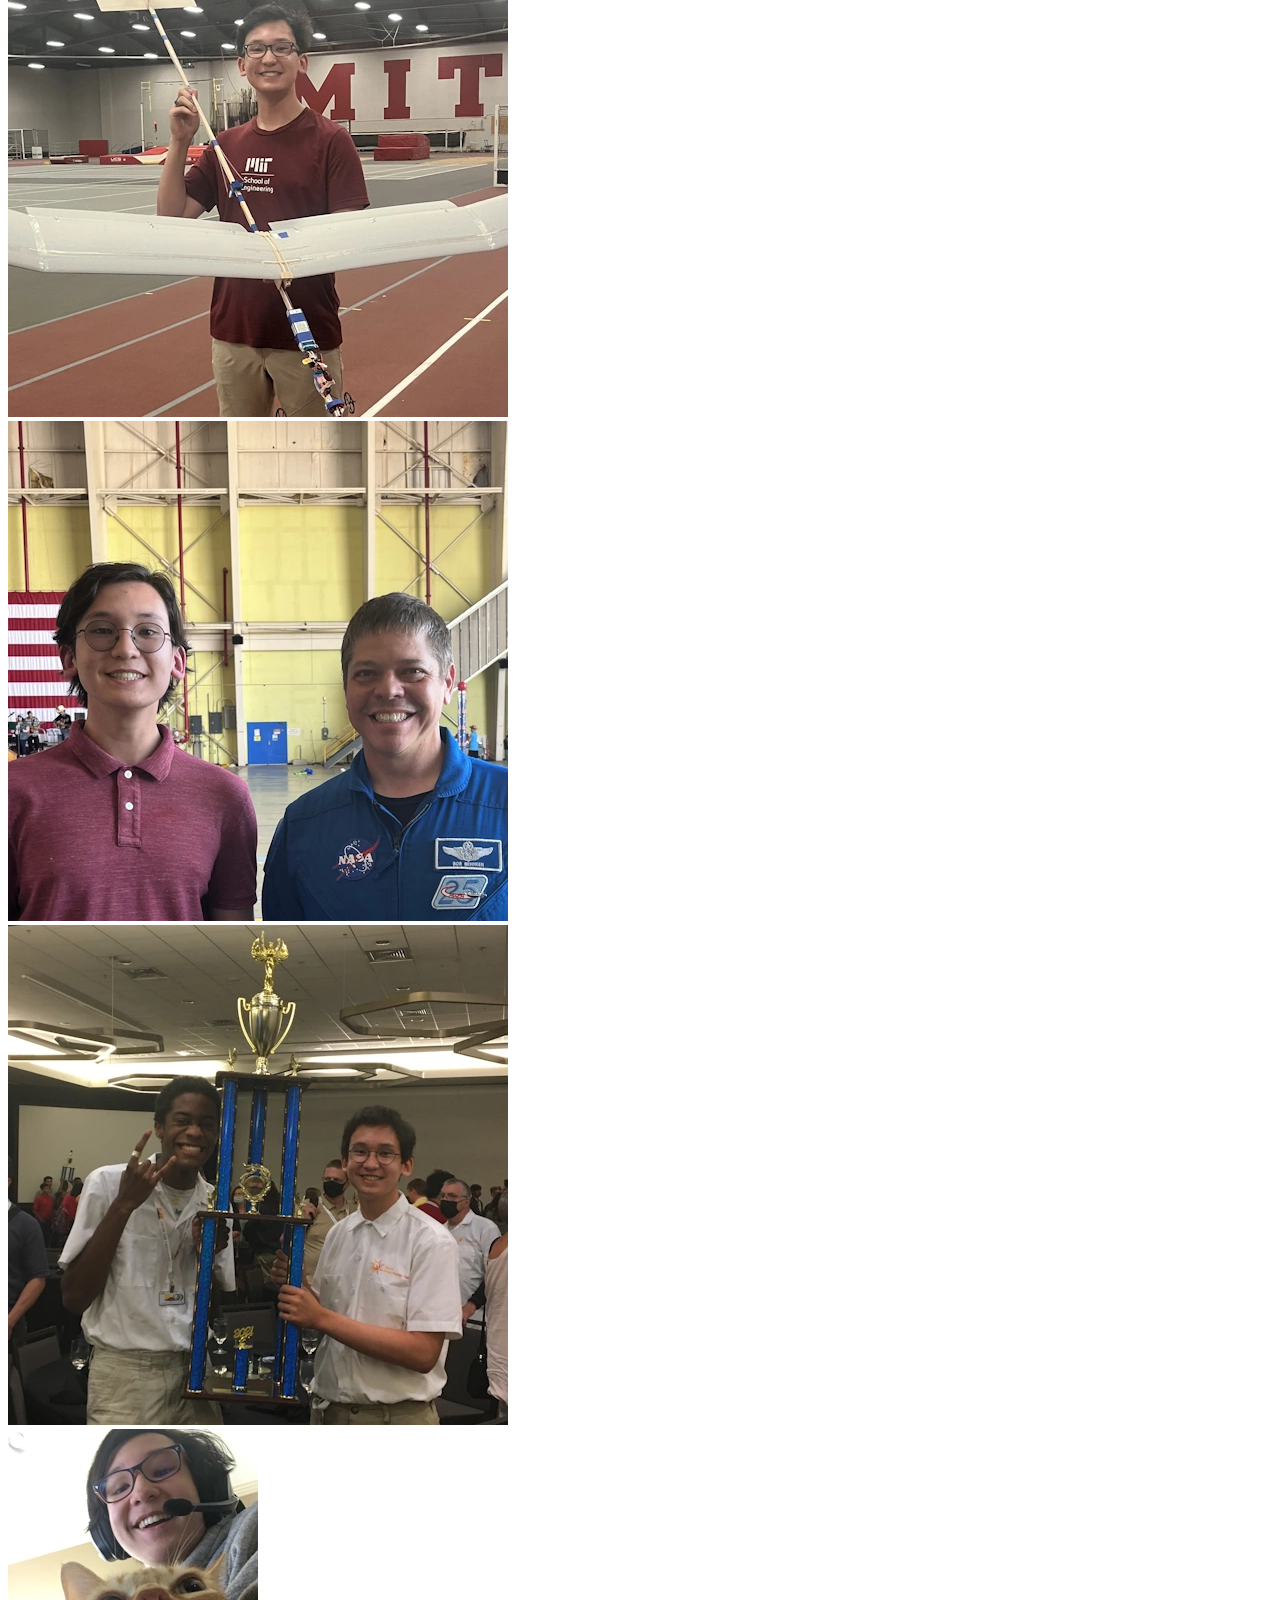
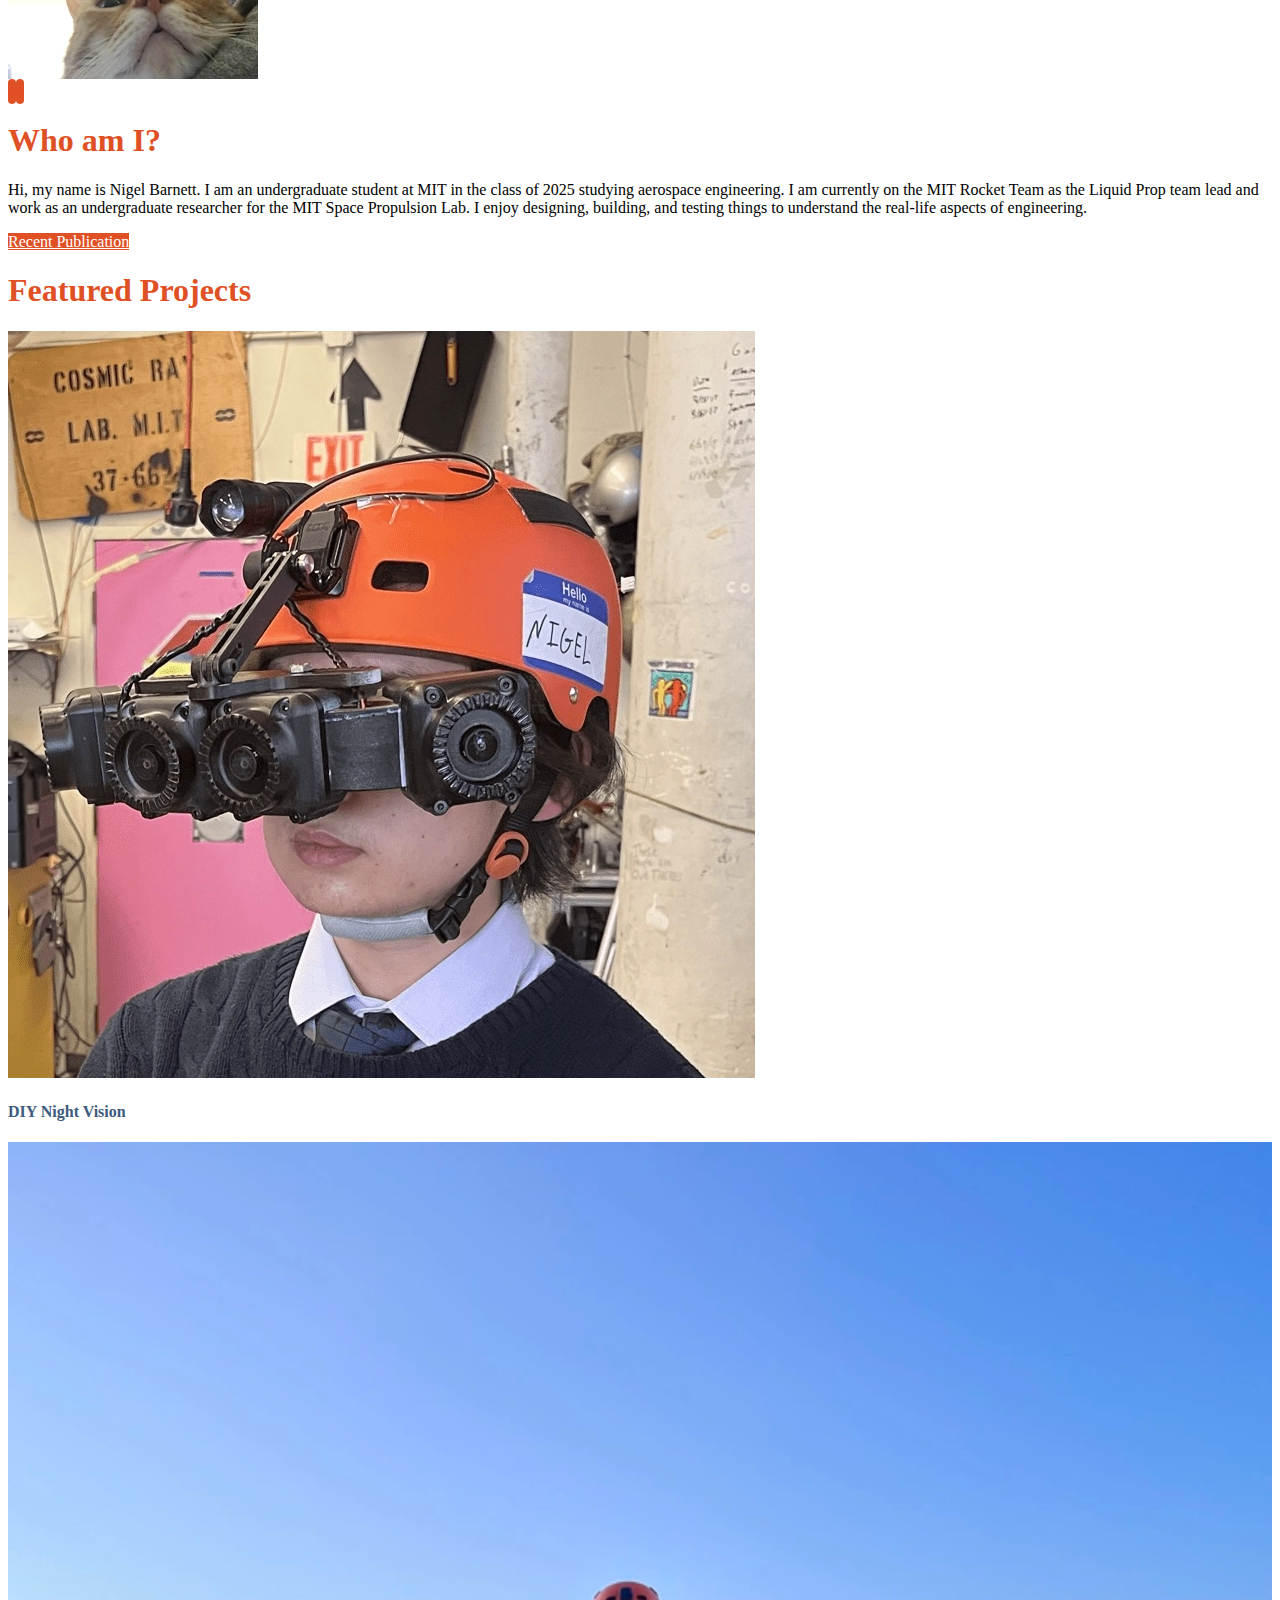
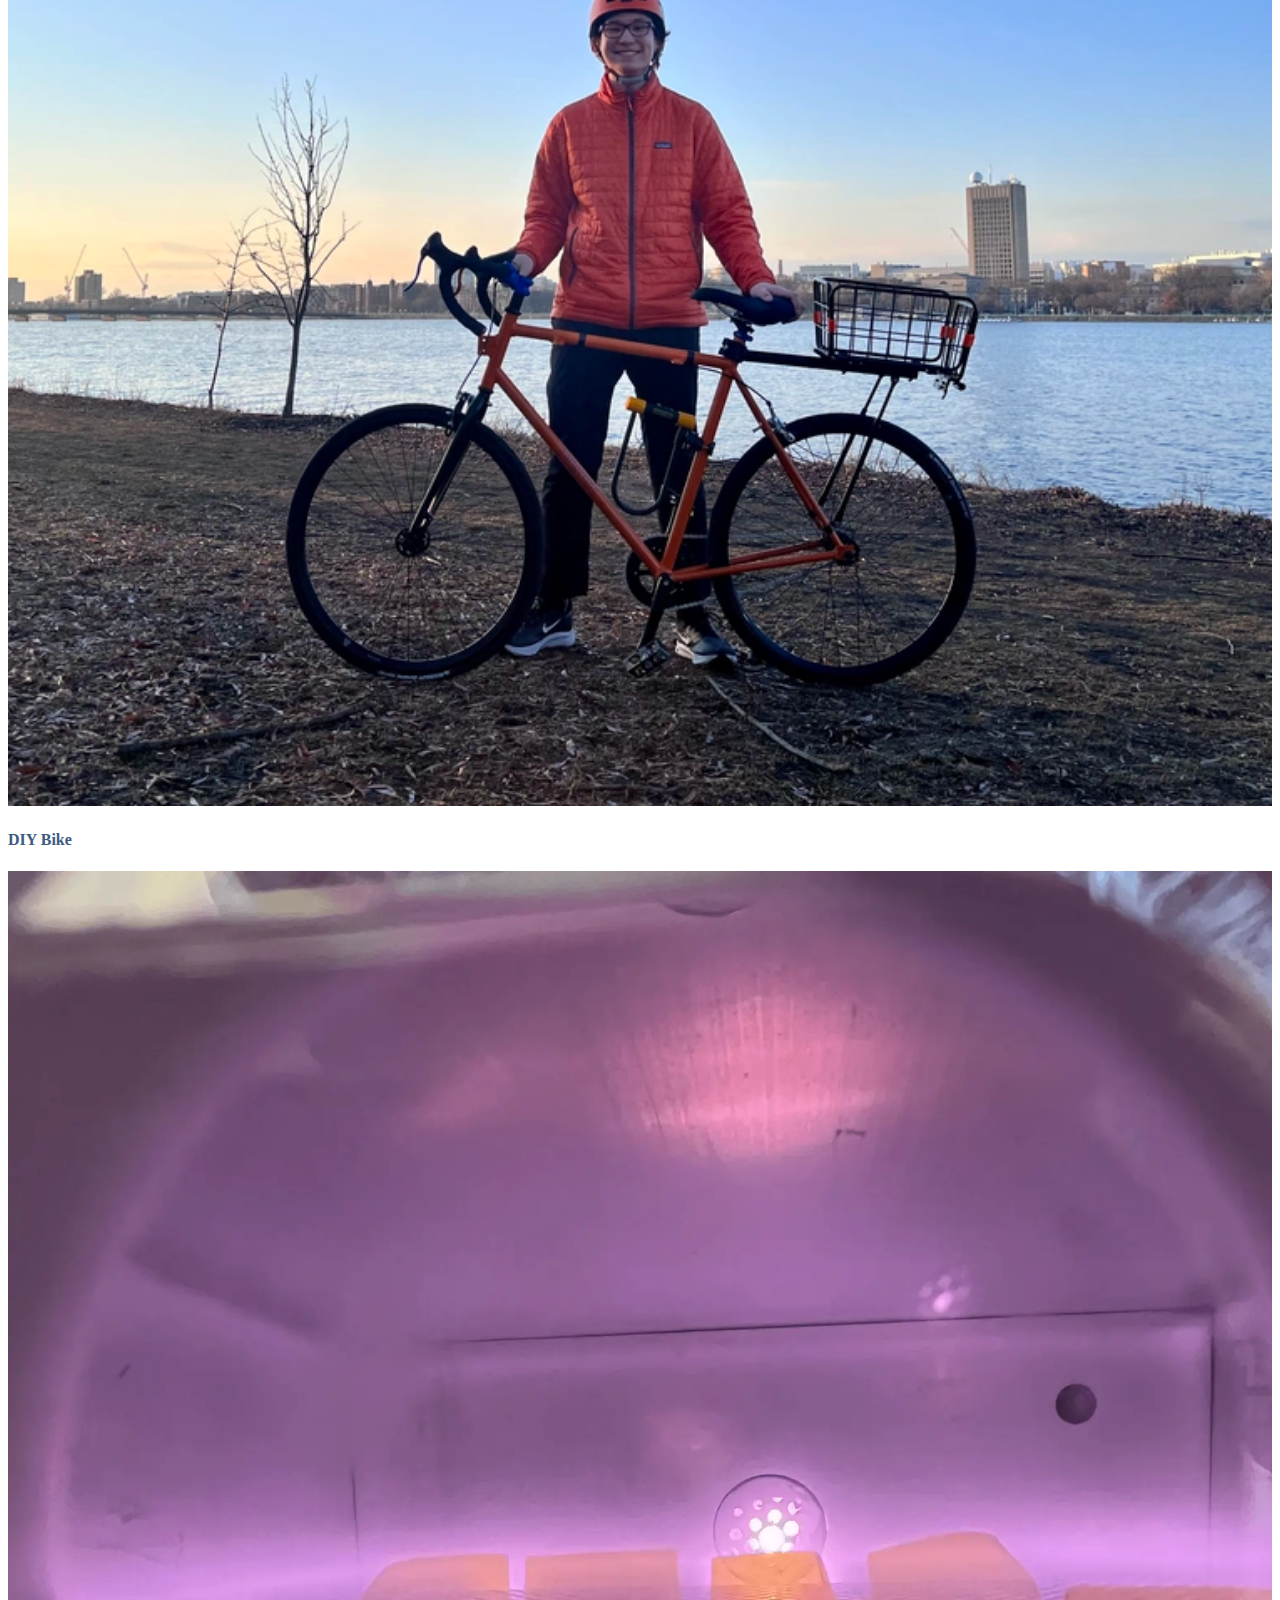
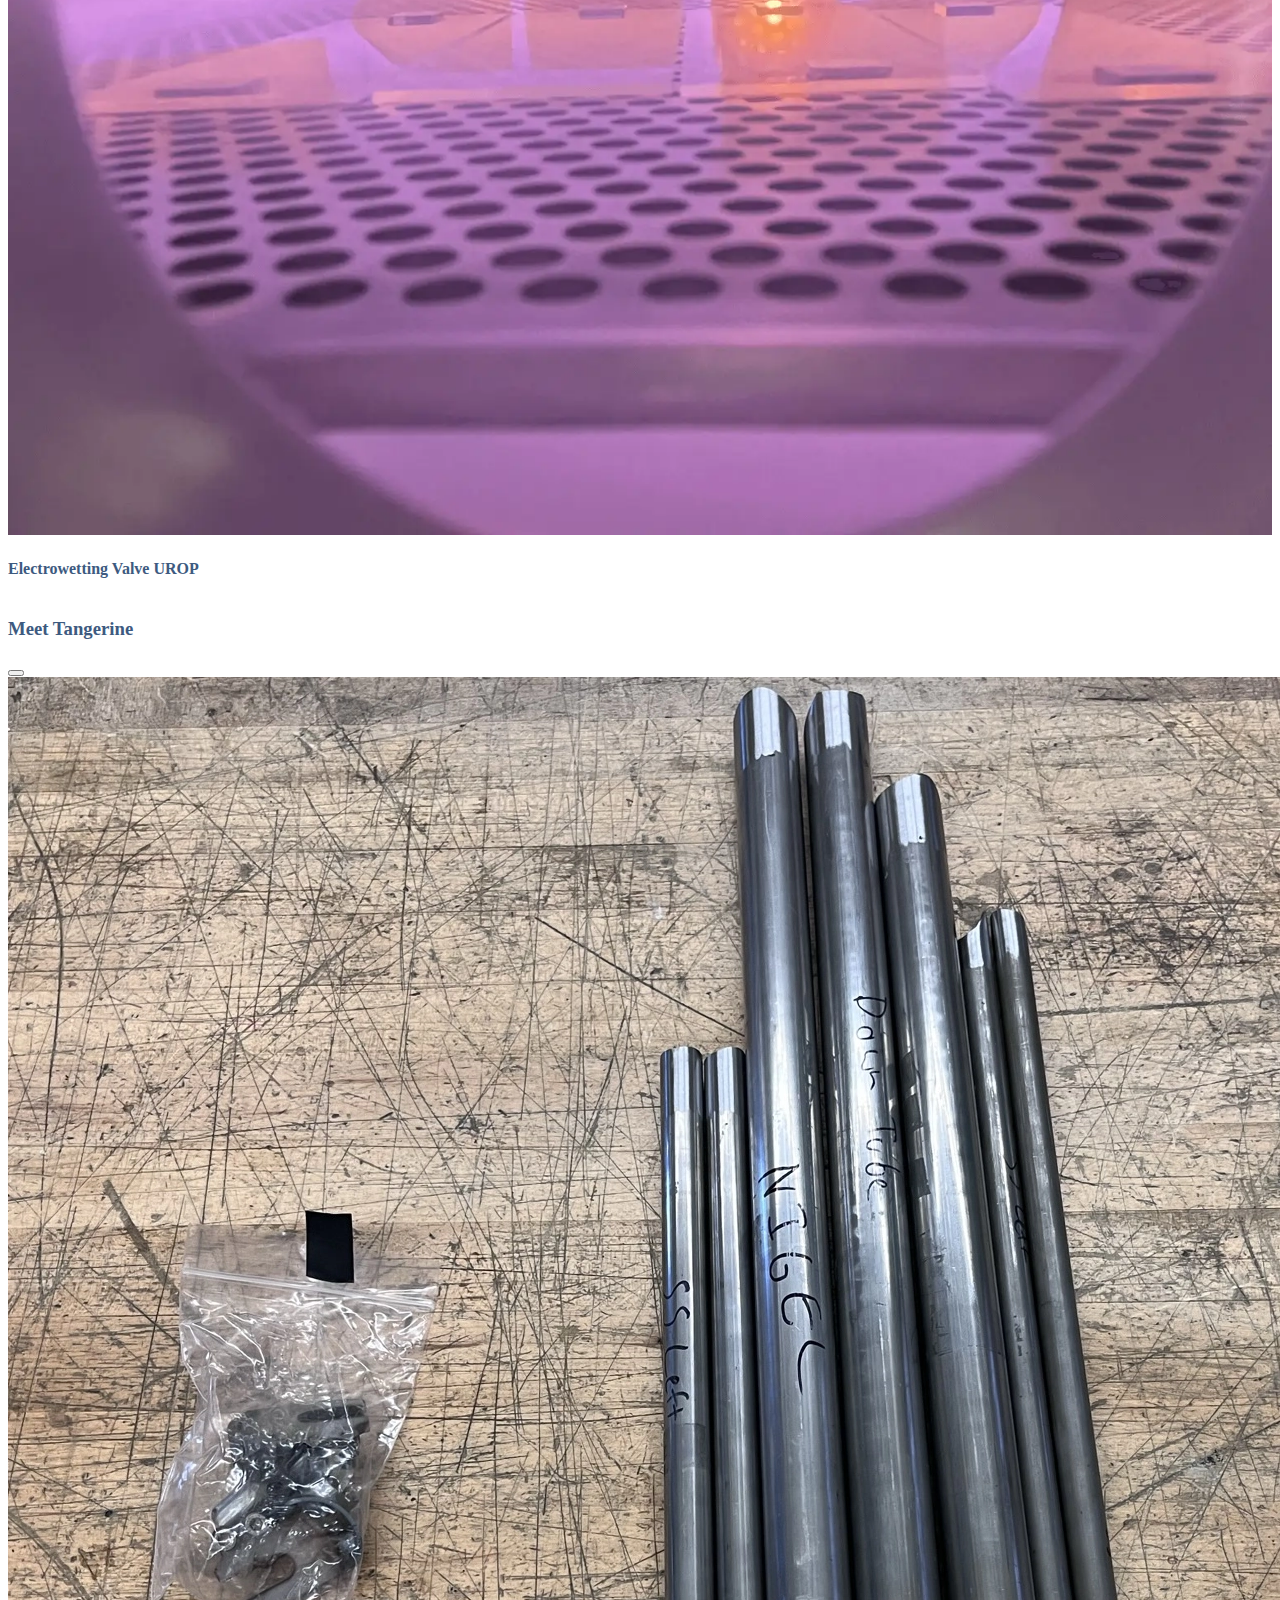
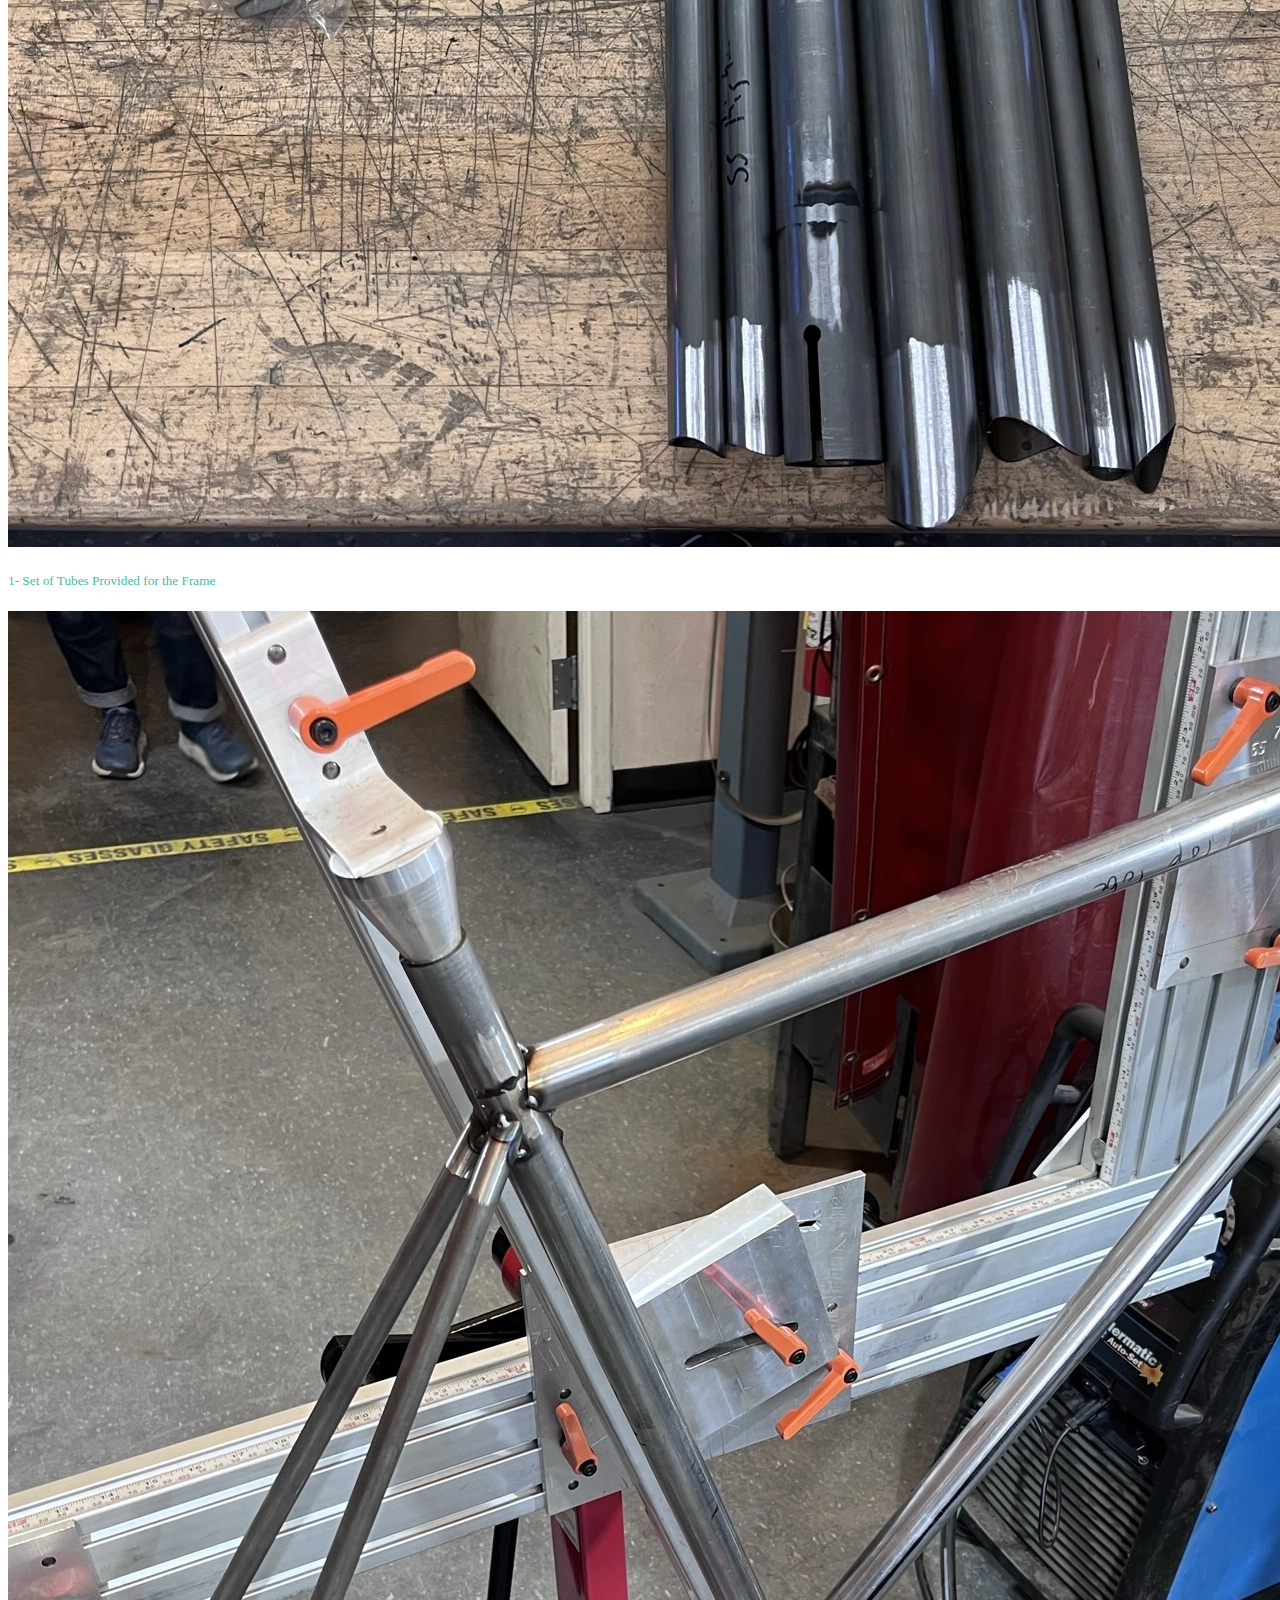
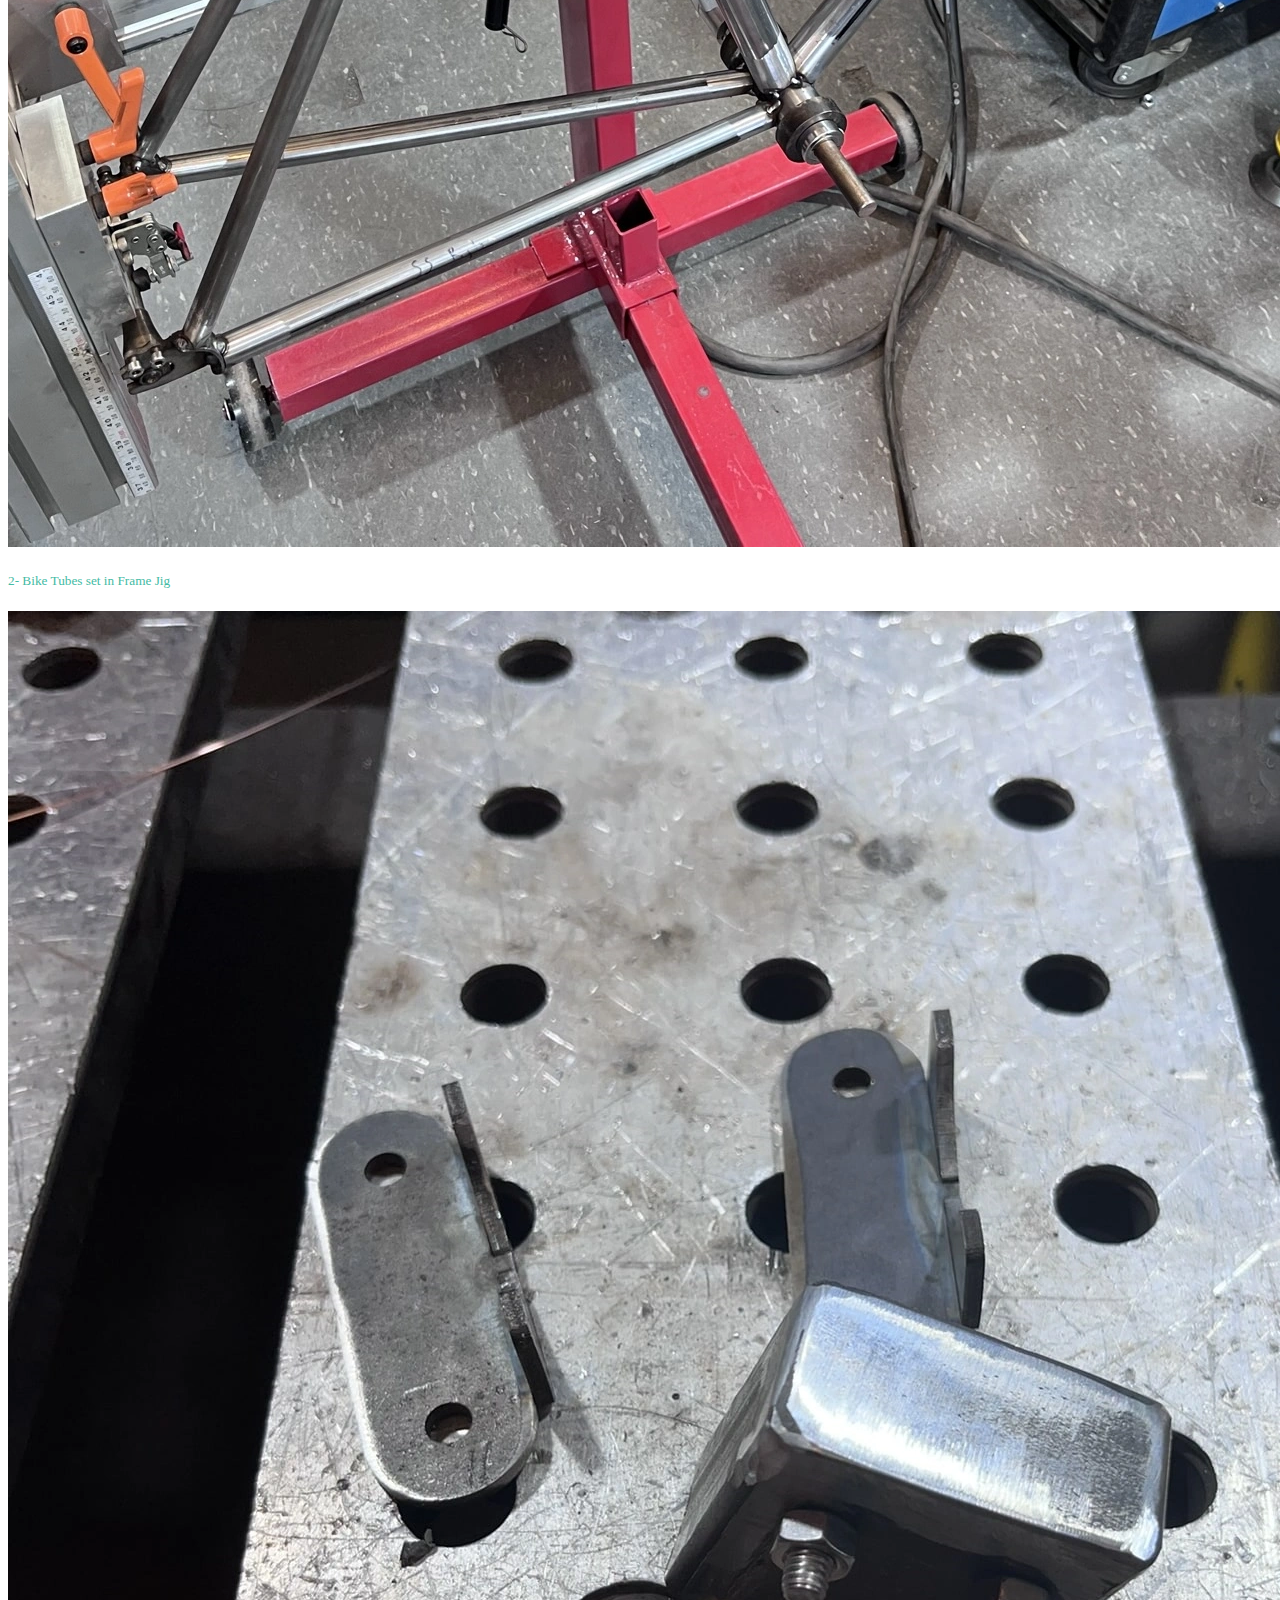
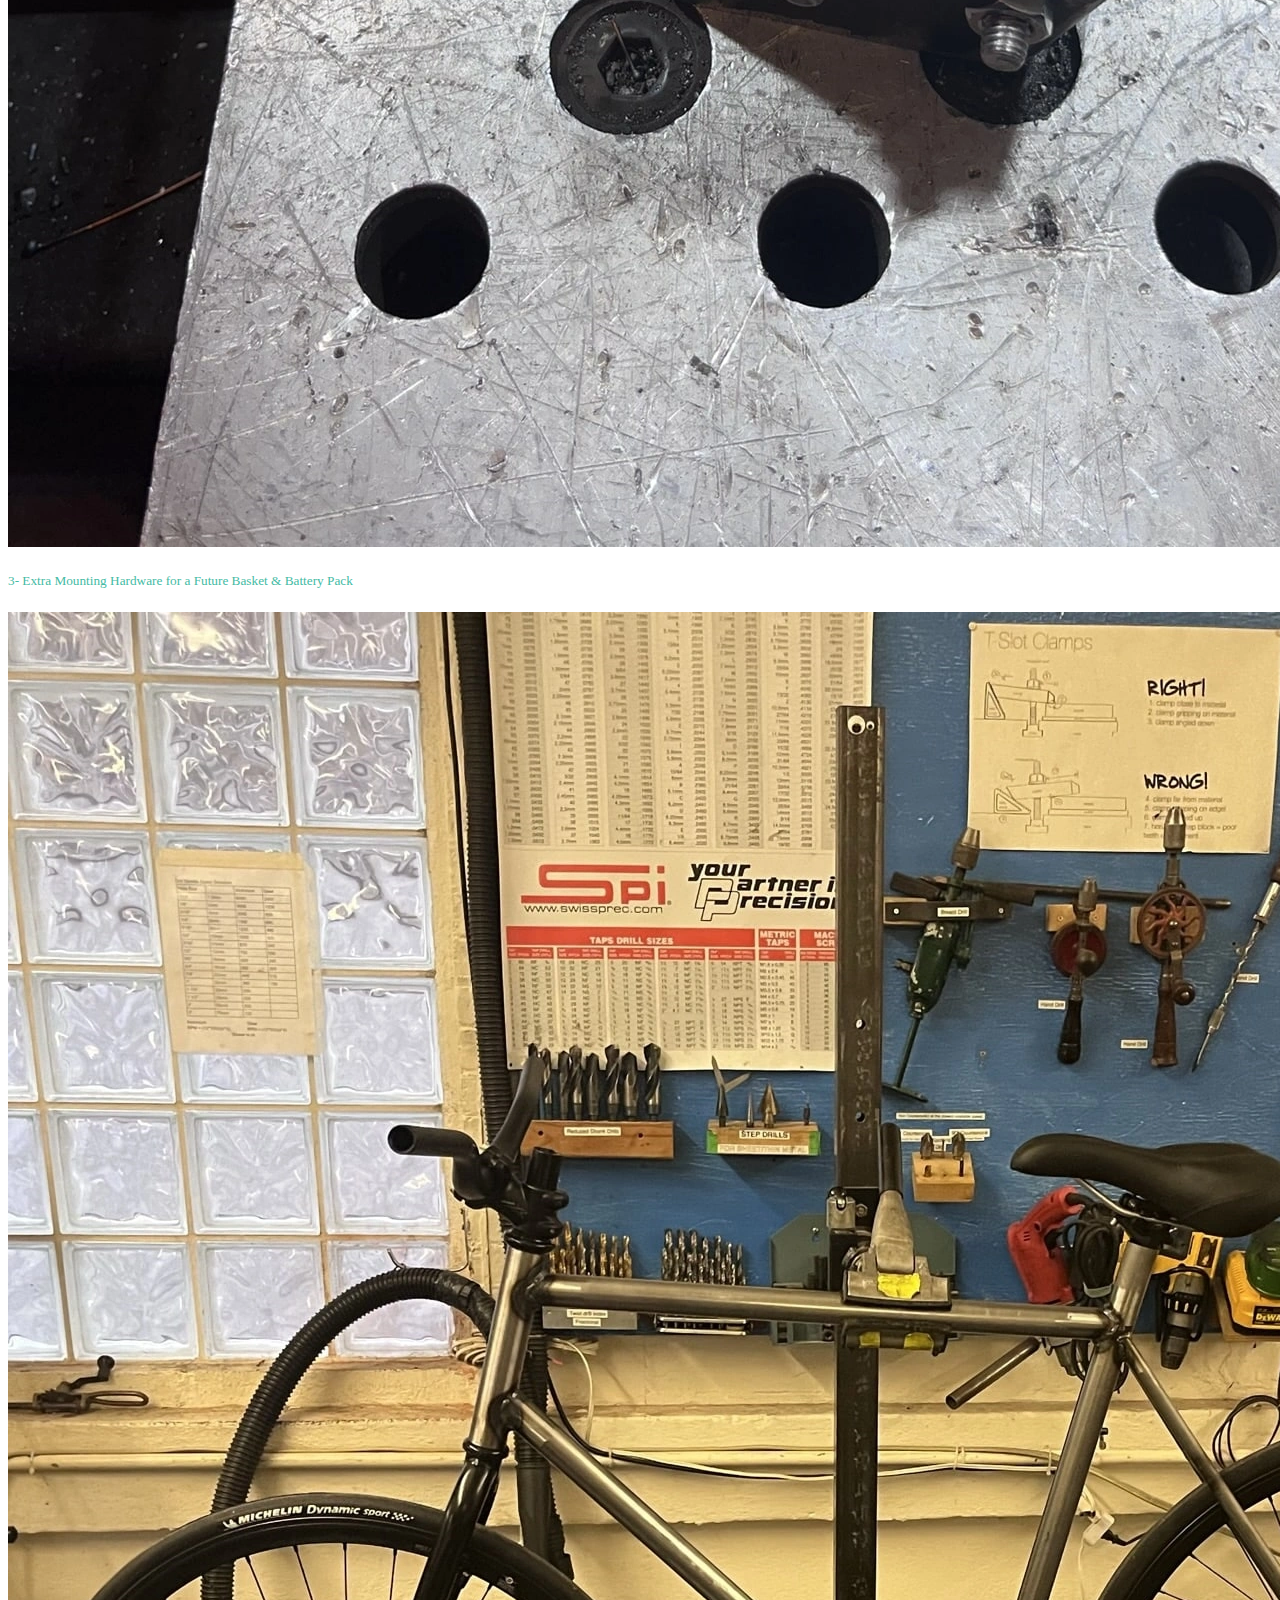
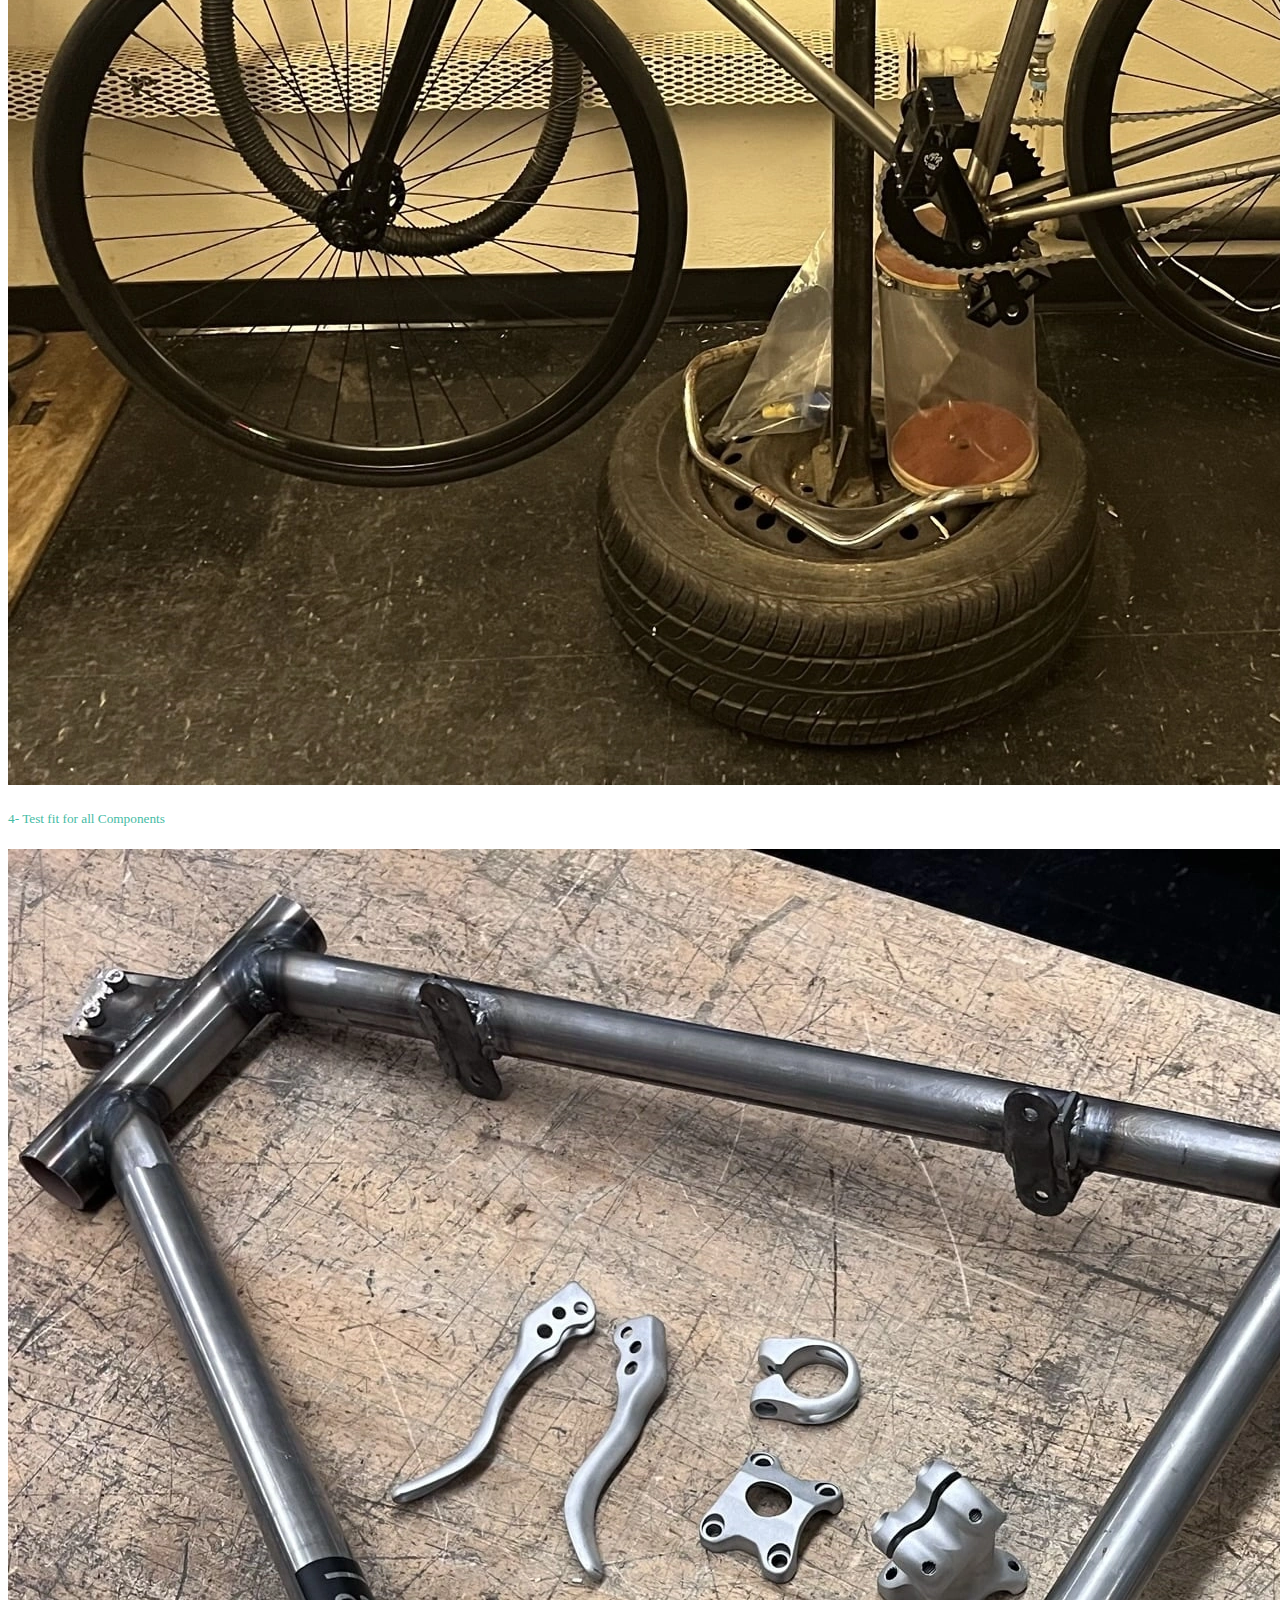
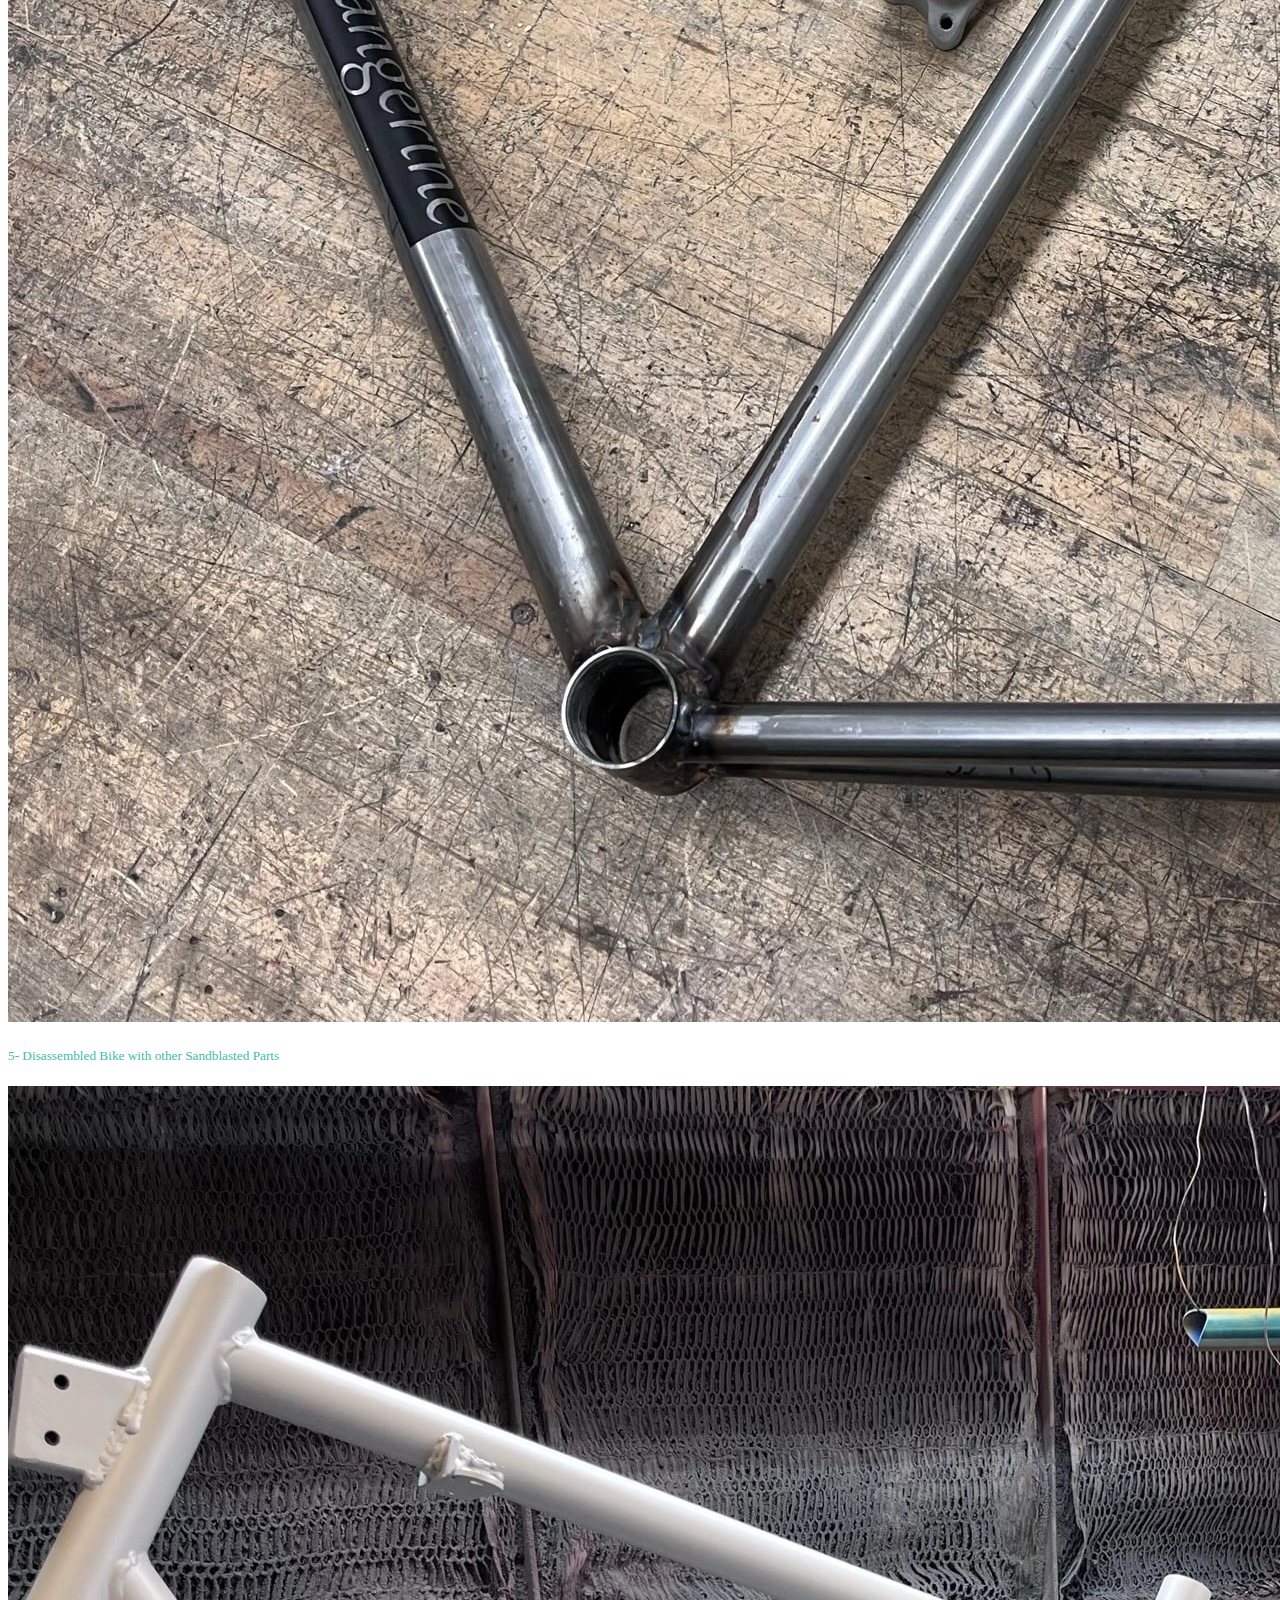
==== commit a1c6a97d: "photography and overlapping fix?" ====
--- a/index.html
+++ b/index.html
@@ -57,6 +57,7 @@
                 <a href="index.html" class="nav-item nav-link active">Home</a>
                 <a href="projects.html" class="nav-item nav-link">Projects</a>
                 <a href="cv.html" class="nav-item nav-link">CV</a>
+                <a href="photography.html" class="nav-item nav-link">Photography</a>
                 <a href="contact.html" class="nav-item nav-link">Contact</a>
             </div>
         </div>
